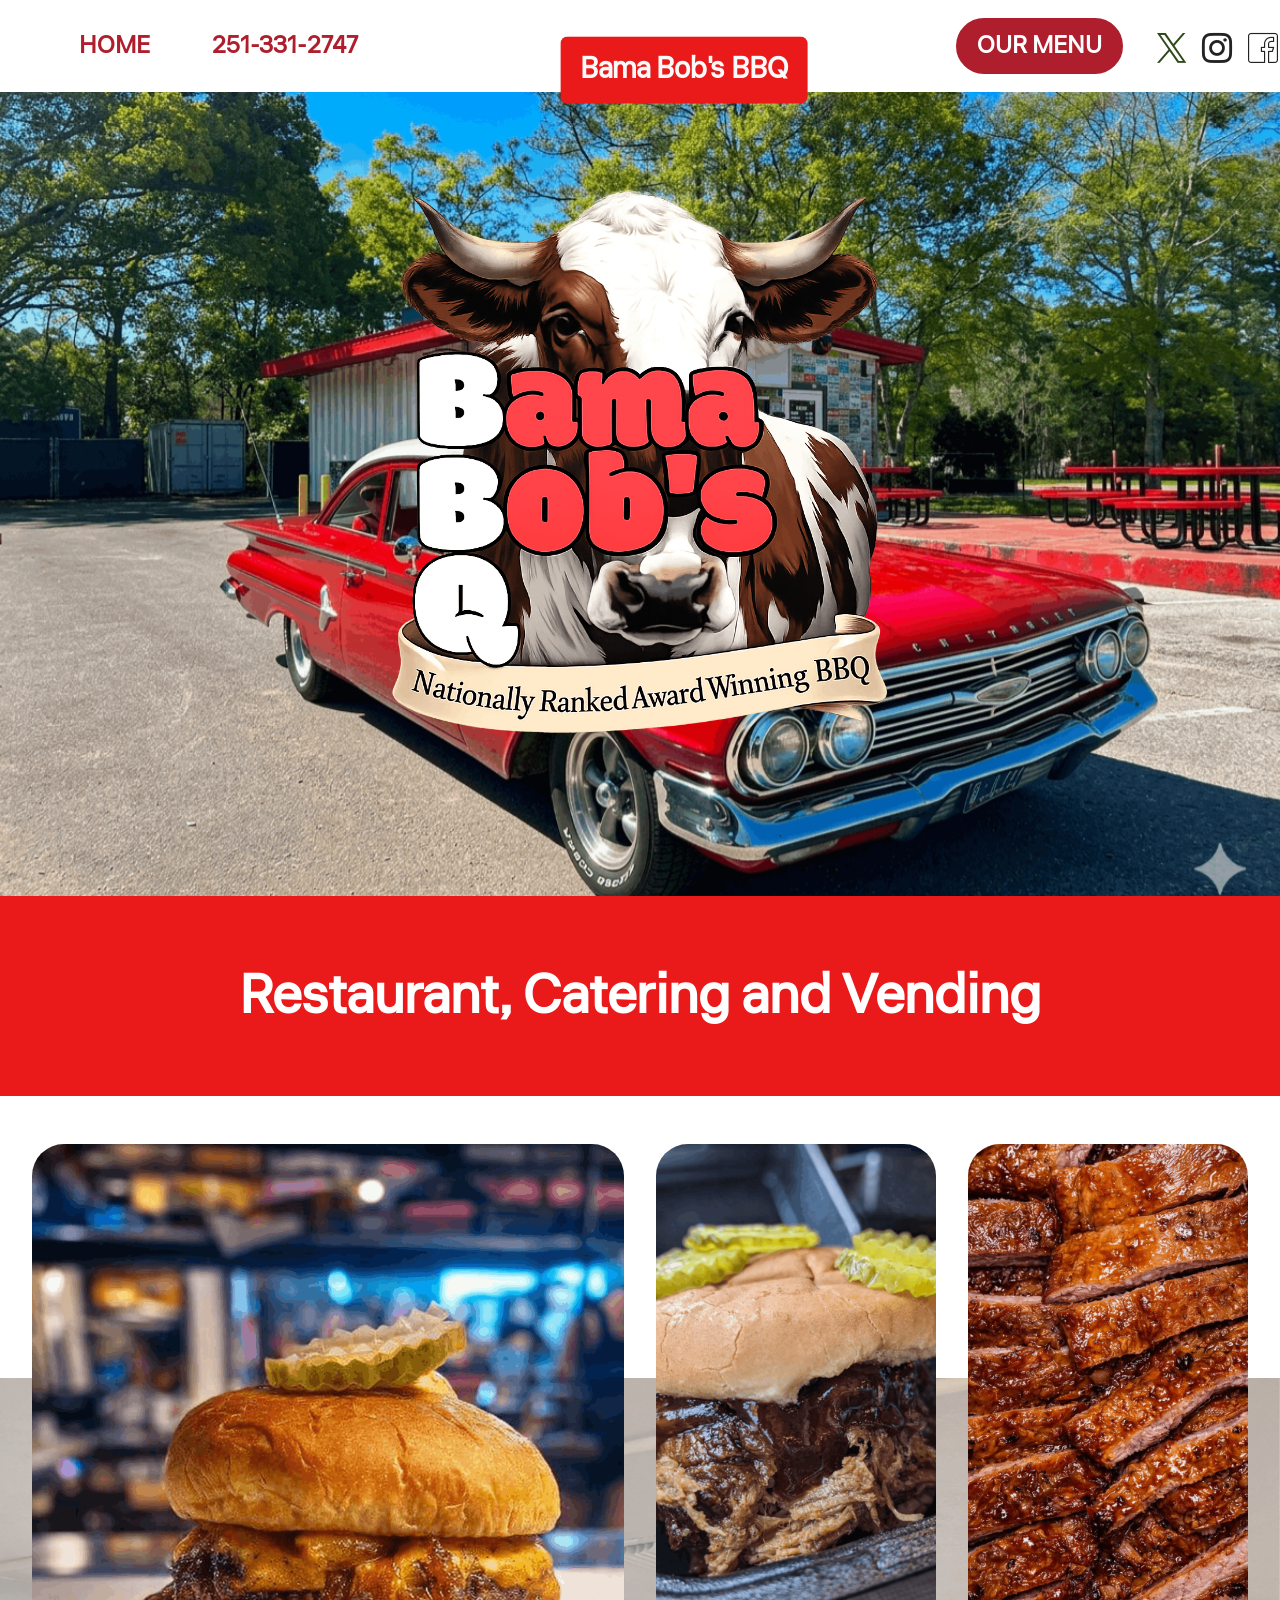
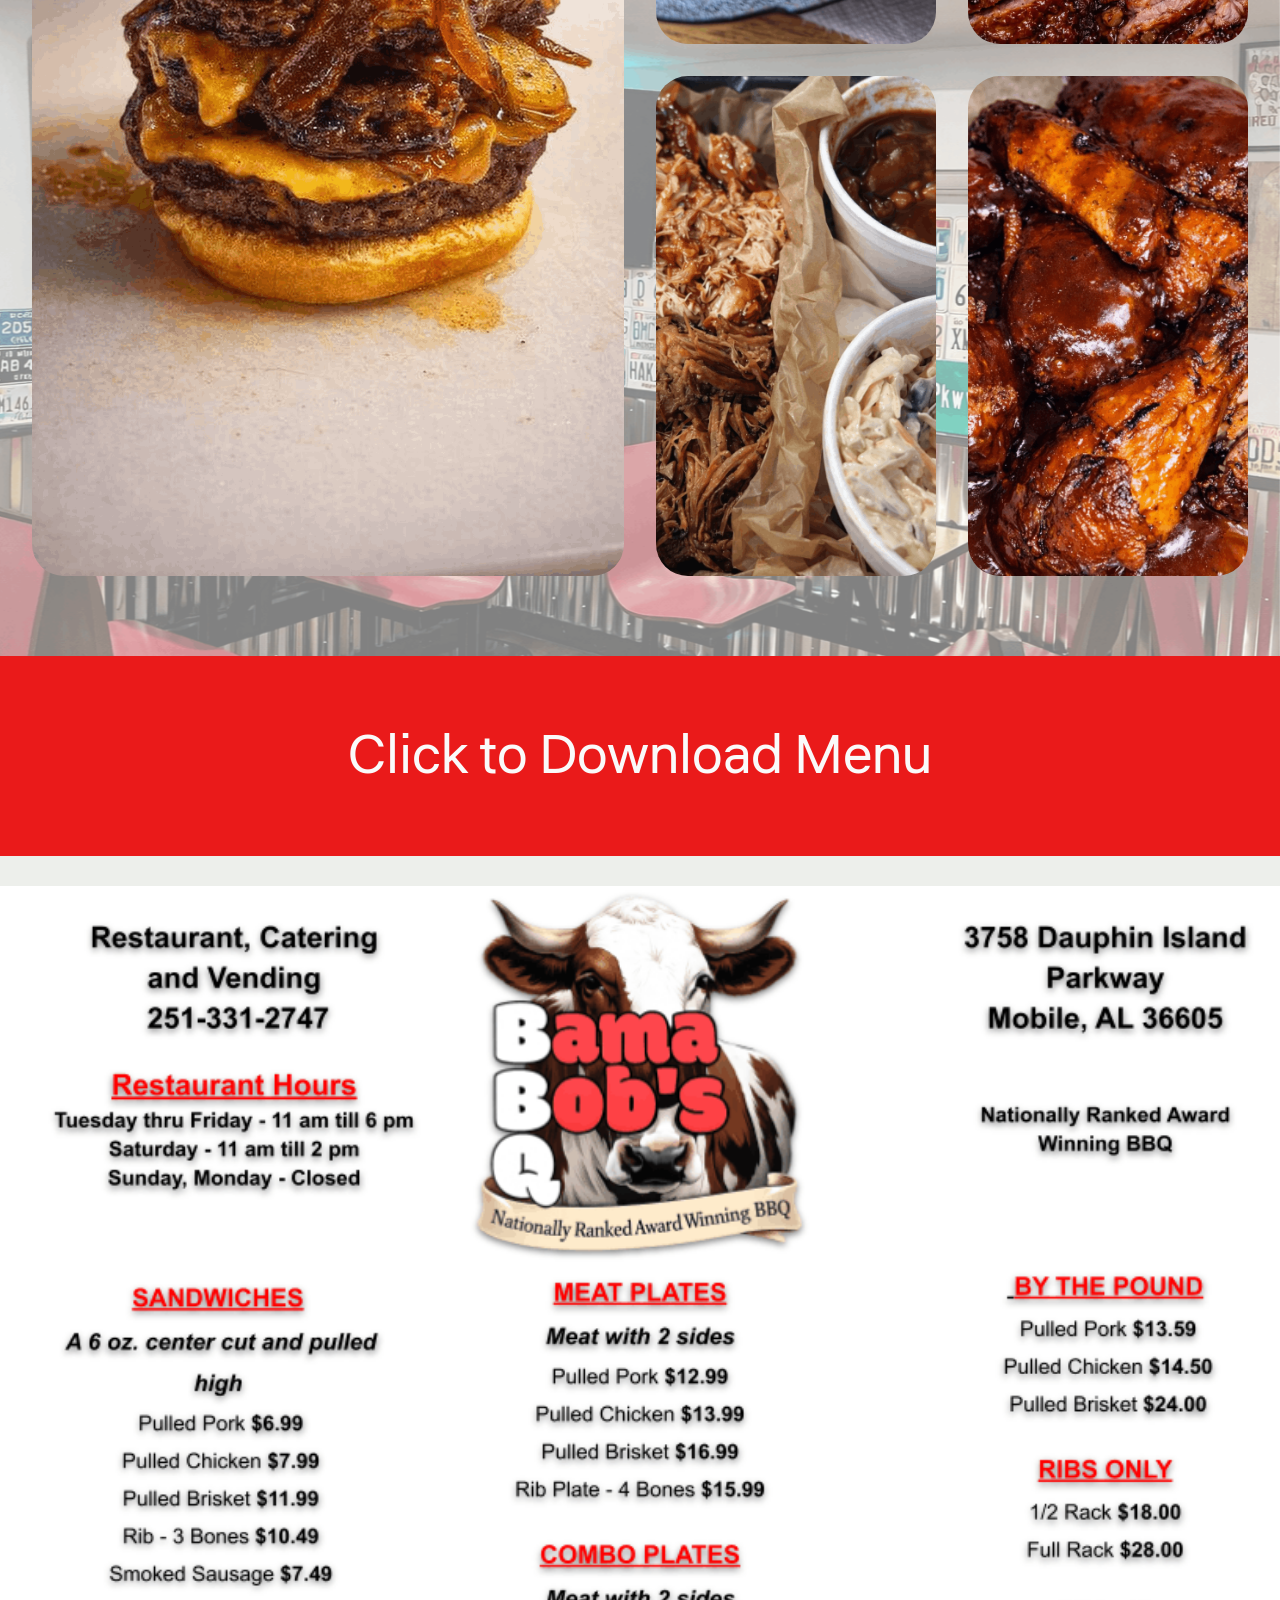
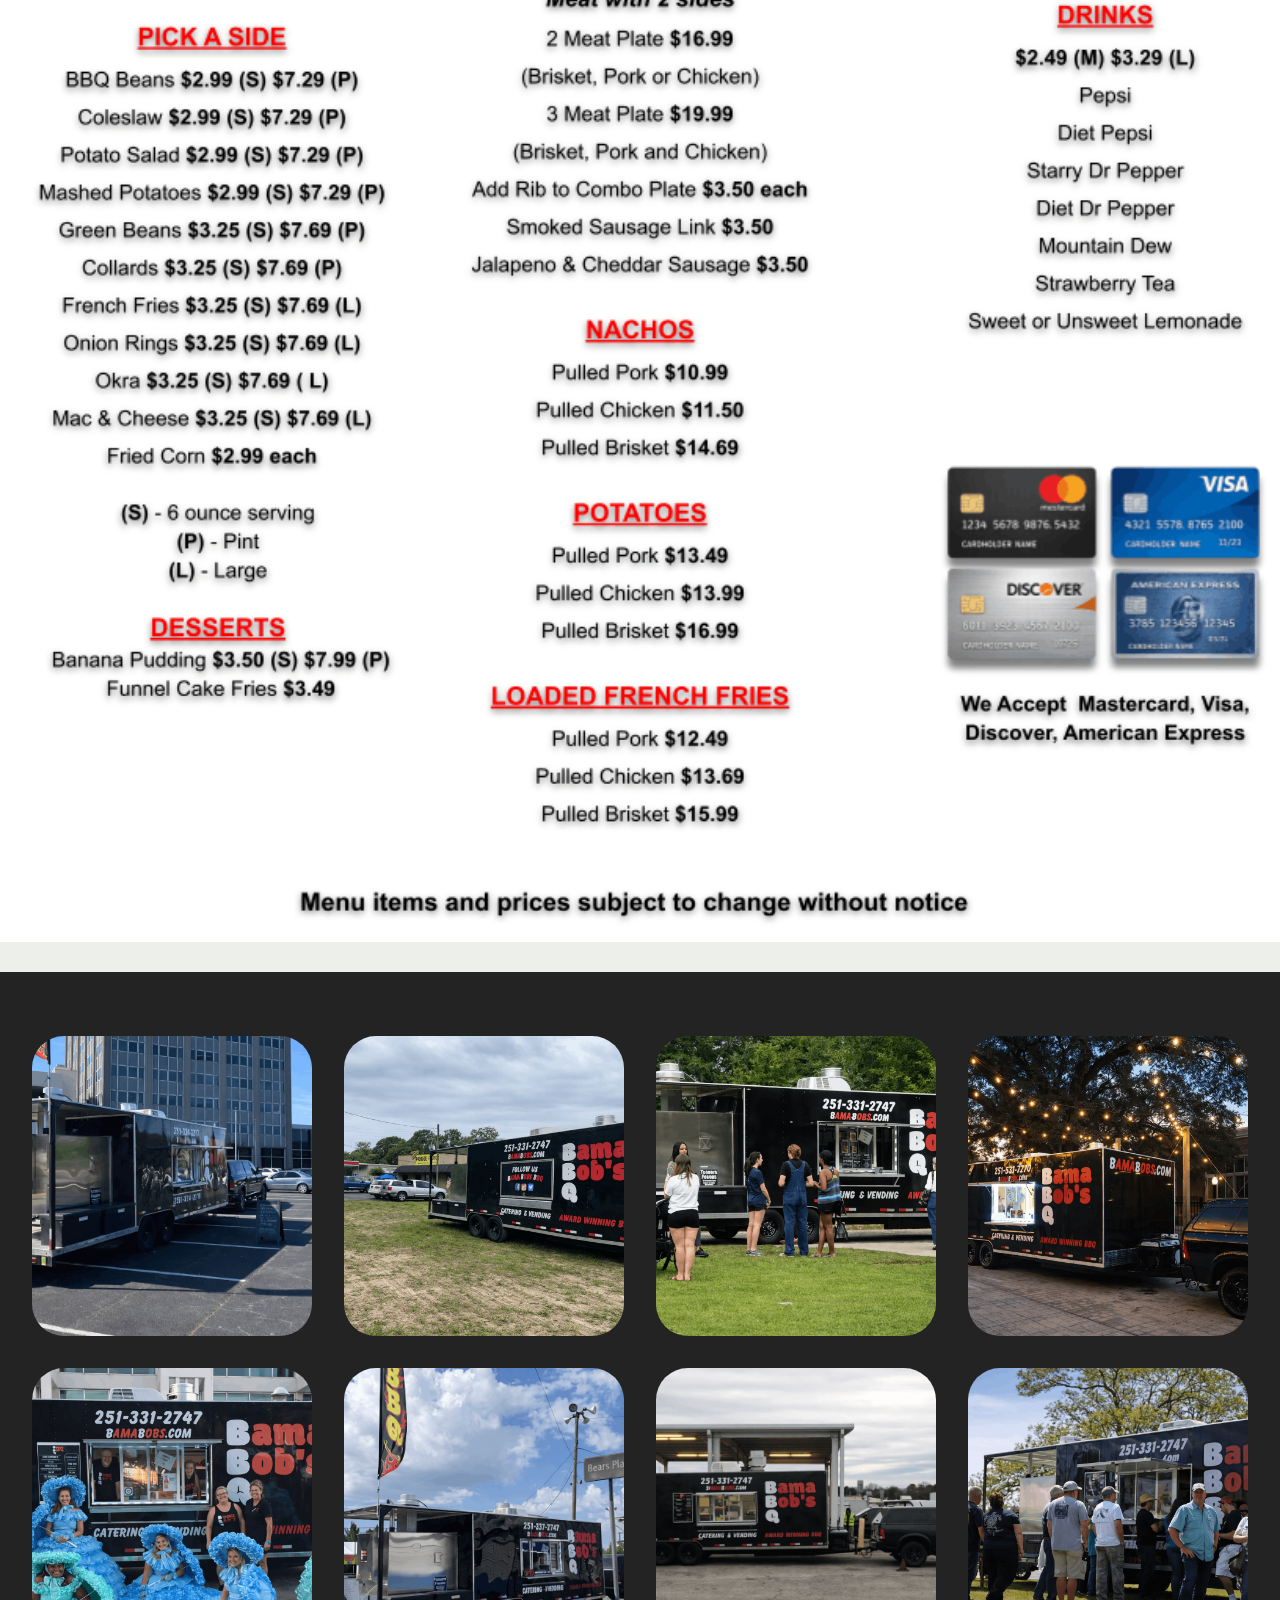
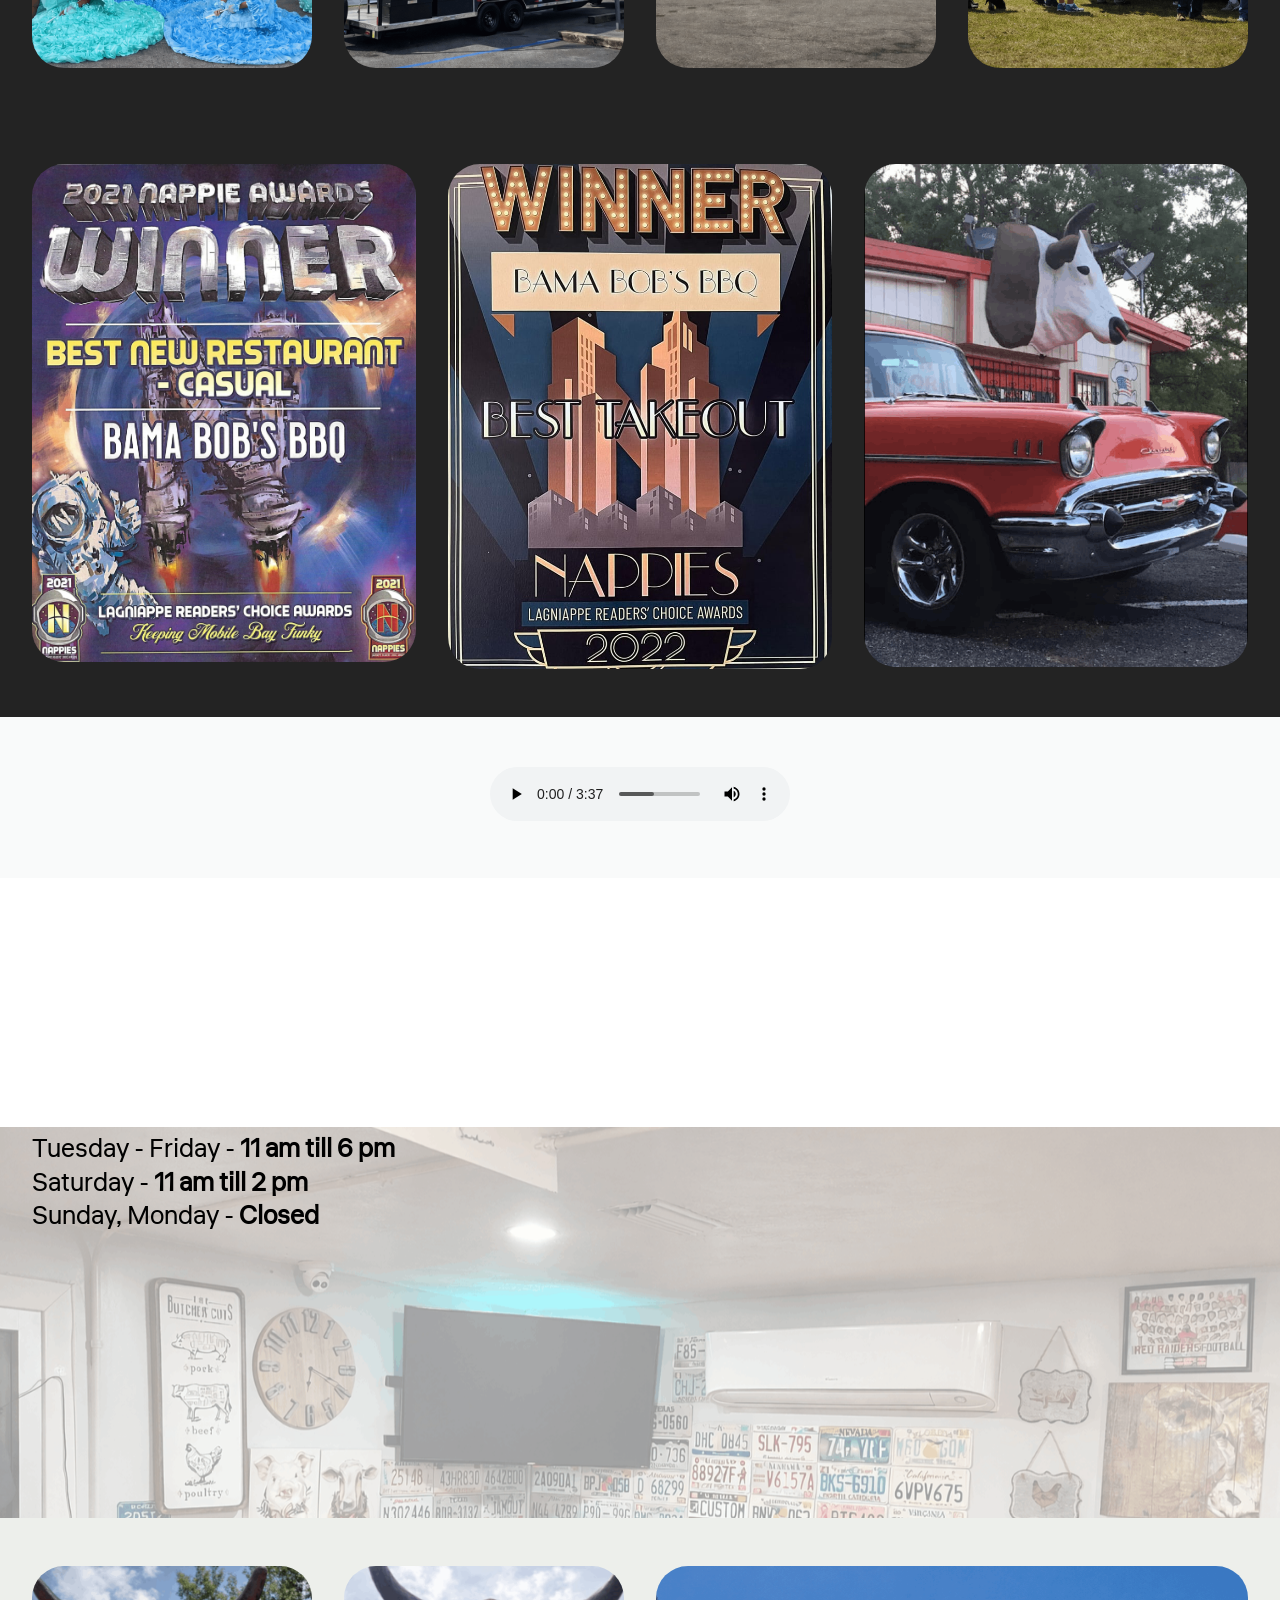
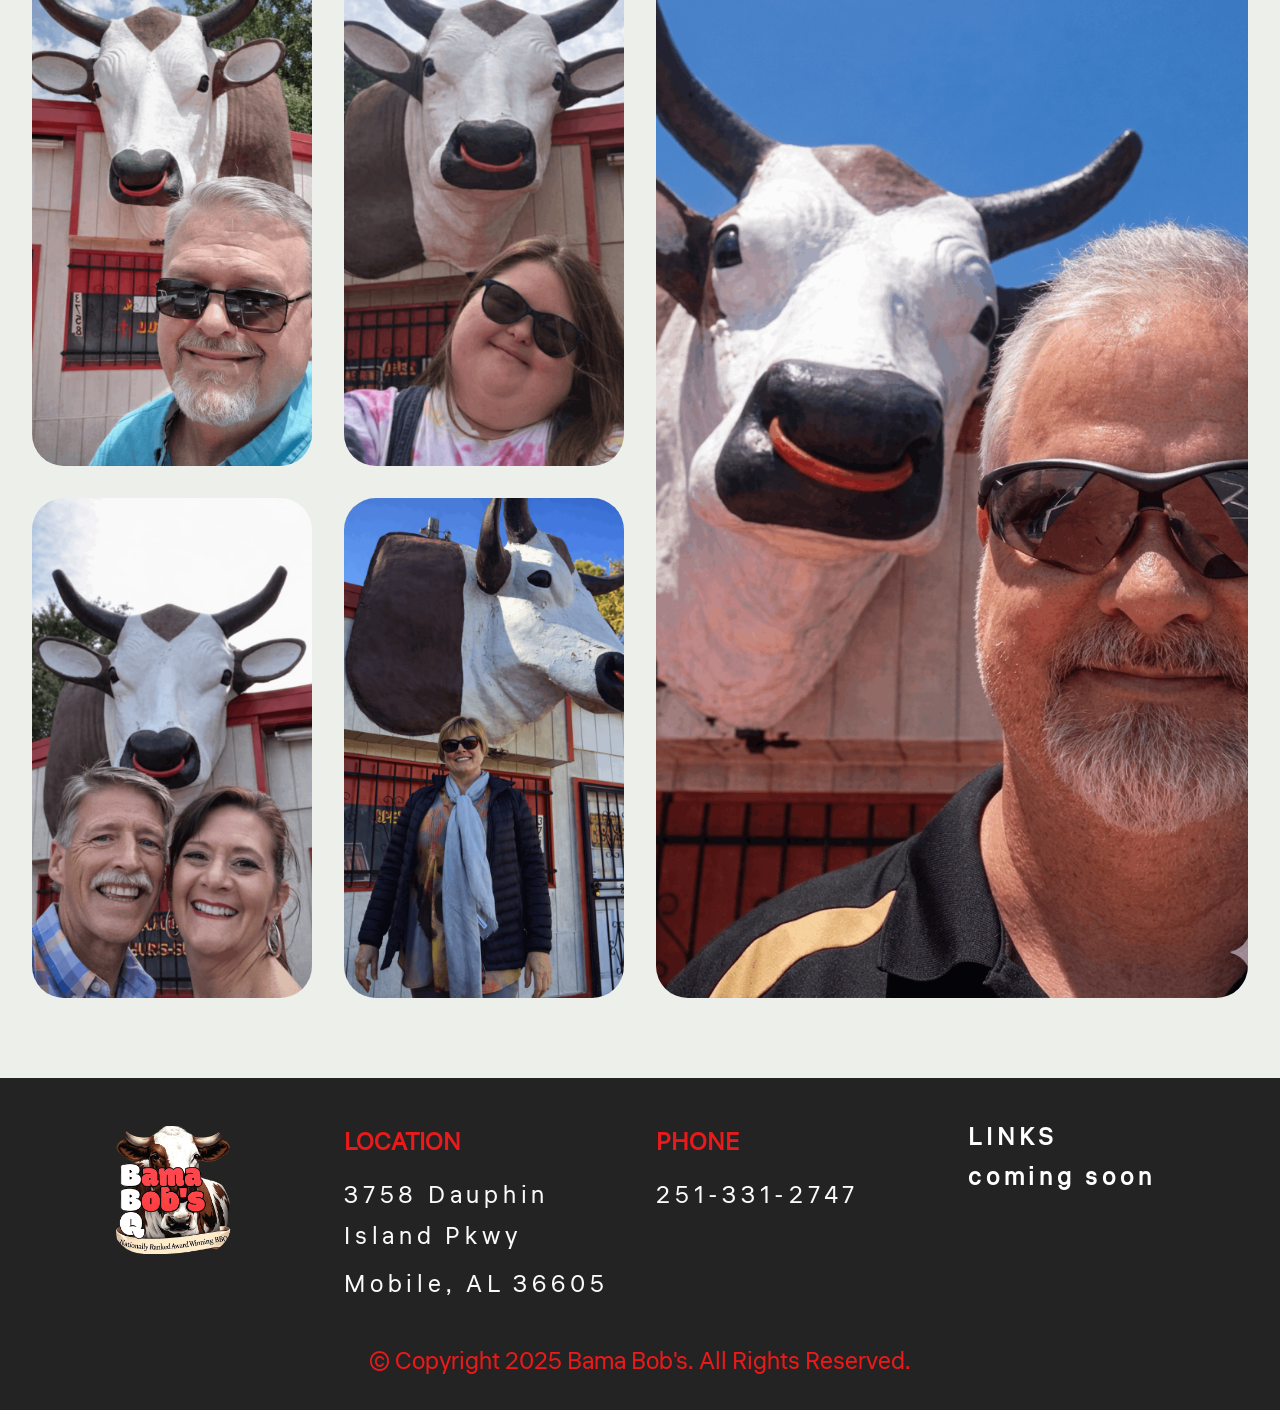
==== index.html @ 4043eb8b "create github pages" ====
<!DOCTYPE html>
<html  >
<head>
  
  <meta charset="UTF-8">
  <meta http-equiv="X-UA-Compatible" content="IE=edge">
  
  <meta name="twitter:card" content="summary_large_image"/>
  <meta name="twitter:image:src" content="assets/images/index-meta.jpg">
  <meta property="og:image" content="assets/images/index-meta.jpg">
  <meta name="twitter:title" content="Bama Bob's BBQ">
  <meta name="viewport" content="width=device-width, initial-scale=1, minimum-scale=1">
  <link rel="shortcut icon" href="assets/images/corrected-ribbon-tex.png-2-256x256.png" type="image/x-icon">
  <meta name="description" content="Nationally Ranked Award Winning BBQ, 3758 Dauphin Island Pkwy Mobile, AL 36605">
  
  
  <title>Bama Bob's BBQ</title>
  <link rel="stylesheet" href="assets/icon54/style.css">
  <link rel="stylesheet" href="assets/bootstrap/css/bootstrap.min.css">
  <link rel="stylesheet" href="assets/bootstrap/css/bootstrap-grid.min.css">
  <link rel="stylesheet" href="assets/bootstrap/css/bootstrap-reboot.min.css">
  <link rel="stylesheet" href="assets/parallax/jarallax.css">
  <link rel="stylesheet" href="assets/animatecss/animate.css">
  <link rel="stylesheet" href="assets/popup-overlay-plugin/style.css">
  <link rel="stylesheet" href="assets/dropdown/css/style.css">
  <link rel="stylesheet" href="assets/socicon/css/styles.css">
  <link rel="stylesheet" href="assets/theme/css/style.css">
  <link rel="preload" href="https://fonts.googleapis.com/css?family=Inter+Tight:100,200,300,400,500,600,700,800,900,100i,200i,300i,400i,500i,600i,700i,800i,900i&display=swap" as="style" onload="this.onload=null;this.rel='stylesheet'">
  <noscript><link rel="stylesheet" href="https://fonts.googleapis.com/css?family=Inter+Tight:100,200,300,400,500,600,700,800,900,100i,200i,300i,400i,500i,600i,700i,800i,900i&display=swap"></noscript>
  <link rel="preload" href="https://fonts.googleapis.com/css2?family=Liter&display=swap&display=swap" as="style" onload="this.onload=null;this.rel='stylesheet'">
  <noscript><link rel="stylesheet" href="https://fonts.googleapis.com/css2?family=Liter&display=swap&display=swap"></noscript>
  <link rel="preload" as="style" href="assets/mobirise/css/mbr-additional.css?v=a1lYY1"><link rel="stylesheet" href="assets/mobirise/css/mbr-additional.css?v=a1lYY1" type="text/css">

  
  
  
</head>
<body>

<!-- Analytics -->
<!-- Google tag (gtag.js) -->
<script async="" src="https://www.googletagmanager.com/gtag/js?id=G-2ENRTNZQX8"></script>
<script>
  window.dataLayer = window.dataLayer || [];
  function gtag(){dataLayer.push(arguments);}
  gtag('js', new Date());

  gtag('config', 'G-2ENRTNZQX8');
</script>
<!-- /Analytics -->


  
  <section data-bs-version="5.1" class="menu menu3 dinerm4_menu3 cid-v1Y5ZNMbxJ" once="menu" id="menu3-1">

	


	<nav class="navbar navbar-dropdown navbar-fixed-top navbar-expand-lg">

		<div class="container">

			<button class="navbar-toggler" type="button" data-toggle="collapse" data-bs-toggle="collapse" data-target="#navbarSupportedContent" data-bs-target="#navbarSupportedContent" aria-controls="navbarNavAltMarkup" aria-expanded="false" aria-label="Toggle navigation">
				<div class="hamburger">
					<span></span>
					<span></span>
					<span></span>
					<span></span>
				</div>
			</button>
			<div class="collapse navbar-collapse" id="navbarSupportedContent">
				<ul class="navbar-nav nav-dropdown" data-app-modern-menu="true"><li class="nav-item">
						<a class="nav-link link text-danger display-7" href="index.html">
							HOME</a>
					</li>
					
					<li class="nav-item"><a class="nav-link link text-danger display-7" href="tel:251-331-2747">251-331-2747</a>
					</li></ul>


				<div class="navbar-brand">
					
					<span class="navbar-caption-wrap"><a class="navbar-caption mbr-light text-white display-7" href="index.html">Bama Bob's BBQ</a></span>
				</div>

				<div class="wrapper">
					<div class="navbar-buttons mbr-section-btn"><a class="btn btn-sm btn-danger display-4" href="index.html#image04-1j">OUR MENU</a></div>


					<div class="icons-menu">
						
							<a href="https://x.com/BbqBama " target="_blank"><span class="p-2 mbr-iconfont socicon-twitter socicon" style="color: rgb(46, 72, 26); fill: rgb(46, 72, 26); font-size: 30px;"></span></a>
						
						
							<a href="https://www.instagram.com/bamabobs/" target="_blank"><span class="p-2 mbr-iconfont socicon-instagram socicon" style="color: rgb(35, 35, 35); fill: rgb(35, 35, 35); font-size: 30px;"></span></a>
						
						
							<a href="https://www.facebook.com/bamabobsbbq" target="_blank"><span class="p-2 mbr-iconfont icon54-v1-facebook-1" style="color: rgb(35, 35, 35); fill: rgb(35, 35, 35); font-size: 30px;"></span></a>
						
						
						
						
					</div>
				</div>
			</div>
		</div>
	</nav>

</section>

<section data-bs-version="5.1" class="header12 cid-vfAcAhOZ6c mbr-parallax-background" id="header12-1p">
  
  

  <div class="text-center container">
    <div class="row mb-4 justify-content-center">
      <div class="col-12 col-md-6">
        <img class="w-100 lazyload" src="[data-uri]" alt="Bama Bob's BBQ" loading="lazy" data-src="assets/images/corrected-ribbon-tex.png-1024x1024.png">
      </div>
    </div>
    <div class="row justify-content-center">
      <div class="col-md-12 content-head">
        
        
        
      </div>
    </div>
  </div>
</section>

<section data-bs-version="5.1" class="article11 cid-vfmSznZLU3" id="article11-1f">
    

    
    
    <div class="container-fluid">
        <div class="row justify-content-center">
            <div class="title col-md-12 col-lg-10">
                <h3 class="mbr-section-title mbr-fonts-style align-center mt-0 mb-0 display-2"><strong>Restaurant, Catering and Vending</strong></h3>
                
                
            </div>
        </div>
    </div>
</section>

<section data-bs-version="5.1" class="gallery05 cid-vflHhaTtaM mbr-fullscreen mbr-parallax-background" id="gallery05-12">
    

    
    <div class="mbr-overlay" style="opacity: 0.5; background-color: rgb(255, 255, 255);"></div>
    <div class="container-fluid">
        
        <div class="row justify-content-center  blockContent">
            <div class="col-12 col-lg-6">
                <div class="row">
                    <div class="col-xs-12 col-sm-12 col-md-6 col-lg-6 active">
                        <div class="item-wrapper">
                            <div class="item-img">
                                <img src="[data-uri]" alt="Nationally Ranked Award Winning BBQ" title="" data-slide-to="0" data-bs-slide-to="0" class="smallImage lazyload" loading="lazy" data-src="assets/images/high-definition-bbq-.png-872x1308.png">
                            </div>

                        </div>
                    </div>
                    <div class="col-md-6 col-xs-12 col-sm-12 col-lg-6">
                        <div class="item-wrapper">
                            <div class="item-img">
                                <img src="[data-uri]" alt="Nationally Ranked Award Winning BBQ" title="" data-slide-to="1" data-bs-slide-to="1" class="smallImage lazyload" loading="lazy" data-src="assets/images/hd-pulled-pork-sandw.png-872x1308.png">
                            </div>

                        </div>
                    </div>
                    <div class="col-xs-12 col-sm-12 col-md-6 col-lg-6">
                        <div class="item-wrapper">
                            <div class="item-img">
                                <img src="[data-uri]" alt="Nationally Ranked Award Winning BBQ" title="" data-slide-to="2" data-bs-slide-to="2" class="smallImage lazyload" loading="lazy" data-src="assets/images/hd-chicken-drumstick.png-872x581.png">
                            </div>
                        </div>
                    </div>
                    <div class="col-xs-12 col-sm-12 col-md-6 col-lg-6">
                        <div class="item-wrapper">
                            <div class="item-img">
                                <img src="[data-uri]" alt="Nationally Ranked Award Winning BBQ" title="" data-slide-to="3" data-bs-slide-to="3" class="smallImage lazyload" loading="lazy" data-src="assets/images/hd-food-enhancement.png-872x581.png">
                            </div>
                        </div>
                    </div>
                </div>
            </div>
            <div class="col-12 col-lg-6">
                <div class="item-wrapper">
                    <div class="item-img ">
                        <img class="w-100 largeImage lazyload" src="[data-uri]" alt="Nationally Ranked Award Winning BBQ" data-slide-to="3" data-bs-slide-to="3" loading="lazy" data-src="assets/images/hd-burger-enhancemen.png-1024x1536.png">
                    </div>

                </div>
            </div>
        </div>
    </div>
</section>

<section data-bs-version="5.1" class="article11 cid-vfzL7rUfbB" id="article11-1l">
    

    
    
    <div class="container-fluid">
        <div class="row justify-content-center">
            <div class="title col-md-12 col-lg-10">
                <h3 class="mbr-section-title mbr-fonts-style align-center mt-0 mb-0 display-2"><strong><a href="assets/files/BamaBobsMenu.pdf" class="text-white text-primary" target="_blank">Click to&nbsp;Download Menu</a></strong></h3>
                
                
            </div>
        </div>
    </div>
</section>

<section data-bs-version="5.1" class="image03 cid-vfoSZCIFXT" id="image04-1j">
    

    <div class="image-block m-auto">
        <img src="[data-uri]" alt="Bama Bob's" loading="lazy" class="lazyload" data-src="assets/images/bamabobsmenu.png-1-816x1056.png">
        
    </div>
</section>

<section data-bs-version="5.1" class="gallery06 cid-vfAmK0suLt" id="gallery06-1t">
    
    
    <div class="container-fluid">
        <div class="row justify-content-center">
            <div class="col-12 content-head">
                
            </div>
        </div>
        <div class="row">
            <div class="item features-image col-12 col-md-6 col-lg-3 active">
                <div class="item-wrapper">
                    <div class="item-img">
                        <img src="[data-uri]" alt="Bama Bob's BBQ" title="" data-slide-to="0" data-bs-slide-to="0" loading="lazy" class="lazyload" data-src="assets/images/high-definition-food.png-1-1024x1536.png">
                    </div>
                </div>
            </div>
            <div class="item features-image col-12 col-md-6 col-lg-3">
                <div class="item-wrapper">
                    <div class="item-img">
                        <img src="[data-uri]" alt="Bama Bob's BBQ" title="" data-slide-to="1" data-bs-slide-to="1" loading="lazy" class="lazyload" data-src="assets/images/hd-trailer-enhanceme.png-1536x1024.png">
                    </div>
                </div>
            </div>
            <div class="item features-image col-12 col-md-6 col-lg-3">
                <div class="item-wrapper">
                    <div class="item-img">
                        <img src="[data-uri]" alt="Bama Bob's BBQ" title="" data-slide-to="2" data-bs-slide-to="2" loading="lazy" class="lazyload" data-src="assets/images/hd-food-truck-enhanc.png-1536x1024.png">
                    </div>
                </div>
            </div>
            <div class="item features-image col-12 col-md-6 col-lg-3">
                <div class="item-wrapper">
                    <div class="item-img">
                        <img src="[data-uri]" alt="Bama Bob's BBQ" title="" data-slide-to="3" data-bs-slide-to="3" loading="lazy" class="lazyload" data-src="assets/images/hd-food-trailer.png-1536x1024.png">
                    </div>
                </div>
            </div>
            <div class="item features-image col-12 col-md-6 col-lg-3">
                <div class="item-wrapper">
                    <div class="item-img">
                        <img src="[data-uri]" alt="Bama Bob's BBQ" title="" data-slide-to="4" data-bs-slide-to="4" loading="lazy" class="lazyload" data-src="assets/images/hd-food-truck-scene.png-1536x1024.png">
                    </div>
                </div>
            </div>
            <div class="item features-image col-12 col-md-6 col-lg-3">
                <div class="item-wrapper">
                    <div class="item-img">
                        <img src="[data-uri]" alt="Bama Bob's BBQ" title="" data-slide-to="5" data-bs-slide-to="5" loading="lazy" class="lazyload" data-src="assets/images/hd-food-trailer-enha.png-1-1024x1024.png">
                    </div>
                </div>
            </div>
            <div class="item features-image col-12 col-md-6 col-lg-3">
                <div class="item-wrapper">
                    <div class="item-img">
                        <img src="[data-uri]" alt="Bama Bob's BBQ" title="" data-slide-to="6" data-bs-slide-to="6" loading="lazy" class="lazyload" data-src="assets/images/exact-hd-trailer-pho.png-1017x678.png">
                    </div>
                </div>
            </div>
            <div class="item features-image col-12 col-md-6 col-lg-3">
                <div class="item-wrapper">
                    <div class="item-img">
                        <img src="[data-uri]" alt="" title="" data-slide-to="7" data-bs-slide-to="7" loading="lazy" class="lazyload" data-src="assets/images/hd-food-truck-scene2.png-1536x1024.png">
                    </div>
                </div>
            </div>

        </div>
        
    </div>
</section>

<section data-bs-version="5.1" class="image3 cid-vfLO1qKpbO" id="image3-21">
    

    

    <div class="container-fluid">
        <div class="row justify-content-start">
            <div class="col-12 col-sm-6 col-lg-4 item features-image">
                <div class="item-wrapper">
                    <div class="item-img">
                        <img src="[data-uri]" alt="Bama Bob's Nappie Awards Winner 2021" data-slide-to="0" data-bs-slide-to="0" loading="lazy" class="lazyload" data-src="assets/images/e-sfubfx0aaxplo.jpg-1809x2345.jpg">
                    </div>
                </div>
                
            </div>
            <div class="col-12 col-sm-6 col-lg-4 item features-image">
                <div class="item-wrapper">
                    <div class="item-img">
                        <img src="[data-uri]" alt="Bama Bob's Nappie Awards Winner 2022" data-slide-to="1" data-bs-slide-to="1" loading="lazy" class="lazyload" data-src="assets/images/fzumafuxoaua2ye.jpg-742x975.jpg">
                    </div>
                </div>
                
            </div><div class="col-12 col-sm-6 col-lg-4 item features-image">
                <div class="item-wrapper">
                    <div class="item-img">
                        <img src="[data-uri]" alt="Bama Bob's Nappie Awards Winner 2022" data-slide-to="2" data-bs-slide-to="2" loading="lazy" class="lazyload" data-src="assets/images/screenshot-2026-04-02-082624.png-574x751.png">
                    </div>
                </div>
                
            </div>
            
        </div>
    </div>
</section>

<div id="custom-html-17"><!-- Type valid HTML here -->

<div>
<audio controls="">
  <source src="Bama-Bobs.mp3" type="audio/mpeg">
</audio>

</div></div>

<section data-bs-version="5.1" class="contacts03 cid-vflK0IaBhf mbr-parallax-background" id="contacts03-14">
  

  <div class="mbr-overlay" style="opacity: 0.6; background-color: rgb(255, 255, 255);"></div>
  <div class="container-fluid">
    <div class="row justify-content-center">
      <div class="col-lg-4">
        <div class="col-12 col-md-12">
          <h5 class="mbr-section-title mbr-fonts-style mt-0 mb-4 display-2"><strong>Restaurant Hours</strong></h5>
          <h6 class="mbr-section-subtitle mbr-fonts-style mt-0 mb-4 display-7"><div><span style="font-size: 1.6rem;">Tuesday - Friday - <strong>11 am till 6 pm</strong><br>Saturday - <strong>11 am till 2 pm</strong><br>Sunday, Monday - <strong>Closed</strong></span></div></h6>
          <div class="mbr-section-btn item-footer mt-3 main-button"><a href="tel:251-331-2747" class="btn item-btn btn-danger display-7">251-331-2747</a></div>
        </div>
      </div>
      <div class="col-lg-8 side-features">
        <div class="google-map"><iframe frameborder="0" style="border:0" src="https://www.google.com/maps/embed?pb=!4v1774870638155!6m8!1m7!1saKHbR4bE9_xt2vOtBn2mCg!2m2!1d30.5932650631149!2d-88.0794818237052!3f275.73!4f0!5f0.7820865974627469" allowfullscreen="" loading="lazy" class="lazyload"></iframe></div>
      </div>
    </div>
  </div>
</section>

<section data-bs-version="5.1" class="gallery05 cid-vfDISMT4cH mbr-fullscreen" id="gallery05-1u">
    

    
    
    <div class="container-fluid">
        
        <div class="row justify-content-center  blockContent">
            <div class="col-12 col-lg-6">
                <div class="row">
                    <div class="col-xs-12 col-sm-12 col-md-6 col-lg-6 active">
                        <div class="item-wrapper">
                            <div class="item-img">
                                <img src="[data-uri]" alt="Bama Bob's BBQ Bull" title="" data-slide-to="0" data-bs-slide-to="0" class="smallImage lazyload" loading="lazy" data-src="assets/images/high-definition-enha.png-872x1308.png">
                            </div>

                        </div>
                    </div>
                    <div class="col-md-6 col-xs-12 col-sm-12 col-lg-6">
                        <div class="item-wrapper">
                            <div class="item-img">
                                <img src="[data-uri]" alt="Bama Bob's BBQ Bull" title="" data-slide-to="1" data-bs-slide-to="1" class="smallImage lazyload" loading="lazy" data-src="assets/images/highdefinition-cow-.png-872x1308.png">
                            </div>

                        </div>
                    </div>
                    <div class="col-xs-12 col-sm-12 col-md-6 col-lg-6">
                        <div class="item-wrapper">
                            <div class="item-img">
                                <img src="[data-uri]" alt="Bama Bob's BBQ Bull" title="" data-slide-to="2" data-bs-slide-to="2" class="smallImage lazyload" loading="lazy" data-src="assets/images/high-definition-enha.2png.png-872x1308.png">
                            </div>
                        </div>
                    </div>
                    <div class="col-xs-12 col-sm-12 col-md-6 col-lg-6">
                        <div class="item-wrapper">
                            <div class="item-img">
                                <img src="[data-uri]" alt="Bama Bob's BBQ Bull" title="" data-slide-to="3" data-bs-slide-to="3" class="smallImage lazyload" loading="lazy" data-src="assets/images/high-definition-enha3.png-872x1308.png">
                            </div>
                        </div>
                    </div>
                </div>
            </div>
            <div class="col-12 col-lg-6">
                <div class="item-wrapper">
                    <div class="item-img ">
                        <img class="w-100 largeImage lazyload" src="[data-uri]" alt="Bama Bob's BBQ Bull" data-slide-to="3" data-bs-slide-to="3" loading="lazy" data-src="assets/images/gemini-generated-image-hnuzskhnuzskhnuz.png-842x1264.png">
                    </div>

                </div>
            </div>
        </div>
    </div>
</section>

<section data-bs-version="5.1" class="footer2 cid-v1ZCyiUUAL" once="footers" id="footer2-3">
    
    

    

    <div class="container-fluid">
        <div class="row">
            <div class="col-12 col-md-3 soc">
                <ul class="list mbr-fonts-style cont display-4"><p><strong>LINKS</strong></p><p><strong>coming soon</strong></p></ul>
            </div>
            <div class="col-12 col-md col-lg">
                <h5 class="mbr-section-subtitle mbr-fonts-style mb-3 display-7"><strong>
                    PHONE</strong></h5>
                <ul class="list mbr-fonts-style display-4">
                    <li class="mbr-text item-wrap"><strong><a href="tel:251-331-2747" class="text-white">251-331-2747</a></strong></li>
                </ul>
            </div>
            <div class="col-12 col-md col-lg">
                <h5 class="mbr-section-subtitle mbr-fonts-style mb-3 display-7"><strong>
                    LOCATION</strong></h5>
                <ul class="list mbr-fonts-style display-4">
                    <li class="mbr-text item-wrap"><strong><a href="https://share.google/ZGANuPJrES9EW3oVA" class="text-white" target="_blank">3758 Dauphin Island Pkwy
</a></strong></li><li class="mbr-text item-wrap"><strong><a href="https://share.google/ZGANuPJrES9EW3oVA" class="text-white" target="_blank">Mobile, AL 36605</a></strong></li>
                </ul>
            </div>
            <div class="col-12 col-lg-3 logo">
                <div class="si">
                    <img class="sign lazyload" src="[data-uri]" alt="Bama Bob's BBQ" style="height: 8rem;" loading="lazy" data-src="assets/images/corrected-ribbon-tex.png-1-256x256.png">
                </div>
                
            </div>
            <div class="col-12">
                <p class="mb-0 copyright mbr-fonts-style mbr-white align-center mt-4 display-4">
                    © Copyright 2025 Bama Bob's. All Rights Reserved.
                </p>
            </div>
        </div>
    </div>
</section>


<script src="assets/bootstrap/js/bootstrap.bundle.min.js"></script>
  <script src="assets/parallax/jarallax.js"></script>
  <script src="assets/smoothscroll/smooth-scroll.js"></script>
  <script src="assets/ytplayer/index.js"></script>
  <script src="assets/dropdown/js/navbar-dropdown.js"></script>
  <script src="assets/playervimeo/vimeo_player.js"></script>
  <script src="assets/theme/js/script.js"></script>
  
  
  
 <div id="scrollToTop" class="scrollToTop mbr-arrow-up"><a style="text-align: center;"><i class="mbr-arrow-up-icon mbr-arrow-up-icon-cm cm-icon cm-icon-smallarrow-up"></i></a></div>
    <input name="animation" type="hidden">
  <script>"use strict";if("loading"in HTMLImageElement.prototype){document.querySelectorAll('img[loading="lazy"]').forEach(e=>{e.src=e.dataset.src;if(e.getAttribute("style")){e.setAttribute("data-temp-style",e.getAttribute("style"))};if(e.getAttribute("data-aspectratio")){e.style.paddingTop=100*e.getAttribute("data-aspectratio")+"%";e.style.height=0;}e.onload=function(){if(e.getAttribute("data-temp-style")){e.setAttribute("style", e.getAttribute("data-temp-style"))}else{e.removeAttribute("style")};e.removeAttribute("data-temp-style")}})}else{const e=document.createElement("script");e.src="https://cdnjs.cloudflare.com/ajax/libs/lazysizes/5.1.2/lazysizes.min.js";document.body.appendChild(e)}</script>
</body>
</html>
---- assets/icon54/style.css ----
@font-face {
    font-family: 'icon54';
    src: url('fonts/icon54.eot?uf6sbu');
    src: url('fonts/icon54.eot?uf6sbu#iefix') format('embedded-opentype'),
        url('fonts/icon54.ttf?uf6sbu') format('truetype'),
        url('fonts/icon54.woff?uf6sbu') format('woff'),
        url('fonts/icon54.svg?uf6sbu#icon54') format('svg');
    font-weight: normal;
    font-style: normal;
}

[class^='icon54-v1-'],
[class*=' icon54-v1-'] {
    /* use !important to prevent issues with browser extensions that change fonts */
    font-family: 'icon54' !important;
    speak: none;
    font-style: normal;
    font-weight: normal;
    font-variant: normal;
    text-transform: none;
    line-height: 1;

    /* Better Font Rendering =========== */
    -webkit-font-smoothing: antialiased;
    -moz-osx-font-smoothing: grayscale;
}

.icon54-v1-add-bag::before {
    content: '\e900';
}
.icon54-v1-add-cart2::before {
    content: '\e901';
}
.icon54-v1-add-chat1::before {
    content: '\e902';
}
.icon54-v1-add-chat2::before {
    content: '\e903';
}
.icon54-v1-add-chat3::before {
    content: '\e904';
}
.icon54-v1-bitcoin-bag::before {
    content: '\e905';
}
.icon54-v1-bitcoin-cart::before {
    content: '\e906';
}
.icon54-v1-cart::before {
    content: '\e907';
}
.icon54-v1-char-search2::before {
    content: '\e908';
}
.icon54-v1-chat-1::before {
    content: '\e909';
}
.icon54-v1-chat-2::before {
    content: '\e90a';
}
.icon54-v1-chat-3::before {
    content: '\e90b';
}
.icon54-v1-chat-bubble1::before {
    content: '\e90c';
}
.icon54-v1-chat-bubble2::before {
    content: '\e90d';
}
.icon54-v1-chat-bubble4::before {
    content: '\e90e';
}
.icon54-v1-chat-bubble5::before {
    content: '\e90f';
}
.icon54-v1-chat-buble3::before {
    content: '\e910';
}
.icon54-v1-chat-delete1::before {
    content: '\e911';
}
.icon54-v1-chat-delete2::before {
    content: '\e912';
}
.icon54-v1-chat-delete3::before {
    content: '\e913';
}
.icon54-v1-chat-error1::before {
    content: '\e914';
}
.icon54-v1-chat-error2::before {
    content: '\e915';
}
.icon54-v1-chat-error3::before {
    content: '\e916';
}
.icon54-v1-chat-help1::before {
    content: '\e917';
}
.icon54-v1-chat-help2::before {
    content: '\e918';
}
.icon54-v1-chat-help3::before {
    content: '\e919';
}
.icon54-v1-chat-remouve1::before {
    content: '\e91a';
}
.icon54-v1-chat-remouve2::before {
    content: '\e91b';
}
.icon54-v1-chat-remouve3::before {
    content: '\e91c';
}
.icon54-v1-chat-search1::before {
    content: '\e91d';
}
.icon54-v1-chat-search3::before {
    content: '\e91e';
}
.icon54-v1-chat-settings1::before {
    content: '\e91f';
}
.icon54-v1-chat-settings2::before {
    content: '\e920';
}
.icon54-v1-chat-settings3::before {
    content: '\e921';
}
.icon54-v1-chat-user1::before {
    content: '\e922';
}
.icon54-v1-chat-user2::before {
    content: '\e923';
}
.icon54-v1-chat-user3::before {
    content: '\e924';
}
.icon54-v1-chat-user4::before {
    content: '\e925';
}
.icon54-v1-check-out::before {
    content: '\e926';
}
.icon54-v1-clear-bag::before {
    content: '\e927';
}
.icon54-v1-clear-cart2::before {
    content: '\e928';
}
.icon54-v1-conference-chat::before {
    content: '\e929';
}
.icon54-v1-conference-speach::before {
    content: '\e92a';
}
.icon54-v1-credit-card::before {
    content: '\e92b';
}
.icon54-v1-cuppon::before {
    content: '\e92c';
}
.icon54-v1-dismiss-bag::before {
    content: '\e92d';
}
.icon54-v1-dismiss-cart::before {
    content: '\e92e';
}
.icon54-v1-dismiss-chat1::before {
    content: '\e92f';
}
.icon54-v1-dismiss-chat2::before {
    content: '\e930';
}
.icon54-v1-dismiss-chat3::before {
    content: '\e931';
}
.icon54-v1-dollar-bag::before {
    content: '\e932';
}
.icon54-v1-dollar-cart::before {
    content: '\e933';
}
.icon54-v1-done-bag::before {
    content: '\e934';
}
.icon54-v1-done-cat::before {
    content: '\e935';
}
.icon54-v1-dream-bubble1::before {
    content: '\e936';
}
.icon54-v1-dream-bubble2::before {
    content: '\e937';
}
.icon54-v1-dreamimg-2::before {
    content: '\e938';
}
.icon54-v1-dreaming-1::before {
    content: '\e939';
}
.icon54-v1-euro-bag::before {
    content: '\e93a';
}
.icon54-v1-euro-cart::before {
    content: '\e93b';
}
.icon54-v1-favorite-bag::before {
    content: '\e93c';
}
.icon54-v1-favorite-cart::before {
    content: '\e93d';
}
.icon54-v1-favorite-chat1::before {
    content: '\e93e';
}
.icon54-v1-favorite-chat2::before {
    content: '\e93f';
}
.icon54-v1-favorite-chat3::before {
    content: '\e940';
}
.icon54-v1-full-cart2::before {
    content: '\e941';
}
.icon54-v1-gift-box2::before {
    content: '\e942';
}
.icon54-v1-gift-card2::before {
    content: '\e943';
}
.icon54-v1-home-bag::before {
    content: '\e944';
}
.icon54-v1-hot-offer::before {
    content: '\e945';
}
.icon54-v1-mobile-shopping1::before {
    content: '\e946';
}
.icon54-v1-mobile-shopping2::before {
    content: '\e947';
}
.icon54-v1-on-sale2::before {
    content: '\e948';
}
.icon54-v1-on-sale::before {
    content: '\e949';
}
.icon54-v1-online-shopping1::before {
    content: '\e94a';
}
.icon54-v1-online-store::before {
    content: '\e94b';
}
.icon54-v1-open-box::before {
    content: '\e94c';
}
.icon54-v1-pound-bag::before {
    content: '\e94d';
}
.icon54-v1-pound-cart::before {
    content: '\e94e';
}
.icon54-v1-remouve-bag::before {
    content: '\e94f';
}
.icon54-v1-remouve-cart2::before {
    content: '\e950';
}
.icon54-v1-rotate-2::before {
    content: '\e951';
}
.icon54-v1-search-bag::before {
    content: '\e952';
}
.icon54-v1-search-cart::before {
    content: '\e953';
}
.icon54-v1-secure-shopping3::before {
    content: '\e954';
}
.icon54-v1-secure-shopping4::before {
    content: '\e955';
}
.icon54-v1-secure-shopping5::before {
    content: '\e956';
}
.icon54-v1-share-conversation1::before {
    content: '\e957';
}
.icon54-v1-share-conversation2::before {
    content: '\e958';
}
.icon54-v1-share-conversation3::before {
    content: '\e959';
}
.icon54-v1-shipping-box::before {
    content: '\e95a';
}
.icon54-v1-shipping-scedule::before {
    content: '\e95b';
}
.icon54-v1-shipping::before {
    content: '\e95c';
}
.icon54-v1-shopping-bag::before {
    content: '\e95d';
}
.icon54-v1-video-message::before {
    content: '\e95e';
}
.icon54-v1-voice-message::before {
    content: '\e95f';
}
.icon54-v1-web-shop1::before {
    content: '\e960';
}
.icon54-v1-web-shop2::before {
    content: '\e961';
}
.icon54-v1-web-shop3::before {
    content: '\e962';
}
.icon54-v1-d-blockchart1::before {
    content: '\e963';
}
.icon54-v1-112::before {
    content: '\e964';
}
.icon54-v1-911::before {
    content: '\e965';
}
.icon54-v1-add-call::before {
    content: '\e966';
}
.icon54-v1-balloons::before {
    content: '\e967';
}
.icon54-v1-baseball-cap::before {
    content: '\e968';
}
.icon54-v1-bat-man::before {
    content: '\e969';
}
.icon54-v1-block-call::before {
    content: '\e96a';
}
.icon54-v1-block-chart1::before {
    content: '\e96b';
}
.icon54-v1-block-chart2::before {
    content: '\e96c';
}
.icon54-v1-block-chart3::before {
    content: '\e96d';
}
.icon54-v1-bluetuth-phonespeaker::before {
    content: '\e96e';
}
.icon54-v1-call-24h::before {
    content: '\e96f';
}
.icon54-v1-call-center24h::before {
    content: '\e970';
}
.icon54-v1-call-forward::before {
    content: '\e971';
}
.icon54-v1-call-made::before {
    content: '\e972';
}
.icon54-v1-call-recieved::before {
    content: '\e973';
}
.icon54-v1-call-reservation::before {
    content: '\e974';
}
.icon54-v1-clear-call::before {
    content: '\e975';
}
.icon54-v1-crain-hook::before {
    content: '\e976';
}
.icon54-v1-decreasing-chart1::before {
    content: '\e977';
}
.icon54-v1-decreasing-chart2::before {
    content: '\e978';
}
.icon54-v1-delayed-call::before {
    content: '\e979';
}
.icon54-v1-diagram-1::before {
    content: '\e97a';
}
.icon54-v1-diagram-2::before {
    content: '\e97b';
}
.icon54-v1-diagram-3::before {
    content: '\e97c';
}
.icon54-v1-diagram-4::before {
    content: '\e97d';
}
.icon54-v1-dial-pad2::before {
    content: '\e97e';
}
.icon54-v1-dot-chart1::before {
    content: '\e97f';
}
.icon54-v1-dot-chart2::before {
    content: '\e980';
}
.icon54-v1-dot-chart3::before {
    content: '\e981';
}
.icon54-v1-enter-1::before {
    content: '\e982';
}
.icon54-v1-enter-2::before {
    content: '\e983';
}
.icon54-v1-exit-1::before {
    content: '\e984';
}
.icon54-v1-exit-2::before {
    content: '\e985';
}
.icon54-v1-fax-phone::before {
    content: '\e986';
}
.icon54-v1-fragment-chart::before {
    content: '\e987';
}
.icon54-v1-hold-theline::before {
    content: '\e988';
}
.icon54-v1-id-tag::before {
    content: '\e989';
}
.icon54-v1-increasing-chart1::before {
    content: '\e98a';
}
.icon54-v1-increasing-chart2::before {
    content: '\e98b';
}
.icon54-v1-key-2::before {
    content: '\e98c';
}
.icon54-v1-key-hole1::before {
    content: '\e98d';
}
.icon54-v1-key-hole2::before {
    content: '\e98e';
}
.icon54-v1-landscape-chart::before {
    content: '\e98f';
}
.icon54-v1-line-chart1::before {
    content: '\e990';
}
.icon54-v1-line-chart2::before {
    content: '\e991';
}
.icon54-v1-line-chart3::before {
    content: '\e992';
}
.icon54-v1-lock-1::before {
    content: '\e993';
}
.icon54-v1-lock-call::before {
    content: '\e994';
}
.icon54-v1-lock-user1::before {
    content: '\e995';
}
.icon54-v1-lock-user2::before {
    content: '\e996';
}
.icon54-v1-login-form1::before {
    content: '\e997';
}
.icon54-v1-login-form2::before {
    content: '\e998';
}
.icon54-v1-marge-call::before {
    content: '\e999';
}
.icon54-v1-missed-call::before {
    content: '\e99a';
}
.icon54-v1-name-tag::before {
    content: '\e99b';
}
.icon54-v1-open-lock::before {
    content: '\e99c';
}
.icon54-v1-pause-call::before {
    content: '\e99d';
}
.icon54-v1-phone-1::before {
    content: '\e99e';
}
.icon54-v1-phone-2::before {
    content: '\e99f';
}
.icon54-v1-phone-3::before {
    content: '\e9a0';
}
.icon54-v1-phone-4::before {
    content: '\e9a1';
}
.icon54-v1-phone-book::before {
    content: '\e9a2';
}
.icon54-v1-phone-box::before {
    content: '\e9a3';
}
.icon54-v1-phone-intalk::before {
    content: '\e9a4';
}
.icon54-v1-phone-ring::before {
    content: '\e9a5';
}
.icon54-v1-phone-shopping::before {
    content: '\e9a6';
}
.icon54-v1-pie-chart1::before {
    content: '\e9a7';
}
.icon54-v1-pie-chart2::before {
    content: '\e9a8';
}
.icon54-v1-pie-chart3::before {
    content: '\e9a9';
}
.icon54-v1-pin-code::before {
    content: '\e9aa';
}
.icon54-v1-public-phone::before {
    content: '\e9ab';
}
.icon54-v1-recall::before {
    content: '\e9ac';
}
.icon54-v1-record-call::before {
    content: '\e9ad';
}
.icon54-v1-remouve-call::before {
    content: '\e9ae';
}
.icon54-v1-ring-chart1::before {
    content: '\e9af';
}
.icon54-v1-ring-chart2::before {
    content: '\e9b0';
}
.icon54-v1-signal-0::before {
    content: '\e9b1';
}
.icon54-v1-signal-1::before {
    content: '\e9b2';
}
.icon54-v1-signal-2::before {
    content: '\e9b3';
}
.icon54-v1-signal-3::before {
    content: '\e9b4';
}
.icon54-v1-signal-4::before {
    content: '\e9b5';
}
.icon54-v1-signal-5::before {
    content: '\e9b6';
}
.icon54-v1-sinus::before {
    content: '\e9b7';
}
.icon54-v1-split-call::before {
    content: '\e9b8';
}
.icon54-v1-success-chart::before {
    content: '\e9b9';
}
.icon54-v1-table-chart1::before {
    content: '\e9ba';
}
.icon54-v1-table-chart2::before {
    content: '\e9bb';
}
.icon54-v1-tangent::before {
    content: '\e9bc';
}
.icon54-v1-bedroom::before {
    content: '\e9bd';
}
.icon54-v1-fingertouch::before {
    content: '\e9be';
}
.icon54-v1-hour::before {
    content: '\e9bf';
}
.icon54-v1-bedroom2::before {
    content: '\e9c0';
}
.icon54-v1-files::before {
    content: '\e9c1';
}
.icon54-v1-fingertouch2::before {
    content: '\e9c2';
}
.icon54-v1-files2::before {
    content: '\e9c3';
}
.icon54-v1-fingertouch3::before {
    content: '\e9c4';
}
.icon54-v1-starbed::before {
    content: '\e9c5';
}
.icon54-v1-g-network::before {
    content: '\e9c6';
}
.icon54-v1-gp-doc::before {
    content: '\e9c7';
}
.icon54-v1-fingerroatate::before {
    content: '\e9c8';
}
.icon54-v1-fingertouch4::before {
    content: '\e9c9';
}
.icon54-v1-g-network2::before {
    content: '\e9ca';
}
.icon54-v1-starhotel1::before {
    content: '\e9cb';
}
.icon54-v1-starhotel2::before {
    content: '\e9cc';
}
.icon54-v1-ball::before {
    content: '\e9cd';
}
.icon54-v1-min::before {
    content: '\e9ce';
}
.icon54-v1-by7::before {
    content: '\e9cf';
}
.icon54-v1-min2::before {
    content: '\e9d0';
}
.icon54-v1-min3::before {
    content: '\e9d1';
}
.icon54-v1-abascus-calculator::before {
    content: '\e9d2';
}
.icon54-v1-accordion::before {
    content: '\e9d3';
}
.icon54-v1-acrobat-file::before {
    content: '\e9d4';
}
.icon54-v1-add-basket::before {
    content: '\e9d5';
}
.icon54-v1-add-bookmark::before {
    content: '\e9d6';
}
.icon54-v1-add-card::before {
    content: '\e9d7';
}
.icon54-v1-add-cart::before {
    content: '\e9d8';
}
.icon54-v1-add-cloud::before {
    content: '\e9d9';
}
.icon54-v1-add-doc::before {
    content: '\e9da';
}
.icon54-v1-add-file::before {
    content: '\e9db';
}
.icon54-v1-add-folder::before {
    content: '\e9dc';
}
.icon54-v1-add-location::before {
    content: '\e9dd';
}
.icon54-v1-add-mail::before {
    content: '\e9de';
}
.icon54-v1-add-wifi::before {
    content: '\e9df';
}
.icon54-v1-addon-setting::before {
    content: '\e9e0';
}
.icon54-v1-addvertise::before {
    content: '\e9e1';
}
.icon54-v1-adobe-flashplayer::before {
    content: '\e9e2';
}
.icon54-v1-adobe::before {
    content: '\e9e3';
}
.icon54-v1-aif-doc::before {
    content: '\e9e4';
}
.icon54-v1-air-conditioner2::before {
    content: '\e9e5';
}
.icon54-v1-air-conditioner::before {
    content: '\e9e6';
}
.icon54-v1-air-conditioner1::before {
    content: '\e9e7';
}
.icon54-v1-airbnb::before {
    content: '\e9e8';
}
.icon54-v1-alambic::before {
    content: '\e9e9';
}
.icon54-v1-alarm-clock1::before {
    content: '\e9ea';
}
.icon54-v1-alarm-clock2::before {
    content: '\e9eb';
}
.icon54-v1-alarm-clock3::before {
    content: '\e9ec';
}
.icon54-v1-alarm-sound::before {
    content: '\e9ed';
}
.icon54-v1-align-center::before {
    content: '\e9ee';
}
.icon54-v1-align-left::before {
    content: '\e9ef';
}
.icon54-v1-align-right::before {
    content: '\e9f0';
}
.icon54-v1-all-directions::before {
    content: '\e9f1';
}
.icon54-v1-allert-card::before {
    content: '\e9f2';
}
.icon54-v1-alligator::before {
    content: '\e9f3';
}
.icon54-v1-alphabet-list::before {
    content: '\e9f4';
}
.icon54-v1-alu-recycle::before {
    content: '\e9f5';
}
.icon54-v1-amazon::before {
    content: '\e9f6';
}
.icon54-v1-ambulance-1::before {
    content: '\e9f7';
}
.icon54-v1-ambulance::before {
    content: '\e9f8';
}
.icon54-v1-amd::before {
    content: '\e9f9';
}
.icon54-v1-amex-2::before {
    content: '\e9fa';
}
.icon54-v1-amex::before {
    content: '\e9fb';
}
.icon54-v1-amplifier-1::before {
    content: '\e9fc';
}
.icon54-v1-amplifier-2::before {
    content: '\e9fd';
}
.icon54-v1-analogue-antenna::before {
    content: '\e9fe';
}
.icon54-v1-anchor::before {
    content: '\e9ff';
}
.icon54-v1-android::before {
    content: '\ea00';
}
.icon54-v1-angel2::before {
    content: '\ea01';
}
.icon54-v1-angel::before {
    content: '\ea02';
}
.icon54-v1-angry-birds2::before {
    content: '\ea03';
}
.icon54-v1-angry-birds::before {
    content: '\ea04';
}
.icon54-v1-anonymous-1::before {
    content: '\ea05';
}
.icon54-v1-anonymous-2::before {
    content: '\ea06';
}
.icon54-v1-ant::before {
    content: '\ea07';
}
.icon54-v1-antilop::before {
    content: '\ea08';
}
.icon54-v1-app-setting::before {
    content: '\ea09';
}
.icon54-v1-apple2::before {
    content: '\ea0a';
}
.icon54-v1-apple::before {
    content: '\ea0b';
}
.icon54-v1-appstore-2::before {
    content: '\ea0c';
}
.icon54-v1-arc-phisics::before {
    content: '\ea0d';
}
.icon54-v1-arcade::before {
    content: '\ea0e';
}
.icon54-v1-archery-1::before {
    content: '\ea0f';
}
.icon54-v1-archery-2::before {
    content: '\ea10';
}
.icon54-v1-aries::before {
    content: '\ea11';
}
.icon54-v1-army-solider::before {
    content: '\ea12';
}
.icon54-v1-artboard::before {
    content: '\ea13';
}
.icon54-v1-astronaut::before {
    content: '\ea14';
}
.icon54-v1-at-symbol::before {
    content: '\ea15';
}
.icon54-v1-ati::before {
    content: '\ea16';
}
.icon54-v1-atm-1::before {
    content: '\ea17';
}
.icon54-v1-atm-2::before {
    content: '\ea18';
}
.icon54-v1-atm-3::before {
    content: '\ea19';
}
.icon54-v1-atom::before {
    content: '\ea1a';
}
.icon54-v1-atomic-reactor::before {
    content: '\ea1b';
}
.icon54-v1-attach-file::before {
    content: '\ea1c';
}
.icon54-v1-attache-mail::before {
    content: '\ea1d';
}
.icon54-v1-attacher::before {
    content: '\ea1e';
}
.icon54-v1-attention-cloud::before {
    content: '\ea1f';
}
.icon54-v1-attention1-doc::before {
    content: '\ea20';
}
.icon54-v1-attention2-doc::before {
    content: '\ea21';
}
.icon54-v1-auction::before {
    content: '\ea22';
}
.icon54-v1-auto-flash::before {
    content: '\ea23';
}
.icon54-v1-auto-gearbox::before {
    content: '\ea24';
}
.icon54-v1-aux-cabel::before {
    content: '\ea25';
}
.icon54-v1-avi-doc::before {
    content: '\ea26';
}
.icon54-v1-backward-button::before {
    content: '\ea27';
}
.icon54-v1-backward::before {
    content: '\ea28';
}
.icon54-v1-bacteria-1::before {
    content: '\ea29';
}
.icon54-v1-bacteria-4::before {
    content: '\ea2a';
}
.icon54-v1-bad-pig::before {
    content: '\ea2b';
}
.icon54-v1-badminton::before {
    content: '\ea2c';
}
.icon54-v1-bag-1::before {
    content: '\ea2d';
}
.icon54-v1-bag-2::before {
    content: '\ea2e';
}
.icon54-v1-balance-1::before {
    content: '\ea2f';
}
.icon54-v1-balance-2::before {
    content: '\ea30';
}
.icon54-v1-bald-male::before {
    content: '\ea31';
}
.icon54-v1-ball-pen::before {
    content: '\ea32';
}
.icon54-v1-baloon::before {
    content: '\ea33';
}
.icon54-v1-banana::before {
    content: '\ea34';
}
.icon54-v1-banch::before {
    content: '\ea35';
}
.icon54-v1-bank-1::before {
    content: '\ea36';
}
.icon54-v1-bank-2::before {
    content: '\ea37';
}
.icon54-v1-bank3::before {
    content: '\ea38';
}
.icon54-v1-barbeque::before {
    content: '\ea39';
}
.icon54-v1-barcode-scanner::before {
    content: '\ea3a';
}
.icon54-v1-barcode::before {
    content: '\ea3b';
}
.icon54-v1-barrow::before {
    content: '\ea3c';
}
.icon54-v1-baseball-2::before {
    content: '\ea3d';
}
.icon54-v1-baseball::before {
    content: '\ea3e';
}
.icon54-v1-basket-1::before {
    content: '\ea3f';
}
.icon54-v1-basket-2::before {
    content: '\ea40';
}
.icon54-v1-basket-ball::before {
    content: '\ea41';
}
.icon54-v1-basket::before {
    content: '\ea42';
}
.icon54-v1-bass-key::before {
    content: '\ea43';
}
.icon54-v1-bat::before {
    content: '\ea44';
}
.icon54-v1-bath-robe::before {
    content: '\ea45';
}
.icon54-v1-battery2::before {
    content: '\ea46';
}
.icon54-v1-battery-0::before {
    content: '\ea47';
}
.icon54-v1-battery-1::before {
    content: '\ea48';
}
.icon54-v1-battery-2::before {
    content: '\ea49';
}
.icon54-v1-battery-3::before {
    content: '\ea4a';
}
.icon54-v1-battery-4::before {
    content: '\ea4b';
}
.icon54-v1-battery::before {
    content: '\ea4c';
}
.icon54-v1-battrey-charge::before {
    content: '\ea4d';
}
.icon54-v1-beach-ball::before {
    content: '\ea4e';
}
.icon54-v1-beanie-hat::before {
    content: '\ea4f';
}
.icon54-v1-bear::before {
    content: '\ea50';
}
.icon54-v1-beard-man::before {
    content: '\ea51';
}
.icon54-v1-beatle::before {
    content: '\ea52';
}
.icon54-v1-beats::before {
    content: '\ea53';
}
.icon54-v1-bee::before {
    content: '\ea54';
}
.icon54-v1-beer-mug::before {
    content: '\ea55';
}
.icon54-v1-behance::before {
    content: '\ea56';
}
.icon54-v1-bell2::before {
    content: '\ea57';
}
.icon54-v1-bell::before {
    content: '\ea58';
}
.icon54-v1-bellboy::before {
    content: '\ea59';
}
.icon54-v1-bellhop::before {
    content: '\ea5a';
}
.icon54-v1-belt::before {
    content: '\ea5b';
}
.icon54-v1-benjo::before {
    content: '\ea5c';
}
.icon54-v1-bezier-1::before {
    content: '\ea5d';
}
.icon54-v1-bezier-2::before {
    content: '\ea5e';
}
.icon54-v1-big-eye::before {
    content: '\ea5f';
}
.icon54-v1-big-jack::before {
    content: '\ea60';
}
.icon54-v1-big-shopping::before {
    content: '\ea61';
}
.icon54-v1-big-smile::before {
    content: '\ea62';
}
.icon54-v1-bike-1::before {
    content: '\ea63';
}
.icon54-v1-bike-2::before {
    content: '\ea64';
}
.icon54-v1-bike-3::before {
    content: '\ea65';
}
.icon54-v1-bike::before {
    content: '\ea66';
}
.icon54-v1-bikini::before {
    content: '\ea67';
}
.icon54-v1-binders::before {
    content: '\ea68';
}
.icon54-v1-bing::before {
    content: '\ea69';
}
.icon54-v1-binocular::before {
    content: '\ea6a';
}
.icon54-v1-bio-1::before {
    content: '\ea6b';
}
.icon54-v1-bio-2::before {
    content: '\ea6c';
}
.icon54-v1-bio-ennergy::before {
    content: '\ea6d';
}
.icon54-v1-bio-gas::before {
    content: '\ea6e';
}
.icon54-v1-biohazzard::before {
    content: '\ea6f';
}
.icon54-v1-bitcoin-2::before {
    content: '\ea70';
}
.icon54-v1-bitcoin-3::before {
    content: '\ea71';
}
.icon54-v1-bitcoin-cloud::before {
    content: '\ea72';
}
.icon54-v1-bitcoin-doc::before {
    content: '\ea73';
}
.icon54-v1-black-friday::before {
    content: '\ea74';
}
.icon54-v1-blank-file::before {
    content: '\ea75';
}
.icon54-v1-blend-tool::before {
    content: '\ea76';
}
.icon54-v1-blogger::before {
    content: '\ea77';
}
.icon54-v1-blood-drop::before {
    content: '\ea78';
}
.icon54-v1-bluetuth::before {
    content: '\ea79';
}
.icon54-v1-blututh-headset::before {
    content: '\ea7a';
}
.icon54-v1-boiled-egg::before {
    content: '\ea7b';
}
.icon54-v1-bold::before {
    content: '\ea7c';
}
.icon54-v1-bomb::before {
    content: '\ea7d';
}
.icon54-v1-bomber-man::before {
    content: '\ea7e';
}
.icon54-v1-bookmark-1::before {
    content: '\ea7f';
}
.icon54-v1-bookmark-2::before {
    content: '\ea80';
}
.icon54-v1-bookmark-3::before {
    content: '\ea81';
}
.icon54-v1-bookmark-4::before {
    content: '\ea82';
}
.icon54-v1-bookmark-settings::before {
    content: '\ea83';
}
.icon54-v1-bookmark-site2::before {
    content: '\ea84';
}
.icon54-v1-bookmark-site::before {
    content: '\ea85';
}
.icon54-v1-bookmarked-file::before {
    content: '\ea86';
}
.icon54-v1-boot::before {
    content: '\ea87';
}
.icon54-v1-botcoin-1::before {
    content: '\ea88';
}
.icon54-v1-bow-tie::before {
    content: '\ea89';
}
.icon54-v1-bow::before {
    content: '\ea8a';
}
.icon54-v1-bowler-hat::before {
    content: '\ea8b';
}
.icon54-v1-bowling-ball::before {
    content: '\ea8c';
}
.icon54-v1-bowling::before {
    content: '\ea8d';
}
.icon54-v1-boxing-bag::before {
    content: '\ea8e';
}
.icon54-v1-boxing-glov::before {
    content: '\ea8f';
}
.icon54-v1-boxing-helmet::before {
    content: '\ea90';
}
.icon54-v1-boxing-ring::before {
    content: '\ea91';
}
.icon54-v1-bra::before {
    content: '\ea92';
}
.icon54-v1-brain::before {
    content: '\ea93';
}
.icon54-v1-bread::before {
    content: '\ea94';
}
.icon54-v1-breakout::before {
    content: '\ea95';
}
.icon54-v1-bridge::before {
    content: '\ea96';
}
.icon54-v1-briefcase-1::before {
    content: '\ea97';
}
.icon54-v1-briefcase-2::before {
    content: '\ea98';
}
.icon54-v1-brightness-2::before {
    content: '\ea99';
}
.icon54-v1-brightness-3::before {
    content: '\ea9a';
}
.icon54-v1-brigthness-1::before {
    content: '\ea9b';
}
.icon54-v1-broken-glas::before {
    content: '\ea9c';
}
.icon54-v1-broken-heart::before {
    content: '\ea9d';
}
.icon54-v1-broken-link::before {
    content: '\ea9e';
}
.icon54-v1-brush-1::before {
    content: '\ea9f';
}
.icon54-v1-brush-2::before {
    content: '\eaa0';
}
.icon54-v1-bucket::before {
    content: '\eaa1';
}
.icon54-v1-buddybuilding::before {
    content: '\eaa2';
}
.icon54-v1-bug-protect::before {
    content: '\eaa3';
}
.icon54-v1-bullet-list::before {
    content: '\eaa4';
}
.icon54-v1-bulleted-list::before {
    content: '\eaa5';
}
.icon54-v1-bus-1::before {
    content: '\eaa6';
}
.icon54-v1-bus-2::before {
    content: '\eaa7';
}
.icon54-v1-bus-3::before {
    content: '\eaa8';
}
.icon54-v1-busi-2::before {
    content: '\eaa9';
}
.icon54-v1-business-man::before {
    content: '\eaaa';
}
.icon54-v1-business-woman::before {
    content: '\eaab';
}
.icon54-v1-busy-1::before {
    content: '\eaac';
}
.icon54-v1-butterfly::before {
    content: '\eaad';
}
.icon54-v1-button::before {
    content: '\eaae';
}
.icon54-v1-cab::before {
    content: '\eaaf';
}
.icon54-v1-cabine-lift::before {
    content: '\eab0';
}
.icon54-v1-cactus::before {
    content: '\eab1';
}
.icon54-v1-caffe-bean::before {
    content: '\eab2';
}
.icon54-v1-caffe-mug::before {
    content: '\eab3';
}
.icon54-v1-calculator-1::before {
    content: '\eab4';
}
.icon54-v1-calculator-2::before {
    content: '\eab5';
}
.icon54-v1-calculator-3::before {
    content: '\eab6';
}
.icon54-v1-calculator-4::before {
    content: '\eab7';
}
.icon54-v1-calendar-clock::before {
    content: '\eab8';
}
.icon54-v1-calendar::before {
    content: '\eab9';
}
.icon54-v1-call::before {
    content: '\eaba';
}
.icon54-v1-camel::before {
    content: '\eabb';
}
.icon54-v1-camera-12::before {
    content: '\eabc';
}
.icon54-v1-camera-1::before {
    content: '\eabd';
}
.icon54-v1-camera-22::before {
    content: '\eabe';
}
.icon54-v1-camera-2::before {
    content: '\eabf';
}
.icon54-v1-camera-3::before {
    content: '\eac0';
}
.icon54-v1-camera-42::before {
    content: '\eac1';
}
.icon54-v1-camera-4::before {
    content: '\eac2';
}
.icon54-v1-camera-5::before {
    content: '\eac3';
}
.icon54-v1-camera-6::before {
    content: '\eac4';
}
.icon54-v1-camera-7::before {
    content: '\eac5';
}
.icon54-v1-camera-8::before {
    content: '\eac6';
}
.icon54-v1-camera-9::before {
    content: '\eac7';
}
.icon54-v1-camera-rear::before {
    content: '\eac8';
}
.icon54-v1-camera-roll::before {
    content: '\eac9';
}
.icon54-v1-camp-bag::before {
    content: '\eaca';
}
.icon54-v1-camp-fire2::before {
    content: '\eacb';
}
.icon54-v1-camp-fire::before {
    content: '\eacc';
}
.icon54-v1-camping-knief::before {
    content: '\eacd';
}
.icon54-v1-candell::before {
    content: '\eace';
}
.icon54-v1-candy-stick::before {
    content: '\eacf';
}
.icon54-v1-candy::before {
    content: '\ead0';
}
.icon54-v1-captain-america::before {
    content: '\ead1';
}
.icon54-v1-car-1::before {
    content: '\ead2';
}
.icon54-v1-car-2::before {
    content: '\ead3';
}
.icon54-v1-car-3::before {
    content: '\ead4';
}
.icon54-v1-car-airpump::before {
    content: '\ead5';
}
.icon54-v1-car-secure::before {
    content: '\ead6';
}
.icon54-v1-car-service::before {
    content: '\ead7';
}
.icon54-v1-car-wash::before {
    content: '\ead8';
}
.icon54-v1-card-pay::before {
    content: '\ead9';
}
.icon54-v1-card-validity::before {
    content: '\eada';
}
.icon54-v1-cargo-ship::before {
    content: '\eadb';
}
.icon54-v1-carnaval::before {
    content: '\eadc';
}
.icon54-v1-carrot::before {
    content: '\eadd';
}
.icon54-v1-cart-1::before {
    content: '\eade';
}
.icon54-v1-cart-2::before {
    content: '\eadf';
}
.icon54-v1-cart-done::before {
    content: '\eae0';
}
.icon54-v1-cash-pay::before {
    content: '\eae1';
}
.icon54-v1-cash-payment::before {
    content: '\eae2';
}
.icon54-v1-cassette::before {
    content: '\eae3';
}
.icon54-v1-cat::before {
    content: '\eae4';
}
.icon54-v1-cd-case::before {
    content: '\eae5';
}
.icon54-v1-cello::before {
    content: '\eae6';
}
.icon54-v1-celsius::before {
    content: '\eae7';
}
.icon54-v1-chaplin::before {
    content: '\eae8';
}
.icon54-v1-character-spacing::before {
    content: '\eae9';
}
.icon54-v1-check-file::before {
    content: '\eaea';
}
.icon54-v1-check::before {
    content: '\eaeb';
}
.icon54-v1-checkout-bitcoin1::before {
    content: '\eaec';
}
.icon54-v1-checkout-bitcoin2::before {
    content: '\eaed';
}
.icon54-v1-checkout-dollar1::before {
    content: '\eaee';
}
.icon54-v1-checkout-dollar2::before {
    content: '\eaef';
}
.icon54-v1-checkout-euro1::before {
    content: '\eaf0';
}
.icon54-v1-checkout-euro2::before {
    content: '\eaf1';
}
.icon54-v1-checkout-pound1::before {
    content: '\eaf2';
}
.icon54-v1-checout-pound2::before {
    content: '\eaf3';
}
.icon54-v1-cheese::before {
    content: '\eaf4';
}
.icon54-v1-cheetah::before {
    content: '\eaf5';
}
.icon54-v1-chef::before {
    content: '\eaf6';
}
.icon54-v1-cherry::before {
    content: '\eaf7';
}
.icon54-v1-chess::before {
    content: '\eaf8';
}
.icon54-v1-chicken-leg::before {
    content: '\eaf9';
}
.icon54-v1-chicken::before {
    content: '\eafa';
}
.icon54-v1-chilly::before {
    content: '\eafb';
}
.icon54-v1-chimney::before {
    content: '\eafc';
}
.icon54-v1-chip::before {
    content: '\eafd';
}
.icon54-v1-christmas-decoration::before {
    content: '\eafe';
}
.icon54-v1-christmas-light::before {
    content: '\eaff';
}
.icon54-v1-christmas-star::before {
    content: '\eb00';
}
.icon54-v1-christmas-tree::before {
    content: '\eb01';
}
.icon54-v1-chrome::before {
    content: '\eb02';
}
.icon54-v1-circus::before {
    content: '\eb03';
}
.icon54-v1-clear-basket::before {
    content: '\eb04';
}
.icon54-v1-clear-bookmark::before {
    content: '\eb05';
}
.icon54-v1-clear-cart::before {
    content: '\eb06';
}
.icon54-v1-clear-file::before {
    content: '\eb07';
}
.icon54-v1-clear-folder::before {
    content: '\eb08';
}
.icon54-v1-clear-format::before {
    content: '\eb09';
}
.icon54-v1-clear-formatting::before {
    content: '\eb0a';
}
.icon54-v1-clear-location::before {
    content: '\eb0b';
}
.icon54-v1-clear-network::before {
    content: '\eb0c';
}
.icon54-v1-click-1::before {
    content: '\eb0d';
}
.icon54-v1-click-2::before {
    content: '\eb0e';
}
.icon54-v1-clock-1::before {
    content: '\eb0f';
}
.icon54-v1-clock-2::before {
    content: '\eb10';
}
.icon54-v1-clone-cloud::before {
    content: '\eb11';
}
.icon54-v1-close-2::before {
    content: '\eb12';
}
.icon54-v1-closr-1::before {
    content: '\eb13';
}
.icon54-v1-cloud2::before {
    content: '\eb14';
}
.icon54-v1-cloud-download::before {
    content: '\eb15';
}
.icon54-v1-cloud-drive::before {
    content: '\eb16';
}
.icon54-v1-cloud-folder2::before {
    content: '\eb17';
}
.icon54-v1-cloud-folder::before {
    content: '\eb18';
}
.icon54-v1-cloud-help::before {
    content: '\eb19';
}
.icon54-v1-cloud-list::before {
    content: '\eb1a';
}
.icon54-v1-cloud-network::before {
    content: '\eb1b';
}
.icon54-v1-cloud-server::before {
    content: '\eb1c';
}
.icon54-v1-cloud-setting::before {
    content: '\eb1d';
}
.icon54-v1-cloud-upload::before {
    content: '\eb1e';
}
.icon54-v1-cloud::before {
    content: '\eb1f';
}
.icon54-v1-cloudy-day::before {
    content: '\eb20';
}
.icon54-v1-cloudy-fog::before {
    content: '\eb21';
}
.icon54-v1-cloudy-night::before {
    content: '\eb22';
}
.icon54-v1-cloudy::before {
    content: '\eb23';
}
.icon54-v1-clown::before {
    content: '\eb24';
}
.icon54-v1-clubs-acecard::before {
    content: '\eb25';
}
.icon54-v1-cmera-3::before {
    content: '\eb26';
}
.icon54-v1-cmyk::before {
    content: '\eb27';
}
.icon54-v1-coal-railcar::before {
    content: '\eb28';
}
.icon54-v1-coat-rank::before {
    content: '\eb29';
}
.icon54-v1-coat::before {
    content: '\eb2a';
}
.icon54-v1-coce-withglass::before {
    content: '\eb2b';
}
.icon54-v1-cockroach::before {
    content: '\eb2c';
}
.icon54-v1-coctail-glass1::before {
    content: '\eb2d';
}
.icon54-v1-coctail-glass2::before {
    content: '\eb2e';
}
.icon54-v1-coding::before {
    content: '\eb2f';
}
.icon54-v1-coffe-togo::before {
    content: '\eb30';
}
.icon54-v1-coffe::before {
    content: '\eb31';
}
.icon54-v1-coin-andcash::before {
    content: '\eb32';
}
.icon54-v1-coins-1::before {
    content: '\eb33';
}
.icon54-v1-coins-2::before {
    content: '\eb34';
}
.icon54-v1-coins-3::before {
    content: '\eb35';
}
.icon54-v1-combine-file::before {
    content: '\eb36';
}
.icon54-v1-compact-disc::before {
    content: '\eb37';
}
.icon54-v1-compas-rose::before {
    content: '\eb38';
}
.icon54-v1-compass-1::before {
    content: '\eb39';
}
.icon54-v1-compass-2::before {
    content: '\eb3a';
}
.icon54-v1-compose-mail1::before {
    content: '\eb3b';
}
.icon54-v1-compose-mail2::before {
    content: '\eb3c';
}
.icon54-v1-computer-download::before {
    content: '\eb3d';
}
.icon54-v1-computer-network1::before {
    content: '\eb3e';
}
.icon54-v1-computer-network2::before {
    content: '\eb3f';
}
.icon54-v1-computer-upload::before {
    content: '\eb40';
}
.icon54-v1-concert-lighting::before {
    content: '\eb41';
}
.icon54-v1-concrete-truck::before {
    content: '\eb42';
}
.icon54-v1-conga-1::before {
    content: '\eb43';
}
.icon54-v1-conga-2::before {
    content: '\eb44';
}
.icon54-v1-contact-book1::before {
    content: '\eb45';
}
.icon54-v1-contact-book2::before {
    content: '\eb46';
}
.icon54-v1-contact-folder::before {
    content: '\eb47';
}
.icon54-v1-contact-info::before {
    content: '\eb48';
}
.icon54-v1-container-railcar::before {
    content: '\eb49';
}
.icon54-v1-contract-1::before {
    content: '\eb4a';
}
.icon54-v1-contract-2::before {
    content: '\eb4b';
}
.icon54-v1-converse::before {
    content: '\eb4c';
}
.icon54-v1-convert-bitcoin::before {
    content: '\eb4d';
}
.icon54-v1-convert-curency::before {
    content: '\eb4e';
}
.icon54-v1-cookie-man::before {
    content: '\eb4f';
}
.icon54-v1-copy-machine::before {
    content: '\eb50';
}
.icon54-v1-corn::before {
    content: '\eb51';
}
.icon54-v1-coroflot::before {
    content: '\eb52';
}
.icon54-v1-corrector::before {
    content: '\eb53';
}
.icon54-v1-countdown-1::before {
    content: '\eb54';
}
.icon54-v1-countdown-2::before {
    content: '\eb55';
}
.icon54-v1-countdown-3::before {
    content: '\eb56';
}
.icon54-v1-countdown-4::before {
    content: '\eb57';
}
.icon54-v1-countdown-5::before {
    content: '\eb58';
}
.icon54-v1-cow::before {
    content: '\eb59';
}
.icon54-v1-crain-truck2::before {
    content: '\eb5a';
}
.icon54-v1-crain-truck::before {
    content: '\eb5b';
}
.icon54-v1-crain::before {
    content: '\eb5c';
}
.icon54-v1-credit-card1::before {
    content: '\eb5d';
}
.icon54-v1-credit-card2::before {
    content: '\eb5e';
}
.icon54-v1-credit-card3::before {
    content: '\eb5f';
}
.icon54-v1-criminal::before {
    content: '\eb60';
}
.icon54-v1-croissant::before {
    content: '\eb61';
}
.icon54-v1-cronometer::before {
    content: '\eb62';
}
.icon54-v1-crop-image::before {
    content: '\eb63';
}
.icon54-v1-crop-tool::before {
    content: '\eb64';
}
.icon54-v1-crown-1::before {
    content: '\eb65';
}
.icon54-v1-crown-2::before {
    content: '\eb66';
}
.icon54-v1-crunchyroll::before {
    content: '\eb67';
}
.icon54-v1-cry-hard::before {
    content: '\eb68';
}
.icon54-v1-cry::before {
    content: '\eb69';
}
.icon54-v1-css-3::before {
    content: '\eb6a';
}
.icon54-v1-cup-1::before {
    content: '\eb6b';
}
.icon54-v1-cup-2::before {
    content: '\eb6c';
}
.icon54-v1-cup-3::before {
    content: '\eb6d';
}
.icon54-v1-cursor-select1::before {
    content: '\eb6e';
}
.icon54-v1-cusror-select2::before {
    content: '\eb6f';
}
.icon54-v1-cuter::before {
    content: '\eb70';
}
.icon54-v1-cylinder-hat::before {
    content: '\eb71';
}
.icon54-v1-cymbal::before {
    content: '\eb72';
}
.icon54-v1-cystern-railcar::before {
    content: '\eb73';
}
.icon54-v1-cystern-truck::before {
    content: '\eb74';
}
.icon54-v1-dailybooth::before {
    content: '\eb75';
}
.icon54-v1-darth-vader::before {
    content: '\eb76';
}
.icon54-v1-darts::before {
    content: '\eb77';
}
.icon54-v1-decode-file::before {
    content: '\eb78';
}
.icon54-v1-decrease-indent::before {
    content: '\eb79';
}
.icon54-v1-decrease-margin::before {
    content: '\eb7a';
}
.icon54-v1-deer::before {
    content: '\eb7b';
}
.icon54-v1-delete-mail::before {
    content: '\eb7c';
}
.icon54-v1-delicious::before {
    content: '\eb7d';
}
.icon54-v1-desert::before {
    content: '\eb7e';
}
.icon54-v1-design-software::before {
    content: '\eb7f';
}
.icon54-v1-designfloat::before {
    content: '\eb80';
}
.icon54-v1-designmoo::before {
    content: '\eb81';
}
.icon54-v1-desktop-security::before {
    content: '\eb82';
}
.icon54-v1-deviant-art::before {
    content: '\eb83';
}
.icon54-v1-devil::before {
    content: '\eb84';
}
.icon54-v1-dial-pad::before {
    content: '\eb85';
}
.icon54-v1-diamond-acecard::before {
    content: '\eb86';
}
.icon54-v1-diamond::before {
    content: '\eb87';
}
.icon54-v1-dice2::before {
    content: '\eb88';
}
.icon54-v1-dice::before {
    content: '\eb89';
}
.icon54-v1-digg::before {
    content: '\eb8a';
}
.icon54-v1-digital-alarmclock::before {
    content: '\eb8b';
}
.icon54-v1-digital-design::before {
    content: '\eb8c';
}
.icon54-v1-diigo::before {
    content: '\eb8d';
}
.icon54-v1-direction-control1::before {
    content: '\eb8e';
}
.icon54-v1-direction-control2::before {
    content: '\eb8f';
}
.icon54-v1-direction-select1::before {
    content: '\eb90';
}
.icon54-v1-direction-select2::before {
    content: '\eb91';
}
.icon54-v1-directions-2::before {
    content: '\eb92';
}
.icon54-v1-directions::before {
    content: '\eb93';
}
.icon54-v1-disc-doc::before {
    content: '\eb94';
}
.icon54-v1-discount-bitcoin::before {
    content: '\eb95';
}
.icon54-v1-discount-coupon::before {
    content: '\eb96';
}
.icon54-v1-discount-dollar::before {
    content: '\eb97';
}
.icon54-v1-discount-euro::before {
    content: '\eb98';
}
.icon54-v1-discount-pound::before {
    content: '\eb99';
}
.icon54-v1-disk-cutter::before {
    content: '\eb9a';
}
.icon54-v1-dismiss-bookmark::before {
    content: '\eb9b';
}
.icon54-v1-dismiss-card::before {
    content: '\eb9c';
}
.icon54-v1-dismiss-cloud::before {
    content: '\eb9d';
}
.icon54-v1-dismiss-doc::before {
    content: '\eb9e';
}
.icon54-v1-dismiss-file::before {
    content: '\eb9f';
}
.icon54-v1-dismiss-firewall::before {
    content: '\eba0';
}
.icon54-v1-dismiss-folder::before {
    content: '\eba1';
}
.icon54-v1-dismiss-mail::before {
    content: '\eba2';
}
.icon54-v1-dismiss-network::before {
    content: '\eba3';
}
.icon54-v1-dismiss-settings::before {
    content: '\eba4';
}
.icon54-v1-dispacher-1::before {
    content: '\eba5';
}
.icon54-v1-dispacher-2::before {
    content: '\eba6';
}
.icon54-v1-distance-1::before {
    content: '\eba7';
}
.icon54-v1-distance-2::before {
    content: '\eba8';
}
.icon54-v1-diving-mask::before {
    content: '\eba9';
}
.icon54-v1-dj-mixer::before {
    content: '\ebaa';
}
.icon54-v1-dna::before {
    content: '\ebab';
}
.icon54-v1-do-notdisturbe::before {
    content: '\ebac';
}
.icon54-v1-document-cutter::before {
    content: '\ebad';
}
.icon54-v1-document-file::before {
    content: '\ebae';
}
.icon54-v1-documents::before {
    content: '\ebaf';
}
.icon54-v1-dodgem::before {
    content: '\ebb0';
}
.icon54-v1-dog::before {
    content: '\ebb1';
}
.icon54-v1-dollar-1::before {
    content: '\ebb2';
}
.icon54-v1-dollar-2::before {
    content: '\ebb3';
}
.icon54-v1-dollar-3::before {
    content: '\ebb4';
}
.icon54-v1-dollar-card::before {
    content: '\ebb5';
}
.icon54-v1-dollar-cloud::before {
    content: '\ebb6';
}
.icon54-v1-dollar-doc::before {
    content: '\ebb7';
}
.icon54-v1-dollar-fall::before {
    content: '\ebb8';
}
.icon54-v1-dollar-rise::before {
    content: '\ebb9';
}
.icon54-v1-dolphin::before {
    content: '\ebba';
}
.icon54-v1-domino::before {
    content: '\ebbb';
}
.icon54-v1-donate-blood::before {
    content: '\ebbc';
}
.icon54-v1-donate::before {
    content: '\ebbd';
}
.icon54-v1-done-basket::before {
    content: '\ebbe';
}
.icon54-v1-done-bookmark::before {
    content: '\ebbf';
}
.icon54-v1-done-card::before {
    content: '\ebc0';
}
.icon54-v1-done-cloud::before {
    content: '\ebc1';
}
.icon54-v1-done-doc::before {
    content: '\ebc2';
}
.icon54-v1-done-folder::before {
    content: '\ebc3';
}
.icon54-v1-done-location::before {
    content: '\ebc4';
}
.icon54-v1-done-mail::before {
    content: '\ebc5';
}
.icon54-v1-donkey::before {
    content: '\ebc6';
}
.icon54-v1-dont-touchround::before {
    content: '\ebc7';
}
.icon54-v1-dont-touch::before {
    content: '\ebc8';
}
.icon54-v1-donut::before {
    content: '\ebc9';
}
.icon54-v1-door-hanger::before {
    content: '\ebca';
}
.icon54-v1-double-click1::before {
    content: '\ebcb';
}
.icon54-v1-double-click2::before {
    content: '\ebcc';
}
.icon54-v1-double-tap::before {
    content: '\ebcd';
}
.icon54-v1-dove::before {
    content: '\ebce';
}
.icon54-v1-down-1::before {
    content: '\ebcf';
}
.icon54-v1-down-2::before {
    content: '\ebd0';
}
.icon54-v1-down-3::before {
    content: '\ebd1';
}
.icon54-v1-down-4::before {
    content: '\ebd2';
}
.icon54-v1-down-5::before {
    content: '\ebd3';
}
.icon54-v1-down-6::before {
    content: '\ebd4';
}
.icon54-v1-down-7::before {
    content: '\ebd5';
}
.icon54-v1-down-8::before {
    content: '\ebd6';
}
.icon54-v1-down-9::before {
    content: '\ebd7';
}
.icon54-v1-down-10::before {
    content: '\ebd8';
}
.icon54-v1-down-11::before {
    content: '\ebd9';
}
.icon54-v1-down-12::before {
    content: '\ebda';
}
.icon54-v1-down-left1::before {
    content: '\ebdb';
}
.icon54-v1-down-right1::before {
    content: '\ebdc';
}
.icon54-v1-download-bookmark::before {
    content: '\ebdd';
}
.icon54-v1-download-doc::before {
    content: '\ebde';
}
.icon54-v1-download-file::before {
    content: '\ebdf';
}
.icon54-v1-download-folder::before {
    content: '\ebe0';
}
.icon54-v1-download::before {
    content: '\ebe1';
}
.icon54-v1-drag-drop::before {
    content: '\ebe2';
}
.icon54-v1-drag-down::before {
    content: '\ebe3';
}
.icon54-v1-drag-hand1::before {
    content: '\ebe4';
}
.icon54-v1-drag-hand2::before {
    content: '\ebe5';
}
.icon54-v1-drag-location::before {
    content: '\ebe6';
}
.icon54-v1-drag-up::before {
    content: '\ebe7';
}
.icon54-v1-dress-1::before {
    content: '\ebe8';
}
.icon54-v1-dress-2::before {
    content: '\ebe9';
}
.icon54-v1-dribbble::before {
    content: '\ebea';
}
.icon54-v1-driller::before {
    content: '\ebeb';
}
.icon54-v1-drive-file::before {
    content: '\ebec';
}
.icon54-v1-drive-folder::before {
    content: '\ebed';
}
.icon54-v1-drool::before {
    content: '\ebee';
}
.icon54-v1-dropbox-file::before {
    content: '\ebef';
}
.icon54-v1-dropbox-folder::before {
    content: '\ebf0';
}
.icon54-v1-dropbox::before {
    content: '\ebf1';
}
.icon54-v1-drowing::before {
    content: '\ebf2';
}
.icon54-v1-drum-1::before {
    content: '\ebf3';
}
.icon54-v1-drum-2::before {
    content: '\ebf4';
}
.icon54-v1-drum-sticks::before {
    content: '\ebf5';
}
.icon54-v1-drupal::before {
    content: '\ebf6';
}
.icon54-v1-duck::before {
    content: '\ebf7';
}
.icon54-v1-dumbbell::before {
    content: '\ebf8';
}
.icon54-v1-dumper-truck::before {
    content: '\ebf9';
}
.icon54-v1-dvd-case::before {
    content: '\ebfa';
}
.icon54-v1-dvd-disc::before {
    content: '\ebfb';
}
.icon54-v1-dvd-sign::before {
    content: '\ebfc';
}
.icon54-v1-dzone::before {
    content: '\ebfd';
}
.icon54-v1-eagle-1::before {
    content: '\ebfe';
}
.icon54-v1-eagle-2::before {
    content: '\ebff';
}
.icon54-v1-earphone-1::before {
    content: '\ec00';
}
.icon54-v1-earphone-2::before {
    content: '\ec01';
}
.icon54-v1-eatrh-support::before {
    content: '\ec02';
}
.icon54-v1-ebay::before {
    content: '\ec03';
}
.icon54-v1-ebooks-folder::before {
    content: '\ec04';
}
.icon54-v1-eco-badge::before {
    content: '\ec05';
}
.icon54-v1-eco-bulb1::before {
    content: '\ec06';
}
.icon54-v1-eco-bulb2::before {
    content: '\ec07';
}
.icon54-v1-eco-earth::before {
    content: '\ec08';
}
.icon54-v1-ecuation::before {
    content: '\ec09';
}
.icon54-v1-edge::before {
    content: '\ec0a';
}
.icon54-v1-edit-doc::before {
    content: '\ec0b';
}
.icon54-v1-edit-wifi::before {
    content: '\ec0c';
}
.icon54-v1-egg-holder::before {
    content: '\ec0d';
}
.icon54-v1-einstein::before {
    content: '\ec0e';
}
.icon54-v1-electric-guitar1::before {
    content: '\ec0f';
}
.icon54-v1-electric-guitar2::before {
    content: '\ec10';
}
.icon54-v1-electric-plug::before {
    content: '\ec11';
}
.icon54-v1-elephant::before {
    content: '\ec12';
}
.icon54-v1-elevator::before {
    content: '\ec13';
}
.icon54-v1-elf::before {
    content: '\ec14';
}
.icon54-v1-elvis::before {
    content: '\ec15';
}
.icon54-v1-email-file::before {
    content: '\ec16';
}
.icon54-v1-email-folder::before {
    content: '\ec17';
}
.icon54-v1-encode-file::before {
    content: '\ec18';
}
.icon54-v1-end-call::before {
    content: '\ec19';
}
.icon54-v1-energy-drink::before {
    content: '\ec1a';
}
.icon54-v1-enter-pin2::before {
    content: '\ec1b';
}
.icon54-v1-enter-pin::before {
    content: '\ec1c';
}
.icon54-v1-envato::before {
    content: '\ec1d';
}
.icon54-v1-eraser-tool::before {
    content: '\ec1e';
}
.icon54-v1-eroor-folder::before {
    content: '\ec1f';
}
.icon54-v1-error-bookmark::before {
    content: '\ec20';
}
.icon54-v1-error-card::before {
    content: '\ec21';
}
.icon54-v1-error-cloud::before {
    content: '\ec22';
}
.icon54-v1-error-doc::before {
    content: '\ec23';
}
.icon54-v1-espresso::before {
    content: '\ec24';
}
.icon54-v1-ethernet::before {
    content: '\ec25';
}
.icon54-v1-euro-1::before {
    content: '\ec26';
}
.icon54-v1-euro-2::before {
    content: '\ec27';
}
.icon54-v1-euro-3::before {
    content: '\ec28';
}
.icon54-v1-euro-card::before {
    content: '\ec29';
}
.icon54-v1-euro-cloud::before {
    content: '\ec2a';
}
.icon54-v1-euro-doc::before {
    content: '\ec2b';
}
.icon54-v1-euro-fall::before {
    content: '\ec2c';
}
.icon54-v1-euro-rise::before {
    content: '\ec2d';
}
.icon54-v1-evernote::before {
    content: '\ec2e';
}
.icon54-v1-evil::before {
    content: '\ec2f';
}
.icon54-v1-excavator-1::before {
    content: '\ec30';
}
.icon54-v1-excavator-2::before {
    content: '\ec31';
}
.icon54-v1-excel::before {
    content: '\ec32';
}
.icon54-v1-exit-sign::before {
    content: '\ec33';
}
.icon54-v1-expensive::before {
    content: '\ec34';
}
.icon54-v1-expisior::before {
    content: '\ec35';
}
.icon54-v1-eyedropper::before {
    content: '\ec36';
}
.icon54-v1-facebook-1::before {
    content: '\ec37';
}
.icon54-v1-facebook-2::before {
    content: '\ec38';
}
.icon54-v1-facebook-messenger::before {
    content: '\ec39';
}
.icon54-v1-factory-1::before {
    content: '\ec3a';
}
.icon54-v1-factory-2::before {
    content: '\ec3b';
}
.icon54-v1-factory-3::before {
    content: '\ec3c';
}
.icon54-v1-factory-chimneys::before {
    content: '\ec3d';
}
.icon54-v1-factory-line::before {
    content: '\ec3e';
}
.icon54-v1-fahrenheit::before {
    content: '\ec3f';
}
.icon54-v1-fan::before {
    content: '\ec40';
}
.icon54-v1-favorit-file::before {
    content: '\ec41';
}
.icon54-v1-favorit-location::before {
    content: '\ec42';
}
.icon54-v1-favorit-network::before {
    content: '\ec43';
}
.icon54-v1-favorite-card::before {
    content: '\ec44';
}
.icon54-v1-favorite-cloud::before {
    content: '\ec45';
}
.icon54-v1-favorite-doc::before {
    content: '\ec46';
}
.icon54-v1-favorite-folder::before {
    content: '\ec47';
}
.icon54-v1-favorite-mail::before {
    content: '\ec48';
}
.icon54-v1-favorite-store::before {
    content: '\ec49';
}
.icon54-v1-favorite-wifi::before {
    content: '\ec4a';
}
.icon54-v1-favorite::before {
    content: '\ec4b';
}
.icon54-v1-feather::before {
    content: '\ec4c';
}
.icon54-v1-feedburner::before {
    content: '\ec4d';
}
.icon54-v1-feeling-sick::before {
    content: '\ec4e';
}
.icon54-v1-female-1::before {
    content: '\ec4f';
}
.icon54-v1-female-2::before {
    content: '\ec50';
}
.icon54-v1-female-user::before {
    content: '\ec51';
}
.icon54-v1-fever::before {
    content: '\ec52';
}
.icon54-v1-file-error::before {
    content: '\ec53';
}
.icon54-v1-file-settings::before {
    content: '\ec54';
}
.icon54-v1-film-clapper::before {
    content: '\ec55';
}
.icon54-v1-film-roll::before {
    content: '\ec56';
}
.icon54-v1-film-stripe::before {
    content: '\ec57';
}
.icon54-v1-filter::before {
    content: '\ec58';
}
.icon54-v1-financial-care1::before {
    content: '\ec59';
}
.icon54-v1-financial-care2::before {
    content: '\ec5a';
}
.icon54-v1-financial-care3::before {
    content: '\ec5b';
}
.icon54-v1-finder::before {
    content: '\ec5c';
}
.icon54-v1-finger-print::before {
    content: '\ec5d';
}
.icon54-v1-fire-alarm::before {
    content: '\ec5e';
}
.icon54-v1-fire-extinguisher::before {
    content: '\ec5f';
}
.icon54-v1-fire-fighjter::before {
    content: '\ec60';
}
.icon54-v1-firefox::before {
    content: '\ec61';
}
.icon54-v1-firewall-attention::before {
    content: '\ec62';
}
.icon54-v1-firewall-error::before {
    content: '\ec63';
}
.icon54-v1-firewall-off::before {
    content: '\ec64';
}
.icon54-v1-firewall-ok::before {
    content: '\ec65';
}
.icon54-v1-firewall-on::before {
    content: '\ec66';
}
.icon54-v1-firewall-settings::before {
    content: '\ec67';
}
.icon54-v1-firewall::before {
    content: '\ec68';
}
.icon54-v1-fireworks-1::before {
    content: '\ec69';
}
.icon54-v1-fireworks-2::before {
    content: '\ec6a';
}
.icon54-v1-fish::before {
    content: '\ec6b';
}
.icon54-v1-fishing::before {
    content: '\ec6c';
}
.icon54-v1-flamingo::before {
    content: '\ec6d';
}
.icon54-v1-flash-1::before {
    content: '\ec6e';
}
.icon54-v1-flash-light::before {
    content: '\ec6f';
}
.icon54-v1-flash-off::before {
    content: '\ec70';
}
.icon54-v1-flash-on::before {
    content: '\ec71';
}
.icon54-v1-flash-video::before {
    content: '\ec72';
}
.icon54-v1-flickr-2::before {
    content: '\ec73';
}
.icon54-v1-flickr::before {
    content: '\ec74';
}
.icon54-v1-flower::before {
    content: '\ec75';
}
.icon54-v1-flusk-holder::before {
    content: '\ec76';
}
.icon54-v1-flute2::before {
    content: '\ec77';
}
.icon54-v1-flute::before {
    content: '\ec78';
}
.icon54-v1-flv-doc::before {
    content: '\ec79';
}
.icon54-v1-fly::before {
    content: '\ec7a';
}
.icon54-v1-focus-auto::before {
    content: '\ec7b';
}
.icon54-v1-focus-center::before {
    content: '\ec7c';
}
.icon54-v1-fog-day::before {
    content: '\ec7d';
}
.icon54-v1-fog-night::before {
    content: '\ec7e';
}
.icon54-v1-fog::before {
    content: '\ec7f';
}
.icon54-v1-folder-1::before {
    content: '\ec80';
}
.icon54-v1-folder-tree::before {
    content: '\ec81';
}
.icon54-v1-folder-withdoc::before {
    content: '\ec82';
}
.icon54-v1-font-szie::before {
    content: '\ec83';
}
.icon54-v1-foodspotting::before {
    content: '\ec84';
}
.icon54-v1-football::before {
    content: '\ec85';
}
.icon54-v1-fork-knife::before {
    content: '\ec86';
}
.icon54-v1-fork-lifter::before {
    content: '\ec87';
}
.icon54-v1-formal-coat::before {
    content: '\ec88';
}
.icon54-v1-formal-pants::before {
    content: '\ec89';
}
.icon54-v1-forrest::before {
    content: '\ec8a';
}
.icon54-v1-forrst::before {
    content: '\ec8b';
}
.icon54-v1-forward-allmail::before {
    content: '\ec8c';
}
.icon54-v1-forward-button::before {
    content: '\ec8d';
}
.icon54-v1-forward-mail::before {
    content: '\ec8e';
}
.icon54-v1-forward::before {
    content: '\ec8f';
}
.icon54-v1-foursquare::before {
    content: '\ec90';
}
.icon54-v1-fox::before {
    content: '\ec91';
}
.icon54-v1-free-tag1::before {
    content: '\ec92';
}
.icon54-v1-free-tag2::before {
    content: '\ec93';
}
.icon54-v1-french-fries::before {
    content: '\ec94';
}
.icon54-v1-fried-egg::before {
    content: '\ec95';
}
.icon54-v1-frog::before {
    content: '\ec96';
}
.icon54-v1-front-camera::before {
    content: '\ec97';
}
.icon54-v1-full-cart::before {
    content: '\ec98';
}
.icon54-v1-full-hd::before {
    content: '\ec99';
}
.icon54-v1-full-moon::before {
    content: '\ec9a';
}
.icon54-v1-gallery-1::before {
    content: '\ec9b';
}
.icon54-v1-gallery-2::before {
    content: '\ec9c';
}
.icon54-v1-game-console1::before {
    content: '\ec9d';
}
.icon54-v1-game-console2::before {
    content: '\ec9e';
}
.icon54-v1-game-console3::before {
    content: '\ec9f';
}
.icon54-v1-game-console::before {
    content: '\eca0';
}
.icon54-v1-gameboy-1::before {
    content: '\eca1';
}
.icon54-v1-gameboy-2::before {
    content: '\eca2';
}
.icon54-v1-games-folder::before {
    content: '\eca3';
}
.icon54-v1-gas-can::before {
    content: '\eca4';
}
.icon54-v1-gas-container::before {
    content: '\eca5';
}
.icon54-v1-gas-pump2::before {
    content: '\eca6';
}
.icon54-v1-gas-pump::before {
    content: '\eca7';
}
.icon54-v1-gdgt::before {
    content: '\eca8';
}
.icon54-v1-gear-12::before {
    content: '\eca9';
}
.icon54-v1-gear-1::before {
    content: '\ecaa';
}
.icon54-v1-gear-2::before {
    content: '\ecab';
}
.icon54-v1-gear-3::before {
    content: '\ecac';
}
.icon54-v1-gear-4::before {
    content: '\ecad';
}
.icon54-v1-gear-box::before {
    content: '\ecae';
}
.icon54-v1-geek-1::before {
    content: '\ecaf';
}
.icon54-v1-geek-2::before {
    content: '\ecb0';
}
.icon54-v1-gem::before {
    content: '\ecb1';
}
.icon54-v1-geooveshark::before {
    content: '\ecb2';
}
.icon54-v1-gift-box::before {
    content: '\ecb3';
}
.icon54-v1-gift-card::before {
    content: '\ecb4';
}
.icon54-v1-giraffe::before {
    content: '\ecb5';
}
.icon54-v1-github::before {
    content: '\ecb6';
}
.icon54-v1-glases-1::before {
    content: '\ecb7';
}
.icon54-v1-glases-2::before {
    content: '\ecb8';
}
.icon54-v1-glitter-eye::before {
    content: '\ecb9';
}
.icon54-v1-global-network1::before {
    content: '\ecba';
}
.icon54-v1-global-network2::before {
    content: '\ecbb';
}
.icon54-v1-global-position::before {
    content: '\ecbc';
}
.icon54-v1-globe-1::before {
    content: '\ecbd';
}
.icon54-v1-globe-2::before {
    content: '\ecbe';
}
.icon54-v1-globe-4::before {
    content: '\ecbf';
}
.icon54-v1-globe::before {
    content: '\ecc0';
}
.icon54-v1-glue::before {
    content: '\ecc1';
}
.icon54-v1-gmail::before {
    content: '\ecc2';
}
.icon54-v1-gold-bars1::before {
    content: '\ecc3';
}
.icon54-v1-gold-bars2::before {
    content: '\ecc4';
}
.icon54-v1-golf-ball::before {
    content: '\ecc5';
}
.icon54-v1-golf::before {
    content: '\ecc6';
}
.icon54-v1-gong::before {
    content: '\ecc7';
}
.icon54-v1-google-::before {
    content: '\ecc8';
}
.icon54-v1-google-1::before {
    content: '\ecc9';
}
.icon54-v1-google-2::before {
    content: '\ecca';
}
.icon54-v1-google-camera::before {
    content: '\eccb';
}
.icon54-v1-google-drive::before {
    content: '\eccc';
}
.icon54-v1-google-earth::before {
    content: '\eccd';
}
.icon54-v1-google-maps::before {
    content: '\ecce';
}
.icon54-v1-google-play::before {
    content: '\eccf';
}
.icon54-v1-google-walet::before {
    content: '\ecd0';
}
.icon54-v1-gorilla::before {
    content: '\ecd1';
}
.icon54-v1-gowala::before {
    content: '\ecd2';
}
.icon54-v1-gps-fixed::before {
    content: '\ecd3';
}
.icon54-v1-gps-notfixed::before {
    content: '\ecd4';
}
.icon54-v1-gps-off::before {
    content: '\ecd5';
}
.icon54-v1-grab-hand::before {
    content: '\ecd6';
}
.icon54-v1-gradient-tool::before {
    content: '\ecd7';
}
.icon54-v1-grid-tool::before {
    content: '\ecd8';
}
.icon54-v1-grill::before {
    content: '\ecd9';
}
.icon54-v1-guitar-amplifier::before {
    content: '\ecda';
}
.icon54-v1-guitar-head1::before {
    content: '\ecdb';
}
.icon54-v1-guitar-head2::before {
    content: '\ecdc';
}
.icon54-v1-guitar::before {
    content: '\ecdd';
}
.icon54-v1-hailstorm-day::before {
    content: '\ecde';
}
.icon54-v1-hailstorm-night::before {
    content: '\ecdf';
}
.icon54-v1-hailstorm::before {
    content: '\ece0';
}
.icon54-v1-hairdryer::before {
    content: '\ece1';
}
.icon54-v1-half-life::before {
    content: '\ece2';
}
.icon54-v1-ham::before {
    content: '\ece3';
}
.icon54-v1-hamburger::before {
    content: '\ece4';
}
.icon54-v1-hammer2::before {
    content: '\ece5';
}
.icon54-v1-hammer::before {
    content: '\ece6';
}
.icon54-v1-hamster::before {
    content: '\ece7';
}
.icon54-v1-handshake::before {
    content: '\ece8';
}
.icon54-v1-hanger::before {
    content: '\ece9';
}
.icon54-v1-hangout::before {
    content: '\ecea';
}
.icon54-v1-happy-wink::before {
    content: '\eceb';
}
.icon54-v1-happy::before {
    content: '\ecec';
}
.icon54-v1-harph-1::before {
    content: '\eced';
}
.icon54-v1-harph-2::before {
    content: '\ecee';
}
.icon54-v1-harry-potter::before {
    content: '\ecef';
}
.icon54-v1-hash-tag::before {
    content: '\ecf0';
}
.icon54-v1-hat::before {
    content: '\ecf1';
}
.icon54-v1-hawk::before {
    content: '\ecf2';
}
.icon54-v1-hdmi::before {
    content: '\ecf3';
}
.icon54-v1-hdr-off::before {
    content: '\ecf4';
}
.icon54-v1-hdr-on::before {
    content: '\ecf5';
}
.icon54-v1-headache::before {
    content: '\ecf6';
}
.icon54-v1-headset-1::before {
    content: '\ecf7';
}
.icon54-v1-headset-2::before {
    content: '\ecf8';
}
.icon54-v1-heart2::before {
    content: '\ecf9';
}
.icon54-v1-heart-acecard::before {
    content: '\ecfa';
}
.icon54-v1-heart-beat::before {
    content: '\ecfb';
}
.icon54-v1-heart::before {
    content: '\ecfc';
}
.icon54-v1-heat-balloon::before {
    content: '\ecfd';
}
.icon54-v1-heater::before {
    content: '\ecfe';
}
.icon54-v1-heels::before {
    content: '\ecff';
}
.icon54-v1-helicopter::before {
    content: '\ed00';
}
.icon54-v1-helmet-1::before {
    content: '\ed01';
}
.icon54-v1-helmet-2::before {
    content: '\ed02';
}
.icon54-v1-helmet-3::before {
    content: '\ed03';
}
.icon54-v1-hide-file::before {
    content: '\ed04';
}
.icon54-v1-hiden-file::before {
    content: '\ed05';
}
.icon54-v1-hiden-folder::before {
    content: '\ed06';
}
.icon54-v1-hidrant::before {
    content: '\ed07';
}
.icon54-v1-hipo::before {
    content: '\ed08';
}
.icon54-v1-hokey-disc::before {
    content: '\ed09';
}
.icon54-v1-hokey-skate::before {
    content: '\ed0a';
}
.icon54-v1-hokey::before {
    content: '\ed0b';
}
.icon54-v1-hold::before {
    content: '\ed0c';
}
.icon54-v1-hole-puncher::before {
    content: '\ed0d';
}
.icon54-v1-home-location::before {
    content: '\ed0e';
}
.icon54-v1-home-security::before {
    content: '\ed0f';
}
.icon54-v1-home-wifi::before {
    content: '\ed10';
}
.icon54-v1-hoodie::before {
    content: '\ed11';
}
.icon54-v1-horn-trompet::before {
    content: '\ed12';
}
.icon54-v1-horn::before {
    content: '\ed13';
}
.icon54-v1-horse-shoe::before {
    content: '\ed14';
}
.icon54-v1-horse::before {
    content: '\ed15';
}
.icon54-v1-hospital-1::before {
    content: '\ed16';
}
.icon54-v1-hospital-bed::before {
    content: '\ed17';
}
.icon54-v1-hot-dog1::before {
    content: '\ed18';
}
.icon54-v1-hotdog-2::before {
    content: '\ed19';
}
.icon54-v1-hotel-bell::before {
    content: '\ed1a';
}
.icon54-v1-hotel-sign1::before {
    content: '\ed1b';
}
.icon54-v1-hotel::before {
    content: '\ed1c';
}
.icon54-v1-hotspot-mobile::before {
    content: '\ed1d';
}
.icon54-v1-html-5::before {
    content: '\ed1e';
}
.icon54-v1-hypnotized::before {
    content: '\ed1f';
}
.icon54-v1-hypster::before {
    content: '\ed20';
}
.icon54-v1-icecream::before {
    content: '\ed21';
}
.icon54-v1-icloud::before {
    content: '\ed22';
}
.icon54-v1-icq::before {
    content: '\ed23';
}
.icon54-v1-illustrator::before {
    content: '\ed24';
}
.icon54-v1-image-file::before {
    content: '\ed25';
}
.icon54-v1-imdb::before {
    content: '\ed26';
}
.icon54-v1-in-lineimage::before {
    content: '\ed27';
}
.icon54-v1-in-love::before {
    content: '\ed28';
}
.icon54-v1-inbox-google::before {
    content: '\ed29';
}
.icon54-v1-inbox-in::before {
    content: '\ed2a';
}
.icon54-v1-inbox-letter::before {
    content: '\ed2b';
}
.icon54-v1-inbox-out::before {
    content: '\ed2c';
}
.icon54-v1-inbox::before {
    content: '\ed2d';
}
.icon54-v1-increase-indent::before {
    content: '\ed2e';
}
.icon54-v1-increase-margin::before {
    content: '\ed2f';
}
.icon54-v1-info-point::before {
    content: '\ed30';
}
.icon54-v1-infuzion::before {
    content: '\ed31';
}
.icon54-v1-initial::before {
    content: '\ed32';
}
.icon54-v1-insert-image::before {
    content: '\ed33';
}
.icon54-v1-inshurance-2::before {
    content: '\ed34';
}
.icon54-v1-inshurance::before {
    content: '\ed35';
}
.icon54-v1-instagram::before {
    content: '\ed36';
}
.icon54-v1-intel::before {
    content: '\ed37';
}
.icon54-v1-internet-explorer::before {
    content: '\ed38';
}
.icon54-v1-iron-man::before {
    content: '\ed39';
}
.icon54-v1-isert-tabel::before {
    content: '\ed3a';
}
.icon54-v1-italic::before {
    content: '\ed3b';
}
.icon54-v1-jack-hammer::before {
    content: '\ed3c';
}
.icon54-v1-jack-sparrow::before {
    content: '\ed3d';
}
.icon54-v1-jacket::before {
    content: '\ed3e';
}
.icon54-v1-jason::before {
    content: '\ed3f';
}
.icon54-v1-jeans::before {
    content: '\ed40';
}
.icon54-v1-jeep::before {
    content: '\ed41';
}
.icon54-v1-jetplnade::before {
    content: '\ed42';
}
.icon54-v1-joy-stick::before {
    content: '\ed43';
}
.icon54-v1-juice::before {
    content: '\ed44';
}
.icon54-v1-justify-center::before {
    content: '\ed45';
}
.icon54-v1-justify-left::before {
    content: '\ed46';
}
.icon54-v1-justify-right::before {
    content: '\ed47';
}
.icon54-v1-karate::before {
    content: '\ed48';
}
.icon54-v1-keep-out::before {
    content: '\ed49';
}
.icon54-v1-kerneling::before {
    content: '\ed4a';
}
.icon54-v1-key-1::before {
    content: '\ed4b';
}
.icon54-v1-key-22::before {
    content: '\ed4c';
}
.icon54-v1-key-3::before {
    content: '\ed4d';
}
.icon54-v1-key-tosuccess::before {
    content: '\ed4e';
}
.icon54-v1-kickstarter::before {
    content: '\ed4f';
}
.icon54-v1-kidneys::before {
    content: '\ed50';
}
.icon54-v1-kiss::before {
    content: '\ed51';
}
.icon54-v1-kite::before {
    content: '\ed52';
}
.icon54-v1-koala::before {
    content: '\ed53';
}
.icon54-v1-ladys-t-shirt::before {
    content: '\ed54';
}
.icon54-v1-ladys-underwear::before {
    content: '\ed55';
}
.icon54-v1-lama::before {
    content: '\ed56';
}
.icon54-v1-lamp-1::before {
    content: '\ed57';
}
.icon54-v1-lamp-2::before {
    content: '\ed58';
}
.icon54-v1-lamp-3::before {
    content: '\ed59';
}
.icon54-v1-landing-plane::before {
    content: '\ed5a';
}
.icon54-v1-lasso-tool::before {
    content: '\ed5b';
}
.icon54-v1-last-fm::before {
    content: '\ed5c';
}
.icon54-v1-laugh-hard::before {
    content: '\ed5d';
}
.icon54-v1-layer-2::before {
    content: '\ed5e';
}
.icon54-v1-layer-4::before {
    content: '\ed5f';
}
.icon54-v1-layer-30::before {
    content: '\ed60';
}
.icon54-v1-layer-56::before {
    content: '\ed61';
}
.icon54-v1-leaf-1::before {
    content: '\ed62';
}
.icon54-v1-left-1::before {
    content: '\ed63';
}
.icon54-v1-left-2::before {
    content: '\ed64';
}
.icon54-v1-left-3::before {
    content: '\ed65';
}
.icon54-v1-left-4::before {
    content: '\ed66';
}
.icon54-v1-left-5::before {
    content: '\ed67';
}
.icon54-v1-left-6::before {
    content: '\ed68';
}
.icon54-v1-left-7::before {
    content: '\ed69';
}
.icon54-v1-left-8::before {
    content: '\ed6a';
}
.icon54-v1-left-9::before {
    content: '\ed6b';
}
.icon54-v1-left-10::before {
    content: '\ed6c';
}
.icon54-v1-left-11::before {
    content: '\ed6d';
}
.icon54-v1-left-12::before {
    content: '\ed6e';
}
.icon54-v1-left-13::before {
    content: '\ed6f';
}
.icon54-v1-left-14::before {
    content: '\ed70';
}
.icon54-v1-lego-brick::before {
    content: '\ed71';
}
.icon54-v1-lego-head::before {
    content: '\ed72';
}
.icon54-v1-lens-1::before {
    content: '\ed73';
}
.icon54-v1-lens-2::before {
    content: '\ed74';
}
.icon54-v1-lifter::before {
    content: '\ed75';
}
.icon54-v1-lifting-phisics::before {
    content: '\ed76';
}
.icon54-v1-ligatures2::before {
    content: '\ed77';
}
.icon54-v1-ligatures::before {
    content: '\ed78';
}
.icon54-v1-light-1::before {
    content: '\ed79';
}
.icon54-v1-light-2::before {
    content: '\ed7a';
}
.icon54-v1-light-bulb::before {
    content: '\ed7b';
}
.icon54-v1-light-switch::before {
    content: '\ed7c';
}
.icon54-v1-lightning-day::before {
    content: '\ed7d';
}
.icon54-v1-lightning-night::before {
    content: '\ed7e';
}
.icon54-v1-lightning::before {
    content: '\ed7f';
}
.icon54-v1-line-spacing2::before {
    content: '\ed80';
}
.icon54-v1-line-spacing::before {
    content: '\ed81';
}
.icon54-v1-line-tool::before {
    content: '\ed82';
}
.icon54-v1-link-select1::before {
    content: '\ed83';
}
.icon54-v1-link-select2::before {
    content: '\ed84';
}
.icon54-v1-link::before {
    content: '\ed85';
}
.icon54-v1-linkedin::before {
    content: '\ed86';
}
.icon54-v1-lion::before {
    content: '\ed87';
}
.icon54-v1-list-doc::before {
    content: '\ed88';
}
.icon54-v1-list-folder::before {
    content: '\ed89';
}
.icon54-v1-litter::before {
    content: '\ed8a';
}
.icon54-v1-liver::before {
    content: '\ed8b';
}
.icon54-v1-load-button::before {
    content: '\ed8c';
}
.icon54-v1-load-cloud1::before {
    content: '\ed8d';
}
.icon54-v1-load-cloud2::before {
    content: '\ed8e';
}
.icon54-v1-load-cloud3::before {
    content: '\ed8f';
}
.icon54-v1-load-doc::before {
    content: '\ed90';
}
.icon54-v1-load-file::before {
    content: '\ed91';
}
.icon54-v1-load-folder::before {
    content: '\ed92';
}
.icon54-v1-local-airport::before {
    content: '\ed93';
}
.icon54-v1-local-bank::before {
    content: '\ed94';
}
.icon54-v1-local-gasstation::before {
    content: '\ed95';
}
.icon54-v1-local-hospital::before {
    content: '\ed96';
}
.icon54-v1-local-library::before {
    content: '\ed97';
}
.icon54-v1-local-monument::before {
    content: '\ed98';
}
.icon54-v1-local-parking::before {
    content: '\ed99';
}
.icon54-v1-local-port::before {
    content: '\ed9a';
}
.icon54-v1-local-pub::before {
    content: '\ed9b';
}
.icon54-v1-local-restaurant::before {
    content: '\ed9c';
}
.icon54-v1-local-transport::before {
    content: '\ed9d';
}
.icon54-v1-location-1::before {
    content: '\ed9e';
}
.icon54-v1-location-3::before {
    content: '\ed9f';
}
.icon54-v1-location-4::before {
    content: '\eda0';
}
.icon54-v1-location-a::before {
    content: '\eda1';
}
.icon54-v1-location-b::before {
    content: '\eda2';
}
.icon54-v1-locatoin-2::before {
    content: '\eda3';
}
.icon54-v1-lock-12::before {
    content: '\eda4';
}
.icon54-v1-lock-2::before {
    content: '\eda5';
}
.icon54-v1-lock-mail::before {
    content: '\eda6';
}
.icon54-v1-lock-screenrotation::before {
    content: '\eda7';
}
.icon54-v1-lock-wifi::before {
    content: '\eda8';
}
.icon54-v1-locked-parking::before {
    content: '\eda9';
}
.icon54-v1-locl-shop::before {
    content: '\edaa';
}
.icon54-v1-locomotive::before {
    content: '\edab';
}
.icon54-v1-lol::before {
    content: '\edac';
}
.icon54-v1-loudspeaker::before {
    content: '\edad';
}
.icon54-v1-love-mail::before {
    content: '\edae';
}
.icon54-v1-loyalty-card2::before {
    content: '\edaf';
}
.icon54-v1-loyalty-card::before {
    content: '\edb0';
}
.icon54-v1-luggage::before {
    content: '\edb1';
}
.icon54-v1-lungs::before {
    content: '\edb2';
}
.icon54-v1-macro::before {
    content: '\edb3';
}
.icon54-v1-magic-hat::before {
    content: '\edb4';
}
.icon54-v1-magic-wand::before {
    content: '\edb5';
}
.icon54-v1-magnet::before {
    content: '\edb6';
}
.icon54-v1-magnetic-field::before {
    content: '\edb7';
}
.icon54-v1-maid::before {
    content: '\edb8';
}
.icon54-v1-mail-at::before {
    content: '\edb9';
}
.icon54-v1-mail-box1::before {
    content: '\edba';
}
.icon54-v1-mail-box2::before {
    content: '\edbb';
}
.icon54-v1-mail-box3::before {
    content: '\edbc';
}
.icon54-v1-mail-error::before {
    content: '\edbd';
}
.icon54-v1-mail-help::before {
    content: '\edbe';
}
.icon54-v1-mail-inbox::before {
    content: '\edbf';
}
.icon54-v1-mail-notification::before {
    content: '\edc0';
}
.icon54-v1-mail-outbox::before {
    content: '\edc1';
}
.icon54-v1-mail-settings::before {
    content: '\edc2';
}
.icon54-v1-mail::before {
    content: '\edc3';
}
.icon54-v1-mailing-list::before {
    content: '\edc4';
}
.icon54-v1-male-1::before {
    content: '\edc5';
}
.icon54-v1-male-2::before {
    content: '\edc6';
}
.icon54-v1-mans-shoe::before {
    content: '\edc7';
}
.icon54-v1-mans-uderweare::before {
    content: '\edc8';
}
.icon54-v1-map-1::before {
    content: '\edc9';
}
.icon54-v1-map-2::before {
    content: '\edca';
}
.icon54-v1-map-3::before {
    content: '\edcb';
}
.icon54-v1-map-pin1::before {
    content: '\edcc';
}
.icon54-v1-map-pin2::before {
    content: '\edcd';
}
.icon54-v1-map-pin3::before {
    content: '\edce';
}
.icon54-v1-map-pin4::before {
    content: '\edcf';
}
.icon54-v1-map-pin5::before {
    content: '\edd0';
}
.icon54-v1-map-pin6::before {
    content: '\edd1';
}
.icon54-v1-map-screen::before {
    content: '\edd2';
}
.icon54-v1-mario-mushroom::before {
    content: '\edd3';
}
.icon54-v1-marker::before {
    content: '\edd4';
}
.icon54-v1-marry-goround::before {
    content: '\edd5';
}
.icon54-v1-martini-glass::before {
    content: '\edd6';
}
.icon54-v1-master-card2::before {
    content: '\edd7';
}
.icon54-v1-master-card::before {
    content: '\edd8';
}
.icon54-v1-master-yoda::before {
    content: '\edd9';
}
.icon54-v1-medal-1::before {
    content: '\edda';
}
.icon54-v1-medal-2::before {
    content: '\eddb';
}
.icon54-v1-medal-3::before {
    content: '\eddc';
}
.icon54-v1-medic::before {
    content: '\eddd';
}
.icon54-v1-medical-bag::before {
    content: '\edde';
}
.icon54-v1-medical-symbol::before {
    content: '\eddf';
}
.icon54-v1-medicine-mixing::before {
    content: '\ede0';
}
.icon54-v1-medicine::before {
    content: '\ede1';
}
.icon54-v1-metro::before {
    content: '\ede2';
}
.icon54-v1-metronome::before {
    content: '\ede3';
}
.icon54-v1-microphone-1::before {
    content: '\ede4';
}
.icon54-v1-microphone-2::before {
    content: '\ede5';
}
.icon54-v1-microphone-3::before {
    content: '\ede6';
}
.icon54-v1-microscope::before {
    content: '\ede7';
}
.icon54-v1-microsoft-store::before {
    content: '\ede8';
}
.icon54-v1-midi-doc::before {
    content: '\ede9';
}
.icon54-v1-milk::before {
    content: '\edea';
}
.icon54-v1-mini-bar::before {
    content: '\edeb';
}
.icon54-v1-mini-bus::before {
    content: '\edec';
}
.icon54-v1-mini-truck2::before {
    content: '\eded';
}
.icon54-v1-mini-truck::before {
    content: '\edee';
}
.icon54-v1-mini-van::before {
    content: '\edef';
}
.icon54-v1-mining-helmet::before {
    content: '\edf0';
}
.icon54-v1-mining-pick::before {
    content: '\edf1';
}
.icon54-v1-mining-railcar::before {
    content: '\edf2';
}
.icon54-v1-minion-1::before {
    content: '\edf3';
}
.icon54-v1-minion-2::before {
    content: '\edf4';
}
.icon54-v1-mirc::before {
    content: '\edf5';
}
.icon54-v1-mirror2::before {
    content: '\edf6';
}
.icon54-v1-mirror::before {
    content: '\edf7';
}
.icon54-v1-mistletoe::before {
    content: '\edf8';
}
.icon54-v1-mixer-1::before {
    content: '\edf9';
}
.icon54-v1-mixer-2::before {
    content: '\edfa';
}
.icon54-v1-mobile-1::before {
    content: '\edfb';
}
.icon54-v1-mobile-2::before {
    content: '\edfc';
}
.icon54-v1-mobile-3::before {
    content: '\edfd';
}
.icon54-v1-mobile-4::before {
    content: '\edfe';
}
.icon54-v1-mobile-5::before {
    content: '\edff';
}
.icon54-v1-mobile-map::before {
    content: '\ee00';
}
.icon54-v1-mobile-network::before {
    content: '\ee01';
}
.icon54-v1-mobile-security::before {
    content: '\ee02';
}
.icon54-v1-mobile-touch::before {
    content: '\ee03';
}
.icon54-v1-molecule-1::before {
    content: '\ee04';
}
.icon54-v1-molecule-2::before {
    content: '\ee05';
}
.icon54-v1-money-bag2::before {
    content: '\ee06';
}
.icon54-v1-money-bag::before {
    content: '\ee07';
}
.icon54-v1-money-eye::before {
    content: '\ee08';
}
.icon54-v1-money-network::before {
    content: '\ee09';
}
.icon54-v1-money-protect::before {
    content: '\ee0a';
}
.icon54-v1-monkey::before {
    content: '\ee0b';
}
.icon54-v1-moon-2::before {
    content: '\ee0c';
}
.icon54-v1-moon-3::before {
    content: '\ee0d';
}
.icon54-v1-mosquito::before {
    content: '\ee0e';
}
.icon54-v1-motorcycle::before {
    content: '\ee0f';
}
.icon54-v1-mountain::before {
    content: '\ee10';
}
.icon54-v1-mouse-pointer1::before {
    content: '\ee11';
}
.icon54-v1-mouse-pointer2::before {
    content: '\ee12';
}
.icon54-v1-mouse::before {
    content: '\ee13';
}
.icon54-v1-mov-doc::before {
    content: '\ee14';
}
.icon54-v1-mp3-doc::before {
    content: '\ee15';
}
.icon54-v1-mp3-player1::before {
    content: '\ee16';
}
.icon54-v1-mp3-player2::before {
    content: '\ee17';
}
.icon54-v1-mp4-doc::before {
    content: '\ee18';
}
.icon54-v1-mpg-doc::before {
    content: '\ee19';
}
.icon54-v1-mpu-doc::before {
    content: '\ee1a';
}
.icon54-v1-multimeter::before {
    content: '\ee1b';
}
.icon54-v1-mushroom-cloud::before {
    content: '\ee1c';
}
.icon54-v1-music-doc::before {
    content: '\ee1d';
}
.icon54-v1-music-folder2::before {
    content: '\ee1e';
}
.icon54-v1-music-folder::before {
    content: '\ee1f';
}
.icon54-v1-music-note1::before {
    content: '\ee20';
}
.icon54-v1-music-note2::before {
    content: '\ee21';
}
.icon54-v1-music-note3::before {
    content: '\ee22';
}
.icon54-v1-music-note4::before {
    content: '\ee23';
}
.icon54-v1-music-note5::before {
    content: '\ee24';
}
.icon54-v1-music-note6::before {
    content: '\ee25';
}
.icon54-v1-music-note7::before {
    content: '\ee26';
}
.icon54-v1-mute-headset::before {
    content: '\ee27';
}
.icon54-v1-mute-microphone::before {
    content: '\ee28';
}
.icon54-v1-my-space::before {
    content: '\ee29';
}
.icon54-v1-n-w-8::before {
    content: '\ee2a';
}
.icon54-v1-n-w-9::before {
    content: '\ee2b';
}
.icon54-v1-navigation-1::before {
    content: '\ee2c';
}
.icon54-v1-navigation-2::before {
    content: '\ee2d';
}
.icon54-v1-needle::before {
    content: '\ee2e';
}
.icon54-v1-negative-temperature::before {
    content: '\ee2f';
}
.icon54-v1-nest::before {
    content: '\ee30';
}
.icon54-v1-network-add::before {
    content: '\ee31';
}
.icon54-v1-network-cable::before {
    content: '\ee32';
}
.icon54-v1-network-error::before {
    content: '\ee33';
}
.icon54-v1-network-file::before {
    content: '\ee34';
}
.icon54-v1-network-folder::before {
    content: '\ee35';
}
.icon54-v1-network-plug::before {
    content: '\ee36';
}
.icon54-v1-network-question::before {
    content: '\ee37';
}
.icon54-v1-network-settings::before {
    content: '\ee38';
}
.icon54-v1-networking-1::before {
    content: '\ee39';
}
.icon54-v1-networking-2::before {
    content: '\ee3a';
}
.icon54-v1-new-mail::before {
    content: '\ee3b';
}
.icon54-v1-new-tag1::before {
    content: '\ee3c';
}
.icon54-v1-new-tag2::before {
    content: '\ee3d';
}
.icon54-v1-new-tag3::before {
    content: '\ee3e';
}
.icon54-v1-new-tag5::before {
    content: '\ee3f';
}
.icon54-v1-new-tga4::before {
    content: '\ee40';
}
.icon54-v1-newtons-cradle::before {
    content: '\ee41';
}
.icon54-v1-next-button::before {
    content: '\ee42';
}
.icon54-v1-night-mode::before {
    content: '\ee43';
}
.icon54-v1-ninja::before {
    content: '\ee44';
}
.icon54-v1-nird::before {
    content: '\ee45';
}
.icon54-v1-no-batery::before {
    content: '\ee46';
}
.icon54-v1-no-sim::before {
    content: '\ee47';
}
.icon54-v1-no-television::before {
    content: '\ee48';
}
.icon54-v1-no-wifi2::before {
    content: '\ee49';
}
.icon54-v1-no-wifi::before {
    content: '\ee4a';
}
.icon54-v1-nuclear-symbol2::before {
    content: '\ee4b';
}
.icon54-v1-nuclear-symbol::before {
    content: '\ee4c';
}
.icon54-v1-numbered-list2::before {
    content: '\ee4d';
}
.icon54-v1-numbered-list::before {
    content: '\ee4e';
}
.icon54-v1-nurse::before {
    content: '\ee4f';
}
.icon54-v1-nvidia::before {
    content: '\ee50';
}
.icon54-v1-observatory::before {
    content: '\ee51';
}
.icon54-v1-odnoklassniki::before {
    content: '\ee52';
}
.icon54-v1-office-chair::before {
    content: '\ee53';
}
.icon54-v1-office::before {
    content: '\ee54';
}
.icon54-v1-oil-extractor::before {
    content: '\ee55';
}
.icon54-v1-oil-tower::before {
    content: '\ee56';
}
.icon54-v1-old-clock::before {
    content: '\ee57';
}
.icon54-v1-old-man::before {
    content: '\ee58';
}
.icon54-v1-omega::before {
    content: '\ee59';
}
.icon54-v1-on-air1::before {
    content: '\ee5a';
}
.icon54-v1-on-air2::before {
    content: '\ee5b';
}
.icon54-v1-one-click1::before {
    content: '\ee5c';
}
.icon54-v1-one-click2::before {
    content: '\ee5d';
}
.icon54-v1-open-1::before {
    content: '\ee5e';
}
.icon54-v1-open-2::before {
    content: '\ee5f';
}
.icon54-v1-open-bookmark::before {
    content: '\ee60';
}
.icon54-v1-open-folder::before {
    content: '\ee61';
}
.icon54-v1-open-hand1::before {
    content: '\ee62';
}
.icon54-v1-open-hand2::before {
    content: '\ee63';
}
.icon54-v1-open-hand::before {
    content: '\ee64';
}
.icon54-v1-open-mail2::before {
    content: '\ee65';
}
.icon54-v1-open-mail::before {
    content: '\ee66';
}
.icon54-v1-open-sourceiniciative::before {
    content: '\ee67';
}
.icon54-v1-opera::before {
    content: '\ee68';
}
.icon54-v1-ornament::before {
    content: '\ee69';
}
.icon54-v1-ornamnt-2::before {
    content: '\ee6a';
}
.icon54-v1-owl::before {
    content: '\ee6b';
}
.icon54-v1-packman::before {
    content: '\ee6c';
}
.icon54-v1-pacman-ghost::before {
    content: '\ee6d';
}
.icon54-v1-page-break::before {
    content: '\ee6e';
}
.icon54-v1-page-size::before {
    content: '\ee6f';
}
.icon54-v1-paint-bucket::before {
    content: '\ee70';
}
.icon54-v1-paint-format::before {
    content: '\ee71';
}
.icon54-v1-paint-roller::before {
    content: '\ee72';
}
.icon54-v1-painting-stand::before {
    content: '\ee73';
}
.icon54-v1-palm-tree::before {
    content: '\ee74';
}
.icon54-v1-palm::before {
    content: '\ee75';
}
.icon54-v1-panda::before {
    content: '\ee76';
}
.icon54-v1-panorama::before {
    content: '\ee77';
}
.icon54-v1-paper-clip1::before {
    content: '\ee78';
}
.icon54-v1-paper-clip2::before {
    content: '\ee79';
}
.icon54-v1-paper-clip3::before {
    content: '\ee7a';
}
.icon54-v1-paper-roll::before {
    content: '\ee7b';
}
.icon54-v1-paprika::before {
    content: '\ee7c';
}
.icon54-v1-parabolic-antena::before {
    content: '\ee7d';
}
.icon54-v1-paragraph-tool::before {
    content: '\ee7e';
}
.icon54-v1-park::before {
    content: '\ee7f';
}
.icon54-v1-parrot::before {
    content: '\ee80';
}
.icon54-v1-party-hat::before {
    content: '\ee81';
}
.icon54-v1-party-ribbon::before {
    content: '\ee82';
}
.icon54-v1-paste-here::before {
    content: '\ee83';
}
.icon54-v1-path::before {
    content: '\ee84';
}
.icon54-v1-pause-button::before {
    content: '\ee85';
}
.icon54-v1-pause::before {
    content: '\ee86';
}
.icon54-v1-paypal-1::before {
    content: '\ee87';
}
.icon54-v1-paypal-2::before {
    content: '\ee88';
}
.icon54-v1-peace::before {
    content: '\ee89';
}
.icon54-v1-pear::before {
    content: '\ee8a';
}
.icon54-v1-pelican::before {
    content: '\ee8b';
}
.icon54-v1-pen-holder::before {
    content: '\ee8c';
}
.icon54-v1-pen-tool::before {
    content: '\ee8d';
}
.icon54-v1-pencil-sharpener::before {
    content: '\ee8e';
}
.icon54-v1-pencil-tool::before {
    content: '\ee8f';
}
.icon54-v1-penguin::before {
    content: '\ee90';
}
.icon54-v1-pet-bottle::before {
    content: '\ee91';
}
.icon54-v1-pet-recycle::before {
    content: '\ee92';
}
.icon54-v1-pharmaceutical-symbol::before {
    content: '\ee93';
}
.icon54-v1-phone-download::before {
    content: '\ee94';
}
.icon54-v1-phone-upload::before {
    content: '\ee95';
}
.icon54-v1-photo-library::before {
    content: '\ee96';
}
.icon54-v1-photoshop::before {
    content: '\ee97';
}
.icon54-v1-piano-keyboard::before {
    content: '\ee98';
}
.icon54-v1-piano::before {
    content: '\ee99';
}
.icon54-v1-picasa::before {
    content: '\ee9a';
}
.icon54-v1-pickup-1::before {
    content: '\ee9b';
}
.icon54-v1-pickup-2::before {
    content: '\ee9c';
}
.icon54-v1-pickup-3::before {
    content: '\ee9d';
}
.icon54-v1-pickup::before {
    content: '\ee9e';
}
.icon54-v1-picture-1::before {
    content: '\ee9f';
}
.icon54-v1-picture-2::before {
    content: '\eea0';
}
.icon54-v1-picture-3::before {
    content: '\eea1';
}
.icon54-v1-picture-folder::before {
    content: '\eea2';
}
.icon54-v1-pie::before {
    content: '\eea3';
}
.icon54-v1-pikachu::before {
    content: '\eea4';
}
.icon54-v1-pills::before {
    content: '\eea5';
}
.icon54-v1-pin::before {
    content: '\eea6';
}
.icon54-v1-pine-tree::before {
    content: '\eea7';
}
.icon54-v1-pinterest::before {
    content: '\eea8';
}
.icon54-v1-pirate::before {
    content: '\eea9';
}
.icon54-v1-pizza-slice::before {
    content: '\eeaa';
}
.icon54-v1-pizza::before {
    content: '\eeab';
}
.icon54-v1-plane-1::before {
    content: '\eeac';
}
.icon54-v1-plane-2::before {
    content: '\eead';
}
.icon54-v1-plane-3::before {
    content: '\eeae';
}
.icon54-v1-plane-4::before {
    content: '\eeaf';
}
.icon54-v1-plane-front::before {
    content: '\eeb0';
}
.icon54-v1-planet::before {
    content: '\eeb1';
}
.icon54-v1-plant-2::before {
    content: '\eeb2';
}
.icon54-v1-plant-care::before {
    content: '\eeb3';
}
.icon54-v1-plant::before {
    content: '\eeb4';
}
.icon54-v1-play-button::before {
    content: '\eeb5';
}
.icon54-v1-play-stor::before {
    content: '\eeb6';
}
.icon54-v1-play-store2::before {
    content: '\eeb7';
}
.icon54-v1-play::before {
    content: '\eeb8';
}
.icon54-v1-player-1::before {
    content: '\eeb9';
}
.icon54-v1-player-2::before {
    content: '\eeba';
}
.icon54-v1-playground::before {
    content: '\eebb';
}
.icon54-v1-playing::before {
    content: '\eebc';
}
.icon54-v1-plurk::before {
    content: '\eebd';
}
.icon54-v1-podium::before {
    content: '\eebe';
}
.icon54-v1-pointer-help1::before {
    content: '\eebf';
}
.icon54-v1-pointer-help2::before {
    content: '\eec0';
}
.icon54-v1-pointer-working1::before {
    content: '\eec1';
}
.icon54-v1-pointer-working2::before {
    content: '\eec2';
}
.icon54-v1-poke::before {
    content: '\eec3';
}
.icon54-v1-pokemon::before {
    content: '\eec4';
}
.icon54-v1-police-car::before {
    content: '\eec5';
}
.icon54-v1-police::before {
    content: '\eec6';
}
.icon54-v1-pong::before {
    content: '\eec7';
}
.icon54-v1-pool2::before {
    content: '\eec8';
}
.icon54-v1-pool::before {
    content: '\eec9';
}
.icon54-v1-postit::before {
    content: '\eeca';
}
.icon54-v1-pound-1::before {
    content: '\eecb';
}
.icon54-v1-pound-2::before {
    content: '\eecc';
}
.icon54-v1-pound-3::before {
    content: '\eecd';
}
.icon54-v1-pound-card::before {
    content: '\eece';
}
.icon54-v1-pound-cloud::before {
    content: '\eecf';
}
.icon54-v1-pound-doc::before {
    content: '\eed0';
}
.icon54-v1-pound-fall::before {
    content: '\eed1';
}
.icon54-v1-pound-rise::before {
    content: '\eed2';
}
.icon54-v1-power-socket1::before {
    content: '\eed3';
}
.icon54-v1-power-socket2::before {
    content: '\eed4';
}
.icon54-v1-powerpoint::before {
    content: '\eed5';
}
.icon54-v1-pozitive-temperature::before {
    content: '\eed6';
}
.icon54-v1-precision-seledt1::before {
    content: '\eed7';
}
.icon54-v1-precision-seledt2::before {
    content: '\eed8';
}
.icon54-v1-precision-seledt3::before {
    content: '\eed9';
}
.icon54-v1-predator::before {
    content: '\eeda';
}
.icon54-v1-present-box::before {
    content: '\eedb';
}
.icon54-v1-presentation-2::before {
    content: '\eedc';
}
.icon54-v1-presentation-3::before {
    content: '\eedd';
}
.icon54-v1-presentation-file::before {
    content: '\eede';
}
.icon54-v1-pressure-checker::before {
    content: '\eedf';
}
.icon54-v1-prev-button::before {
    content: '\eee0';
}
.icon54-v1-prezentation-1::before {
    content: '\eee1';
}
.icon54-v1-price-tag1::before {
    content: '\eee2';
}
.icon54-v1-price-tag2::before {
    content: '\eee3';
}
.icon54-v1-print::before {
    content: '\eee4';
}
.icon54-v1-prisoner::before {
    content: '\eee5';
}
.icon54-v1-projector::before {
    content: '\eee6';
}
.icon54-v1-protect-wifi::before {
    content: '\eee7';
}
.icon54-v1-protection-helmet::before {
    content: '\eee8';
}
.icon54-v1-public-wifi::before {
    content: '\eee9';
}
.icon54-v1-pulley-phisics::before {
    content: '\eeea';
}
.icon54-v1-punk::before {
    content: '\eeeb';
}
.icon54-v1-puzzle-piece::before {
    content: '\eeec';
}
.icon54-v1-qr-code::before {
    content: '\eeed';
}
.icon54-v1-question-bookmark::before {
    content: '\eeee';
}
.icon54-v1-question-doc::before {
    content: '\eeef';
}
.icon54-v1-question-file::before {
    content: '\eef0';
}
.icon54-v1-question-folder::before {
    content: '\eef1';
}
.icon54-v1-quicktime-doc::before {
    content: '\eef2';
}
.icon54-v1-quicktime-player::before {
    content: '\eef3';
}
.icon54-v1-quiet::before {
    content: '\eef4';
}
.icon54-v1-quote-1::before {
    content: '\eef5';
}
.icon54-v1-quote-2::before {
    content: '\eef6';
}
.icon54-v1-rabit::before {
    content: '\eef7';
}
.icon54-v1-raccoon::before {
    content: '\eef8';
}
.icon54-v1-radio-1::before {
    content: '\eef9';
}
.icon54-v1-radio-2::before {
    content: '\eefa';
}
.icon54-v1-radio-3::before {
    content: '\eefb';
}
.icon54-v1-rain-day::before {
    content: '\eefc';
}
.icon54-v1-rain-night::before {
    content: '\eefd';
}
.icon54-v1-rain-storm::before {
    content: '\eefe';
}
.icon54-v1-raining::before {
    content: '\eeff';
}
.icon54-v1-rattles-1::before {
    content: '\ef00';
}
.icon54-v1-rattles-2::before {
    content: '\ef01';
}
.icon54-v1-razor-blade::before {
    content: '\ef02';
}
.icon54-v1-rec-button::before {
    content: '\ef03';
}
.icon54-v1-reception::before {
    content: '\ef04';
}
.icon54-v1-recieve-mail::before {
    content: '\ef05';
}
.icon54-v1-recycle-1::before {
    content: '\ef06';
}
.icon54-v1-recycle-2::before {
    content: '\ef07';
}
.icon54-v1-recycle-binfile::before {
    content: '\ef08';
}
.icon54-v1-recycle-container::before {
    content: '\ef09';
}
.icon54-v1-recycle-water::before {
    content: '\ef0a';
}
.icon54-v1-reddit::before {
    content: '\ef0b';
}
.icon54-v1-redo::before {
    content: '\ef0c';
}
.icon54-v1-reflection-tool::before {
    content: '\ef0d';
}
.icon54-v1-refresh-folder::before {
    content: '\ef0e';
}
.icon54-v1-refresh-mail::before {
    content: '\ef0f';
}
.icon54-v1-refresh-network::before {
    content: '\ef10';
}
.icon54-v1-refresh-wifi::before {
    content: '\ef11';
}
.icon54-v1-registry-1::before {
    content: '\ef12';
}
.icon54-v1-registry-2::before {
    content: '\ef13';
}
.icon54-v1-registry-3::before {
    content: '\ef14';
}
.icon54-v1-registry-list::before {
    content: '\ef15';
}
.icon54-v1-relativity::before {
    content: '\ef16';
}
.icon54-v1-reload-mail::before {
    content: '\ef17';
}
.icon54-v1-remote-control::before {
    content: '\ef18';
}
.icon54-v1-remouve-basket::before {
    content: '\ef19';
}
.icon54-v1-remouve-bookmark::before {
    content: '\ef1a';
}
.icon54-v1-remouve-card::before {
    content: '\ef1b';
}
.icon54-v1-remouve-cart::before {
    content: '\ef1c';
}
.icon54-v1-remouve-cloud::before {
    content: '\ef1d';
}
.icon54-v1-remouve-doc::before {
    content: '\ef1e';
}
.icon54-v1-remouve-file::before {
    content: '\ef1f';
}
.icon54-v1-remouve-folder::before {
    content: '\ef20';
}
.icon54-v1-remouve-location::before {
    content: '\ef21';
}
.icon54-v1-remouve-network::before {
    content: '\ef22';
}
.icon54-v1-remouve-wifi::before {
    content: '\ef23';
}
.icon54-v1-renew-card::before {
    content: '\ef24';
}
.icon54-v1-repeat-doc::before {
    content: '\ef25';
}
.icon54-v1-replay-doc::before {
    content: '\ef26';
}
.icon54-v1-reply-all::before {
    content: '\ef27';
}
.icon54-v1-reply::before {
    content: '\ef28';
}
.icon54-v1-reset-settings::before {
    content: '\ef29';
}
.icon54-v1-resize-corner::before {
    content: '\ef2a';
}
.icon54-v1-responsive-design::before {
    content: '\ef2b';
}
.icon54-v1-restaurant::before {
    content: '\ef2c';
}
.icon54-v1-retina-scan::before {
    content: '\ef2d';
}
.icon54-v1-rgb::before {
    content: '\ef2e';
}
.icon54-v1-rhyno::before {
    content: '\ef2f';
}
.icon54-v1-right-1::before {
    content: '\ef30';
}
.icon54-v1-right-2::before {
    content: '\ef31';
}
.icon54-v1-right-3::before {
    content: '\ef32';
}
.icon54-v1-right-4::before {
    content: '\ef33';
}
.icon54-v1-right-5::before {
    content: '\ef34';
}
.icon54-v1-right-6::before {
    content: '\ef35';
}
.icon54-v1-right-7::before {
    content: '\ef36';
}
.icon54-v1-right-8::before {
    content: '\ef37';
}
.icon54-v1-right-9::before {
    content: '\ef38';
}
.icon54-v1-right-10::before {
    content: '\ef39';
}
.icon54-v1-right-11::before {
    content: '\ef3a';
}
.icon54-v1-right-12::before {
    content: '\ef3b';
}
.icon54-v1-right-13::before {
    content: '\ef3c';
}
.icon54-v1-right-14::before {
    content: '\ef3d';
}
.icon54-v1-roadster::before {
    content: '\ef3e';
}
.icon54-v1-roasted-chicken::before {
    content: '\ef3f';
}
.icon54-v1-rocket-2::before {
    content: '\ef40';
}
.icon54-v1-rocket::before {
    content: '\ef41';
}
.icon54-v1-roller-coaster::before {
    content: '\ef42';
}
.icon54-v1-rolling-skate::before {
    content: '\ef43';
}
.icon54-v1-room-key::before {
    content: '\ef44';
}
.icon54-v1-room-service2::before {
    content: '\ef45';
}
.icon54-v1-room-service::before {
    content: '\ef46';
}
.icon54-v1-rotate-camera::before {
    content: '\ef47';
}
.icon54-v1-rotate-left::before {
    content: '\ef48';
}
.icon54-v1-rotate-right::before {
    content: '\ef49';
}
.icon54-v1-rotate::before {
    content: '\ef4a';
}
.icon54-v1-rotation-tool::before {
    content: '\ef4b';
}
.icon54-v1-round-swipe::before {
    content: '\ef4c';
}
.icon54-v1-rss::before {
    content: '\ef4d';
}
.icon54-v1-rubber::before {
    content: '\ef4e';
}
.icon54-v1-rudolf-deer::before {
    content: '\ef4f';
}
.icon54-v1-ruler-1::before {
    content: '\ef50';
}
.icon54-v1-ruler-2::before {
    content: '\ef51';
}
.icon54-v1-ruler-tool::before {
    content: '\ef52';
}
.icon54-v1-s-e-1::before {
    content: '\ef53';
}
.icon54-v1-s-e-4::before {
    content: '\ef54';
}
.icon54-v1-s-e-5::before {
    content: '\ef55';
}
.icon54-v1-s-e-7::before {
    content: '\ef56';
}
.icon54-v1-s-e-11::before {
    content: '\ef57';
}
.icon54-v1-s-e-12::before {
    content: '\ef58';
}
.icon54-v1-s-w-1::before {
    content: '\ef59';
}
.icon54-v1-s-w-4::before {
    content: '\ef5a';
}
.icon54-v1-s-w-5::before {
    content: '\ef5b';
}
.icon54-v1-s-w-7::before {
    content: '\ef5c';
}
.icon54-v1-s-w-8::before {
    content: '\ef5d';
}
.icon54-v1-s-w-9::before {
    content: '\ef5e';
}
.icon54-v1-s-w-11::before {
    content: '\ef5f';
}
.icon54-v1-s-w-12::before {
    content: '\ef60';
}
.icon54-v1-safari::before {
    content: '\ef61';
}
.icon54-v1-safe-box1::before {
    content: '\ef62';
}
.icon54-v1-safe-box2::before {
    content: '\ef63';
}
.icon54-v1-safty-pin1::before {
    content: '\ef64';
}
.icon54-v1-safty-pin2::before {
    content: '\ef65';
}
.icon54-v1-sale-1::before {
    content: '\ef66';
}
.icon54-v1-sale-2::before {
    content: '\ef67';
}
.icon54-v1-sale-tag1::before {
    content: '\ef68';
}
.icon54-v1-salt-pepper::before {
    content: '\ef69';
}
.icon54-v1-sand-clock::before {
    content: '\ef6a';
}
.icon54-v1-sandwich::before {
    content: '\ef6b';
}
.icon54-v1-santa-bag::before {
    content: '\ef6c';
}
.icon54-v1-santa-claus2::before {
    content: '\ef6d';
}
.icon54-v1-santa-claus::before {
    content: '\ef6e';
}
.icon54-v1-santa-hat1::before {
    content: '\ef6f';
}
.icon54-v1-santa-hat2::before {
    content: '\ef70';
}
.icon54-v1-santa-slide::before {
    content: '\ef71';
}
.icon54-v1-satellite::before {
    content: '\ef72';
}
.icon54-v1-save-fromcloud::before {
    content: '\ef73';
}
.icon54-v1-save-settings::before {
    content: '\ef74';
}
.icon54-v1-save-tocloud::before {
    content: '\ef75';
}
.icon54-v1-saxophone::before {
    content: '\ef76';
}
.icon54-v1-scale-tool::before {
    content: '\ef77';
}
.icon54-v1-school-bus::before {
    content: '\ef78';
}
.icon54-v1-scooter-2::before {
    content: '\ef79';
}
.icon54-v1-scooter::before {
    content: '\ef7a';
}
.icon54-v1-scorll-leftright1::before {
    content: '\ef7b';
}
.icon54-v1-scorll-leftright2::before {
    content: '\ef7c';
}
.icon54-v1-scream::before {
    content: '\ef7d';
}
.icon54-v1-screen-lock::before {
    content: '\ef7e';
}
.icon54-v1-screen-rotation::before {
    content: '\ef7f';
}
.icon54-v1-screw::before {
    content: '\ef80';
}
.icon54-v1-screwdriver2::before {
    content: '\ef81';
}
.icon54-v1-screwdriver::before {
    content: '\ef82';
}
.icon54-v1-scroll-alldirection1::before {
    content: '\ef83';
}
.icon54-v1-scroll-alldirection2::before {
    content: '\ef84';
}
.icon54-v1-scroll-down::before {
    content: '\ef85';
}
.icon54-v1-scroll-up::before {
    content: '\ef86';
}
.icon54-v1-seadog::before {
    content: '\ef87';
}
.icon54-v1-search-cloud::before {
    content: '\ef88';
}
.icon54-v1-search-doc::before {
    content: '\ef89';
}
.icon54-v1-search-file::before {
    content: '\ef8a';
}
.icon54-v1-search-folder::before {
    content: '\ef8b';
}
.icon54-v1-search-job::before {
    content: '\ef8c';
}
.icon54-v1-search-mail::before {
    content: '\ef8d';
}
.icon54-v1-search-money::before {
    content: '\ef8e';
}
.icon54-v1-search-network::before {
    content: '\ef8f';
}
.icon54-v1-search-wifi::before {
    content: '\ef90';
}
.icon54-v1-seatbelt::before {
    content: '\ef91';
}
.icon54-v1-secure-card::before {
    content: '\ef92';
}
.icon54-v1-secure-file::before {
    content: '\ef93';
}
.icon54-v1-secure-folder::before {
    content: '\ef94';
}
.icon54-v1-secure-shopping1::before {
    content: '\ef95';
}
.icon54-v1-secure-shopping2::before {
    content: '\ef96';
}
.icon54-v1-security-camera1::before {
    content: '\ef97';
}
.icon54-v1-security-camera2::before {
    content: '\ef98';
}
.icon54-v1-security-camera3::before {
    content: '\ef99';
}
.icon54-v1-sedan::before {
    content: '\ef9a';
}
.icon54-v1-select-1::before {
    content: '\ef9b';
}
.icon54-v1-select-2::before {
    content: '\ef9c';
}
.icon54-v1-selection-tool::before {
    content: '\ef9d';
}
.icon54-v1-send-mail1::before {
    content: '\ef9e';
}
.icon54-v1-send-mail2::before {
    content: '\ef9f';
}
.icon54-v1-send-mail::before {
    content: '\efa0';
}
.icon54-v1-send-money::before {
    content: '\efa1';
}
.icon54-v1-settings-attention::before {
    content: '\efa2';
}
.icon54-v1-settings-doc::before {
    content: '\efa3';
}
.icon54-v1-settings-done::before {
    content: '\efa4';
}
.icon54-v1-settings-error::before {
    content: '\efa5';
}
.icon54-v1-settings-folder::before {
    content: '\efa6';
}
.icon54-v1-settings-help::before {
    content: '\efa7';
}
.icon54-v1-settings-window::before {
    content: '\efa8';
}
.icon54-v1-sextant::before {
    content: '\efa9';
}
.icon54-v1-shake::before {
    content: '\efaa';
}
.icon54-v1-share-cloud::before {
    content: '\efab';
}
.icon54-v1-share-file1::before {
    content: '\efac';
}
.icon54-v1-share-file2::before {
    content: '\efad';
}
.icon54-v1-share-folder::before {
    content: '\efae';
}
.icon54-v1-shark::before {
    content: '\efaf';
}
.icon54-v1-shear-tool::before {
    content: '\efb0';
}
.icon54-v1-sheep::before {
    content: '\efb1';
}
.icon54-v1-sheet-file::before {
    content: '\efb2';
}
.icon54-v1-ship-1::before {
    content: '\efb3';
}
.icon54-v1-ship-2::before {
    content: '\efb4';
}
.icon54-v1-shirt-1::before {
    content: '\efb5';
}
.icon54-v1-shirt-2::before {
    content: '\efb6';
}
.icon54-v1-shopping-list::before {
    content: '\efb7';
}
.icon54-v1-shorts::before {
    content: '\efb8';
}
.icon54-v1-shower-1::before {
    content: '\efb9';
}
.icon54-v1-shower-2::before {
    content: '\efba';
}
.icon54-v1-shuffle-doc::before {
    content: '\efbb';
}
.icon54-v1-shufle-folder::before {
    content: '\efbc';
}
.icon54-v1-shy::before {
    content: '\efbd';
}
.icon54-v1-sign-contract::before {
    content: '\efbe';
}
.icon54-v1-sign-post::before {
    content: '\efbf';
}
.icon54-v1-silo-storage::before {
    content: '\efc0';
}
.icon54-v1-sim-card::before {
    content: '\efc1';
}
.icon54-v1-sims::before {
    content: '\efc2';
}
.icon54-v1-simulator::before {
    content: '\efc3';
}
.icon54-v1-siutecase::before {
    content: '\efc4';
}
.icon54-v1-skate-board::before {
    content: '\efc5';
}
.icon54-v1-skeleton::before {
    content: '\efc6';
}
.icon54-v1-skirt::before {
    content: '\efc7';
}
.icon54-v1-skrill::before {
    content: '\efc8';
}
.icon54-v1-skull2::before {
    content: '\efc9';
}
.icon54-v1-skull::before {
    content: '\efca';
}
.icon54-v1-skype::before {
    content: '\efcb';
}
.icon54-v1-sleeping::before {
    content: '\efcc';
}
.icon54-v1-slide-leftright::before {
    content: '\efcd';
}
.icon54-v1-slippers::before {
    content: '\efce';
}
.icon54-v1-slot-7::before {
    content: '\efcf';
}
.icon54-v1-slot-machine::before {
    content: '\efd0';
}
.icon54-v1-small-jack::before {
    content: '\efd1';
}
.icon54-v1-smile::before {
    content: '\efd2';
}
.icon54-v1-snail::before {
    content: '\efd3';
}
.icon54-v1-snake::before {
    content: '\efd4';
}
.icon54-v1-snooze::before {
    content: '\efd5';
}
.icon54-v1-snow-day::before {
    content: '\efd6';
}
.icon54-v1-snow-flake::before {
    content: '\efd7';
}
.icon54-v1-snow-man::before {
    content: '\efd8';
}
.icon54-v1-snow-night::before {
    content: '\efd9';
}
.icon54-v1-snow-rainday::before {
    content: '\efda';
}
.icon54-v1-snow-rainnight::before {
    content: '\efdb';
}
.icon54-v1-snow-rain::before {
    content: '\efdc';
}
.icon54-v1-snow::before {
    content: '\efdd';
}
.icon54-v1-snowbulb::before {
    content: '\efde';
}
.icon54-v1-snowing::before {
    content: '\efdf';
}
.icon54-v1-soccer-ball::before {
    content: '\efe0';
}
.icon54-v1-soda-can::before {
    content: '\efe1';
}
.icon54-v1-solar-panel::before {
    content: '\efe2';
}
.icon54-v1-solar-system::before {
    content: '\efe3';
}
.icon54-v1-solider::before {
    content: '\efe4';
}
.icon54-v1-sonic::before {
    content: '\efe5';
}
.icon54-v1-sonny-see::before {
    content: '\efe6';
}
.icon54-v1-soop::before {
    content: '\efe7';
}
.icon54-v1-sound-cloud::before {
    content: '\efe8';
}
.icon54-v1-sound-off::before {
    content: '\efe9';
}
.icon54-v1-sound-wave1::before {
    content: '\efea';
}
.icon54-v1-sound-wave2::before {
    content: '\efeb';
}
.icon54-v1-sound-wave3::before {
    content: '\efec';
}
.icon54-v1-spa-towel::before {
    content: '\efed';
}
.icon54-v1-space-invaders::before {
    content: '\efee';
}
.icon54-v1-spade-acecard::before {
    content: '\efef';
}
.icon54-v1-speaker-1::before {
    content: '\eff0';
}
.icon54-v1-speaker-2::before {
    content: '\eff1';
}
.icon54-v1-speaker-3::before {
    content: '\eff2';
}
.icon54-v1-speaker-4::before {
    content: '\eff3';
}
.icon54-v1-speakers-1::before {
    content: '\eff4';
}
.icon54-v1-speakers-phone::before {
    content: '\eff5';
}
.icon54-v1-speed-meter::before {
    content: '\eff6';
}
.icon54-v1-spider::before {
    content: '\eff7';
}
.icon54-v1-split-file::before {
    content: '\eff8';
}
.icon54-v1-split::before {
    content: '\eff9';
}
.icon54-v1-sport-car1::before {
    content: '\effa';
}
.icon54-v1-sport-flusk::before {
    content: '\effb';
}
.icon54-v1-sport-shirt::before {
    content: '\effc';
}
.icon54-v1-sport-shoe::before {
    content: '\effd';
}
.icon54-v1-spotifi::before {
    content: '\effe';
}
.icon54-v1-sprayer-tool::before {
    content: '\efff';
}
.icon54-v1-sputnic::before {
    content: '\f000';
}
.icon54-v1-spy::before {
    content: '\f001';
}
.icon54-v1-squirel::before {
    content: '\f002';
}
.icon54-v1-sroll-updown1::before {
    content: '\f003';
}
.icon54-v1-sroll-updown2::before {
    content: '\f004';
}
.icon54-v1-stamp-1::before {
    content: '\f005';
}
.icon54-v1-stamp-2::before {
    content: '\f006';
}
.icon54-v1-stamp::before {
    content: '\f007';
}
.icon54-v1-star-night::before {
    content: '\f008';
}
.icon54-v1-star::before {
    content: '\f009';
}
.icon54-v1-starfish::before {
    content: '\f00a';
}
.icon54-v1-steak::before {
    content: '\f00b';
}
.icon54-v1-steam::before {
    content: '\f00c';
}
.icon54-v1-stetoscope::before {
    content: '\f00d';
}
.icon54-v1-steve-jobs::before {
    content: '\f00e';
}
.icon54-v1-stock-ofmoney::before {
    content: '\f00f';
}
.icon54-v1-stomach::before {
    content: '\f010';
}
.icon54-v1-stop-button::before {
    content: '\f011';
}
.icon54-v1-stop-watch1::before {
    content: '\f012';
}
.icon54-v1-stop-watch2::before {
    content: '\f013';
}
.icon54-v1-store::before {
    content: '\f014';
}
.icon54-v1-storm-day::before {
    content: '\f015';
}
.icon54-v1-storm-night::before {
    content: '\f016';
}
.icon54-v1-stormtrooper::before {
    content: '\f017';
}
.icon54-v1-strait::before {
    content: '\f018';
}
.icon54-v1-strategy-1::before {
    content: '\f019';
}
.icon54-v1-street-view::before {
    content: '\f01a';
}
.icon54-v1-striketrough::before {
    content: '\f01b';
}
.icon54-v1-student::before {
    content: '\f01c';
}
.icon54-v1-stumbleupon::before {
    content: '\f01d';
}
.icon54-v1-subscript::before {
    content: '\f01e';
}
.icon54-v1-sum::before {
    content: '\f01f';
}
.icon54-v1-sun-glases::before {
    content: '\f020';
}
.icon54-v1-sun::before {
    content: '\f021';
}
.icon54-v1-sunglass::before {
    content: '\f022';
}
.icon54-v1-sunny-fields::before {
    content: '\f023';
}
.icon54-v1-super-mario::before {
    content: '\f024';
}
.icon54-v1-superscript::before {
    content: '\f025';
}
.icon54-v1-sushi::before {
    content: '\f026';
}
.icon54-v1-swan::before {
    content: '\f027';
}
.icon54-v1-swarm::before {
    content: '\f028';
}
.icon54-v1-sweating::before {
    content: '\f029';
}
.icon54-v1-swiming-short::before {
    content: '\f02a';
}
.icon54-v1-swimwear::before {
    content: '\f02b';
}
.icon54-v1-swipe-leftright::before {
    content: '\f02c';
}
.icon54-v1-swipe-left::before {
    content: '\f02d';
}
.icon54-v1-swipe-right::before {
    content: '\f02e';
}
.icon54-v1-switch-1::before {
    content: '\f02f';
}
.icon54-v1-switch-2::before {
    content: '\f030';
}
.icon54-v1-switch-3::before {
    content: '\f031';
}
.icon54-v1-switch-4::before {
    content: '\f032';
}
.icon54-v1-switch-5::before {
    content: '\f033';
}
.icon54-v1-sync-cloud::before {
    content: '\f034';
}
.icon54-v1-syncronize-files::before {
    content: '\f035';
}
.icon54-v1-syncronize-folder2::before {
    content: '\f036';
}
.icon54-v1-syncronize-folders::before {
    content: '\f037';
}
.icon54-v1-synthesizer::before {
    content: '\f038';
}
.icon54-v1-syringe::before {
    content: '\f039';
}
.icon54-v1-t-shirt-2::before {
    content: '\f03a';
}
.icon54-v1-t-shirt::before {
    content: '\f03b';
}
.icon54-v1-table-tenis::before {
    content: '\f03c';
}
.icon54-v1-tablet-download::before {
    content: '\f03d';
}
.icon54-v1-tablet-security::before {
    content: '\f03e';
}
.icon54-v1-tablet-touch::before {
    content: '\f03f';
}
.icon54-v1-tablet-upload::before {
    content: '\f040';
}
.icon54-v1-tag-1::before {
    content: '\f041';
}
.icon54-v1-tag-2::before {
    content: '\f042';
}
.icon54-v1-take-offplane::before {
    content: '\f043';
}
.icon54-v1-tap::before {
    content: '\f044';
}
.icon54-v1-tape-1::before {
    content: '\f045';
}
.icon54-v1-tape-2::before {
    content: '\f046';
}
.icon54-v1-tape-meter::before {
    content: '\f047';
}
.icon54-v1-target-group::before {
    content: '\f048';
}
.icon54-v1-target-money::before {
    content: '\f049';
}
.icon54-v1-target::before {
    content: '\f04a';
}
.icon54-v1-taxi::before {
    content: '\f04b';
}
.icon54-v1-tea-mug::before {
    content: '\f04c';
}
.icon54-v1-teamviewer::before {
    content: '\f04d';
}
.icon54-v1-tect-cursor::before {
    content: '\f04e';
}
.icon54-v1-telephone::before {
    content: '\f04f';
}
.icon54-v1-telescope::before {
    content: '\f050';
}
.icon54-v1-television::before {
    content: '\f051';
}
.icon54-v1-temperatur-night::before {
    content: '\f052';
}
.icon54-v1-temperature-day::before {
    content: '\f053';
}
.icon54-v1-tempometer::before {
    content: '\f054';
}
.icon54-v1-tenis-ball::before {
    content: '\f055';
}
.icon54-v1-tenis::before {
    content: '\f056';
}
.icon54-v1-tent::before {
    content: '\f057';
}
.icon54-v1-termometer2::before {
    content: '\f058';
}
.icon54-v1-termometer::before {
    content: '\f059';
}
.icon54-v1-test-flusk1::before {
    content: '\f05a';
}
.icon54-v1-test-flusk2::before {
    content: '\f05b';
}
.icon54-v1-test-tube::before {
    content: '\f05c';
}
.icon54-v1-tetris::before {
    content: '\f05d';
}
.icon54-v1-text-box2::before {
    content: '\f05e';
}
.icon54-v1-text-box::before {
    content: '\f05f';
}
.icon54-v1-text-color::before {
    content: '\f060';
}
.icon54-v1-text-select1::before {
    content: '\f061';
}
.icon54-v1-text-select2::before {
    content: '\f062';
}
.icon54-v1-text-size::before {
    content: '\f063';
}
.icon54-v1-theatre-scene::before {
    content: '\f064';
}
.icon54-v1-theatre::before {
    content: '\f065';
}
.icon54-v1-thin-pen::before {
    content: '\f066';
}
.icon54-v1-thoung-out::before {
    content: '\f067';
}
.icon54-v1-thread::before {
    content: '\f068';
}
.icon54-v1-thumbs-down::before {
    content: '\f069';
}
.icon54-v1-thumbs-up::before {
    content: '\f06a';
}
.icon54-v1-thunder-stormday::before {
    content: '\f06b';
}
.icon54-v1-thunder-stormnight::before {
    content: '\f06c';
}
.icon54-v1-thunderstorm::before {
    content: '\f06d';
}
.icon54-v1-tic-tactoe::before {
    content: '\f06e';
}
.icon54-v1-ticket::before {
    content: '\f06f';
}
.icon54-v1-tie::before {
    content: '\f070';
}
.icon54-v1-tiger::before {
    content: '\f071';
}
.icon54-v1-time-doc::before {
    content: '\f072';
}
.icon54-v1-time-folder::before {
    content: '\f073';
}
.icon54-v1-timemoney::before {
    content: '\f074';
}
.icon54-v1-timer-egg::before {
    content: '\f075';
}
.icon54-v1-toast::before {
    content: '\f076';
}
.icon54-v1-toilet-paper::before {
    content: '\f077';
}
.icon54-v1-toilet-pump::before {
    content: '\f078';
}
.icon54-v1-toilet::before {
    content: '\f079';
}
.icon54-v1-tomato::before {
    content: '\f07a';
}
.icon54-v1-tools::before {
    content: '\f07b';
}
.icon54-v1-tooth::before {
    content: '\f07c';
}
.icon54-v1-tornado::before {
    content: '\f07d';
}
.icon54-v1-total-commander::before {
    content: '\f07e';
}
.icon54-v1-touch-lock::before {
    content: '\f07f';
}
.icon54-v1-towel::before {
    content: '\f080';
}
.icon54-v1-traffic-cone::before {
    content: '\f081';
}
.icon54-v1-trafic-light1::before {
    content: '\f082';
}
.icon54-v1-trafic-light2::before {
    content: '\f083';
}
.icon54-v1-train-1::before {
    content: '\f084';
}
.icon54-v1-train-2::before {
    content: '\f085';
}
.icon54-v1-train-3::before {
    content: '\f086';
}
.icon54-v1-tram::before {
    content: '\f087';
}
.icon54-v1-translate2::before {
    content: '\f088';
}
.icon54-v1-translate::before {
    content: '\f089';
}
.icon54-v1-transmition-tower::before {
    content: '\f08a';
}
.icon54-v1-trash-protection::before {
    content: '\f08b';
}
.icon54-v1-trashcan::before {
    content: '\f08c';
}
.icon54-v1-tree-1::before {
    content: '\f08d';
}
.icon54-v1-treehouse::before {
    content: '\f08e';
}
.icon54-v1-tresure-chest::before {
    content: '\f08f';
}
.icon54-v1-tripit::before {
    content: '\f090';
}
.icon54-v1-troleybus::before {
    content: '\f091';
}
.icon54-v1-trompet-1::before {
    content: '\f092';
}
.icon54-v1-trompet-2::before {
    content: '\f093';
}
.icon54-v1-truck-1::before {
    content: '\f094';
}
.icon54-v1-truck-2::before {
    content: '\f095';
}
.icon54-v1-truck::before {
    content: '\f096';
}
.icon54-v1-tub::before {
    content: '\f097';
}
.icon54-v1-tuenti::before {
    content: '\f098';
}
.icon54-v1-tumblr::before {
    content: '\f099';
}
.icon54-v1-turn-page::before {
    content: '\f09a';
}
.icon54-v1-turtle::before {
    content: '\f09b';
}
.icon54-v1-twitch::before {
    content: '\f09c';
}
.icon54-v1-twitter-1::before {
    content: '\f09d';
}
.icon54-v1-twitter-2::before {
    content: '\f09e';
}
.icon54-v1-type-tool::before {
    content: '\f09f';
}
.icon54-v1-ubuntu::before {
    content: '\f0a0';
}
.icon54-v1-ufo::before {
    content: '\f0a1';
}
.icon54-v1-umbrella::before {
    content: '\f0a2';
}
.icon54-v1-unavailable-1::before {
    content: '\f0a3';
}
.icon54-v1-unavailable-2::before {
    content: '\f0a4';
}
.icon54-v1-unclean-water::before {
    content: '\f0a5';
}
.icon54-v1-underline::before {
    content: '\f0a6';
}
.icon54-v1-undo::before {
    content: '\f0a7';
}
.icon54-v1-unlock::before {
    content: '\f0a8';
}
.icon54-v1-up-1::before {
    content: '\f0a9';
}
.icon54-v1-up-2::before {
    content: '\f0aa';
}
.icon54-v1-up-3::before {
    content: '\f0ab';
}
.icon54-v1-up-4::before {
    content: '\f0ac';
}
.icon54-v1-up-5::before {
    content: '\f0ad';
}
.icon54-v1-up-6::before {
    content: '\f0ae';
}
.icon54-v1-up-7::before {
    content: '\f0af';
}
.icon54-v1-up-8::before {
    content: '\f0b0';
}
.icon54-v1-up-9::before {
    content: '\f0b1';
}
.icon54-v1-up-10::before {
    content: '\f0b2';
}
.icon54-v1-up-11::before {
    content: '\f0b3';
}
.icon54-v1-up-12::before {
    content: '\f0b4';
}
.icon54-v1-update-time::before {
    content: '\f0b5';
}
.icon54-v1-upload-bookmark::before {
    content: '\f0b6';
}
.icon54-v1-upload-doc::before {
    content: '\f0b7';
}
.icon54-v1-upload-file::before {
    content: '\f0b8';
}
.icon54-v1-upload-folder::before {
    content: '\f0b9';
}
.icon54-v1-upload-fond::before {
    content: '\f0ba';
}
.icon54-v1-upload::before {
    content: '\f0bb';
}
.icon54-v1-usb-modem::before {
    content: '\f0bc';
}
.icon54-v1-user-security1::before {
    content: '\f0bd';
}
.icon54-v1-user-security2::before {
    content: '\f0be';
}
.icon54-v1-user::before {
    content: '\f0bf';
}
.icon54-v1-vase::before {
    content: '\f0c0';
}
.icon54-v1-vector-file::before {
    content: '\f0c1';
}
.icon54-v1-vest::before {
    content: '\f0c2';
}
.icon54-v1-vhs-cassette::before {
    content: '\f0c3';
}
.icon54-v1-viddler::before {
    content: '\f0c4';
}
.icon54-v1-video-disc::before {
    content: '\f0c5';
}
.icon54-v1-video-file::before {
    content: '\f0c6';
}
.icon54-v1-video-folder2::before {
    content: '\f0c7';
}
.icon54-v1-video-folder::before {
    content: '\f0c8';
}
.icon54-v1-vimeo::before {
    content: '\f0c9';
}
.icon54-v1-violine-key::before {
    content: '\f0ca';
}
.icon54-v1-violine::before {
    content: '\f0cb';
}
.icon54-v1-virus-1::before {
    content: '\f0cc';
}
.icon54-v1-virus-2::before {
    content: '\f0cd';
}
.icon54-v1-visa-2::before {
    content: '\f0ce';
}
.icon54-v1-visa::before {
    content: '\f0cf';
}
.icon54-v1-vk::before {
    content: '\f0d0';
}
.icon54-v1-vlc-player::before {
    content: '\f0d1';
}
.icon54-v1-voice-mail::before {
    content: '\f0d2';
}
.icon54-v1-voley-ball::before {
    content: '\f0d3';
}
.icon54-v1-volume-10::before {
    content: '\f0d4';
}
.icon54-v1-volume-11::before {
    content: '\f0d5';
}
.icon54-v1-volume-12::before {
    content: '\f0d6';
}
.icon54-v1-volume-13::before {
    content: '\f0d7';
}
.icon54-v1-volume-1down::before {
    content: '\f0d8';
}
.icon54-v1-volume-1mute::before {
    content: '\f0d9';
}
.icon54-v1-volume-1up::before {
    content: '\f0da';
}
.icon54-v1-volume-20::before {
    content: '\f0db';
}
.icon54-v1-volume-21::before {
    content: '\f0dc';
}
.icon54-v1-volume-22::before {
    content: '\f0dd';
}
.icon54-v1-volume-23::before {
    content: '\f0de';
}
.icon54-v1-volume-2down::before {
    content: '\f0df';
}
.icon54-v1-volume-2mute::before {
    content: '\f0e0';
}
.icon54-v1-volume-2up::before {
    content: '\f0e1';
}
.icon54-v1-volume-controler::before {
    content: '\f0e2';
}
.icon54-v1-vomiting::before {
    content: '\f0e3';
}
.icon54-v1-vulverine::before {
    content: '\f0e4';
}
.icon54-v1-vw-bug::before {
    content: '\f0e5';
}
.icon54-v1-vw-t1::before {
    content: '\f0e6';
}
.icon54-v1-wach-4::before {
    content: '\f0e7';
}
.icon54-v1-waiter::before {
    content: '\f0e8';
}
.icon54-v1-waitress::before {
    content: '\f0e9';
}
.icon54-v1-wall::before {
    content: '\f0ea';
}
.icon54-v1-wallet-1::before {
    content: '\f0eb';
}
.icon54-v1-wallet-2::before {
    content: '\f0ec';
}
.icon54-v1-wallet-3::before {
    content: '\f0ed';
}
.icon54-v1-watch-1::before {
    content: '\f0ee';
}
.icon54-v1-watch-2::before {
    content: '\f0ef';
}
.icon54-v1-watch-3::before {
    content: '\f0f0';
}
.icon54-v1-water-tap::before {
    content: '\f0f1';
}
.icon54-v1-watering-can::before {
    content: '\f0f2';
}
.icon54-v1-wattpad::before {
    content: '\f0f3';
}
.icon54-v1-wav-doc::before {
    content: '\f0f4';
}
.icon54-v1-wb-incandescent::before {
    content: '\f0f5';
}
.icon54-v1-wb-irradescent::before {
    content: '\f0f6';
}
.icon54-v1-wb-suny::before {
    content: '\f0f7';
}
.icon54-v1-wechat::before {
    content: '\f0f8';
}
.icon54-v1-weight-libra::before {
    content: '\f0f9';
}
.icon54-v1-weight-lift::before {
    content: '\f0fa';
}
.icon54-v1-weight::before {
    content: '\f0fb';
}
.icon54-v1-whatsapp::before {
    content: '\f0fc';
}
.icon54-v1-wheel-chair::before {
    content: '\f0fd';
}
.icon54-v1-wheel-swing::before {
    content: '\f0fe';
}
.icon54-v1-whistle::before {
    content: '\f0ff';
}
.icon54-v1-wierd-1::before {
    content: '\f100';
}
.icon54-v1-wierd-2::before {
    content: '\f101';
}
.icon54-v1-wifi-1::before {
    content: '\f102';
}
.icon54-v1-wifi-2::before {
    content: '\f103';
}
.icon54-v1-wifi-3::before {
    content: '\f104';
}
.icon54-v1-wifi-4::before {
    content: '\f105';
}
.icon54-v1-wifi-cloud::before {
    content: '\f106';
}
.icon54-v1-wifi-delay::before {
    content: '\f107';
}
.icon54-v1-wifi-error1::before {
    content: '\f108';
}
.icon54-v1-wifi-error2::before {
    content: '\f109';
}
.icon54-v1-wifi-question::before {
    content: '\f10a';
}
.icon54-v1-wifi-router::before {
    content: '\f10b';
}
.icon54-v1-wifi-settings::before {
    content: '\f10c';
}
.icon54-v1-wii-console::before {
    content: '\f10d';
}
.icon54-v1-wind-game::before {
    content: '\f10e';
}
.icon54-v1-wind-turbine::before {
    content: '\f10f';
}
.icon54-v1-wind::before {
    content: '\f110';
}
.icon54-v1-window::before {
    content: '\f111';
}
.icon54-v1-windows-mediaplayer::before {
    content: '\f112';
}
.icon54-v1-windows::before {
    content: '\f113';
}
.icon54-v1-windshield-cleaner::before {
    content: '\f114';
}
.icon54-v1-wine-bottle::before {
    content: '\f115';
}
.icon54-v1-wine-glass::before {
    content: '\f116';
}
.icon54-v1-wink::before {
    content: '\f117';
}
.icon54-v1-winter-temperature::before {
    content: '\f118';
}
.icon54-v1-wireles-headset::before {
    content: '\f119';
}
.icon54-v1-withrow-fond::before {
    content: '\f11a';
}
.icon54-v1-wma-doc2::before {
    content: '\f11b';
}
.icon54-v1-wma-doc::before {
    content: '\f11c';
}
.icon54-v1-wolf::before {
    content: '\f11d';
}
.icon54-v1-wondering::before {
    content: '\f11e';
}
.icon54-v1-word::before {
    content: '\f11f';
}
.icon54-v1-wordpress::before {
    content: '\f120';
}
.icon54-v1-worker::before {
    content: '\f121';
}
.icon54-v1-world-ofwarcraft::before {
    content: '\f122';
}
.icon54-v1-world-wideweb::before {
    content: '\f123';
}
.icon54-v1-worms-armagedon::before {
    content: '\f124';
}
.icon54-v1-wow::before {
    content: '\f125';
}
.icon54-v1-wrap-imagecenter::before {
    content: '\f126';
}
.icon54-v1-wrap-imageleft::before {
    content: '\f127';
}
.icon54-v1-wrap-imageright::before {
    content: '\f128';
}
.icon54-v1-wrench-1::before {
    content: '\f129';
}
.icon54-v1-wrench-2::before {
    content: '\f12a';
}
.icon54-v1-wrench-3::before {
    content: '\f12b';
}
.icon54-v1-wrench-4::before {
    content: '\f12c';
}
.icon54-v1-x-eye::before {
    content: '\f12d';
}
.icon54-v1-x-mouth::before {
    content: '\f12e';
}
.icon54-v1-xilophone::before {
    content: '\f12f';
}
.icon54-v1-xing::before {
    content: '\f130';
}
.icon54-v1-xmas-soks::before {
    content: '\f131';
}
.icon54-v1-xmas-tag::before {
    content: '\f132';
}
.icon54-v1-yagermeister::before {
    content: '\f133';
}
.icon54-v1-yahoo-messenger::before {
    content: '\f134';
}
.icon54-v1-yahoo::before {
    content: '\f135';
}
.icon54-v1-yammer::before {
    content: '\f136';
}
.icon54-v1-yelling::before {
    content: '\f137';
}
.icon54-v1-you-rock::before {
    content: '\f138';
}
.icon54-v1-youtube-1::before {
    content: '\f139';
}
.icon54-v1-youtube-2::before {
    content: '\f13a';
}
.icon54-v1-zip-file::before {
    content: '\f13b';
}
.icon54-v1-zip-folder::before {
    content: '\f13c';
}
.icon54-v1-zipper::before {
    content: '\f13d';
}
.icon54-v1-zombie::before {
    content: '\f13e';
}
.icon54-v1-zoom-in2::before {
    content: '\f13f';
}
.icon54-v1-zoom-in3::before {
    content: '\f140';
}
.icon54-v1-zoom-in::before {
    content: '\f141';
}
.icon54-v1-zoom-out2::before {
    content: '\f142';
}
.icon54-v1-zoom-out3::before {
    content: '\f143';
}
.icon54-v1-zoom-out::before {
    content: '\f144';
}
.icon54-v1-zootool::before {
    content: '\f145';
}
---- assets/parallax/jarallax.css ----
.jarallax {
    position: relative;
    z-index: 0;
}
.jarallax > .jarallax-img {
    position: absolute;
    object-fit: cover;
    /* support for plugin https://github.com/bfred-it/object-fit-images */
    font-family: 'object-fit: cover;';
    top: 0;
    left: 0;
    width: 100%;
    height: 100%;
    z-index: -1;
}
---- assets/popup-overlay-plugin/style.css ----
html.is-builder .modal-backdrop.show {
    display: none !important;
}
---- assets/dropdown/css/style.css ----
.navbar-dropdown {
  left: 0;
  padding: 0;
  position: absolute;
  right: 0;
  top: 0;
  transition: all 0.45s ease;
  z-index: 1030;
  background: #282828; }
  .navbar-dropdown .navbar-logo {
    margin-right: 0.8rem;
    transition: margin 0.3s ease-in-out;
    vertical-align: middle; }
    .navbar-dropdown .navbar-logo img {
      height: 3.125rem;
      transition: all 0.3s ease-in-out; }
    .navbar-dropdown .navbar-logo.mbr-iconfont {
      font-size: 3.125rem;
      line-height: 3.125rem; }
  .navbar-dropdown .navbar-caption {
    font-weight: 700;
    white-space: normal;
    vertical-align: -4px;
    line-height: 3.125rem !important; }
    .navbar-dropdown .navbar-caption, .navbar-dropdown .navbar-caption:hover {
      color: inherit;
      text-decoration: none; }
  .navbar-dropdown .mbr-iconfont + .navbar-caption {
    vertical-align: -1px; }
  .navbar-dropdown.navbar-fixed-top {
    position: fixed; }
  .navbar-dropdown .navbar-brand span {
    vertical-align: -4px; }
  .navbar-dropdown.bg-color.transparent {
    background: none; }
  .navbar-dropdown.navbar-short .navbar-brand {
    padding: 0.625rem 0; }
    .navbar-dropdown.navbar-short .navbar-brand span {
      vertical-align: -1px; }
  .navbar-dropdown.navbar-short .navbar-caption {
    line-height: 2.375rem !important;
    vertical-align: -2px; }
  .navbar-dropdown.navbar-short .navbar-logo {
    margin-right: 0.5rem; }
    .navbar-dropdown.navbar-short .navbar-logo img {
      height: 2.375rem; }
    .navbar-dropdown.navbar-short .navbar-logo.mbr-iconfont {
      font-size: 2.375rem;
      line-height: 2.375rem; }
  .navbar-dropdown.navbar-short .mbr-table-cell {
    height: 3.625rem; }
  .navbar-dropdown .navbar-close {
    left: 0.6875rem;
    position: fixed;
    top: 0.75rem;
    z-index: 1000; }
  .navbar-dropdown .hamburger-icon {
    content: "";
    display: inline-block;
    vertical-align: middle;
    width: 16px;
    -webkit-box-shadow: 0 -6px 0 1px #282828,0 0 0 1px #282828,0 6px 0 1px #282828;
    -moz-box-shadow: 0 -6px 0 1px #282828,0 0 0 1px #282828,0 6px 0 1px #282828;
    box-shadow: 0 -6px 0 1px #282828,0 0 0 1px #282828,0 6px 0 1px #282828; }

.dropdown-menu .dropdown-toggle[data-toggle="dropdown-submenu"]::after {
  border-bottom: 0.35em solid transparent;
  border-left: 0.35em solid;
  border-right: 0;
  border-top: 0.35em solid transparent;
  margin-left: 0.3rem; }

.dropdown-menu .dropdown-item:focus {
  outline: 0; }

.nav-dropdown {
  font-size: 0.75rem;
  font-weight: 500;
  height: auto !important; }
  .nav-dropdown .nav-btn {
    padding-left: 1rem; }
  .nav-dropdown .link {
    margin: .667em 1.667em;
    font-weight: 500;
    padding: 0;
    transition: color .2s ease-in-out; }
    .nav-dropdown .link.dropdown-toggle {
      margin-right: 2.583em; }
      .nav-dropdown .link.dropdown-toggle::after {
        margin-left: .25rem;
        border-top: 0.35em solid;
        border-right: 0.35em solid transparent;
        border-left: 0.35em solid transparent;
        border-bottom: 0; }
      .nav-dropdown .link.dropdown-toggle[aria-expanded="true"] {
        margin: 0;
        padding: 0.667em 3.263em  0.667em 1.667em; }
  .nav-dropdown .link::after,
  .nav-dropdown .dropdown-item::after {
    color: inherit; }
  .nav-dropdown .btn {
    font-size: 0.75rem;
    font-weight: 700;
    letter-spacing: 0;
    margin-bottom: 0;
    padding-left: 1.25rem;
    padding-right: 1.25rem; }
  .nav-dropdown .dropdown-menu {
    border-radius: 0;
    border: 0;
    left: 0;
    margin: 0;
    padding-bottom: 1.25rem;
    padding-top: 1.25rem;
    position: relative; }
  .nav-dropdown .dropdown-submenu {
    margin-left: 0.125rem;
    top: 0; }
  .nav-dropdown .dropdown-item {
    font-weight: 500;
    line-height: 2;
    padding: 0.3846em 4.615em 0.3846em 1.5385em;
    position: relative;
    transition: color .2s ease-in-out, background-color .2s ease-in-out; }
    .nav-dropdown .dropdown-item::after {
      margin-top: -0.3077em;
      position: absolute;
      right: 1.1538em;
      top: 50%; }
    .nav-dropdown .dropdown-item:focus, .nav-dropdown .dropdown-item:hover {
      background: none; }

@media (max-width: 767px) {
  .nav-dropdown.navbar-toggleable-sm {
    bottom: 0;
    display: none;
    left: 0;
    overflow-x: hidden;
    position: fixed;
    top: 0;
    transform: translateX(-100%);
    -ms-transform: translateX(-100%);
    -webkit-transform: translateX(-100%);
    width: 18.75rem;
    z-index: 999; } }
.nav-dropdown.navbar-toggleable-xl {
  bottom: 0;
  display: none;
  left: 0;
  overflow-x: hidden;
  position: fixed;
  top: 0;
  transform: translateX(-100%);
  -ms-transform: translateX(-100%);
  -webkit-transform: translateX(-100%);
  width: 18.75rem;
  z-index: 999; }

.nav-dropdown-sm {
  display: block !important;
  overflow-x: hidden;
  overflow: auto;
  padding-top: 3.875rem; }
  .nav-dropdown-sm::after {
    content: "";
    display: block;
    height: 3rem;
    width: 100%; }
  .nav-dropdown-sm.collapse.in ~ .navbar-close {
    display: block !important; }
  .nav-dropdown-sm.collapsing, .nav-dropdown-sm.collapse.in {
    transform: translateX(0);
    -ms-transform: translateX(0);
    -webkit-transform: translateX(0);
    transition: all 0.25s ease-out;
    -webkit-transition: all 0.25s ease-out;
    background: #282828; }
  .nav-dropdown-sm.collapsing[aria-expanded="false"] {
    transform: translateX(-100%);
    -ms-transform: translateX(-100%);
    -webkit-transform: translateX(-100%); }
  .nav-dropdown-sm .nav-item {
    display: block;
    margin-left: 0 !important;
    padding-left: 0; }
  .nav-dropdown-sm .link,
  .nav-dropdown-sm .dropdown-item {
    border-top: 1px dotted rgba(255, 255, 255, 0.1);
    font-size: 0.8125rem;
    line-height: 1.6;
    margin: 0 !important;
    padding: 0.875rem 2.4rem 0.875rem 1.5625rem !important;
    position: relative;
    white-space: normal; }
    .nav-dropdown-sm .link:focus, .nav-dropdown-sm .link:hover,
    .nav-dropdown-sm .dropdown-item:focus,
    .nav-dropdown-sm .dropdown-item:hover {
      background: rgba(0, 0, 0, 0.2) !important;
      color: #c0a375; }
  .nav-dropdown-sm .nav-btn {
    position: relative;
    padding: 1.5625rem 1.5625rem 0 1.5625rem; }
    .nav-dropdown-sm .nav-btn::before {
      border-top: 1px dotted rgba(255, 255, 255, 0.1);
      content: "";
      left: 0;
      position: absolute;
      top: 0;
      width: 100%; }
    .nav-dropdown-sm .nav-btn + .nav-btn {
      padding-top: 0.625rem; }
      .nav-dropdown-sm .nav-btn + .nav-btn::before {
        display: none; }
  .nav-dropdown-sm .btn {
    padding: 0.625rem 0; }
  .nav-dropdown-sm .dropdown-toggle[data-toggle="dropdown-submenu"]::after {
    margin-left: .25rem;
    border-top: 0.35em solid;
    border-right: 0.35em solid transparent;
    border-left: 0.35em solid transparent;
    border-bottom: 0; }
  .nav-dropdown-sm .dropdown-toggle[data-toggle="dropdown-submenu"][aria-expanded="true"]::after {
    border-top: 0;
    border-right: 0.35em solid transparent;
    border-left: 0.35em solid transparent;
    border-bottom: 0.35em solid; }
  .nav-dropdown-sm .dropdown-menu {
    margin: 0;
    padding: 0;
    position: relative;
    top: 0;
    left: 0;
    width: 100%;
    border: 0;
    float: none;
    border-radius: 0;
    background: none; }
  .nav-dropdown-sm .dropdown-submenu {
    left: 100%;
    margin-left: 0.125rem;
    margin-top: -1.25rem;
    top: 0; }

.navbar-toggleable-sm .nav-dropdown .dropdown-menu {
  position: absolute; }

.navbar-toggleable-sm .nav-dropdown .dropdown-submenu {
  left: 100%;
  margin-left: 0.125rem;
  margin-top: -1.25rem;
  top: 0; }

.navbar-toggleable-sm.opened .nav-dropdown .dropdown-menu {
  position: relative; }

.navbar-toggleable-sm.opened .nav-dropdown .dropdown-submenu {
  left: 0;
  margin-left: 00rem;
  margin-top: 0rem;
  top: 0; }

.is-builder .nav-dropdown.collapsing {
  transition: none !important; }
---- assets/socicon/css/styles.css ----
@charset "UTF-8";

@font-face {
  font-family: 'Socicon';
  src:  url('../fonts/socicon.eot');
  src:  url('../fonts/socicon.eot?#iefix') format('embedded-opentype'),
    url('../fonts/socicon.woff2') format('woff2'),
    url('../fonts/socicon.ttf') format('truetype'),
    url('../fonts/socicon.woff') format('woff'),
    url('../fonts/socicon.svg#socicon') format('svg');
  font-weight: normal;
  font-style: normal;
  font-display: swap;
}

[data-icon]:before {
  font-family: "socicon" !important;
  content: attr(data-icon);
  font-style: normal !important;
  font-weight: normal !important;
  font-variant: normal !important;
  text-transform: none !important;
  speak: none;
  line-height: 1;
  -webkit-font-smoothing: antialiased;
  -moz-osx-font-smoothing: grayscale;
}

[class^="socicon-"], [class*=" socicon-"] {
  /* use !important to prevent issues with browser extensions that change fonts */
  font-family: 'Socicon' !important;
  speak: none;
  font-style: normal;
  font-weight: normal;
  font-variant: normal;
  text-transform: none;
  line-height: 1;

  /* Better Font Rendering =========== */
  -webkit-font-smoothing: antialiased;
  -moz-osx-font-smoothing: grayscale;
}

.socicon-500px:before {
  content: "\e000";
}
.socicon-8tracks:before {
  content: "\e001";
}
.socicon-airbnb:before {
  content: "\e002";
}
.socicon-alliance:before {
  content: "\e003";
}
.socicon-amazon:before {
  content: "\e004";
}
.socicon-amplement:before {
  content: "\e005";
}
.socicon-android:before {
  content: "\e006";
}
.socicon-angellist:before {
  content: "\e007";
}
.socicon-apple:before {
  content: "\e008";
}
.socicon-appnet:before {
  content: "\e009";
}
.socicon-baidu:before {
  content: "\e00a";
}
.socicon-bandcamp:before {
  content: "\e00b";
}
.socicon-battlenet:before {
  content: "\e00c";
}
.socicon-mixer:before {
  content: "\e00d";
}
.socicon-bebee:before {
  content: "\e00e";
}
.socicon-bebo:before {
  content: "\e00f";
}
.socicon-behance:before {
  content: "\e010";
}
.socicon-blizzard:before {
  content: "\e011";
}
.socicon-blogger:before {
  content: "\e012";
}
.socicon-buffer:before {
  content: "\e013";
}
.socicon-chrome:before {
  content: "\e014";
}
.socicon-coderwall:before {
  content: "\e015";
}
.socicon-curse:before {
  content: "\e016";
}
.socicon-dailymotion:before {
  content: "\e017";
}
.socicon-deezer:before {
  content: "\e018";
}
.socicon-delicious:before {
  content: "\e019";
}
.socicon-deviantart:before {
  content: "\e01a";
}
.socicon-diablo:before {
  content: "\e01b";
}
.socicon-digg:before {
  content: "\e01c";
}
.socicon-discord:before {
  content: "\e01d";
}
.socicon-disqus:before {
  content: "\e01e";
}
.socicon-douban:before {
  content: "\e01f";
}
.socicon-draugiem:before {
  content: "\e020";
}
.socicon-dribbble:before {
  content: "\e021";
}
.socicon-drupal:before {
  content: "\e022";
}
.socicon-ebay:before {
  content: "\e023";
}
.socicon-ello:before {
  content: "\e024";
}
.socicon-endomodo:before {
  content: "\e025";
}
.socicon-envato:before {
  content: "\e026";
}
.socicon-etsy:before {
  content: "\e027";
}
.socicon-facebook:before {
  content: "\e028";
}
.socicon-feedburner:before {
  content: "\e029";
}
.socicon-filmweb:before {
  content: "\e02a";
}
.socicon-firefox:before {
  content: "\e02b";
}
.socicon-flattr:before {
  content: "\e02c";
}
.socicon-flickr:before {
  content: "\e02d";
}
.socicon-formulr:before {
  content: "\e02e";
}
.socicon-forrst:before {
  content: "\e02f";
}
.socicon-foursquare:before {
  content: "\e030";
}
.socicon-friendfeed:before {
  content: "\e031";
}
.socicon-github:before {
  content: "\e032";
}
.socicon-goodreads:before {
  content: "\e033";
}
.socicon-google:before {
  content: "\e034";
}
.socicon-googlescholar:before {
  content: "\e035";
}
.socicon-googlegroups:before {
  content: "\e036";
}
.socicon-googlephotos:before {
  content: "\e037";
}
.socicon-googleplus:before {
  content: "\e038";
}
.socicon-grooveshark:before {
  content: "\e039";
}
.socicon-hackerrank:before {
  content: "\e03a";
}
.socicon-hearthstone:before {
  content: "\e03b";
}
.socicon-hellocoton:before {
  content: "\e03c";
}
.socicon-heroes:before {
  content: "\e03d";
}
.socicon-smashcast:before {
  content: "\e03e";
}
.socicon-horde:before {
  content: "\e03f";
}
.socicon-houzz:before {
  content: "\e040";
}
.socicon-icq:before {
  content: "\e041";
}
.socicon-identica:before {
  content: "\e042";
}
.socicon-imdb:before {
  content: "\e043";
}
.socicon-instagram:before {
  content: "\e044";
}
.socicon-issuu:before {
  content: "\e045";
}
.socicon-istock:before {
  content: "\e046";
}
.socicon-itunes:before {
  content: "\e047";
}
.socicon-keybase:before {
  content: "\e048";
}
.socicon-lanyrd:before {
  content: "\e049";
}
.socicon-lastfm:before {
  content: "\e04a";
}
.socicon-line:before {
  content: "\e04b";
}
.socicon-linkedin:before {
  content: "\e04c";
}
.socicon-livejournal:before {
  content: "\e04d";
}
.socicon-lyft:before {
  content: "\e04e";
}
.socicon-macos:before {
  content: "\e04f";
}
.socicon-mail:before {
  content: "\e050";
}
.socicon-medium:before {
  content: "\e051";
}
.socicon-meetup:before {
  content: "\e052";
}
.socicon-mixcloud:before {
  content: "\e053";
}
.socicon-modelmayhem:before {
  content: "\e054";
}
.socicon-mumble:before {
  content: "\e055";
}
.socicon-myspace:before {
  content: "\e056";
}
.socicon-newsvine:before {
  content: "\e057";
}
.socicon-nintendo:before {
  content: "\e058";
}
.socicon-npm:before {
  content: "\e059";
}
.socicon-odnoklassniki:before {
  content: "\e05a";
}
.socicon-openid:before {
  content: "\e05b";
}
.socicon-opera:before {
  content: "\e05c";
}
.socicon-outlook:before {
  content: "\e05d";
}
.socicon-overwatch:before {
  content: "\e05e";
}
.socicon-patreon:before {
  content: "\e05f";
}
.socicon-paypal:before {
  content: "\e060";
}
.socicon-periscope:before {
  content: "\e061";
}
.socicon-persona:before {
  content: "\e062";
}
.socicon-pinterest:before {
  content: "\e063";
}
.socicon-play:before {
  content: "\e064";
}
.socicon-player:before {
  content: "\e065";
}
.socicon-playstation:before {
  content: "\e066";
}
.socicon-pocket:before {
  content: "\e067";
}
.socicon-qq:before {
  content: "\e068";
}
.socicon-quora:before {
  content: "\e069";
}
.socicon-raidcall:before {
  content: "\e06a";
}
.socicon-ravelry:before {
  content: "\e06b";
}
.socicon-reddit:before {
  content: "\e06c";
}
.socicon-renren:before {
  content: "\e06d";
}
.socicon-researchgate:before {
  content: "\e06e";
}
.socicon-residentadvisor:before {
  content: "\e06f";
}
.socicon-reverbnation:before {
  content: "\e070";
}
.socicon-rss:before {
  content: "\e071";
}
.socicon-sharethis:before {
  content: "\e072";
}
.socicon-skype:before {
  content: "\e073";
}
.socicon-slideshare:before {
  content: "\e074";
}
.socicon-smugmug:before {
  content: "\e075";
}
.socicon-snapchat:before {
  content: "\e076";
}
.socicon-songkick:before {
  content: "\e077";
}
.socicon-soundcloud:before {
  content: "\e078";
}
.socicon-spotify:before {
  content: "\e079";
}
.socicon-stackexchange:before {
  content: "\e07a";
}
.socicon-stackoverflow:before {
  content: "\e07b";
}
.socicon-starcraft:before {
  content: "\e07c";
}
.socicon-stayfriends:before {
  content: "\e07d";
}
.socicon-steam:before {
  content: "\e07e";
}
.socicon-storehouse:before {
  content: "\e07f";
}
.socicon-strava:before {
  content: "\e080";
}
.socicon-streamjar:before {
  content: "\e081";
}
.socicon-stumbleupon:before {
  content: "\e082";
}
.socicon-swarm:before {
  content: "\e083";
}
.socicon-teamspeak:before {
  content: "\e084";
}
.socicon-teamviewer:before {
  content: "\e085";
}
.socicon-technorati:before {
  content: "\e086";
}
.socicon-telegram:before {
  content: "\e087";
}
.socicon-tripadvisor:before {
  content: "\e088";
}
.socicon-tripit:before {
  content: "\e089";
}
.socicon-triplej:before {
  content: "\e08a";
}
.socicon-tumblr:before {
  content: "\e08b";
}
.socicon-twitch:before {
  content: "\e08c";
}
.socicon-twitter:before {
  content: "\e08d";
}
.socicon-uber:before {
  content: "\e08e";
}
.socicon-ventrilo:before {
  content: "\e08f";
}
.socicon-viadeo:before {
  content: "\e090";
}
.socicon-viber:before {
  content: "\e091";
}
.socicon-viewbug:before {
  content: "\e092";
}
.socicon-vimeo:before {
  content: "\e093";
}
.socicon-vine:before {
  content: "\e094";
}
.socicon-vkontakte:before {
  content: "\e095";
}
.socicon-warcraft:before {
  content: "\e096";
}
.socicon-wechat:before {
  content: "\e097";
}
.socicon-weibo:before {
  content: "\e098";
}
.socicon-whatsapp:before {
  content: "\e099";
}
.socicon-wikipedia:before {
  content: "\e09a";
}
.socicon-windows:before {
  content: "\e09b";
}
.socicon-wordpress:before {
  content: "\e09c";
}
.socicon-wykop:before {
  content: "\e09d";
}
.socicon-xbox:before {
  content: "\e09e";
}
.socicon-xing:before {
  content: "\e09f";
}
.socicon-yahoo:before {
  content: "\e0a0";
}
.socicon-yammer:before {
  content: "\e0a1";
}
.socicon-yandex:before {
  content: "\e0a2";
}
.socicon-yelp:before {
  content: "\e0a3";
}
.socicon-younow:before {
  content: "\e0a4";
}
.socicon-youtube:before {
  content: "\e0a5";
}
.socicon-zapier:before {
  content: "\e0a6";
}
.socicon-zerply:before {
  content: "\e0a7";
}
.socicon-zomato:before {
  content: "\e0a8";
}
.socicon-zynga:before {
  content: "\e0a9";
}
.socicon-spreadshirt:before {
  content: "\e901";
}
.socicon-gamejolt:before {
  content: "\e902";
}
.socicon-trello:before {
  content: "\e903";
}
.socicon-tunein:before {
  content: "\e904";
}
.socicon-bloglovin:before {
  content: "\e905";
}
.socicon-gamewisp:before {
  content: "\e906";
}
.socicon-messenger:before {
  content: "\e907";
}
.socicon-pandora:before {
  content: "\e908";
}
.socicon-augment:before {
  content: "\e909";
}
.socicon-bitbucket:before {
  content: "\e90a";
}
.socicon-fyuse:before {
  content: "\e90b";
}
.socicon-yt-gaming:before {
  content: "\e90c";
}
.socicon-sketchfab:before {
  content: "\e90d";
}
.socicon-mobcrush:before {
  content: "\e90e";
}
.socicon-microsoft:before {
  content: "\e90f";
}
.socicon-realtor:before {
  content: "\e910";
}
.socicon-tidal:before {
  content: "\e911";
}
.socicon-qobuz:before {
  content: "\e912";
}
.socicon-natgeo:before {
  content: "\e913";
}
.socicon-mastodon:before {
  content: "\e914";
}
.socicon-unsplash:before {
  content: "\e915";
}
.socicon-homeadvisor:before {
  content: "\e916";
}
.socicon-angieslist:before {
  content: "\e917";
}
.socicon-codepen:before {
  content: "\e918";
}
.socicon-slack:before {
  content: "\e919";
}
.socicon-openaigym:before {
  content: "\e91a";
}
.socicon-logmein:before {
  content: "\e91b";
}
.socicon-fiverr:before {
  content: "\e91c";
}
.socicon-gotomeeting:before {
  content: "\e91d";
}
.socicon-aliexpress:before {
  content: "\e91e";
}
.socicon-guru:before {
  content: "\e91f";
}
.socicon-appstore:before {
  content: "\e920";
}
.socicon-homes:before {
  content: "\e921";
}
.socicon-zoom:before {
  content: "\e922";
}
.socicon-alibaba:before {
  content: "\e923";
}
.socicon-craigslist:before {
  content: "\e924";
}
.socicon-wix:before {
  content: "\e925";
}
.socicon-redfin:before {
  content: "\e926";
}
.socicon-googlecalendar:before {
  content: "\e927";
}
.socicon-shopify:before {
  content: "\e928";
}
.socicon-freelancer:before {
  content: "\e929";
}
.socicon-seedrs:before {
  content: "\e92a";
}
.socicon-bing:before {
  content: "\e92b";
}
.socicon-doodle:before {
  content: "\e92c";
}
.socicon-bonanza:before {
  content: "\e92d";
}
.socicon-squarespace:before {
  content: "\e92e";
}
.socicon-toptal:before {
  content: "\e92f";
}
.socicon-gust:before {
  content: "\e930";
}
.socicon-ask:before {
  content: "\e931";
}
.socicon-trulia:before {
  content: "\e932";
}
.socicon-loomly:before {
  content: "\e933";
}
.socicon-ghost:before {
  content: "\e934";
}
.socicon-upwork:before {
  content: "\e935";
}
.socicon-fundable:before {
  content: "\e936";
}
.socicon-booking:before {
  content: "\e937";
}
.socicon-googlemaps:before {
  content: "\e938";
}
.socicon-zillow:before {
  content: "\e939";
}
.socicon-niconico:before {
  content: "\e93a";
}
.socicon-toneden:before {
  content: "\e93b";
}
.socicon-crunchbase:before {
  content: "\e93c";
}
.socicon-homefy:before {
  content: "\e93d";
}
.socicon-calendly:before {
  content: "\e93e";
}
.socicon-livemaster:before {
  content: "\e93f";
}
.socicon-udemy:before {
  content: "\e940";
}
.socicon-codered:before {
  content: "\e941";
}
.socicon-origin:before {
  content: "\e942";
}
.socicon-nextdoor:before {
  content: "\e943";
}
.socicon-portfolio:before {
  content: "\e944";
}
.socicon-instructables:before {
  content: "\e945";
}
.socicon-gitlab:before {
  content: "\e946";
}
.socicon-hackernews:before {
  content: "\e947";
}
.socicon-smashwords:before {
  content: "\e948";
}
.socicon-kobo:before {
  content: "\e949";
}
.socicon-bookbub:before {
  content: "\e94a";
}
.socicon-mailru:before {
  content: "\e94b";
}
.socicon-moddb:before {
  content: "\e94c";
}
.socicon-indiedb:before {
  content: "\e94d";
}
.socicon-traxsource:before {
  content: "\e94e";
}
.socicon-gamefor:before {
  content: "\e94f";
}
.socicon-pixiv:before {
  content: "\e950";
}
.socicon-myanimelist:before {
  content: "\e951";
}
.socicon-blackberry:before {
  content: "\e952";
}
.socicon-wickr:before {
  content: "\e953";
}
.socicon-spip:before {
  content: "\e954";
}
.socicon-napster:before {
  content: "\e955";
}
.socicon-beatport:before {
  content: "\e956";
}
.socicon-hackerone:before {
  content: "\e957";
}
.socicon-internet:before {
  content: "\e958";
}
.socicon-ubuntu:before {
  content: "\e959";
}
.socicon-artstation:before {
  content: "\e95a";
}
.socicon-invision:before {
  content: "\e95b";
}
.socicon-torial:before {
  content: "\e95c";
}
.socicon-collectorz:before {
  content: "\e95d";
}
.socicon-seenthis:before {
  content: "\e95e";
}
.socicon-googleplaymusic:before {
  content: "\e95f";
}
.socicon-debian:before {
  content: "\e960";
}
.socicon-filmfreeway:before {
  content: "\e961";
}
.socicon-gnome:before {
  content: "\e962";
}
.socicon-itchio:before {
  content: "\e963";
}
.socicon-jamendo:before {
  content: "\e964";
}
.socicon-mix:before {
  content: "\e965";
}
.socicon-sharepoint:before {
  content: "\e966";
}
.socicon-tinder:before {
  content: "\e967";
}
.socicon-windguru:before {
  content: "\e968";
}
.socicon-cdbaby:before {
  content: "\e969";
}
.socicon-elementaryos:before {
  content: "\e96a";
}
.socicon-stage32:before {
  content: "\e96b";
}
.socicon-tiktok:before {
  content: "\e96c";
}
.socicon-gitter:before {
  content: "\e96d";
}
.socicon-letterboxd:before {
  content: "\e96e";
}
.socicon-threema:before {
  content: "\e96f";
}
.socicon-splice:before {
  content: "\e970";
}
.socicon-metapop:before {
  content: "\e971";
}
.socicon-naver:before {
  content: "\e972";
}
.socicon-remote:before {
  content: "\e973";
}
.socicon-flipboard:before {
  content: "\e974";
}
.socicon-googlehangouts:before {
  content: "\e975";
}
.socicon-dlive:before {
  content: "\e976";
}
.socicon-vsco:before {
  content: "\e977";
}
.socicon-stitcher:before {
  content: "\e978";
}
.socicon-avvo:before {
  content: "\e979";
}
.socicon-redbubble:before {
  content: "\e97a";
}
.socicon-society6:before {
  content: "\e97b";
}
.socicon-zazzle:before {
  content: "\e97c";
}
.socicon-eitaa:before {
  content: "\e97d";
}
.socicon-soroush:before {
  content: "\e97e";
}
.socicon-bale:before {
  content: "\e97f";
}
---- assets/theme/css/style.css ----
@charset "UTF-8";
section {
  background-color: #ffffff;
}

body {
  font-style: normal;
  line-height: 1.5;
  font-weight: 400;
  color: #232323;
  position: relative;
}

button {
  background-color: transparent;
  border-color: transparent;
}

.embla__button,
.carousel-control {
  background-color: #edefea !important;
  opacity: 0.8 !important;
  color: #464845 !important;
  border-color: #edefea !important;
}

.carousel .close,
.modalWindow .close {
  background-color: #edefea !important;
  color: #464845 !important;
  border-color: #edefea !important;
  opacity: 0.8 !important;
}

.carousel .close:hover,
.modalWindow .close:hover {
  opacity: 1 !important;
}

.carousel-indicators li {
  background-color: #edefea !important;
  border: 2px solid #464845 !important;
}

.carousel-indicators li:hover,
.carousel-indicators li:active {
  opacity: 0.8 !important;
}

.embla__button:hover,
.carousel-control:hover {
  background-color: #edefea !important;
  opacity: 1 !important;
}

.modalWindow-video-container {
  height: 80%;
}

section,
.container,
.container-fluid {
  position: relative;
  word-wrap: break-word;
}

a.mbr-iconfont:hover {
  text-decoration: none;
}

.article .lead p,
.article .lead ul,
.article .lead ol,
.article .lead pre,
.article .lead blockquote {
  margin-bottom: 0;
}

a {
  font-style: normal;
  font-weight: 400;
  cursor: pointer;
}
a, a:hover {
  text-decoration: none;
}

.mbr-section-title {
  font-style: normal;
  line-height: 1.3;
}

.mbr-section-subtitle {
  line-height: 1.3;
}

.mbr-text {
  font-style: normal;
  line-height: 1.7;
}

h1,
h2,
h3,
h4,
h5,
h6,
.display-1,
.display-2,
.display-4,
.display-5,
.display-7,
span,
p,
a {
  line-height: 1;
  word-break: break-word;
  word-wrap: break-word;
  font-weight: 400;
}

b,
strong {
  font-weight: bold;
}

input:-webkit-autofill, input:-webkit-autofill:hover, input:-webkit-autofill:focus, input:-webkit-autofill:active {
  transition-delay: 9999s;
  -webkit-transition-property: background-color, color;
  transition-property: background-color, color;
}

textarea[type=hidden] {
  display: none;
}

section {
  background-position: 50% 50%;
  background-repeat: no-repeat;
  background-size: cover;
}
section .mbr-background-video,
section .mbr-background-video-preview {
  position: absolute;
  bottom: 0;
  left: 0;
  right: 0;
  top: 0;
}

.hidden {
  visibility: hidden;
}

.mbr-z-index20 {
  z-index: 20;
}

/*! Base colors */
.mbr-white {
  color: #ffffff;
}

.mbr-black {
  color: #111111;
}

.mbr-bg-white {
  background-color: #ffffff;
}

.mbr-bg-black {
  background-color: #000000;
}

/*! Text-aligns */
.align-left {
  text-align: left;
}

.align-center {
  text-align: center;
}

.align-right {
  text-align: right;
}

/*! Font-weight  */
.mbr-light {
  font-weight: 300;
}

.mbr-regular {
  font-weight: 400;
}

.mbr-semibold {
  font-weight: 500;
}

.mbr-bold {
  font-weight: 700;
}

/*! Media  */
.media-content {
  flex-basis: 100%;
}

.media-container-row {
  display: flex;
  flex-direction: row;
  flex-wrap: wrap;
  justify-content: center;
  align-content: center;
  align-items: start;
}
.media-container-row .media-size-item {
  width: 400px;
}

.media-container-column {
  display: flex;
  flex-direction: column;
  flex-wrap: wrap;
  justify-content: center;
  align-content: center;
  align-items: stretch;
}
.media-container-column > * {
  width: 100%;
}

@media (min-width: 992px) {
  .media-container-row {
    flex-wrap: nowrap;
  }
}
figure {
  margin-bottom: 0;
  overflow: hidden;
}

figure[mbr-media-size] {
  transition: width 0.1s;
}

img,
iframe {
  display: block;
  width: 100%;
}

.card {
  background-color: transparent;
  border: none;
}

.card-box {
  width: 100%;
}

.card-img {
  text-align: center;
  flex-shrink: 0;
  -webkit-flex-shrink: 0;
}

.media {
  max-width: 100%;
  margin: 0 auto;
}

.mbr-figure {
  align-self: center;
}

.media-container > div {
  max-width: 100%;
}

.mbr-figure img,
.card-img img {
  width: 100%;
}

@media (max-width: 991px) {
  .media-size-item {
    width: auto !important;
  }
  .media {
    width: auto;
  }
  .mbr-figure {
    width: 100% !important;
  }
}
/*! Buttons */
.mbr-section-btn {
  margin-left: -0.6rem;
  margin-right: -0.6rem;
  font-size: 0;
}

.btn {
  font-weight: 600;
  border-width: 1px;
  font-style: normal;
  margin: 0.6rem 0.6rem;
  white-space: normal;
  transition: all 0.2s ease-in-out;
  display: inline-flex;
  align-items: center;
  justify-content: center;
  word-break: break-word;
}

.btn-sm {
  font-weight: 600;
  letter-spacing: 0px;
  transition: all 0.3s ease-in-out;
}

.btn-md {
  font-weight: 600;
  letter-spacing: 0px;
  transition: all 0.3s ease-in-out;
}

.btn-lg {
  font-weight: 600;
  letter-spacing: 0px;
  transition: all 0.3s ease-in-out;
}

.btn-form {
  margin: 0;
}
.btn-form:hover {
  cursor: pointer;
}

nav .mbr-section-btn {
  margin-left: 0rem;
  margin-right: 0rem;
}

/*! Btn icon margin */
.btn .mbr-iconfont,
.btn.btn-sm .mbr-iconfont {
  order: 1;
  cursor: pointer;
  margin-left: 0.5rem;
  vertical-align: sub;
}

.btn.btn-md .mbr-iconfont,
.btn.btn-md .mbr-iconfont {
  margin-left: 0.8rem;
}

.mbr-regular {
  font-weight: 400;
}

.mbr-semibold {
  font-weight: 500;
}

.mbr-bold {
  font-weight: 700;
}

[type=submit] {
  -webkit-appearance: none;
}

/*! Full-screen */
.mbr-fullscreen .mbr-overlay {
  min-height: 100vh;
}

.mbr-fullscreen {
  display: flex;
  display: -moz-flex;
  display: -ms-flex;
  display: -o-flex;
  align-items: center;
  min-height: 100vh;
  padding-top: 3rem;
  padding-bottom: 3rem;
}

/*! Map */
.map {
  height: 25rem;
  position: relative;
}
.map iframe {
  width: 100%;
  height: 100%;
}

/*! Scroll to top arrow */
.mbr-arrow-up {
  bottom: 25px;
  right: 90px;
  position: fixed;
  text-align: right;
  z-index: 5000;
  color: #ffffff;
  font-size: 22px;
}

.mbr-arrow-up a {
  background: rgba(0, 0, 0, 0.2);
  border-radius: 50%;
  color: #fff;
  display: inline-block;
  height: 60px;
  width: 60px;
  border: 2px solid #fff;
  outline-style: none !important;
  position: relative;
  text-decoration: none;
  transition: all 0.3s ease-in-out;
  cursor: pointer;
  text-align: center;
}
.mbr-arrow-up a:hover {
  background-color: rgba(0, 0, 0, 0.4);
}
.mbr-arrow-up a i {
  line-height: 60px;
}

.mbr-arrow-up-icon {
  display: block;
  color: #fff;
}

.mbr-arrow-up-icon::before {
  content: "›";
  display: inline-block;
  font-family: serif;
  font-size: 22px;
  line-height: 1;
  font-style: normal;
  position: relative;
  top: 6px;
  left: -4px;
  transform: rotate(-90deg);
}

/*! Arrow Down */
.mbr-arrow {
  position: absolute;
  bottom: 45px;
  left: 50%;
  width: 60px;
  height: 60px;
  cursor: pointer;
  background-color: rgba(80, 80, 80, 0.5);
  border-radius: 50%;
  transform: translateX(-50%);
}
@media (max-width: 767px) {
  .mbr-arrow {
    display: none;
  }
}
.mbr-arrow > a {
  display: inline-block;
  text-decoration: none;
  outline-style: none;
  animation: arrowdown 1.7s ease-in-out infinite;
  color: #ffffff;
}
.mbr-arrow > a > i {
  position: absolute;
  top: -2px;
  left: 15px;
  font-size: 2rem;
}

#scrollToTop a i::before {
  content: "";
  position: absolute;
  display: block;
  border-bottom: 2.5px solid #fff;
  border-left: 2.5px solid #fff;
  width: 27.8%;
  height: 27.8%;
  left: 50%;
  top: 51%;
  transform: translateY(-30%) translateX(-50%) rotate(135deg);
}

@keyframes arrowdown {
  0% {
    transform: translateY(0px);
  }
  50% {
    transform: translateY(-5px);
  }
  100% {
    transform: translateY(0px);
  }
}
@media (max-width: 500px) {
  .mbr-arrow-up {
    left: 0;
    right: 0;
    text-align: center;
  }
}
/*Gradients animation*/
@keyframes gradient-animation {
  from {
    background-position: 0% 100%;
    animation-timing-function: ease-in-out;
  }
  to {
    background-position: 100% 0%;
    animation-timing-function: ease-in-out;
  }
}
.bg-gradient {
  background-size: 200% 200%;
  animation: gradient-animation 5s infinite alternate;
  -webkit-animation: gradient-animation 5s infinite alternate;
}

.menu .navbar-brand {
  display: -webkit-flex;
}
.menu .navbar-brand span {
  display: flex;
  display: -webkit-flex;
}
.menu .navbar-brand .navbar-caption-wrap {
  display: -webkit-flex;
}
.menu .navbar-brand .navbar-logo img {
  display: -webkit-flex;
  width: auto;
}
@media (min-width: 768px) and (max-width: 991px) {
  .menu .navbar-toggleable-sm .navbar-nav {
    display: -ms-flexbox;
  }
}
@media (max-width: 991px) {
  .menu .navbar-collapse {
    max-height: 93.5vh;
  }
  .menu .navbar-collapse.show {
    overflow: auto;
  }
}
@media (min-width: 992px) {
  .menu .navbar-nav.nav-dropdown {
    display: -webkit-flex;
  }
  .menu .navbar-toggleable-sm .navbar-collapse {
    display: -webkit-flex !important;
  }
  .menu .collapsed .navbar-collapse {
    max-height: 93.5vh;
  }
  .menu .collapsed .navbar-collapse.show {
    overflow: auto;
  }
}
@media (max-width: 767px) {
  .menu .navbar-collapse {
    max-height: 80vh;
  }
}

.nav-link .mbr-iconfont {
  margin-right: 0.5rem;
}

.navbar {
  display: -webkit-flex;
  -webkit-flex-wrap: wrap;
  -webkit-align-items: center;
  -webkit-justify-content: space-between;
}

.navbar-collapse {
  -webkit-flex-basis: 100%;
  -webkit-flex-grow: 1;
  -webkit-align-items: center;
}

.nav-dropdown .link {
  padding: 0.667em 1.667em !important;
  margin: 0 !important;
}

.nav {
  display: -webkit-flex;
  -webkit-flex-wrap: wrap;
}

.row {
  display: -webkit-flex;
  -webkit-flex-wrap: wrap;
}

.justify-content-center {
  -webkit-justify-content: center;
}

.form-inline {
  display: -webkit-flex;
}

.card-wrapper {
  -webkit-flex: 1;
}

.carousel-control {
  z-index: 10;
  display: -webkit-flex;
}

.carousel-controls {
  display: -webkit-flex;
}

.media {
  display: -webkit-flex;
}

.form-group:focus {
  outline: none;
}

.jq-selectbox__select {
  padding: 7px 0;
  position: relative;
}

.jq-selectbox__dropdown {
  overflow: hidden;
  border-radius: 10px;
  position: absolute;
  top: 100%;
  left: 0 !important;
  width: 100% !important;
}

.jq-selectbox__trigger-arrow {
  right: 0;
  transform: translateY(-50%);
}

.jq-selectbox li {
  padding: 1.07em 0.5em;
}

input[type=range] {
  padding-left: 0 !important;
  padding-right: 0 !important;
}

.modal-dialog,
.modal-content {
  height: 100%;
}

.modal-dialog .carousel-inner {
  height: calc(100vh - 1.75rem);
}
@media (max-width: 575px) {
  .modal-dialog .carousel-inner {
    height: calc(100vh - 1rem);
  }
}

.carousel-item {
  text-align: center;
}

.carousel-item img {
  margin: auto;
}

.navbar-toggler {
  align-self: flex-start;
  padding: 0.25rem 0.75rem;
  font-size: 1.25rem;
  line-height: 1;
  background: transparent;
  border: 1px solid transparent;
  border-radius: 0.25rem;
}

.navbar-toggler:focus,
.navbar-toggler:hover {
  text-decoration: none;
  box-shadow: none;
}

.navbar-toggler-icon {
  display: inline-block;
  width: 1.5em;
  height: 1.5em;
  vertical-align: middle;
  content: "";
  background: no-repeat center center;
  background-size: 100% 100%;
}

.navbar-toggler-left {
  position: absolute;
  left: 1rem;
}

.navbar-toggler-right {
  position: absolute;
  right: 1rem;
}

.card-img {
  width: auto;
}

.menu .navbar.collapsed:not(.beta-menu) {
  flex-direction: column;
}

.carousel-item.active,
.carousel-item-next,
.carousel-item-prev {
  display: flex;
}

.note-air-layout .dropup .dropdown-menu,
.note-air-layout .navbar-fixed-bottom .dropdown .dropdown-menu {
  bottom: initial !important;
}

html,
body {
  height: auto;
  min-height: 100vh;
}

.dropup .dropdown-toggle::after {
  display: none;
}

.form-asterisk {
  font-family: initial;
  position: absolute;
  top: -2px;
  font-weight: normal;
}

.form-control-label {
  position: relative;
  cursor: pointer;
  margin-bottom: 0.357em;
  padding: 0;
}

.alert {
  color: #ffffff;
  border-radius: 0;
  border: 0;
  font-size: 1.1rem;
  line-height: 1.5;
  margin-bottom: 1.875rem;
  padding: 1.25rem;
  position: relative;
  text-align: center;
}
.alert.alert-form::after {
  background-color: inherit;
  bottom: -7px;
  content: "";
  display: block;
  height: 14px;
  left: 50%;
  margin-left: -7px;
  position: absolute;
  transform: rotate(45deg);
  width: 14px;
}

.form-control {
  background-color: #ffffff;
  background-clip: border-box;
  color: #232323;
  line-height: 1rem !important;
  height: auto;
  padding: 1.2rem 2rem;
  transition: border-color 0.25s ease 0s;
  border: 1px solid transparent !important;
  border-radius: 4px;
  box-shadow: rgba(0, 0, 0, 0.07) 0px 1px 1px 0px, rgba(0, 0, 0, 0.07) 0px 1px 3px 0px, rgba(0, 0, 0, 0.03) 0px 0px 0px 1px;
}
.form-active .form-control:invalid {
  border-color: red;
}

.row > * {
  padding-right: 1rem;
  padding-left: 1rem;
}

form .row {
  margin-left: -0.6rem;
  margin-right: -0.6rem;
}
form .row [class*=col] {
  padding-left: 0.6rem;
  padding-right: 0.6rem;
}

form .mbr-section-btn {
  padding-left: 0.6rem;
  padding-right: 0.6rem;
}

form .form-check-input {
  margin-top: 0.5;
}

textarea.form-control {
  line-height: 1.5rem !important;
}

.form-group {
  margin-bottom: 1.2rem;
}

.form-control,
form .btn {
  min-height: 48px;
}

.gdpr-block label span.textGDPR input[name=gdpr] {
  top: 7px;
}

.form-control:focus {
  box-shadow: none;
}

:focus {
  outline: none;
}

.mbr-overlay {
  background-color: #000;
  bottom: 0;
  left: 0;
  opacity: 0.5;
  position: absolute;
  right: 0;
  top: 0;
  z-index: 0;
  pointer-events: none;
}

blockquote {
  font-style: italic;
  padding: 3rem;
  font-size: 1.09rem;
  position: relative;
  border-left: 3px solid;
}

ul,
ol,
pre,
blockquote {
  margin-bottom: 2.3125rem;
}

.mt-4 {
  margin-top: 2rem !important;
}

.mb-4 {
  margin-bottom: 2rem !important;
}

.container,
.container-fluid {
  padding-left: 16px;
  padding-right: 16px;
}

.row {
  margin-left: -16px;
  margin-right: -16px;
}
.row > [class*=col] {
  padding-left: 16px;
  padding-right: 16px;
}

@media (min-width: 992px) {
  .container-fluid {
    padding-left: 32px;
    padding-right: 32px;
  }
}
@media (max-width: 991px) {
  .mbr-container {
    padding-left: 16px;
    padding-right: 16px;
  }
}
.app-video-wrapper > img {
  opacity: 1;
}

.app-video-wrapper {
  background: transparent;
}

.item {
  position: relative;
}

.dropdown-menu .dropdown-menu {
  left: 100%;
}

.dropdown-item + .dropdown-menu {
  display: none;
}

.dropdown-item:hover + .dropdown-menu,
.dropdown-menu:hover {
  display: block;
}

@media (min-aspect-ratio: 16/9) {
  .mbr-video-foreground {
    height: 300% !important;
    top: -100% !important;
  }
}
@media (max-aspect-ratio: 16/9) {
  .mbr-video-foreground {
    width: 300% !important;
    left: -100% !important;
  }
}
---- assets/mobirise/css/mbr-additional.css ----
.btn {
  border-width: 2px;
}
img,
.card-wrap,
.card-wrapper,
.video-wrapper,
.mbr-figure iframe,
.google-map iframe,
.slide-content,
.plan,
.card,
.item-wrapper {
  border-radius: 2rem !important;
}
.video-wrapper {
  overflow: hidden;
}
body {
  background-color: #f9fafa;
}
body {
  font-family: Liter;
}
.display-1 {
  font-family: 'Inter Tight', sans-serif;
  font-size: 6.4rem;
  line-height: 1;
}
.display-1 > .mbr-iconfont {
  font-size: 8rem;
}
.display-2 {
  font-family: 'Liter', sans-serif;
  font-size: 4rem;
  line-height: 1;
}
.display-2 > .mbr-iconfont {
  font-size: 5rem;
}
.display-4 {
  font-family: 'Liter', sans-serif;
  font-size: 1.6rem;
  line-height: 1.5;
}
.display-4 > .mbr-iconfont {
  font-size: 2rem;
}
.display-5 {
  font-family: 'Liter', sans-serif;
  font-size: 2.5rem;
  line-height: 1.5;
}
.display-5 > .mbr-iconfont {
  font-size: 3.125rem;
}
.display-7 {
  font-family: 'Liter', sans-serif;
  font-size: 1.6rem;
  line-height: 1.3;
}
.display-7 > .mbr-iconfont {
  font-size: 2rem;
}
/* ---- Fluid typography for mobile devices ---- */
/* 1.4 - font scale ratio ( bootstrap == 1.42857 ) */
/* 100vw - current viewport width */
/* (48 - 20)  48 == 48rem == 768px, 20 == 20rem == 320px(minimal supported viewport) */
/* 0.65 - min scale variable, may vary */
@media (max-width: 992px) {
  .display-1 {
    font-size: 5.12rem;
  }
}
@media (max-width: 768px) {
  .display-1 {
    font-size: 4.48rem;
    font-size: calc( 2.89rem + (6.4 - 2.89) * ((100vw - 20rem) / (48 - 20)));
    line-height: calc( 1.1 * (2.89rem + (6.4 - 2.89) * ((100vw - 20rem) / (48 - 20))));
  }
  .display-2 {
    font-size: 3.2rem;
    font-size: calc( 2.05rem + (4 - 2.05) * ((100vw - 20rem) / (48 - 20)));
    line-height: calc( 1.3 * (2.05rem + (4 - 2.05) * ((100vw - 20rem) / (48 - 20))));
  }
  .display-4 {
    font-size: 1.28rem;
    font-size: calc( 1.21rem + (1.6 - 1.21) * ((100vw - 20rem) / (48 - 20)));
    line-height: calc( 1.4 * (1.21rem + (1.6 - 1.21) * ((100vw - 20rem) / (48 - 20))));
  }
  .display-5 {
    font-size: 2rem;
    font-size: calc( 1.525rem + (2.5 - 1.525) * ((100vw - 20rem) / (48 - 20)));
    line-height: calc( 1.4 * (1.525rem + (2.5 - 1.525) * ((100vw - 20rem) / (48 - 20))));
  }
  .display-7 {
    font-size: 1.28rem;
    font-size: calc( 1.21rem + (1.6 - 1.21) * ((100vw - 20rem) / (48 - 20)));
    line-height: calc( 1.4 * (1.21rem + (1.6 - 1.21) * ((100vw - 20rem) / (48 - 20))));
  }
}
@media (min-width: 992px) and (max-width: 1400px) {
  .display-1 {
    font-size: 4.48rem;
    font-size: calc( 2.89rem + (6.4 - 2.89) * ((100vw - 62rem) / (87 - 62)));
    line-height: calc( 1.1 * (2.89rem + (6.4 - 2.89) * ((100vw - 62rem) / (87 - 62))));
  }
  .display-2 {
    font-size: 3.2rem;
    font-size: calc( 2.05rem + (4 - 2.05) * ((100vw - 62rem) / (87 - 62)));
    line-height: calc( 1.3 * (2.05rem + (4 - 2.05) * ((100vw - 62rem) / (87 - 62))));
  }
  .display-4 {
    font-size: 1.28rem;
    font-size: calc( 1.21rem + (1.6 - 1.21) * ((100vw - 62rem) / (87 - 62)));
    line-height: calc( 1.4 * (1.21rem + (1.6 - 1.21) * ((100vw - 62rem) / (87 - 62))));
  }
  .display-5 {
    font-size: 2rem;
    font-size: calc( 1.525rem + (2.5 - 1.525) * ((100vw - 62rem) / (87 - 62)));
    line-height: calc( 1.4 * (1.525rem + (2.5 - 1.525) * ((100vw - 62rem) / (87 - 62))));
  }
  .display-7 {
    font-size: 1.28rem;
    font-size: calc( 1.21rem + (1.6 - 1.21) * ((100vw - 62rem) / (87 - 62)));
    line-height: calc( 1.4 * (1.21rem + (1.6 - 1.21) * ((100vw - 62rem) / (87 - 62))));
  }
}
/* Buttons */
.btn {
  padding: 1.25rem 2rem;
  border-radius: 4px;
}
@media (max-width: 767px) {
  .btn {
    padding: 0.75rem 1.5rem;
  }
}
.btn-sm {
  padding: 0.6rem 1.2rem;
  border-radius: 4px;
}
.btn-md {
  padding: 0.6rem 1.2rem;
  border-radius: 4px;
}
.btn-lg {
  padding: 1.25rem 2rem;
  border-radius: 4px;
}
.bg-primary {
  background-color: #000000 !important;
}
.bg-success {
  background-color: #429007 !important;
}
.bg-info {
  background-color: #1d83ee !important;
}
.bg-warning {
  background-color: #cc9900 !important;
}
.bg-danger {
  background-color: #ae1e2c !important;
}
.btn-primary,
.btn-primary:active {
  background-color: #000000 !important;
  border-color: #000000 !important;
  color: #ffffff !important;
  box-shadow: none;
}
.btn-primary:hover,
.btn-primary:focus,
.btn-primary.focus,
.btn-primary.active {
  color: inherit;
  background-color: #1a1a1a !important;
  border-color: #1a1a1a !important;
  box-shadow: none;
}
.btn-primary.disabled,
.btn-primary:disabled {
  color: #ffffff !important;
  background-color: #1a1a1a !important;
  border-color: #1a1a1a !important;
}
.btn-secondary,
.btn-secondary:active {
  background-color: #ffa600 !important;
  border-color: #ffa600 !important;
  color: #ffffff !important;
  box-shadow: none;
}
.btn-secondary:hover,
.btn-secondary:focus,
.btn-secondary.focus,
.btn-secondary.active {
  color: inherit;
  background-color: #ffb833 !important;
  border-color: #ffb833 !important;
  box-shadow: none;
}
.btn-secondary.disabled,
.btn-secondary:disabled {
  color: #ffffff !important;
  background-color: #ffb833 !important;
  border-color: #ffb833 !important;
}
.btn-info,
.btn-info:active {
  background-color: #1d83ee !important;
  border-color: #1d83ee !important;
  color: #ffffff !important;
  box-shadow: none;
}
.btn-info:hover,
.btn-info:focus,
.btn-info.focus,
.btn-info.active {
  color: inherit;
  background-color: #4c9df2 !important;
  border-color: #4c9df2 !important;
  box-shadow: none;
}
.btn-info.disabled,
.btn-info:disabled {
  color: #ffffff !important;
  background-color: #4c9df2 !important;
  border-color: #4c9df2 !important;
}
.btn-success,
.btn-success:active {
  background-color: #429007 !important;
  border-color: #429007 !important;
  color: #ffffff !important;
  box-shadow: none;
}
.btn-success:hover,
.btn-success:focus,
.btn-success.focus,
.btn-success.active {
  color: inherit;
  background-color: #58c109 !important;
  border-color: #58c109 !important;
  box-shadow: none;
}
.btn-success.disabled,
.btn-success:disabled {
  color: #ffffff !important;
  background-color: #58c109 !important;
  border-color: #58c109 !important;
}
.btn-warning,
.btn-warning:active {
  background-color: #cc9900 !important;
  border-color: #cc9900 !important;
  color: #ffffff !important;
  box-shadow: none;
}
.btn-warning:hover,
.btn-warning:focus,
.btn-warning.focus,
.btn-warning.active {
  color: inherit;
  background-color: #ffbf00 !important;
  border-color: #ffbf00 !important;
  box-shadow: none;
}
.btn-warning.disabled,
.btn-warning:disabled {
  color: #ffffff !important;
  background-color: #ffbf00 !important;
  border-color: #ffbf00 !important;
}
.btn-danger,
.btn-danger:active {
  background-color: #ae1e2c !important;
  border-color: #ae1e2c !important;
  color: #ffffff !important;
  box-shadow: none;
}
.btn-danger:hover,
.btn-danger:focus,
.btn-danger.focus,
.btn-danger.active {
  color: inherit;
  background-color: #da2637 !important;
  border-color: #da2637 !important;
  box-shadow: none;
}
.btn-danger.disabled,
.btn-danger:disabled {
  color: #ffffff !important;
  background-color: #da2637 !important;
  border-color: #da2637 !important;
}
.btn-white,
.btn-white:active {
  background-color: #eff0ec !important;
  border-color: #eff0ec !important;
  color: #757b62 !important;
  box-shadow: none;
}
.btn-white:hover,
.btn-white:focus,
.btn-white.focus,
.btn-white.active {
  color: inherit;
  background-color: #ffffff !important;
  border-color: #ffffff !important;
  box-shadow: none;
}
.btn-white.disabled,
.btn-white:disabled {
  color: #757b62 !important;
  background-color: #ffffff !important;
  border-color: #ffffff !important;
}
.btn-black,
.btn-black:active {
  background-color: #232323 !important;
  border-color: #232323 !important;
  color: #ffffff !important;
  box-shadow: none;
}
.btn-black:hover,
.btn-black:focus,
.btn-black.focus,
.btn-black.active {
  color: inherit;
  background-color: #3d3d3d !important;
  border-color: #3d3d3d !important;
  box-shadow: none;
}
.btn-black.disabled,
.btn-black:disabled {
  color: #ffffff !important;
  background-color: #3d3d3d !important;
  border-color: #3d3d3d !important;
}
.btn-primary-outline,
.btn-primary-outline:active {
  background-color: transparent !important;
  border-color: #000000;
  color: #000000;
}
.btn-primary-outline:hover,
.btn-primary-outline:focus,
.btn-primary-outline.focus,
.btn-primary-outline.active {
  color: #000000 !important;
  background-color: transparent !important;
  border-color: #000000 !important;
  box-shadow: none !important;
}
.btn-primary-outline.disabled,
.btn-primary-outline:disabled {
  color: #ffffff !important;
  background-color: #000000 !important;
  border-color: #000000 !important;
}
.btn-secondary-outline,
.btn-secondary-outline:active {
  background-color: transparent !important;
  border-color: #ffa600;
  color: #ffa600;
}
.btn-secondary-outline:hover,
.btn-secondary-outline:focus,
.btn-secondary-outline.focus,
.btn-secondary-outline.active {
  color: #a86e00 !important;
  background-color: transparent !important;
  border-color: #a86e00 !important;
  box-shadow: none !important;
}
.btn-secondary-outline.disabled,
.btn-secondary-outline:disabled {
  color: #ffffff !important;
  background-color: #ffa600 !important;
  border-color: #ffa600 !important;
}
.btn-info-outline,
.btn-info-outline:active {
  background-color: transparent !important;
  border-color: #1d83ee;
  color: #1d83ee;
}
.btn-info-outline:hover,
.btn-info-outline:focus,
.btn-info-outline.focus,
.btn-info-outline.active {
  color: #0d58a8 !important;
  background-color: transparent !important;
  border-color: #0d58a8 !important;
  box-shadow: none !important;
}
.btn-info-outline.disabled,
.btn-info-outline:disabled {
  color: #ffffff !important;
  background-color: #1d83ee !important;
  border-color: #1d83ee !important;
}
.btn-success-outline,
.btn-success-outline:active {
  background-color: transparent !important;
  border-color: #429007;
  color: #429007;
}
.btn-success-outline:hover,
.btn-success-outline:focus,
.btn-success-outline.focus,
.btn-success-outline.active {
  color: #1c3d03 !important;
  background-color: transparent !important;
  border-color: #1c3d03 !important;
  box-shadow: none !important;
}
.btn-success-outline.disabled,
.btn-success-outline:disabled {
  color: #ffffff !important;
  background-color: #429007 !important;
  border-color: #429007 !important;
}
.btn-warning-outline,
.btn-warning-outline:active {
  background-color: transparent !important;
  border-color: #cc9900;
  color: #cc9900;
}
.btn-warning-outline:hover,
.btn-warning-outline:focus,
.btn-warning-outline.focus,
.btn-warning-outline.active {
  color: #755800 !important;
  background-color: transparent !important;
  border-color: #755800 !important;
  box-shadow: none !important;
}
.btn-warning-outline.disabled,
.btn-warning-outline:disabled {
  color: #ffffff !important;
  background-color: #cc9900 !important;
  border-color: #cc9900 !important;
}
.btn-danger-outline,
.btn-danger-outline:active {
  background-color: transparent !important;
  border-color: #ae1e2c;
  color: #ae1e2c;
}
.btn-danger-outline:hover,
.btn-danger-outline:focus,
.btn-danger-outline.focus,
.btn-danger-outline.active {
  color: #641119 !important;
  background-color: transparent !important;
  border-color: #641119 !important;
  box-shadow: none !important;
}
.btn-danger-outline.disabled,
.btn-danger-outline:disabled {
  color: #ffffff !important;
  background-color: #ae1e2c !important;
  border-color: #ae1e2c !important;
}
.btn-black-outline,
.btn-black-outline:active {
  background-color: transparent !important;
  border-color: #232323;
  color: #232323;
}
.btn-black-outline:hover,
.btn-black-outline:focus,
.btn-black-outline.focus,
.btn-black-outline.active {
  color: #000000 !important;
  background-color: transparent !important;
  border-color: #000000 !important;
  box-shadow: none !important;
}
.btn-black-outline.disabled,
.btn-black-outline:disabled {
  color: #ffffff !important;
  background-color: #232323 !important;
  border-color: #232323 !important;
}
.btn-white-outline,
.btn-white-outline:active {
  background-color: transparent !important;
  border-color: #fafafa;
  color: #fafafa;
}
.btn-white-outline:hover,
.btn-white-outline:focus,
.btn-white-outline.focus,
.btn-white-outline.active {
  color: #cfcfcf !important;
  background-color: transparent !important;
  border-color: #cfcfcf !important;
  box-shadow: none !important;
}
.btn-white-outline.disabled,
.btn-white-outline:disabled {
  color: #7a7a7a !important;
  background-color: #fafafa !important;
  border-color: #fafafa !important;
}
.text-primary {
  color: #000000 !important;
}
.text-secondary {
  color: #ffa600 !important;
}
.text-success {
  color: #429007 !important;
}
.text-info {
  color: #1d83ee !important;
}
.text-warning {
  color: #cc9900 !important;
}
.text-danger {
  color: #ae1e2c !important;
}
.text-white {
  color: #fafafa !important;
}
.text-black {
  color: #232323 !important;
}
a.text-primary:hover,
a.text-primary:focus,
a.text-primary.active {
  color: #000000 !important;
}
a.text-secondary:hover,
a.text-secondary:focus,
a.text-secondary.active {
  color: #996400 !important;
}
a.text-success:hover,
a.text-success:focus,
a.text-success.active {
  color: #152f02 !important;
}
a.text-info:hover,
a.text-info:focus,
a.text-info.active {
  color: #0c5199 !important;
}
a.text-warning:hover,
a.text-warning:focus,
a.text-warning.active {
  color: #664d00 !important;
}
a.text-danger:hover,
a.text-danger:focus,
a.text-danger.active {
  color: #570f16 !important;
}
a.text-white:hover,
a.text-white:focus,
a.text-white.active {
  color: #c7c7c7 !important;
}
a.text-black:hover,
a.text-black:focus,
a.text-black.active {
  color: #000000 !important;
}
a[class*="text-"]:not(.nav-link):not(.dropdown-item):not([role]):not(.navbar-caption) {
  position: relative;
  background-image: transparent;
  background-size: 10000px 2px;
  background-repeat: no-repeat;
  background-position: 0px 1.2em;
  background-position: -10000px 1.2em;
}
a[class*="text-"]:not(.nav-link):not(.dropdown-item):not([role]):not(.navbar-caption):hover {
  transition: background-position 2s ease-in-out;
  background-image: linear-gradient(currentColor 50%, currentColor 50%);
  background-position: 0px 1.2em;
}
.nav-tabs .nav-link.active {
  color: #000000;
}
.nav-tabs .nav-link:not(.active) {
  color: #232323;
}
.alert-success {
  background-color: #70c770;
}
.alert-info {
  background-color: #1d83ee;
}
.alert-warning {
  background-color: #cc9900;
}
.alert-danger {
  background-color: #ae1e2c;
}
.mbr-section-btn .btn:not(.btn-form) {
  border-radius: 100px;
}
.mbr-gallery-filter li a {
  border-radius: 100px !important;
}
.mbr-gallery-filter li.active .btn {
  background-color: #000000;
  border-color: #000000;
  color: #ffffff;
}
.mbr-gallery-filter li.active .btn:focus {
  box-shadow: none;
}
.nav-tabs .nav-link {
  border-radius: 100px !important;
}
a,
a:hover {
  color: #000000;
}
.mbr-plan-header.bg-primary .mbr-plan-subtitle,
.mbr-plan-header.bg-primary .mbr-plan-price-desc {
  color: #b3b3b3;
}
.mbr-plan-header.bg-success .mbr-plan-subtitle,
.mbr-plan-header.bg-success .mbr-plan-price-desc {
  color: #7df422;
}
.mbr-plan-header.bg-info .mbr-plan-subtitle,
.mbr-plan-header.bg-info .mbr-plan-price-desc {
  color: #dbebfc;
}
.mbr-plan-header.bg-warning .mbr-plan-subtitle,
.mbr-plan-header.bg-warning .mbr-plan-price-desc {
  color: #ffe599;
}
.mbr-plan-header.bg-danger .mbr-plan-subtitle,
.mbr-plan-header.bg-danger .mbr-plan-price-desc {
  color: #e56773;
}
/* Scroll to top button*/
#scrollToTop a {
  border-radius: 100px;
}
.form-control {
  font-family: 'Liter', sans-serif;
  font-size: 1.6rem;
  line-height: 1.3;
  font-weight: 400;
  border-radius: 40px !important;
}
.form-control > .mbr-iconfont {
  font-size: 2rem;
}
.form-control:hover,
.form-control:focus {
  box-shadow: rgba(0, 0, 0, 0.07) 0px 1px 1px 0px, rgba(0, 0, 0, 0.07) 0px 1px 3px 0px, rgba(0, 0, 0, 0.03) 0px 0px 0px 1px;
  border-color: #000000 !important;
}
.form-control:-webkit-input-placeholder {
  font-family: 'Liter', sans-serif;
  font-size: 1.6rem;
  line-height: 1.3;
  font-weight: 400;
}
.form-control:-webkit-input-placeholder > .mbr-iconfont {
  font-size: 2rem;
}
blockquote {
  border-color: #000000;
}
/* Forms */
.mbr-form .input-group-btn .btn {
  border-radius: 100px !important;
}
.mbr-form .input-group-btn .btn:hover {
  box-shadow: 0 10px 40px 0 rgba(0, 0, 0, 0.2);
}
.mbr-form .input-group-btn button[type="submit"] {
  border-radius: 100px !important;
  padding: 1rem 3rem;
}
.mbr-form .input-group-btn button[type="submit"]:hover {
  box-shadow: 0 10px 40px 0 rgba(0, 0, 0, 0.2);
}
.jq-selectbox li:hover,
.jq-selectbox li.selected {
  background-color: #000000;
  color: #ffffff;
}
.jq-number__spin {
  transition: 0.25s ease;
}
.jq-number__spin:hover {
  border-color: #000000;
}
.jq-selectbox .jq-selectbox__trigger-arrow,
.jq-number__spin.minus:after,
.jq-number__spin.plus:after {
  transition: 0.4s;
  border-top-color: #232323;
  border-bottom-color: #232323;
}
.jq-selectbox:hover .jq-selectbox__trigger-arrow,
.jq-number__spin.minus:hover:after,
.jq-number__spin.plus:hover:after {
  border-top-color: #000000;
  border-bottom-color: #000000;
}
.xdsoft_datetimepicker .xdsoft_calendar td.xdsoft_default,
.xdsoft_datetimepicker .xdsoft_calendar td.xdsoft_current,
.xdsoft_datetimepicker .xdsoft_timepicker .xdsoft_time_box > div > div.xdsoft_current {
  color: #ffffff !important;
  background-color: #000000 !important;
  box-shadow: none !important;
}
.xdsoft_datetimepicker .xdsoft_calendar td:hover,
.xdsoft_datetimepicker .xdsoft_timepicker .xdsoft_time_box > div > div:hover {
  color: #000000 !important;
  background: #ffa600 !important;
  box-shadow: none !important;
}
.lazy-bg {
  background-image: none !important;
}
.lazy-placeholder:not(section),
.lazy-none {
  display: block;
  position: relative;
  padding-bottom: 56.25%;
  width: 100%;
  height: auto;
}
iframe.lazy-placeholder,
.lazy-placeholder:after {
  content: '';
  position: absolute;
  width: 200px;
  height: 200px;
  background: transparent no-repeat center;
  background-size: contain;
  top: 50%;
  left: 50%;
  transform: translateX(-50%) translateY(-50%);
  background-image: url("data:image/svg+xml;charset=UTF-8,%3csvg width='32' height='32' viewBox='0 0 64 64' xmlns='http://www.w3.org/2000/svg' stroke='%23000000' %3e%3cg fill='none' fill-rule='evenodd'%3e%3cg transform='translate(16 16)' stroke-width='2'%3e%3ccircle stroke-opacity='.5' cx='16' cy='16' r='16'/%3e%3cpath d='M32 16c0-9.94-8.06-16-16-16'%3e%3canimateTransform attributeName='transform' type='rotate' from='0 16 16' to='360 16 16' dur='1s' repeatCount='indefinite'/%3e%3c/path%3e%3c/g%3e%3c/g%3e%3c/svg%3e");
}
section.lazy-placeholder:after {
  opacity: 0.5;
}
body {
  overflow-x: hidden;
}
a {
  transition: color 0.6s;
}
@media (max-width: 1400px) {
  .container {
    max-width: 100%;
  }
}
@media (max-width: 1400px) and (min-width: 768px) {
  .container {
    padding-left: 32px;
    padding-right: 32px;
  }
}
@media (max-width: 1400px) and (min-width: 768px) {
  .container-fluid {
    padding-left: 32px;
    padding-right: 32px;
  }
}
@media (max-width: 767px) {
  .container-fluid {
    padding-left: 16px;
    padding-right: 16px;
  }
}
.cid-v1Y5ZNMbxJ .dropdown-item:before {
  font-family: MobiriseIcons !important;
  content: '\e966';
  display: inline-block;
  width: 0;
  position: absolute;
  left: 1rem;
  top: 0.5rem;
  margin-right: 0.5rem;
  line-height: 1;
  font-size: inherit;
  vertical-align: middle;
  text-align: center;
  overflow: hidden;
  -webkit-transform: scale(0, 1);
  transform: scale(0, 1);
  -webkit-transition: all 0.25s ease-in-out;
  -moz-transition: all 0.25s ease-in-out;
  transition: all 0.25s ease-in-out;
}
@media (max-width: 992px) {
  .cid-v1Y5ZNMbxJ .navbar-brand {
    width: fit-content;
    margin: auto !important;
    margin-top: 1rem !important;
    margin-bottom: 1rem !important;
  }
  .cid-v1Y5ZNMbxJ .wrapper {
    justify-content: center;
    flex-direction: column;
  }
}
.cid-v1Y5ZNMbxJ .navbar.navbar-short .navbar-brand {
  padding: 1rem !important;
}
.cid-v1Y5ZNMbxJ .navbar-logo {
  margin: 0 !important;
}
.cid-v1Y5ZNMbxJ .navbar-brand {
  background-color: #ea1a1a;
  display: flex;
  margin-bottom: -3rem;
  transform: scale(1.2);
  flex-direction: column;
  -webkit-flex-shrink: 0;
  flex-shrink: 0;
  border-radius: 6px;
  padding: 1rem 1rem 1rem 1rem;
  -webkit-align-items: center;
  align-items: center;
  margin-right: 0;
  transition: all 0.3s;
  word-break: break-word;
  z-index: 1;
}
.cid-v1Y5ZNMbxJ .navbar-brand .navbar-caption {
  line-height: inherit !important;
}
.cid-v1Y5ZNMbxJ .navbar-brand .navbar-logo a {
  outline: none;
}
.cid-v1Y5ZNMbxJ .wrapper {
  display: flex;
  align-items: center;
  min-width: 43.5%;
  justify-content: flex-end;
}
.cid-v1Y5ZNMbxJ .navbar-nav {
  min-width: 45%;
}
.cid-v1Y5ZNMbxJ .dropdown-item:not(:last-child) {
  border-bottom: 1px solid lightgray;
}
.cid-v1Y5ZNMbxJ .dropdown-menu {
  padding: 0;
  background: #ffffff !important;
}
.cid-v1Y5ZNMbxJ .dropdown-item {
  color: #a6a99c !important;
}
.cid-v1Y5ZNMbxJ .dropdown-item:hover {
  color: #a6a99c !important;
}
.cid-v1Y5ZNMbxJ .nav-link {
  position: relative;
  font-weight: 600;
}
.cid-v1Y5ZNMbxJ .nav-link:hover {
  color: #ea1a1a !important;
}
.cid-v1Y5ZNMbxJ .nav-link:hover:before {
  opacity: 1;
}
.cid-v1Y5ZNMbxJ .nav-link:before {
  content: '';
  position: absolute;
  bottom: -5px;
  left: 50%;
  transform: translateX(-50%);
  height: 2px;
  width: 12px;
  transition: all 0.3s;
  opacity: 0;
  background: #ea1a1a;
}
.cid-v1Y5ZNMbxJ .btn-white {
  color: #000000 !important;
}
.cid-v1Y5ZNMbxJ .nav-dropdown .link {
  padding: 0 0.3em !important;
  margin: 0.667em 1em !important;
}
.cid-v1Y5ZNMbxJ .nav-dropdown .link.dropdown-toggle::after {
  margin-left: 0.5rem;
  margin-top: 0.2rem;
}
.cid-v1Y5ZNMbxJ .container {
  display: flex;
  margin: auto;
}
.cid-v1Y5ZNMbxJ .navbar.opened {
  background: #ffffff !important;
}
.cid-v1Y5ZNMbxJ .nav-item:focus,
.cid-v1Y5ZNMbxJ .nav-link:focus {
  outline: none;
}
.cid-v1Y5ZNMbxJ .dropdown .dropdown-menu .dropdown-item {
  width: auto;
  -webkit-transition: all 0.25s ease-in-out;
  -moz-transition: all 0.25s ease-in-out;
  transition: all 0.25s ease-in-out;
}
.cid-v1Y5ZNMbxJ .dropdown .dropdown-menu .dropdown-item::after {
  right: 0.5rem;
}
.cid-v1Y5ZNMbxJ .dropdown .dropdown-menu .dropdown-item .mbr-iconfont {
  margin-left: -1.8rem;
  padding-right: 1rem;
  font-size: inherit;
}
.cid-v1Y5ZNMbxJ .dropdown .dropdown-menu .dropdown-item .mbr-iconfont:before {
  display: inline-block;
  -webkit-transform: scale(1, 1);
  transform: scale(1, 1);
  -webkit-transition: all 0.25s ease-in-out;
  -moz-transition: all 0.25s ease-in-out;
  transition: all 0.25s ease-in-out;
}
.cid-v1Y5ZNMbxJ .collapsed .dropdown-menu .dropdown-item:before {
  display: none;
}
.cid-v1Y5ZNMbxJ .collapsed .dropdown .dropdown-menu .dropdown-item {
  padding: 0.5em 1.5em 0.5em 1.5em !important;
  transition: none;
  margin: 0 !important;
}
.cid-v1Y5ZNMbxJ .navbar {
  min-height: 77px;
  transition: all 0.3s;
  background: #ffffff;
}
.cid-v1Y5ZNMbxJ .navbar.opened {
  transition: all 0.3s;
}
.cid-v1Y5ZNMbxJ .navbar .dropdown-item {
  padding: 0.5rem 1.5rem;
}
.cid-v1Y5ZNMbxJ .navbar .navbar-collapse {
  justify-content: space-between;
  z-index: 1;
}
.cid-v1Y5ZNMbxJ .navbar.collapsed .nav-item .nav-link::before {
  display: none;
}
.cid-v1Y5ZNMbxJ .navbar.collapsed.opened .dropdown-menu {
  top: 0;
}
.cid-v1Y5ZNMbxJ .navbar.collapsed .dropdown-menu .dropdown-submenu {
  left: 0 !important;
}
.cid-v1Y5ZNMbxJ .navbar.collapsed .dropdown-menu .dropdown-item:after {
  right: auto;
}
.cid-v1Y5ZNMbxJ .navbar.collapsed .dropdown-menu .dropdown-toggle[data-toggle='dropdown-submenu']:after {
  margin-left: 0.5rem;
  margin-top: 0.2rem;
  border-top: 0.35em solid;
  border-right: 0.35em solid transparent;
  border-left: 0.35em solid transparent;
  border-bottom: 0;
  top: 55%;
}
.cid-v1Y5ZNMbxJ .navbar.collapsed ul.navbar-nav li {
  margin: auto;
}
.cid-v1Y5ZNMbxJ .navbar.collapsed .dropdown-menu .dropdown-item {
  padding: 0.25rem 1.5rem;
  text-align: center;
}
.cid-v1Y5ZNMbxJ .navbar.collapsed .icons-menu {
  padding-top: 0.5rem;
  padding-bottom: 0.5rem;
}
@media (max-width: 991px) {
  .cid-v1Y5ZNMbxJ .navbar .nav-item .nav-link::before {
    display: none;
  }
  .cid-v1Y5ZNMbxJ .navbar.opened .dropdown-menu {
    top: 0;
  }
  .cid-v1Y5ZNMbxJ .navbar .dropdown-menu .dropdown-submenu {
    left: 0 !important;
  }
  .cid-v1Y5ZNMbxJ .navbar .dropdown-menu .dropdown-item:after {
    right: auto;
  }
  .cid-v1Y5ZNMbxJ .navbar .dropdown-menu .dropdown-toggle[data-toggle='dropdown-submenu']:after {
    margin-left: 0.5rem;
    margin-top: 0.2rem;
    border-top: 0.35em solid;
    border-right: 0.35em solid transparent;
    border-left: 0.35em solid transparent;
    border-bottom: 0;
    top: 55%;
  }
  .cid-v1Y5ZNMbxJ .navbar .navbar-logo img {
    height: 3.8rem !important;
  }
  .cid-v1Y5ZNMbxJ .navbar ul.navbar-nav li {
    margin: auto;
  }
  .cid-v1Y5ZNMbxJ .navbar .dropdown-menu .dropdown-item {
    padding: 0.25rem 1.5rem !important;
    text-align: center;
  }
  .cid-v1Y5ZNMbxJ .navbar .navbar-brand {
    -webkit-flex-shrink: initial;
    flex-shrink: initial;
    -webkit-flex-basis: auto;
    flex-basis: auto;
    word-break: break-word;
  }
  .cid-v1Y5ZNMbxJ .navbar .navbar-toggler {
    -webkit-flex-basis: auto;
    flex-basis: auto;
  }
  .cid-v1Y5ZNMbxJ .navbar .icons-menu {
    padding-top: 0.5rem;
    padding-bottom: 0.5rem;
  }
}
.cid-v1Y5ZNMbxJ .navbar.navbar-short {
  background: #ffffff !important;
  min-height: 60px;
}
.cid-v1Y5ZNMbxJ .navbar.navbar-short .navbar-logo img {
  height: 3rem !important;
}
.cid-v1Y5ZNMbxJ .navbar.navbar-short .navbar-brand {
  padding: 0;
}
.cid-v1Y5ZNMbxJ .dropdown-item.active,
.cid-v1Y5ZNMbxJ .dropdown-item:active {
  background-color: transparent;
}
.cid-v1Y5ZNMbxJ .navbar-expand-lg .navbar-nav .nav-link {
  padding: 0;
}
.cid-v1Y5ZNMbxJ .nav-dropdown .link.dropdown-toggle {
  margin-right: 1.667em;
}
.cid-v1Y5ZNMbxJ .nav-dropdown .link.dropdown-toggle[aria-expanded='true'] {
  margin-right: 0;
  padding: 0.667em 1.667em;
}
.cid-v1Y5ZNMbxJ .navbar.navbar-expand-lg .dropdown .dropdown-menu {
  background: #ffffff;
}
.cid-v1Y5ZNMbxJ .navbar.navbar-expand-lg .dropdown .dropdown-menu .dropdown-submenu {
  margin: 0;
  left: 100%;
}
.cid-v1Y5ZNMbxJ .navbar .dropdown.open > .dropdown-menu {
  display: block;
}
.cid-v1Y5ZNMbxJ ul.navbar-nav {
  -webkit-flex-wrap: wrap;
  flex-wrap: wrap;
}
.cid-v1Y5ZNMbxJ .navbar-buttons {
  text-align: center;
}
.cid-v1Y5ZNMbxJ button.navbar-toggler {
  outline: none;
  width: 31px;
  height: 20px;
  cursor: pointer;
  transition: all 0.2s;
  position: relative;
  -webkit-align-self: center;
  align-self: center;
}
.cid-v1Y5ZNMbxJ button.navbar-toggler .hamburger span {
  position: absolute;
  right: 0;
  width: 30px;
  height: 2px;
  border-right: 5px;
  background-color: #000000;
}
.cid-v1Y5ZNMbxJ button.navbar-toggler .hamburger span:nth-child(1) {
  top: 0;
  transition: all 0.2s;
}
.cid-v1Y5ZNMbxJ button.navbar-toggler .hamburger span:nth-child(2) {
  top: 8px;
  transition: all 0.15s;
}
.cid-v1Y5ZNMbxJ button.navbar-toggler .hamburger span:nth-child(3) {
  top: 8px;
  transition: all 0.15s;
}
.cid-v1Y5ZNMbxJ button.navbar-toggler .hamburger span:nth-child(4) {
  top: 16px;
  transition: all 0.2s;
}
.cid-v1Y5ZNMbxJ nav.opened .hamburger span:nth-child(1) {
  top: 8px;
  width: 0;
  opacity: 0;
  right: 50%;
  transition: all 0.2s;
}
.cid-v1Y5ZNMbxJ nav.opened .hamburger span:nth-child(2) {
  -webkit-transform: rotate(45deg);
  transform: rotate(45deg);
  transition: all 0.25s;
}
.cid-v1Y5ZNMbxJ nav.opened .hamburger span:nth-child(3) {
  -webkit-transform: rotate(-45deg);
  transform: rotate(-45deg);
  transition: all 0.25s;
}
.cid-v1Y5ZNMbxJ nav.opened .hamburger span:nth-child(4) {
  top: 8px;
  width: 0;
  opacity: 0;
  right: 50%;
  transition: all 0.2s;
}
.cid-v1Y5ZNMbxJ .navbar-dropdown {
  padding: 0.5rem 1rem;
  position: fixed;
}
.cid-v1Y5ZNMbxJ a.nav-link {
  display: flex;
  -webkit-align-items: center;
  align-items: center;
  -webkit-justify-content: center;
  justify-content: center;
}
.cid-v1Y5ZNMbxJ .mbr-iconfont {
  font-size: 1.5rem;
  padding-right: 0.5rem;
}
.cid-v1Y5ZNMbxJ .icons-menu {
  -webkit-flex-wrap: wrap;
  flex-wrap: wrap;
  display: flex;
  -webkit-justify-content: center;
  justify-content: center;
  padding-left: 1rem;
  padding-right: 1rem;
  padding-top: 0.3rem;
  text-align: center;
}
.cid-v1Y5ZNMbxJ .icons-menu span {
  font-size: 20px;
  color: #ffffff;
}
@media screen and (-ms-high-contrast: active), (-ms-high-contrast: none) {
  .cid-v1Y5ZNMbxJ .navbar {
    height: 77px;
  }
  .cid-v1Y5ZNMbxJ .navbar.opened {
    height: auto;
  }
  .cid-v1Y5ZNMbxJ .nav-item .nav-link:hover::before {
    width: 175%;
    max-width: calc(100% + 2rem);
    left: -1rem;
  }
}
.cid-vfAcAhOZ6c {
  padding-top: 11rem;
  padding-bottom: 6rem;
  background-image: url("../../../assets/images/gemini-generated-image-6ocoi36ocoi36oco.png-1195x896.png");
}
.cid-vfAcAhOZ6c .content-head {
  max-width: 800px;
}
.cid-vfmSznZLU3 {
  padding-top: 4rem;
  padding-bottom: 4rem;
  background-color: #ea1a1a;
}
.cid-vfmSznZLU3 .mbr-fallback-image.disabled {
  display: none;
}
.cid-vfmSznZLU3 .mbr-fallback-image {
  display: block;
  background-size: cover;
  background-position: center center;
  width: 100%;
  height: 100%;
  position: absolute;
  top: 0;
}
.cid-vfmSznZLU3 .mbr-section-title {
  color: #ffffff;
}
.cid-vflHhaTtaM {
  background-image: url("../../../assets/images/hd-restaurant-interi.png-1536x1024.png");
}
.cid-vflHhaTtaM .item-wrapper {
  margin-bottom: 2rem;
}
@media (max-width: 767px) {
  .cid-vflHhaTtaM .smallImage {
    width: 100%;
    height: 100%;
    object-fit: cover;
  }
  .cid-vflHhaTtaM .largeImage {
    width: 100%;
    height: 100%;
    object-fit: cover;
  }
  .cid-vflHhaTtaM .largeImage .item {
    margin-bottom: 2rem;
  }
  .cid-vflHhaTtaM .item-wrapper {
    margin-bottom: 1rem;
  }
}
@media (max-width: 767px) and (max-width: 767px) {
  .cid-vflHhaTtaM .largeImage .item {
    margin-bottom: 1rem;
  }
}
.cid-vflHhaTtaM .mbr-fallback-image.disabled {
  display: none;
}
.cid-vflHhaTtaM .mbr-fallback-image {
  display: block;
  background-size: cover;
  background-position: center center;
  width: 100%;
  height: 100%;
  position: absolute;
  top: 0;
}
.cid-vflHhaTtaM .mbr-description {
  text-align: left;
}
.cid-vflHhaTtaM .card-title,
.cid-vflHhaTtaM .iconfont-wrapper {
  color: #000000;
}
.cid-vflHhaTtaM .card-text {
  color: #000000;
}
.cid-vflHhaTtaM .mbr-section-title {
  color: #000000;
  text-align: center;
}
.cid-vflHhaTtaM .mbr-number {
  color: #9fe870;
}
.cid-vflHhaTtaM .mbr-text,
.cid-vflHhaTtaM .mbr-section-btn {
  text-align: center;
}
.cid-vflHhaTtaM .card-text,
.cid-vflHhaTtaM .item .mbr-section-btn {
  text-align: left;
}
.cid-vflHhaTtaM .smallImage {
  width: 100%;
  height: 500px;
  object-fit: cover;
}
@media (max-width: 992px) {
  .cid-vflHhaTtaM .smallImage {
    height: 100%;
    object-fit: cover;
  }
}
.cid-vflHhaTtaM .largeImage {
  width: 100%;
  height: 1032px;
  object-fit: cover;
}
@media (max-width: 992px) {
  .cid-vflHhaTtaM .largeImage {
    height: 100%;
    object-fit: cover;
  }
}
.cid-vflHhaTtaM .row {
  flex-direction: row-reverse;
}
.cid-vfzL7rUfbB {
  padding-top: 4rem;
  padding-bottom: 4rem;
  background-color: #ea1a1a;
}
.cid-vfzL7rUfbB .mbr-fallback-image.disabled {
  display: none;
}
.cid-vfzL7rUfbB .mbr-fallback-image {
  display: block;
  background-size: cover;
  background-position: center center;
  width: 100%;
  height: 100%;
  position: absolute;
  top: 0;
}
.cid-vfzL7rUfbB .mbr-section-title {
  color: #ffffff;
}
.cid-vfoSZCIFXT {
  background-color: #edefeb;
  padding-top: 30px;
  padding-bottom: 30px;
}
.cid-vfoSZCIFXT img {
  object-fit: contain;
  border-radius: 0 !important;
}
.cid-vfAmK0suLt {
  padding-top: 4rem;
  padding-bottom: 2rem;
  background-color: #232323;
}
.cid-vfAmK0suLt h6 {
  line-height: 1.2;
}
.cid-vfAmK0suLt img,
.cid-vfAmK0suLt .item-img {
  width: 100%;
  height: 100%;
  height: 300px;
  object-fit: cover;
}
.cid-vfAmK0suLt .item:focus,
.cid-vfAmK0suLt span:focus {
  outline: none;
}
.cid-vfAmK0suLt .item-img a {
  cursor: pointer;
}
.cid-vfAmK0suLt .item-wrapper {
  position: relative;
  display: flex;
  flex-flow: column nowrap;
  margin-bottom: 2rem;
}
.cid-vfAmK0suLt .mbr-section-btn {
  margin-top: 1rem !important;
  text-align: center;
}
.cid-vfAmK0suLt .mbr-section-title {
  color: #000000;
}
.cid-vfAmK0suLt .mbr-text,
.cid-vfAmK0suLt .mbr-section-btn {
  color: #000000;
}
.cid-vfAmK0suLt .item-title {
  color: #000000;
  text-align: center;
}
.cid-vfAmK0suLt .item-subtitle {
  color: #000000;
  text-align: center;
}
.cid-vfAmK0suLt .item-text {
  color: #000000;
  text-align: center;
}
.cid-vfAmK0suLt .content-head {
  max-width: 800px;
}
@media (max-width: 767px) {
  .cid-vfAmK0suLt .item-wrapper {
    margin-bottom: 1rem;
    padding: 0;
  }
}
.cid-vfLO1qKpbO {
  padding-top: 2rem;
  padding-bottom: 3rem;
  background-color: #232323;
}
.cid-vfLO1qKpbO .card {
  padding-top: 30px;
  background: none;
  border-radius: 0;
}
.cid-vfLO1qKpbO .item-wrapper {
  transition: all .3s;
}
.cid-vfLO1qKpbO .mbr-text {
  font-weight: 700;
}
.cid-vfLO1qKpbO .features-image {
  padding-top: 65px;
}
.cid-vfLO1qKpbO .features-image:first-child {
  padding-top: 0px;
}
.cid-vfLO1qKpbO .features-image:nth-child(2) {
  padding-top: 0px;
}
.cid-vfLO1qKpbO .features-image:nth-child(3) {
  padding-top: 0px;
}
@media (min-width: 575px) and (max-width: 990px) {
  .cid-vfLO1qKpbO .features-image {
    padding-top: 65px;
  }
  .cid-vfLO1qKpbO .features-image:first-child {
    padding-top: 0px;
  }
  .cid-vfLO1qKpbO .features-image:nth-child(2) {
    padding-top: 0px;
  }
  .cid-vfLO1qKpbO .features-image:nth-child(3) {
    padding-top: 65px;
  }
}
@media (max-width: 574px) {
  .cid-vfLO1qKpbO .features-image {
    padding-top: 65px;
  }
  .cid-vfLO1qKpbO .features-image:first-child {
    padding-top: 0px;
  }
  .cid-vfLO1qKpbO .features-image:nth-child(2) {
    padding-top: 65px;
  }
  .cid-vfLO1qKpbO .features-image:nth-child(3) {
    padding-top: 65px;
  }
}
.cid-vfLO1qKpbO .col-12:hover .item-wrapper {
  box-shadow: 0 10px 30px 0 rgba(189, 189, 189, 0.35);
  transform: translateY(-6px);
  transition: all .3s;
}
.cid-vfLO1qKpbO .desc1,
.cid-vfLO1qKpbO .iconfont-wrapper {
  text-align: left;
}
#custom-html-17 {
  /* Type valid CSS here */
}
#custom-html-17 div {
  padding: 50px 0;
  color: #777;
  text-align: center;
}
#custom-html-17 p {
  font-size: 60px;
  color: #777;
}
.cid-vflK0IaBhf {
  padding-top: 5rem;
  padding-bottom: 5rem;
  background-image: url("../../../assets/images/hd-restaurant-interi.png-1536x1024.png");
}
.cid-vflK0IaBhf .mbr-fallback-image.disabled {
  display: none;
}
.cid-vflK0IaBhf .mbr-fallback-image {
  display: block;
  background-size: cover;
  background-position: center center;
  width: 100%;
  height: 100%;
  position: absolute;
  top: 0;
}
.cid-vflK0IaBhf .mbr-text {
  color: #000000;
}
.cid-vflK0IaBhf .mbr-section-subtitle {
  color: #ffffff;
  text-align: left;
}
.cid-vflK0IaBhf .main-button {
  margin-bottom: 2rem;
}
@media (max-width: 767px) {
  .cid-vflK0IaBhf .main-button {
    margin-bottom: 2rem;
  }
}
.cid-vflK0IaBhf .mbr-section-subtitle,
.cid-vflK0IaBhf .main-button {
  color: #000000;
}
.cid-vflK0IaBhf .google-map {
  height: 30rem;
  position: relative;
  border-radius: 2rem;
}
.cid-vflK0IaBhf .google-map iframe {
  height: 100%;
  width: 100%;
  border-radius: 2rem;
}
.cid-vflK0IaBhf .google-map [data-state-details] {
  color: #6b6763;
  height: 1.5em;
  margin-top: -0.75em;
  padding-left: 1.25rem;
  padding-right: 1.25rem;
  position: absolute;
  text-align: center;
  top: 50%;
  width: 100%;
}
.cid-vflK0IaBhf .google-map[data-state] {
  background: #e9e5dc;
}
.cid-vflK0IaBhf .google-map[data-state="loading"] [data-state-details] {
  display: none;
}
.cid-vflK0IaBhf .mbr-section-title {
  color: #000000;
  text-align: left;
}
.cid-vflK0IaBhf .mbr-section-subtitle,
.cid-vflK0IaBhf .main-button DIV {
  text-align: left;
}
.cid-vfDISMT4cH {
  background-color: #edefeb;
}
.cid-vfDISMT4cH .item-wrapper {
  margin-bottom: 2rem;
}
@media (max-width: 767px) {
  .cid-vfDISMT4cH .smallImage {
    width: 100%;
    height: 100%;
    object-fit: cover;
  }
  .cid-vfDISMT4cH .largeImage {
    width: 100%;
    height: 100%;
    object-fit: cover;
  }
  .cid-vfDISMT4cH .largeImage .item {
    margin-bottom: 2rem;
  }
  .cid-vfDISMT4cH .item-wrapper {
    margin-bottom: 1rem;
  }
}
@media (max-width: 767px) and (max-width: 767px) {
  .cid-vfDISMT4cH .largeImage .item {
    margin-bottom: 1rem;
  }
}
.cid-vfDISMT4cH .mbr-fallback-image.disabled {
  display: none;
}
.cid-vfDISMT4cH .mbr-fallback-image {
  display: block;
  background-size: cover;
  background-position: center center;
  width: 100%;
  height: 100%;
  position: absolute;
  top: 0;
}
.cid-vfDISMT4cH .mbr-description {
  text-align: left;
}
.cid-vfDISMT4cH .card-title,
.cid-vfDISMT4cH .iconfont-wrapper {
  color: #000000;
}
.cid-vfDISMT4cH .card-text {
  color: #000000;
}
.cid-vfDISMT4cH .mbr-section-title {
  color: #000000;
  text-align: center;
}
.cid-vfDISMT4cH .mbr-number {
  color: #9fe870;
}
.cid-vfDISMT4cH .mbr-text,
.cid-vfDISMT4cH .mbr-section-btn {
  text-align: center;
}
.cid-vfDISMT4cH .card-text,
.cid-vfDISMT4cH .item .mbr-section-btn {
  text-align: left;
}
.cid-vfDISMT4cH .smallImage {
  width: 100%;
  height: 500px;
  object-fit: cover;
}
@media (max-width: 992px) {
  .cid-vfDISMT4cH .smallImage {
    height: 100%;
    object-fit: cover;
  }
}
.cid-vfDISMT4cH .largeImage {
  width: 100%;
  height: 1032px;
  object-fit: cover;
}
@media (max-width: 992px) {
  .cid-vfDISMT4cH .largeImage {
    height: 100%;
    object-fit: cover;
  }
}
.cid-v1ZCyiUUAL {
  padding-top: 3rem;
  padding-bottom: 2rem;
  background-color: #232323;
}
.cid-v1ZCyiUUAL .row {
  flex-direction: row-reverse;
}
.cid-v1ZCyiUUAL img {
  display: inline;
}
.cid-v1ZCyiUUAL .si {
  width: 100%;
}
.cid-v1ZCyiUUAL .si img {
  width: auto;
}
.cid-v1ZCyiUUAL .text {
  color: #ffffff;
}
.cid-v1ZCyiUUAL .text,
.cid-v1ZCyiUUAL .si {
  color: #ffffff;
  text-align: center;
}
.cid-v1ZCyiUUAL .copyright {
  color: #ea1a1a;
}
.cid-v1ZCyiUUAL .list {
  letter-spacing: .2em;
  list-style: none;
  padding-left: 0;
  color: #000000;
}
@media (max-width: 991px) {
  .cid-v1ZCyiUUAL .list {
    margin-bottom: 2rem;
  }
}
@media (min-width: 992px) {
  .cid-v1ZCyiUUAL .list {
    margin-bottom: 0rem;
  }
}
.cid-v1ZCyiUUAL .list li {
  margin-bottom: .5rem;
}
.cid-v1ZCyiUUAL .mbr-section-title {
  color: #ffffff;
}
@media (max-width: 758px) {
  .cid-v1ZCyiUUAL .logo {
    margin-top: 2rem;
  }
}
.cid-v1ZCyiUUAL .mbr-section-subtitle {
  color: #ea1a1a;
}
.cid-v1ZCyiUUAL .cont {
  color: #ffffff;
}
---- assets/mobirise/css/mbr-additional.css ----
.btn {
  border-width: 2px;
}
img,
.card-wrap,
.card-wrapper,
.video-wrapper,
.mbr-figure iframe,
.google-map iframe,
.slide-content,
.plan,
.card,
.item-wrapper {
  border-radius: 2rem !important;
}
.video-wrapper {
  overflow: hidden;
}
body {
  background-color: #f9fafa;
}
body {
  font-family: Liter;
}
.display-1 {
  font-family: 'Inter Tight', sans-serif;
  font-size: 6.4rem;
  line-height: 1;
}
.display-1 > .mbr-iconfont {
  font-size: 8rem;
}
.display-2 {
  font-family: 'Liter', sans-serif;
  font-size: 4rem;
  line-height: 1;
}
.display-2 > .mbr-iconfont {
  font-size: 5rem;
}
.display-4 {
  font-family: 'Liter', sans-serif;
  font-size: 1.6rem;
  line-height: 1.5;
}
.display-4 > .mbr-iconfont {
  font-size: 2rem;
}
.display-5 {
  font-family: 'Liter', sans-serif;
  font-size: 2.5rem;
  line-height: 1.5;
}
.display-5 > .mbr-iconfont {
  font-size: 3.125rem;
}
.display-7 {
  font-family: 'Liter', sans-serif;
  font-size: 1.6rem;
  line-height: 1.3;
}
.display-7 > .mbr-iconfont {
  font-size: 2rem;
}
/* ---- Fluid typography for mobile devices ---- */
/* 1.4 - font scale ratio ( bootstrap == 1.42857 ) */
/* 100vw - current viewport width */
/* (48 - 20)  48 == 48rem == 768px, 20 == 20rem == 320px(minimal supported viewport) */
/* 0.65 - min scale variable, may vary */
@media (max-width: 992px) {
  .display-1 {
    font-size: 5.12rem;
  }
}
@media (max-width: 768px) {
  .display-1 {
    font-size: 4.48rem;
    font-size: calc( 2.89rem + (6.4 - 2.89) * ((100vw - 20rem) / (48 - 20)));
    line-height: calc( 1.1 * (2.89rem + (6.4 - 2.89) * ((100vw - 20rem) / (48 - 20))));
  }
  .display-2 {
    font-size: 3.2rem;
    font-size: calc( 2.05rem + (4 - 2.05) * ((100vw - 20rem) / (48 - 20)));
    line-height: calc( 1.3 * (2.05rem + (4 - 2.05) * ((100vw - 20rem) / (48 - 20))));
  }
  .display-4 {
    font-size: 1.28rem;
    font-size: calc( 1.21rem + (1.6 - 1.21) * ((100vw - 20rem) / (48 - 20)));
    line-height: calc( 1.4 * (1.21rem + (1.6 - 1.21) * ((100vw - 20rem) / (48 - 20))));
  }
  .display-5 {
    font-size: 2rem;
    font-size: calc( 1.525rem + (2.5 - 1.525) * ((100vw - 20rem) / (48 - 20)));
    line-height: calc( 1.4 * (1.525rem + (2.5 - 1.525) * ((100vw - 20rem) / (48 - 20))));
  }
  .display-7 {
    font-size: 1.28rem;
    font-size: calc( 1.21rem + (1.6 - 1.21) * ((100vw - 20rem) / (48 - 20)));
    line-height: calc( 1.4 * (1.21rem + (1.6 - 1.21) * ((100vw - 20rem) / (48 - 20))));
  }
}
@media (min-width: 992px) and (max-width: 1400px) {
  .display-1 {
    font-size: 4.48rem;
    font-size: calc( 2.89rem + (6.4 - 2.89) * ((100vw - 62rem) / (87 - 62)));
    line-height: calc( 1.1 * (2.89rem + (6.4 - 2.89) * ((100vw - 62rem) / (87 - 62))));
  }
  .display-2 {
    font-size: 3.2rem;
    font-size: calc( 2.05rem + (4 - 2.05) * ((100vw - 62rem) / (87 - 62)));
    line-height: calc( 1.3 * (2.05rem + (4 - 2.05) * ((100vw - 62rem) / (87 - 62))));
  }
  .display-4 {
    font-size: 1.28rem;
    font-size: calc( 1.21rem + (1.6 - 1.21) * ((100vw - 62rem) / (87 - 62)));
    line-height: calc( 1.4 * (1.21rem + (1.6 - 1.21) * ((100vw - 62rem) / (87 - 62))));
  }
  .display-5 {
    font-size: 2rem;
    font-size: calc( 1.525rem + (2.5 - 1.525) * ((100vw - 62rem) / (87 - 62)));
    line-height: calc( 1.4 * (1.525rem + (2.5 - 1.525) * ((100vw - 62rem) / (87 - 62))));
  }
  .display-7 {
    font-size: 1.28rem;
    font-size: calc( 1.21rem + (1.6 - 1.21) * ((100vw - 62rem) / (87 - 62)));
    line-height: calc( 1.4 * (1.21rem + (1.6 - 1.21) * ((100vw - 62rem) / (87 - 62))));
  }
}
/* Buttons */
.btn {
  padding: 1.25rem 2rem;
  border-radius: 4px;
}
@media (max-width: 767px) {
  .btn {
    padding: 0.75rem 1.5rem;
  }
}
.btn-sm {
  padding: 0.6rem 1.2rem;
  border-radius: 4px;
}
.btn-md {
  padding: 0.6rem 1.2rem;
  border-radius: 4px;
}
.btn-lg {
  padding: 1.25rem 2rem;
  border-radius: 4px;
}
.bg-primary {
  background-color: #000000 !important;
}
.bg-success {
  background-color: #429007 !important;
}
.bg-info {
  background-color: #1d83ee !important;
}
.bg-warning {
  background-color: #cc9900 !important;
}
.bg-danger {
  background-color: #ae1e2c !important;
}
.btn-primary,
.btn-primary:active {
  background-color: #000000 !important;
  border-color: #000000 !important;
  color: #ffffff !important;
  box-shadow: none;
}
.btn-primary:hover,
.btn-primary:focus,
.btn-primary.focus,
.btn-primary.active {
  color: inherit;
  background-color: #1a1a1a !important;
  border-color: #1a1a1a !important;
  box-shadow: none;
}
.btn-primary.disabled,
.btn-primary:disabled {
  color: #ffffff !important;
  background-color: #1a1a1a !important;
  border-color: #1a1a1a !important;
}
.btn-secondary,
.btn-secondary:active {
  background-color: #ffa600 !important;
  border-color: #ffa600 !important;
  color: #ffffff !important;
  box-shadow: none;
}
.btn-secondary:hover,
.btn-secondary:focus,
.btn-secondary.focus,
.btn-secondary.active {
  color: inherit;
  background-color: #ffb833 !important;
  border-color: #ffb833 !important;
  box-shadow: none;
}
.btn-secondary.disabled,
.btn-secondary:disabled {
  color: #ffffff !important;
  background-color: #ffb833 !important;
  border-color: #ffb833 !important;
}
.btn-info,
.btn-info:active {
  background-color: #1d83ee !important;
  border-color: #1d83ee !important;
  color: #ffffff !important;
  box-shadow: none;
}
.btn-info:hover,
.btn-info:focus,
.btn-info.focus,
.btn-info.active {
  color: inherit;
  background-color: #4c9df2 !important;
  border-color: #4c9df2 !important;
  box-shadow: none;
}
.btn-info.disabled,
.btn-info:disabled {
  color: #ffffff !important;
  background-color: #4c9df2 !important;
  border-color: #4c9df2 !important;
}
.btn-success,
.btn-success:active {
  background-color: #429007 !important;
  border-color: #429007 !important;
  color: #ffffff !important;
  box-shadow: none;
}
.btn-success:hover,
.btn-success:focus,
.btn-success.focus,
.btn-success.active {
  color: inherit;
  background-color: #58c109 !important;
  border-color: #58c109 !important;
  box-shadow: none;
}
.btn-success.disabled,
.btn-success:disabled {
  color: #ffffff !important;
  background-color: #58c109 !important;
  border-color: #58c109 !important;
}
.btn-warning,
.btn-warning:active {
  background-color: #cc9900 !important;
  border-color: #cc9900 !important;
  color: #ffffff !important;
  box-shadow: none;
}
.btn-warning:hover,
.btn-warning:focus,
.btn-warning.focus,
.btn-warning.active {
  color: inherit;
  background-color: #ffbf00 !important;
  border-color: #ffbf00 !important;
  box-shadow: none;
}
.btn-warning.disabled,
.btn-warning:disabled {
  color: #ffffff !important;
  background-color: #ffbf00 !important;
  border-color: #ffbf00 !important;
}
.btn-danger,
.btn-danger:active {
  background-color: #ae1e2c !important;
  border-color: #ae1e2c !important;
  color: #ffffff !important;
  box-shadow: none;
}
.btn-danger:hover,
.btn-danger:focus,
.btn-danger.focus,
.btn-danger.active {
  color: inherit;
  background-color: #da2637 !important;
  border-color: #da2637 !important;
  box-shadow: none;
}
.btn-danger.disabled,
.btn-danger:disabled {
  color: #ffffff !important;
  background-color: #da2637 !important;
  border-color: #da2637 !important;
}
.btn-white,
.btn-white:active {
  background-color: #eff0ec !important;
  border-color: #eff0ec !important;
  color: #757b62 !important;
  box-shadow: none;
}
.btn-white:hover,
.btn-white:focus,
.btn-white.focus,
.btn-white.active {
  color: inherit;
  background-color: #ffffff !important;
  border-color: #ffffff !important;
  box-shadow: none;
}
.btn-white.disabled,
.btn-white:disabled {
  color: #757b62 !important;
  background-color: #ffffff !important;
  border-color: #ffffff !important;
}
.btn-black,
.btn-black:active {
  background-color: #232323 !important;
  border-color: #232323 !important;
  color: #ffffff !important;
  box-shadow: none;
}
.btn-black:hover,
.btn-black:focus,
.btn-black.focus,
.btn-black.active {
  color: inherit;
  background-color: #3d3d3d !important;
  border-color: #3d3d3d !important;
  box-shadow: none;
}
.btn-black.disabled,
.btn-black:disabled {
  color: #ffffff !important;
  background-color: #3d3d3d !important;
  border-color: #3d3d3d !important;
}
.btn-primary-outline,
.btn-primary-outline:active {
  background-color: transparent !important;
  border-color: #000000;
  color: #000000;
}
.btn-primary-outline:hover,
.btn-primary-outline:focus,
.btn-primary-outline.focus,
.btn-primary-outline.active {
  color: #000000 !important;
  background-color: transparent !important;
  border-color: #000000 !important;
  box-shadow: none !important;
}
.btn-primary-outline.disabled,
.btn-primary-outline:disabled {
  color: #ffffff !important;
  background-color: #000000 !important;
  border-color: #000000 !important;
}
.btn-secondary-outline,
.btn-secondary-outline:active {
  background-color: transparent !important;
  border-color: #ffa600;
  color: #ffa600;
}
.btn-secondary-outline:hover,
.btn-secondary-outline:focus,
.btn-secondary-outline.focus,
.btn-secondary-outline.active {
  color: #a86e00 !important;
  background-color: transparent !important;
  border-color: #a86e00 !important;
  box-shadow: none !important;
}
.btn-secondary-outline.disabled,
.btn-secondary-outline:disabled {
  color: #ffffff !important;
  background-color: #ffa600 !important;
  border-color: #ffa600 !important;
}
.btn-info-outline,
.btn-info-outline:active {
  background-color: transparent !important;
  border-color: #1d83ee;
  color: #1d83ee;
}
.btn-info-outline:hover,
.btn-info-outline:focus,
.btn-info-outline.focus,
.btn-info-outline.active {
  color: #0d58a8 !important;
  background-color: transparent !important;
  border-color: #0d58a8 !important;
  box-shadow: none !important;
}
.btn-info-outline.disabled,
.btn-info-outline:disabled {
  color: #ffffff !important;
  background-color: #1d83ee !important;
  border-color: #1d83ee !important;
}
.btn-success-outline,
.btn-success-outline:active {
  background-color: transparent !important;
  border-color: #429007;
  color: #429007;
}
.btn-success-outline:hover,
.btn-success-outline:focus,
.btn-success-outline.focus,
.btn-success-outline.active {
  color: #1c3d03 !important;
  background-color: transparent !important;
  border-color: #1c3d03 !important;
  box-shadow: none !important;
}
.btn-success-outline.disabled,
.btn-success-outline:disabled {
  color: #ffffff !important;
  background-color: #429007 !important;
  border-color: #429007 !important;
}
.btn-warning-outline,
.btn-warning-outline:active {
  background-color: transparent !important;
  border-color: #cc9900;
  color: #cc9900;
}
.btn-warning-outline:hover,
.btn-warning-outline:focus,
.btn-warning-outline.focus,
.btn-warning-outline.active {
  color: #755800 !important;
  background-color: transparent !important;
  border-color: #755800 !important;
  box-shadow: none !important;
}
.btn-warning-outline.disabled,
.btn-warning-outline:disabled {
  color: #ffffff !important;
  background-color: #cc9900 !important;
  border-color: #cc9900 !important;
}
.btn-danger-outline,
.btn-danger-outline:active {
  background-color: transparent !important;
  border-color: #ae1e2c;
  color: #ae1e2c;
}
.btn-danger-outline:hover,
.btn-danger-outline:focus,
.btn-danger-outline.focus,
.btn-danger-outline.active {
  color: #641119 !important;
  background-color: transparent !important;
  border-color: #641119 !important;
  box-shadow: none !important;
}
.btn-danger-outline.disabled,
.btn-danger-outline:disabled {
  color: #ffffff !important;
  background-color: #ae1e2c !important;
  border-color: #ae1e2c !important;
}
.btn-black-outline,
.btn-black-outline:active {
  background-color: transparent !important;
  border-color: #232323;
  color: #232323;
}
.btn-black-outline:hover,
.btn-black-outline:focus,
.btn-black-outline.focus,
.btn-black-outline.active {
  color: #000000 !important;
  background-color: transparent !important;
  border-color: #000000 !important;
  box-shadow: none !important;
}
.btn-black-outline.disabled,
.btn-black-outline:disabled {
  color: #ffffff !important;
  background-color: #232323 !important;
  border-color: #232323 !important;
}
.btn-white-outline,
.btn-white-outline:active {
  background-color: transparent !important;
  border-color: #fafafa;
  color: #fafafa;
}
.btn-white-outline:hover,
.btn-white-outline:focus,
.btn-white-outline.focus,
.btn-white-outline.active {
  color: #cfcfcf !important;
  background-color: transparent !important;
  border-color: #cfcfcf !important;
  box-shadow: none !important;
}
.btn-white-outline.disabled,
.btn-white-outline:disabled {
  color: #7a7a7a !important;
  background-color: #fafafa !important;
  border-color: #fafafa !important;
}
.text-primary {
  color: #000000 !important;
}
.text-secondary {
  color: #ffa600 !important;
}
.text-success {
  color: #429007 !important;
}
.text-info {
  color: #1d83ee !important;
}
.text-warning {
  color: #cc9900 !important;
}
.text-danger {
  color: #ae1e2c !important;
}
.text-white {
  color: #fafafa !important;
}
.text-black {
  color: #232323 !important;
}
a.text-primary:hover,
a.text-primary:focus,
a.text-primary.active {
  color: #000000 !important;
}
a.text-secondary:hover,
a.text-secondary:focus,
a.text-secondary.active {
  color: #996400 !important;
}
a.text-success:hover,
a.text-success:focus,
a.text-success.active {
  color: #152f02 !important;
}
a.text-info:hover,
a.text-info:focus,
a.text-info.active {
  color: #0c5199 !important;
}
a.text-warning:hover,
a.text-warning:focus,
a.text-warning.active {
  color: #664d00 !important;
}
a.text-danger:hover,
a.text-danger:focus,
a.text-danger.active {
  color: #570f16 !important;
}
a.text-white:hover,
a.text-white:focus,
a.text-white.active {
  color: #c7c7c7 !important;
}
a.text-black:hover,
a.text-black:focus,
a.text-black.active {
  color: #000000 !important;
}
a[class*="text-"]:not(.nav-link):not(.dropdown-item):not([role]):not(.navbar-caption) {
  position: relative;
  background-image: transparent;
  background-size: 10000px 2px;
  background-repeat: no-repeat;
  background-position: 0px 1.2em;
  background-position: -10000px 1.2em;
}
a[class*="text-"]:not(.nav-link):not(.dropdown-item):not([role]):not(.navbar-caption):hover {
  transition: background-position 2s ease-in-out;
  background-image: linear-gradient(currentColor 50%, currentColor 50%);
  background-position: 0px 1.2em;
}
.nav-tabs .nav-link.active {
  color: #000000;
}
.nav-tabs .nav-link:not(.active) {
  color: #232323;
}
.alert-success {
  background-color: #70c770;
}
.alert-info {
  background-color: #1d83ee;
}
.alert-warning {
  background-color: #cc9900;
}
.alert-danger {
  background-color: #ae1e2c;
}
.mbr-section-btn .btn:not(.btn-form) {
  border-radius: 100px;
}
.mbr-gallery-filter li a {
  border-radius: 100px !important;
}
.mbr-gallery-filter li.active .btn {
  background-color: #000000;
  border-color: #000000;
  color: #ffffff;
}
.mbr-gallery-filter li.active .btn:focus {
  box-shadow: none;
}
.nav-tabs .nav-link {
  border-radius: 100px !important;
}
a,
a:hover {
  color: #000000;
}
.mbr-plan-header.bg-primary .mbr-plan-subtitle,
.mbr-plan-header.bg-primary .mbr-plan-price-desc {
  color: #b3b3b3;
}
.mbr-plan-header.bg-success .mbr-plan-subtitle,
.mbr-plan-header.bg-success .mbr-plan-price-desc {
  color: #7df422;
}
.mbr-plan-header.bg-info .mbr-plan-subtitle,
.mbr-plan-header.bg-info .mbr-plan-price-desc {
  color: #dbebfc;
}
.mbr-plan-header.bg-warning .mbr-plan-subtitle,
.mbr-plan-header.bg-warning .mbr-plan-price-desc {
  color: #ffe599;
}
.mbr-plan-header.bg-danger .mbr-plan-subtitle,
.mbr-plan-header.bg-danger .mbr-plan-price-desc {
  color: #e56773;
}
/* Scroll to top button*/
#scrollToTop a {
  border-radius: 100px;
}
.form-control {
  font-family: 'Liter', sans-serif;
  font-size: 1.6rem;
  line-height: 1.3;
  font-weight: 400;
  border-radius: 40px !important;
}
.form-control > .mbr-iconfont {
  font-size: 2rem;
}
.form-control:hover,
.form-control:focus {
  box-shadow: rgba(0, 0, 0, 0.07) 0px 1px 1px 0px, rgba(0, 0, 0, 0.07) 0px 1px 3px 0px, rgba(0, 0, 0, 0.03) 0px 0px 0px 1px;
  border-color: #000000 !important;
}
.form-control:-webkit-input-placeholder {
  font-family: 'Liter', sans-serif;
  font-size: 1.6rem;
  line-height: 1.3;
  font-weight: 400;
}
.form-control:-webkit-input-placeholder > .mbr-iconfont {
  font-size: 2rem;
}
blockquote {
  border-color: #000000;
}
/* Forms */
.mbr-form .input-group-btn .btn {
  border-radius: 100px !important;
}
.mbr-form .input-group-btn .btn:hover {
  box-shadow: 0 10px 40px 0 rgba(0, 0, 0, 0.2);
}
.mbr-form .input-group-btn button[type="submit"] {
  border-radius: 100px !important;
  padding: 1rem 3rem;
}
.mbr-form .input-group-btn button[type="submit"]:hover {
  box-shadow: 0 10px 40px 0 rgba(0, 0, 0, 0.2);
}
.jq-selectbox li:hover,
.jq-selectbox li.selected {
  background-color: #000000;
  color: #ffffff;
}
.jq-number__spin {
  transition: 0.25s ease;
}
.jq-number__spin:hover {
  border-color: #000000;
}
.jq-selectbox .jq-selectbox__trigger-arrow,
.jq-number__spin.minus:after,
.jq-number__spin.plus:after {
  transition: 0.4s;
  border-top-color: #232323;
  border-bottom-color: #232323;
}
.jq-selectbox:hover .jq-selectbox__trigger-arrow,
.jq-number__spin.minus:hover:after,
.jq-number__spin.plus:hover:after {
  border-top-color: #000000;
  border-bottom-color: #000000;
}
.xdsoft_datetimepicker .xdsoft_calendar td.xdsoft_default,
.xdsoft_datetimepicker .xdsoft_calendar td.xdsoft_current,
.xdsoft_datetimepicker .xdsoft_timepicker .xdsoft_time_box > div > div.xdsoft_current {
  color: #ffffff !important;
  background-color: #000000 !important;
  box-shadow: none !important;
}
.xdsoft_datetimepicker .xdsoft_calendar td:hover,
.xdsoft_datetimepicker .xdsoft_timepicker .xdsoft_time_box > div > div:hover {
  color: #000000 !important;
  background: #ffa600 !important;
  box-shadow: none !important;
}
.lazy-bg {
  background-image: none !important;
}
.lazy-placeholder:not(section),
.lazy-none {
  display: block;
  position: relative;
  padding-bottom: 56.25%;
  width: 100%;
  height: auto;
}
iframe.lazy-placeholder,
.lazy-placeholder:after {
  content: '';
  position: absolute;
  width: 200px;
  height: 200px;
  background: transparent no-repeat center;
  background-size: contain;
  top: 50%;
  left: 50%;
  transform: translateX(-50%) translateY(-50%);
  background-image: url("data:image/svg+xml;charset=UTF-8,%3csvg width='32' height='32' viewBox='0 0 64 64' xmlns='http://www.w3.org/2000/svg' stroke='%23000000' %3e%3cg fill='none' fill-rule='evenodd'%3e%3cg transform='translate(16 16)' stroke-width='2'%3e%3ccircle stroke-opacity='.5' cx='16' cy='16' r='16'/%3e%3cpath d='M32 16c0-9.94-8.06-16-16-16'%3e%3canimateTransform attributeName='transform' type='rotate' from='0 16 16' to='360 16 16' dur='1s' repeatCount='indefinite'/%3e%3c/path%3e%3c/g%3e%3c/g%3e%3c/svg%3e");
}
section.lazy-placeholder:after {
  opacity: 0.5;
}
body {
  overflow-x: hidden;
}
a {
  transition: color 0.6s;
}
@media (max-width: 1400px) {
  .container {
    max-width: 100%;
  }
}
@media (max-width: 1400px) and (min-width: 768px) {
  .container {
    padding-left: 32px;
    padding-right: 32px;
  }
}
@media (max-width: 1400px) and (min-width: 768px) {
  .container-fluid {
    padding-left: 32px;
    padding-right: 32px;
  }
}
@media (max-width: 767px) {
  .container-fluid {
    padding-left: 16px;
    padding-right: 16px;
  }
}
.cid-v1Y5ZNMbxJ .dropdown-item:before {
  font-family: MobiriseIcons !important;
  content: '\e966';
  display: inline-block;
  width: 0;
  position: absolute;
  left: 1rem;
  top: 0.5rem;
  margin-right: 0.5rem;
  line-height: 1;
  font-size: inherit;
  vertical-align: middle;
  text-align: center;
  overflow: hidden;
  -webkit-transform: scale(0, 1);
  transform: scale(0, 1);
  -webkit-transition: all 0.25s ease-in-out;
  -moz-transition: all 0.25s ease-in-out;
  transition: all 0.25s ease-in-out;
}
@media (max-width: 992px) {
  .cid-v1Y5ZNMbxJ .navbar-brand {
    width: fit-content;
    margin: auto !important;
    margin-top: 1rem !important;
    margin-bottom: 1rem !important;
  }
  .cid-v1Y5ZNMbxJ .wrapper {
    justify-content: center;
    flex-direction: column;
  }
}
.cid-v1Y5ZNMbxJ .navbar.navbar-short .navbar-brand {
  padding: 1rem !important;
}
.cid-v1Y5ZNMbxJ .navbar-logo {
  margin: 0 !important;
}
.cid-v1Y5ZNMbxJ .navbar-brand {
  background-color: #ea1a1a;
  display: flex;
  margin-bottom: -3rem;
  transform: scale(1.2);
  flex-direction: column;
  -webkit-flex-shrink: 0;
  flex-shrink: 0;
  border-radius: 6px;
  padding: 1rem 1rem 1rem 1rem;
  -webkit-align-items: center;
  align-items: center;
  margin-right: 0;
  transition: all 0.3s;
  word-break: break-word;
  z-index: 1;
}
.cid-v1Y5ZNMbxJ .navbar-brand .navbar-caption {
  line-height: inherit !important;
}
.cid-v1Y5ZNMbxJ .navbar-brand .navbar-logo a {
  outline: none;
}
.cid-v1Y5ZNMbxJ .wrapper {
  display: flex;
  align-items: center;
  min-width: 43.5%;
  justify-content: flex-end;
}
.cid-v1Y5ZNMbxJ .navbar-nav {
  min-width: 45%;
}
.cid-v1Y5ZNMbxJ .dropdown-item:not(:last-child) {
  border-bottom: 1px solid lightgray;
}
.cid-v1Y5ZNMbxJ .dropdown-menu {
  padding: 0;
  background: #ffffff !important;
}
.cid-v1Y5ZNMbxJ .dropdown-item {
  color: #a6a99c !important;
}
.cid-v1Y5ZNMbxJ .dropdown-item:hover {
  color: #a6a99c !important;
}
.cid-v1Y5ZNMbxJ .nav-link {
  position: relative;
  font-weight: 600;
}
.cid-v1Y5ZNMbxJ .nav-link:hover {
  color: #ea1a1a !important;
}
.cid-v1Y5ZNMbxJ .nav-link:hover:before {
  opacity: 1;
}
.cid-v1Y5ZNMbxJ .nav-link:before {
  content: '';
  position: absolute;
  bottom: -5px;
  left: 50%;
  transform: translateX(-50%);
  height: 2px;
  width: 12px;
  transition: all 0.3s;
  opacity: 0;
  background: #ea1a1a;
}
.cid-v1Y5ZNMbxJ .btn-white {
  color: #000000 !important;
}
.cid-v1Y5ZNMbxJ .nav-dropdown .link {
  padding: 0 0.3em !important;
  margin: 0.667em 1em !important;
}
.cid-v1Y5ZNMbxJ .nav-dropdown .link.dropdown-toggle::after {
  margin-left: 0.5rem;
  margin-top: 0.2rem;
}
.cid-v1Y5ZNMbxJ .container {
  display: flex;
  margin: auto;
}
.cid-v1Y5ZNMbxJ .navbar.opened {
  background: #ffffff !important;
}
.cid-v1Y5ZNMbxJ .nav-item:focus,
.cid-v1Y5ZNMbxJ .nav-link:focus {
  outline: none;
}
.cid-v1Y5ZNMbxJ .dropdown .dropdown-menu .dropdown-item {
  width: auto;
  -webkit-transition: all 0.25s ease-in-out;
  -moz-transition: all 0.25s ease-in-out;
  transition: all 0.25s ease-in-out;
}
.cid-v1Y5ZNMbxJ .dropdown .dropdown-menu .dropdown-item::after {
  right: 0.5rem;
}
.cid-v1Y5ZNMbxJ .dropdown .dropdown-menu .dropdown-item .mbr-iconfont {
  margin-left: -1.8rem;
  padding-right: 1rem;
  font-size: inherit;
}
.cid-v1Y5ZNMbxJ .dropdown .dropdown-menu .dropdown-item .mbr-iconfont:before {
  display: inline-block;
  -webkit-transform: scale(1, 1);
  transform: scale(1, 1);
  -webkit-transition: all 0.25s ease-in-out;
  -moz-transition: all 0.25s ease-in-out;
  transition: all 0.25s ease-in-out;
}
.cid-v1Y5ZNMbxJ .collapsed .dropdown-menu .dropdown-item:before {
  display: none;
}
.cid-v1Y5ZNMbxJ .collapsed .dropdown .dropdown-menu .dropdown-item {
  padding: 0.5em 1.5em 0.5em 1.5em !important;
  transition: none;
  margin: 0 !important;
}
.cid-v1Y5ZNMbxJ .navbar {
  min-height: 77px;
  transition: all 0.3s;
  background: #ffffff;
}
.cid-v1Y5ZNMbxJ .navbar.opened {
  transition: all 0.3s;
}
.cid-v1Y5ZNMbxJ .navbar .dropdown-item {
  padding: 0.5rem 1.5rem;
}
.cid-v1Y5ZNMbxJ .navbar .navbar-collapse {
  justify-content: space-between;
  z-index: 1;
}
.cid-v1Y5ZNMbxJ .navbar.collapsed .nav-item .nav-link::before {
  display: none;
}
.cid-v1Y5ZNMbxJ .navbar.collapsed.opened .dropdown-menu {
  top: 0;
}
.cid-v1Y5ZNMbxJ .navbar.collapsed .dropdown-menu .dropdown-submenu {
  left: 0 !important;
}
.cid-v1Y5ZNMbxJ .navbar.collapsed .dropdown-menu .dropdown-item:after {
  right: auto;
}
.cid-v1Y5ZNMbxJ .navbar.collapsed .dropdown-menu .dropdown-toggle[data-toggle='dropdown-submenu']:after {
  margin-left: 0.5rem;
  margin-top: 0.2rem;
  border-top: 0.35em solid;
  border-right: 0.35em solid transparent;
  border-left: 0.35em solid transparent;
  border-bottom: 0;
  top: 55%;
}
.cid-v1Y5ZNMbxJ .navbar.collapsed ul.navbar-nav li {
  margin: auto;
}
.cid-v1Y5ZNMbxJ .navbar.collapsed .dropdown-menu .dropdown-item {
  padding: 0.25rem 1.5rem;
  text-align: center;
}
.cid-v1Y5ZNMbxJ .navbar.collapsed .icons-menu {
  padding-top: 0.5rem;
  padding-bottom: 0.5rem;
}
@media (max-width: 991px) {
  .cid-v1Y5ZNMbxJ .navbar .nav-item .nav-link::before {
    display: none;
  }
  .cid-v1Y5ZNMbxJ .navbar.opened .dropdown-menu {
    top: 0;
  }
  .cid-v1Y5ZNMbxJ .navbar .dropdown-menu .dropdown-submenu {
    left: 0 !important;
  }
  .cid-v1Y5ZNMbxJ .navbar .dropdown-menu .dropdown-item:after {
    right: auto;
  }
  .cid-v1Y5ZNMbxJ .navbar .dropdown-menu .dropdown-toggle[data-toggle='dropdown-submenu']:after {
    margin-left: 0.5rem;
    margin-top: 0.2rem;
    border-top: 0.35em solid;
    border-right: 0.35em solid transparent;
    border-left: 0.35em solid transparent;
    border-bottom: 0;
    top: 55%;
  }
  .cid-v1Y5ZNMbxJ .navbar .navbar-logo img {
    height: 3.8rem !important;
  }
  .cid-v1Y5ZNMbxJ .navbar ul.navbar-nav li {
    margin: auto;
  }
  .cid-v1Y5ZNMbxJ .navbar .dropdown-menu .dropdown-item {
    padding: 0.25rem 1.5rem !important;
    text-align: center;
  }
  .cid-v1Y5ZNMbxJ .navbar .navbar-brand {
    -webkit-flex-shrink: initial;
    flex-shrink: initial;
    -webkit-flex-basis: auto;
    flex-basis: auto;
    word-break: break-word;
  }
  .cid-v1Y5ZNMbxJ .navbar .navbar-toggler {
    -webkit-flex-basis: auto;
    flex-basis: auto;
  }
  .cid-v1Y5ZNMbxJ .navbar .icons-menu {
    padding-top: 0.5rem;
    padding-bottom: 0.5rem;
  }
}
.cid-v1Y5ZNMbxJ .navbar.navbar-short {
  background: #ffffff !important;
  min-height: 60px;
}
.cid-v1Y5ZNMbxJ .navbar.navbar-short .navbar-logo img {
  height: 3rem !important;
}
.cid-v1Y5ZNMbxJ .navbar.navbar-short .navbar-brand {
  padding: 0;
}
.cid-v1Y5ZNMbxJ .dropdown-item.active,
.cid-v1Y5ZNMbxJ .dropdown-item:active {
  background-color: transparent;
}
.cid-v1Y5ZNMbxJ .navbar-expand-lg .navbar-nav .nav-link {
  padding: 0;
}
.cid-v1Y5ZNMbxJ .nav-dropdown .link.dropdown-toggle {
  margin-right: 1.667em;
}
.cid-v1Y5ZNMbxJ .nav-dropdown .link.dropdown-toggle[aria-expanded='true'] {
  margin-right: 0;
  padding: 0.667em 1.667em;
}
.cid-v1Y5ZNMbxJ .navbar.navbar-expand-lg .dropdown .dropdown-menu {
  background: #ffffff;
}
.cid-v1Y5ZNMbxJ .navbar.navbar-expand-lg .dropdown .dropdown-menu .dropdown-submenu {
  margin: 0;
  left: 100%;
}
.cid-v1Y5ZNMbxJ .navbar .dropdown.open > .dropdown-menu {
  display: block;
}
.cid-v1Y5ZNMbxJ ul.navbar-nav {
  -webkit-flex-wrap: wrap;
  flex-wrap: wrap;
}
.cid-v1Y5ZNMbxJ .navbar-buttons {
  text-align: center;
}
.cid-v1Y5ZNMbxJ button.navbar-toggler {
  outline: none;
  width: 31px;
  height: 20px;
  cursor: pointer;
  transition: all 0.2s;
  position: relative;
  -webkit-align-self: center;
  align-self: center;
}
.cid-v1Y5ZNMbxJ button.navbar-toggler .hamburger span {
  position: absolute;
  right: 0;
  width: 30px;
  height: 2px;
  border-right: 5px;
  background-color: #000000;
}
.cid-v1Y5ZNMbxJ button.navbar-toggler .hamburger span:nth-child(1) {
  top: 0;
  transition: all 0.2s;
}
.cid-v1Y5ZNMbxJ button.navbar-toggler .hamburger span:nth-child(2) {
  top: 8px;
  transition: all 0.15s;
}
.cid-v1Y5ZNMbxJ button.navbar-toggler .hamburger span:nth-child(3) {
  top: 8px;
  transition: all 0.15s;
}
.cid-v1Y5ZNMbxJ button.navbar-toggler .hamburger span:nth-child(4) {
  top: 16px;
  transition: all 0.2s;
}
.cid-v1Y5ZNMbxJ nav.opened .hamburger span:nth-child(1) {
  top: 8px;
  width: 0;
  opacity: 0;
  right: 50%;
  transition: all 0.2s;
}
.cid-v1Y5ZNMbxJ nav.opened .hamburger span:nth-child(2) {
  -webkit-transform: rotate(45deg);
  transform: rotate(45deg);
  transition: all 0.25s;
}
.cid-v1Y5ZNMbxJ nav.opened .hamburger span:nth-child(3) {
  -webkit-transform: rotate(-45deg);
  transform: rotate(-45deg);
  transition: all 0.25s;
}
.cid-v1Y5ZNMbxJ nav.opened .hamburger span:nth-child(4) {
  top: 8px;
  width: 0;
  opacity: 0;
  right: 50%;
  transition: all 0.2s;
}
.cid-v1Y5ZNMbxJ .navbar-dropdown {
  padding: 0.5rem 1rem;
  position: fixed;
}
.cid-v1Y5ZNMbxJ a.nav-link {
  display: flex;
  -webkit-align-items: center;
  align-items: center;
  -webkit-justify-content: center;
  justify-content: center;
}
.cid-v1Y5ZNMbxJ .mbr-iconfont {
  font-size: 1.5rem;
  padding-right: 0.5rem;
}
.cid-v1Y5ZNMbxJ .icons-menu {
  -webkit-flex-wrap: wrap;
  flex-wrap: wrap;
  display: flex;
  -webkit-justify-content: center;
  justify-content: center;
  padding-left: 1rem;
  padding-right: 1rem;
  padding-top: 0.3rem;
  text-align: center;
}
.cid-v1Y5ZNMbxJ .icons-menu span {
  font-size: 20px;
  color: #ffffff;
}
@media screen and (-ms-high-contrast: active), (-ms-high-contrast: none) {
  .cid-v1Y5ZNMbxJ .navbar {
    height: 77px;
  }
  .cid-v1Y5ZNMbxJ .navbar.opened {
    height: auto;
  }
  .cid-v1Y5ZNMbxJ .nav-item .nav-link:hover::before {
    width: 175%;
    max-width: calc(100% + 2rem);
    left: -1rem;
  }
}
.cid-vfAcAhOZ6c {
  padding-top: 11rem;
  padding-bottom: 6rem;
  background-image: url("../../../assets/images/gemini-generated-image-6ocoi36ocoi36oco.png-1195x896.png");
}
.cid-vfAcAhOZ6c .content-head {
  max-width: 800px;
}
.cid-vfmSznZLU3 {
  padding-top: 4rem;
  padding-bottom: 4rem;
  background-color: #ea1a1a;
}
.cid-vfmSznZLU3 .mbr-fallback-image.disabled {
  display: none;
}
.cid-vfmSznZLU3 .mbr-fallback-image {
  display: block;
  background-size: cover;
  background-position: center center;
  width: 100%;
  height: 100%;
  position: absolute;
  top: 0;
}
.cid-vfmSznZLU3 .mbr-section-title {
  color: #ffffff;
}
.cid-vflHhaTtaM {
  background-image: url("../../../assets/images/hd-restaurant-interi.png-1536x1024.png");
}
.cid-vflHhaTtaM .item-wrapper {
  margin-bottom: 2rem;
}
@media (max-width: 767px) {
  .cid-vflHhaTtaM .smallImage {
    width: 100%;
    height: 100%;
    object-fit: cover;
  }
  .cid-vflHhaTtaM .largeImage {
    width: 100%;
    height: 100%;
    object-fit: cover;
  }
  .cid-vflHhaTtaM .largeImage .item {
    margin-bottom: 2rem;
  }
  .cid-vflHhaTtaM .item-wrapper {
    margin-bottom: 1rem;
  }
}
@media (max-width: 767px) and (max-width: 767px) {
  .cid-vflHhaTtaM .largeImage .item {
    margin-bottom: 1rem;
  }
}
.cid-vflHhaTtaM .mbr-fallback-image.disabled {
  display: none;
}
.cid-vflHhaTtaM .mbr-fallback-image {
  display: block;
  background-size: cover;
  background-position: center center;
  width: 100%;
  height: 100%;
  position: absolute;
  top: 0;
}
.cid-vflHhaTtaM .mbr-description {
  text-align: left;
}
.cid-vflHhaTtaM .card-title,
.cid-vflHhaTtaM .iconfont-wrapper {
  color: #000000;
}
.cid-vflHhaTtaM .card-text {
  color: #000000;
}
.cid-vflHhaTtaM .mbr-section-title {
  color: #000000;
  text-align: center;
}
.cid-vflHhaTtaM .mbr-number {
  color: #9fe870;
}
.cid-vflHhaTtaM .mbr-text,
.cid-vflHhaTtaM .mbr-section-btn {
  text-align: center;
}
.cid-vflHhaTtaM .card-text,
.cid-vflHhaTtaM .item .mbr-section-btn {
  text-align: left;
}
.cid-vflHhaTtaM .smallImage {
  width: 100%;
  height: 500px;
  object-fit: cover;
}
@media (max-width: 992px) {
  .cid-vflHhaTtaM .smallImage {
    height: 100%;
    object-fit: cover;
  }
}
.cid-vflHhaTtaM .largeImage {
  width: 100%;
  height: 1032px;
  object-fit: cover;
}
@media (max-width: 992px) {
  .cid-vflHhaTtaM .largeImage {
    height: 100%;
    object-fit: cover;
  }
}
.cid-vflHhaTtaM .row {
  flex-direction: row-reverse;
}
.cid-vfzL7rUfbB {
  padding-top: 4rem;
  padding-bottom: 4rem;
  background-color: #ea1a1a;
}
.cid-vfzL7rUfbB .mbr-fallback-image.disabled {
  display: none;
}
.cid-vfzL7rUfbB .mbr-fallback-image {
  display: block;
  background-size: cover;
  background-position: center center;
  width: 100%;
  height: 100%;
  position: absolute;
  top: 0;
}
.cid-vfzL7rUfbB .mbr-section-title {
  color: #ffffff;
}
.cid-vfoSZCIFXT {
  background-color: #edefeb;
  padding-top: 30px;
  padding-bottom: 30px;
}
.cid-vfoSZCIFXT img {
  object-fit: contain;
  border-radius: 0 !important;
}
.cid-vfAmK0suLt {
  padding-top: 4rem;
  padding-bottom: 2rem;
  background-color: #232323;
}
.cid-vfAmK0suLt h6 {
  line-height: 1.2;
}
.cid-vfAmK0suLt img,
.cid-vfAmK0suLt .item-img {
  width: 100%;
  height: 100%;
  height: 300px;
  object-fit: cover;
}
.cid-vfAmK0suLt .item:focus,
.cid-vfAmK0suLt span:focus {
  outline: none;
}
.cid-vfAmK0suLt .item-img a {
  cursor: pointer;
}
.cid-vfAmK0suLt .item-wrapper {
  position: relative;
  display: flex;
  flex-flow: column nowrap;
  margin-bottom: 2rem;
}
.cid-vfAmK0suLt .mbr-section-btn {
  margin-top: 1rem !important;
  text-align: center;
}
.cid-vfAmK0suLt .mbr-section-title {
  color: #000000;
}
.cid-vfAmK0suLt .mbr-text,
.cid-vfAmK0suLt .mbr-section-btn {
  color: #000000;
}
.cid-vfAmK0suLt .item-title {
  color: #000000;
  text-align: center;
}
.cid-vfAmK0suLt .item-subtitle {
  color: #000000;
  text-align: center;
}
.cid-vfAmK0suLt .item-text {
  color: #000000;
  text-align: center;
}
.cid-vfAmK0suLt .content-head {
  max-width: 800px;
}
@media (max-width: 767px) {
  .cid-vfAmK0suLt .item-wrapper {
    margin-bottom: 1rem;
    padding: 0;
  }
}
.cid-vfLO1qKpbO {
  padding-top: 2rem;
  padding-bottom: 3rem;
  background-color: #232323;
}
.cid-vfLO1qKpbO .card {
  padding-top: 30px;
  background: none;
  border-radius: 0;
}
.cid-vfLO1qKpbO .item-wrapper {
  transition: all .3s;
}
.cid-vfLO1qKpbO .mbr-text {
  font-weight: 700;
}
.cid-vfLO1qKpbO .features-image {
  padding-top: 65px;
}
.cid-vfLO1qKpbO .features-image:first-child {
  padding-top: 0px;
}
.cid-vfLO1qKpbO .features-image:nth-child(2) {
  padding-top: 0px;
}
.cid-vfLO1qKpbO .features-image:nth-child(3) {
  padding-top: 0px;
}
@media (min-width: 575px) and (max-width: 990px) {
  .cid-vfLO1qKpbO .features-image {
    padding-top: 65px;
  }
  .cid-vfLO1qKpbO .features-image:first-child {
    padding-top: 0px;
  }
  .cid-vfLO1qKpbO .features-image:nth-child(2) {
    padding-top: 0px;
  }
  .cid-vfLO1qKpbO .features-image:nth-child(3) {
    padding-top: 65px;
  }
}
@media (max-width: 574px) {
  .cid-vfLO1qKpbO .features-image {
    padding-top: 65px;
  }
  .cid-vfLO1qKpbO .features-image:first-child {
    padding-top: 0px;
  }
  .cid-vfLO1qKpbO .features-image:nth-child(2) {
    padding-top: 65px;
  }
  .cid-vfLO1qKpbO .features-image:nth-child(3) {
    padding-top: 65px;
  }
}
.cid-vfLO1qKpbO .col-12:hover .item-wrapper {
  box-shadow: 0 10px 30px 0 rgba(189, 189, 189, 0.35);
  transform: translateY(-6px);
  transition: all .3s;
}
.cid-vfLO1qKpbO .desc1,
.cid-vfLO1qKpbO .iconfont-wrapper {
  text-align: left;
}
#custom-html-17 {
  /* Type valid CSS here */
}
#custom-html-17 div {
  padding: 50px 0;
  color: #777;
  text-align: center;
}
#custom-html-17 p {
  font-size: 60px;
  color: #777;
}
.cid-vflK0IaBhf {
  padding-top: 5rem;
  padding-bottom: 5rem;
  background-image: url("../../../assets/images/hd-restaurant-interi.png-1536x1024.png");
}
.cid-vflK0IaBhf .mbr-fallback-image.disabled {
  display: none;
}
.cid-vflK0IaBhf .mbr-fallback-image {
  display: block;
  background-size: cover;
  background-position: center center;
  width: 100%;
  height: 100%;
  position: absolute;
  top: 0;
}
.cid-vflK0IaBhf .mbr-text {
  color: #000000;
}
.cid-vflK0IaBhf .mbr-section-subtitle {
  color: #ffffff;
  text-align: left;
}
.cid-vflK0IaBhf .main-button {
  margin-bottom: 2rem;
}
@media (max-width: 767px) {
  .cid-vflK0IaBhf .main-button {
    margin-bottom: 2rem;
  }
}
.cid-vflK0IaBhf .mbr-section-subtitle,
.cid-vflK0IaBhf .main-button {
  color: #000000;
}
.cid-vflK0IaBhf .google-map {
  height: 30rem;
  position: relative;
  border-radius: 2rem;
}
.cid-vflK0IaBhf .google-map iframe {
  height: 100%;
  width: 100%;
  border-radius: 2rem;
}
.cid-vflK0IaBhf .google-map [data-state-details] {
  color: #6b6763;
  height: 1.5em;
  margin-top: -0.75em;
  padding-left: 1.25rem;
  padding-right: 1.25rem;
  position: absolute;
  text-align: center;
  top: 50%;
  width: 100%;
}
.cid-vflK0IaBhf .google-map[data-state] {
  background: #e9e5dc;
}
.cid-vflK0IaBhf .google-map[data-state="loading"] [data-state-details] {
  display: none;
}
.cid-vflK0IaBhf .mbr-section-title {
  color: #000000;
  text-align: left;
}
.cid-vflK0IaBhf .mbr-section-subtitle,
.cid-vflK0IaBhf .main-button DIV {
  text-align: left;
}
.cid-vfDISMT4cH {
  background-color: #edefeb;
}
.cid-vfDISMT4cH .item-wrapper {
  margin-bottom: 2rem;
}
@media (max-width: 767px) {
  .cid-vfDISMT4cH .smallImage {
    width: 100%;
    height: 100%;
    object-fit: cover;
  }
  .cid-vfDISMT4cH .largeImage {
    width: 100%;
    height: 100%;
    object-fit: cover;
  }
  .cid-vfDISMT4cH .largeImage .item {
    margin-bottom: 2rem;
  }
  .cid-vfDISMT4cH .item-wrapper {
    margin-bottom: 1rem;
  }
}
@media (max-width: 767px) and (max-width: 767px) {
  .cid-vfDISMT4cH .largeImage .item {
    margin-bottom: 1rem;
  }
}
.cid-vfDISMT4cH .mbr-fallback-image.disabled {
  display: none;
}
.cid-vfDISMT4cH .mbr-fallback-image {
  display: block;
  background-size: cover;
  background-position: center center;
  width: 100%;
  height: 100%;
  position: absolute;
  top: 0;
}
.cid-vfDISMT4cH .mbr-description {
  text-align: left;
}
.cid-vfDISMT4cH .card-title,
.cid-vfDISMT4cH .iconfont-wrapper {
  color: #000000;
}
.cid-vfDISMT4cH .card-text {
  color: #000000;
}
.cid-vfDISMT4cH .mbr-section-title {
  color: #000000;
  text-align: center;
}
.cid-vfDISMT4cH .mbr-number {
  color: #9fe870;
}
.cid-vfDISMT4cH .mbr-text,
.cid-vfDISMT4cH .mbr-section-btn {
  text-align: center;
}
.cid-vfDISMT4cH .card-text,
.cid-vfDISMT4cH .item .mbr-section-btn {
  text-align: left;
}
.cid-vfDISMT4cH .smallImage {
  width: 100%;
  height: 500px;
  object-fit: cover;
}
@media (max-width: 992px) {
  .cid-vfDISMT4cH .smallImage {
    height: 100%;
    object-fit: cover;
  }
}
.cid-vfDISMT4cH .largeImage {
  width: 100%;
  height: 1032px;
  object-fit: cover;
}
@media (max-width: 992px) {
  .cid-vfDISMT4cH .largeImage {
    height: 100%;
    object-fit: cover;
  }
}
.cid-v1ZCyiUUAL {
  padding-top: 3rem;
  padding-bottom: 2rem;
  background-color: #232323;
}
.cid-v1ZCyiUUAL .row {
  flex-direction: row-reverse;
}
.cid-v1ZCyiUUAL img {
  display: inline;
}
.cid-v1ZCyiUUAL .si {
  width: 100%;
}
.cid-v1ZCyiUUAL .si img {
  width: auto;
}
.cid-v1ZCyiUUAL .text {
  color: #ffffff;
}
.cid-v1ZCyiUUAL .text,
.cid-v1ZCyiUUAL .si {
  color: #ffffff;
  text-align: center;
}
.cid-v1ZCyiUUAL .copyright {
  color: #ea1a1a;
}
.cid-v1ZCyiUUAL .list {
  letter-spacing: .2em;
  list-style: none;
  padding-left: 0;
  color: #000000;
}
@media (max-width: 991px) {
  .cid-v1ZCyiUUAL .list {
    margin-bottom: 2rem;
  }
}
@media (min-width: 992px) {
  .cid-v1ZCyiUUAL .list {
    margin-bottom: 0rem;
  }
}
.cid-v1ZCyiUUAL .list li {
  margin-bottom: .5rem;
}
.cid-v1ZCyiUUAL .mbr-section-title {
  color: #ffffff;
}
@media (max-width: 758px) {
  .cid-v1ZCyiUUAL .logo {
    margin-top: 2rem;
  }
}
.cid-v1ZCyiUUAL .mbr-section-subtitle {
  color: #ea1a1a;
}
.cid-v1ZCyiUUAL .cont {
  color: #ffffff;
}
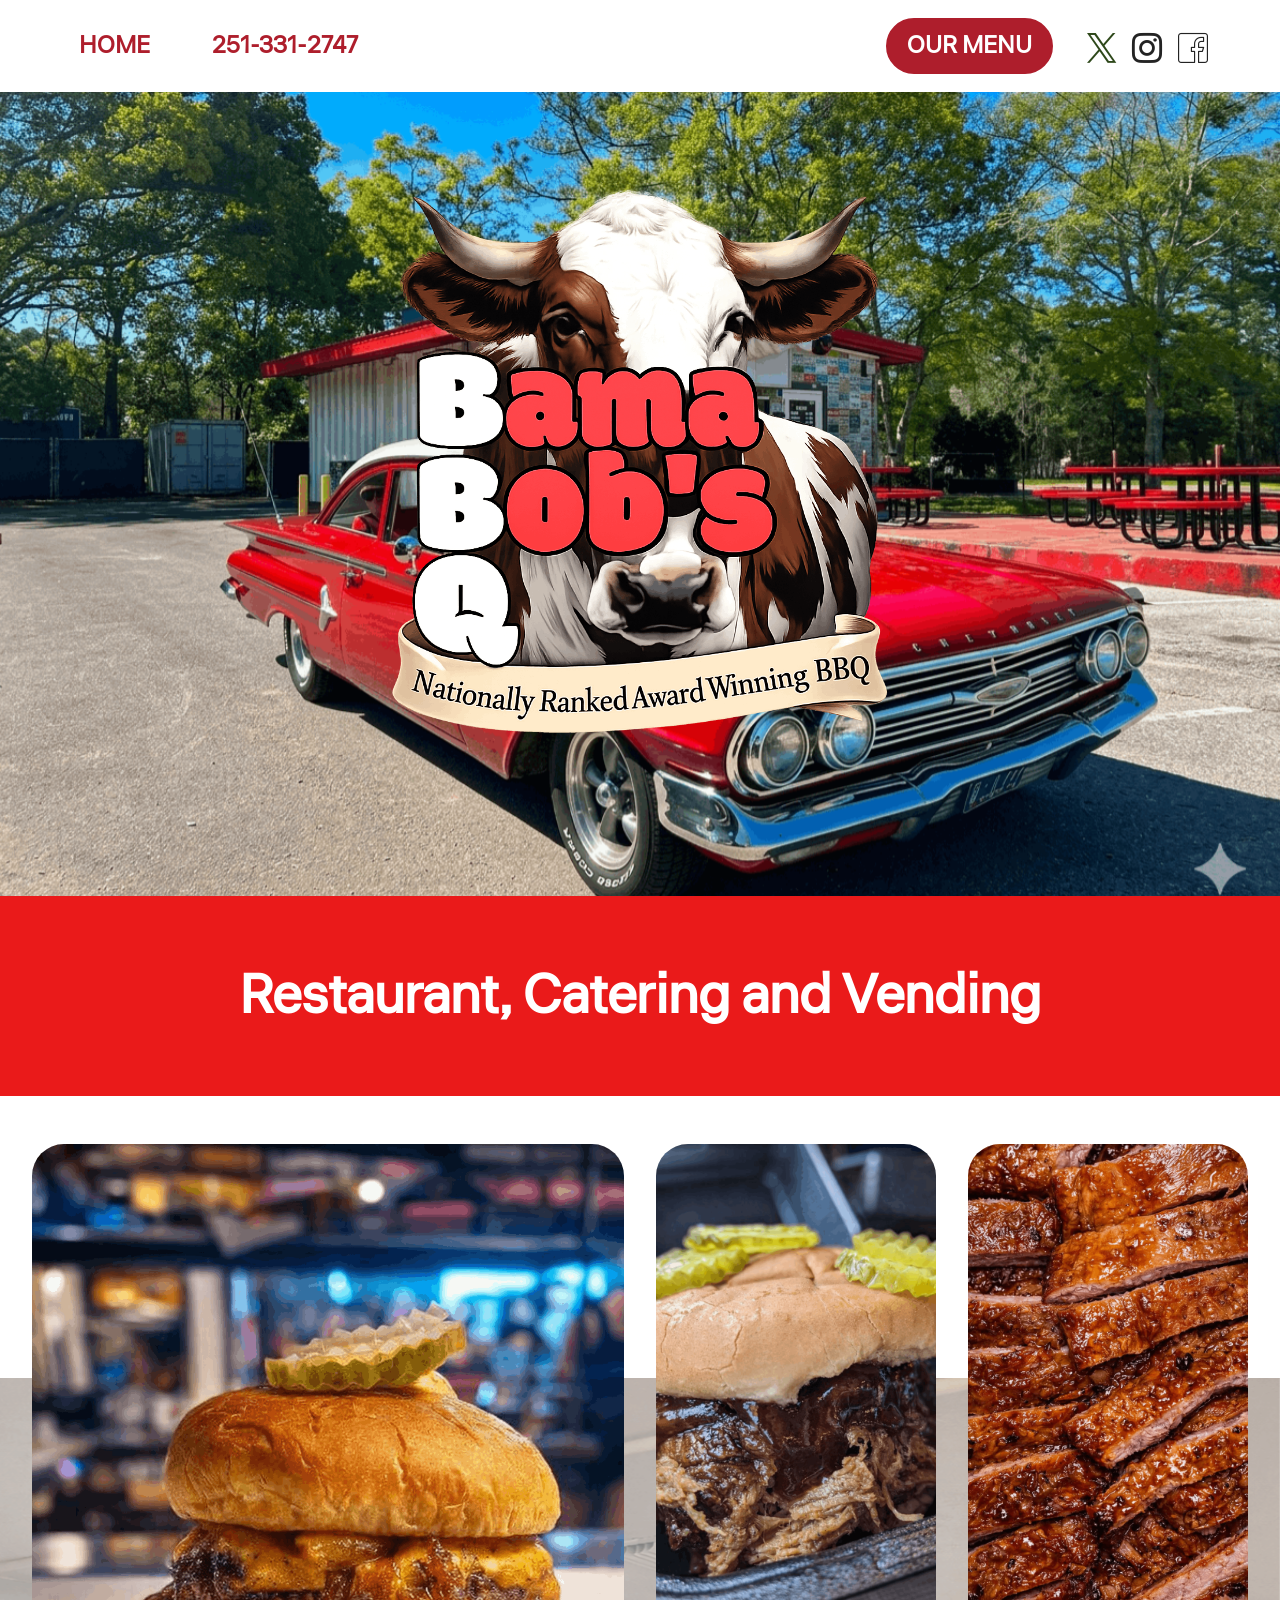
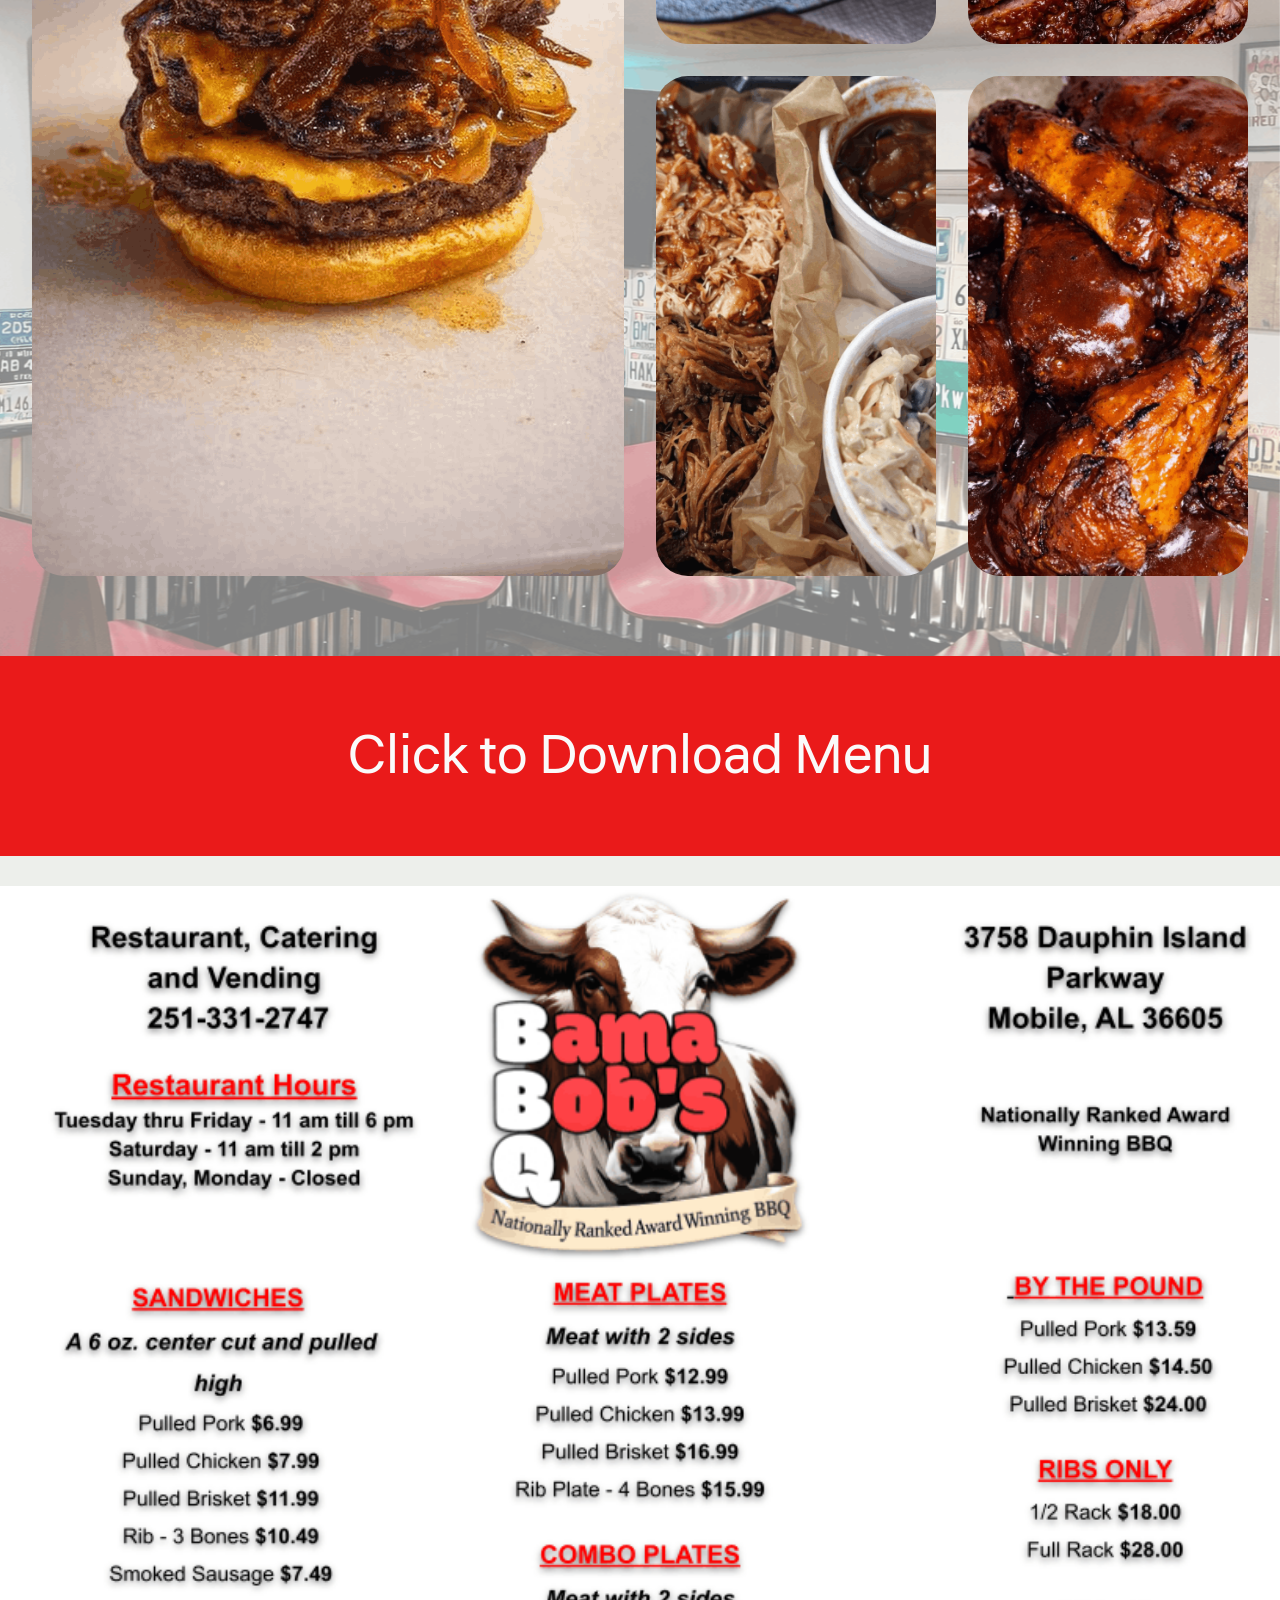
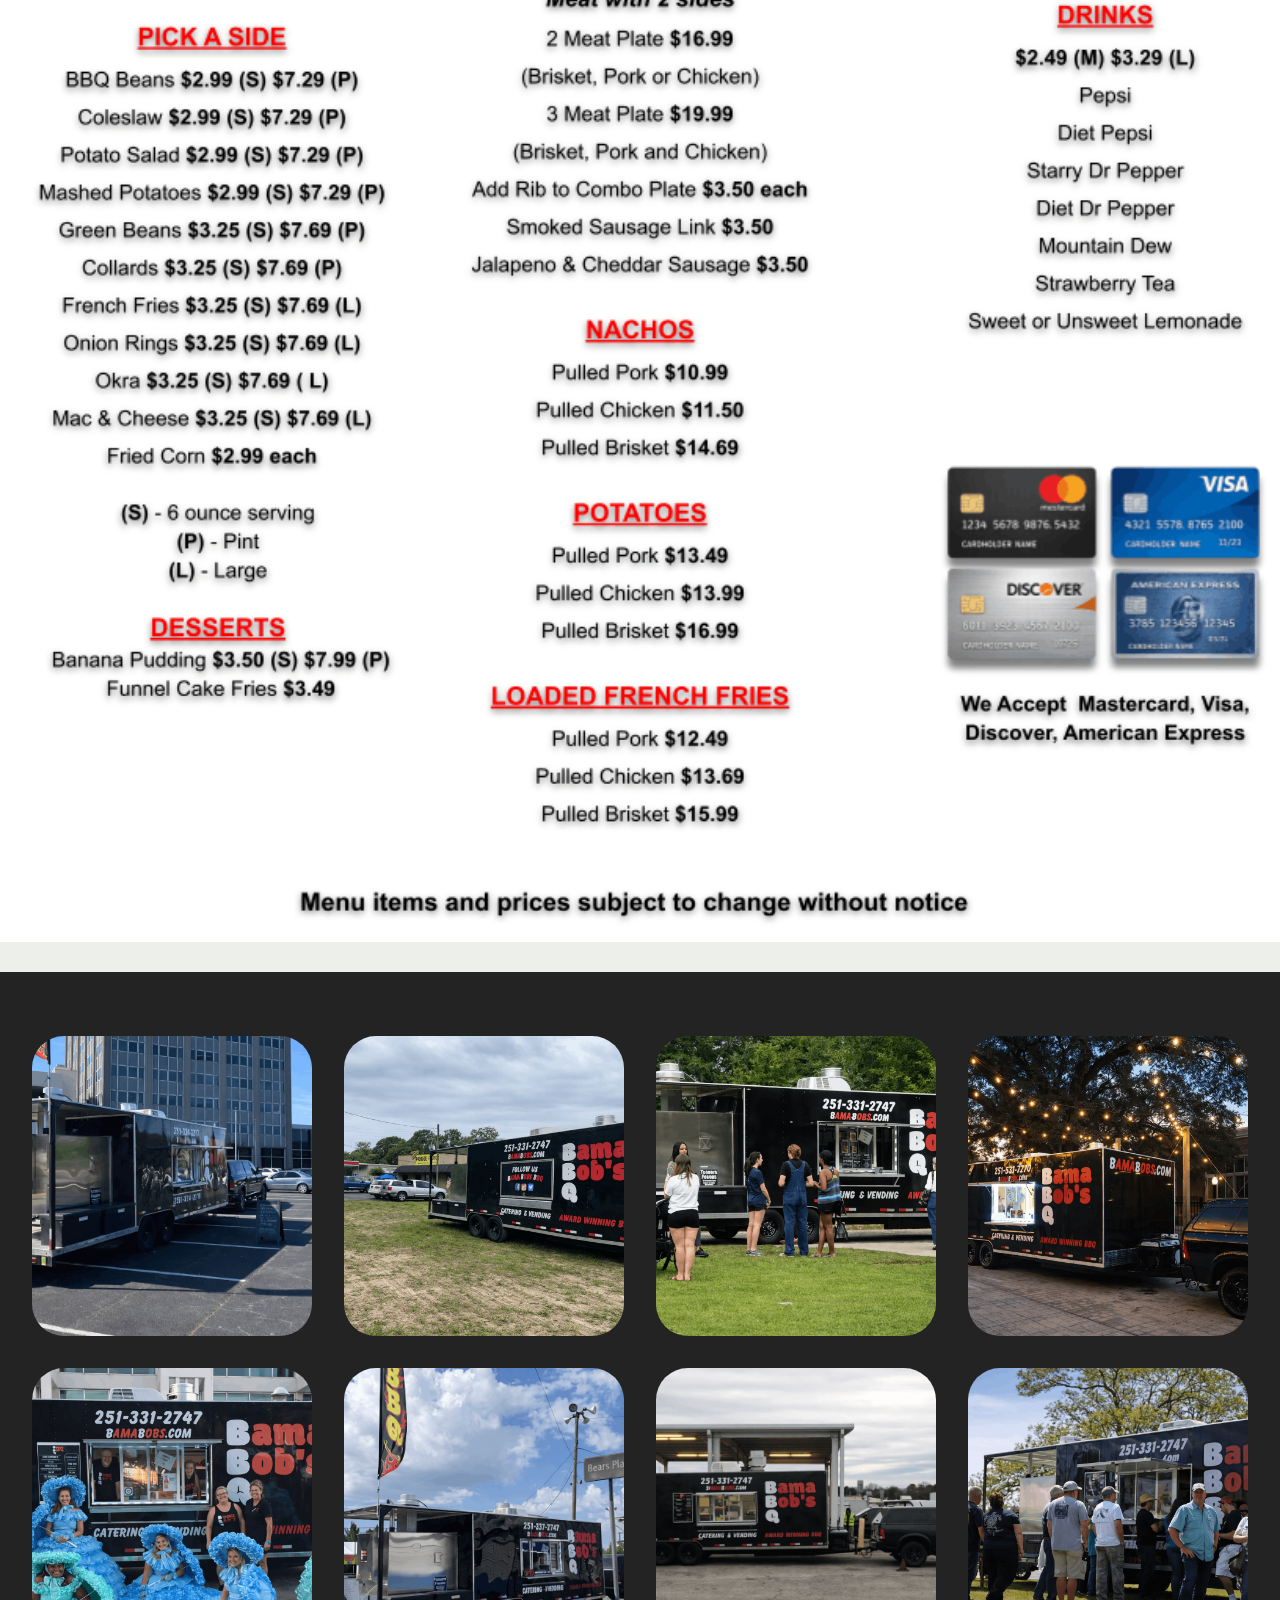
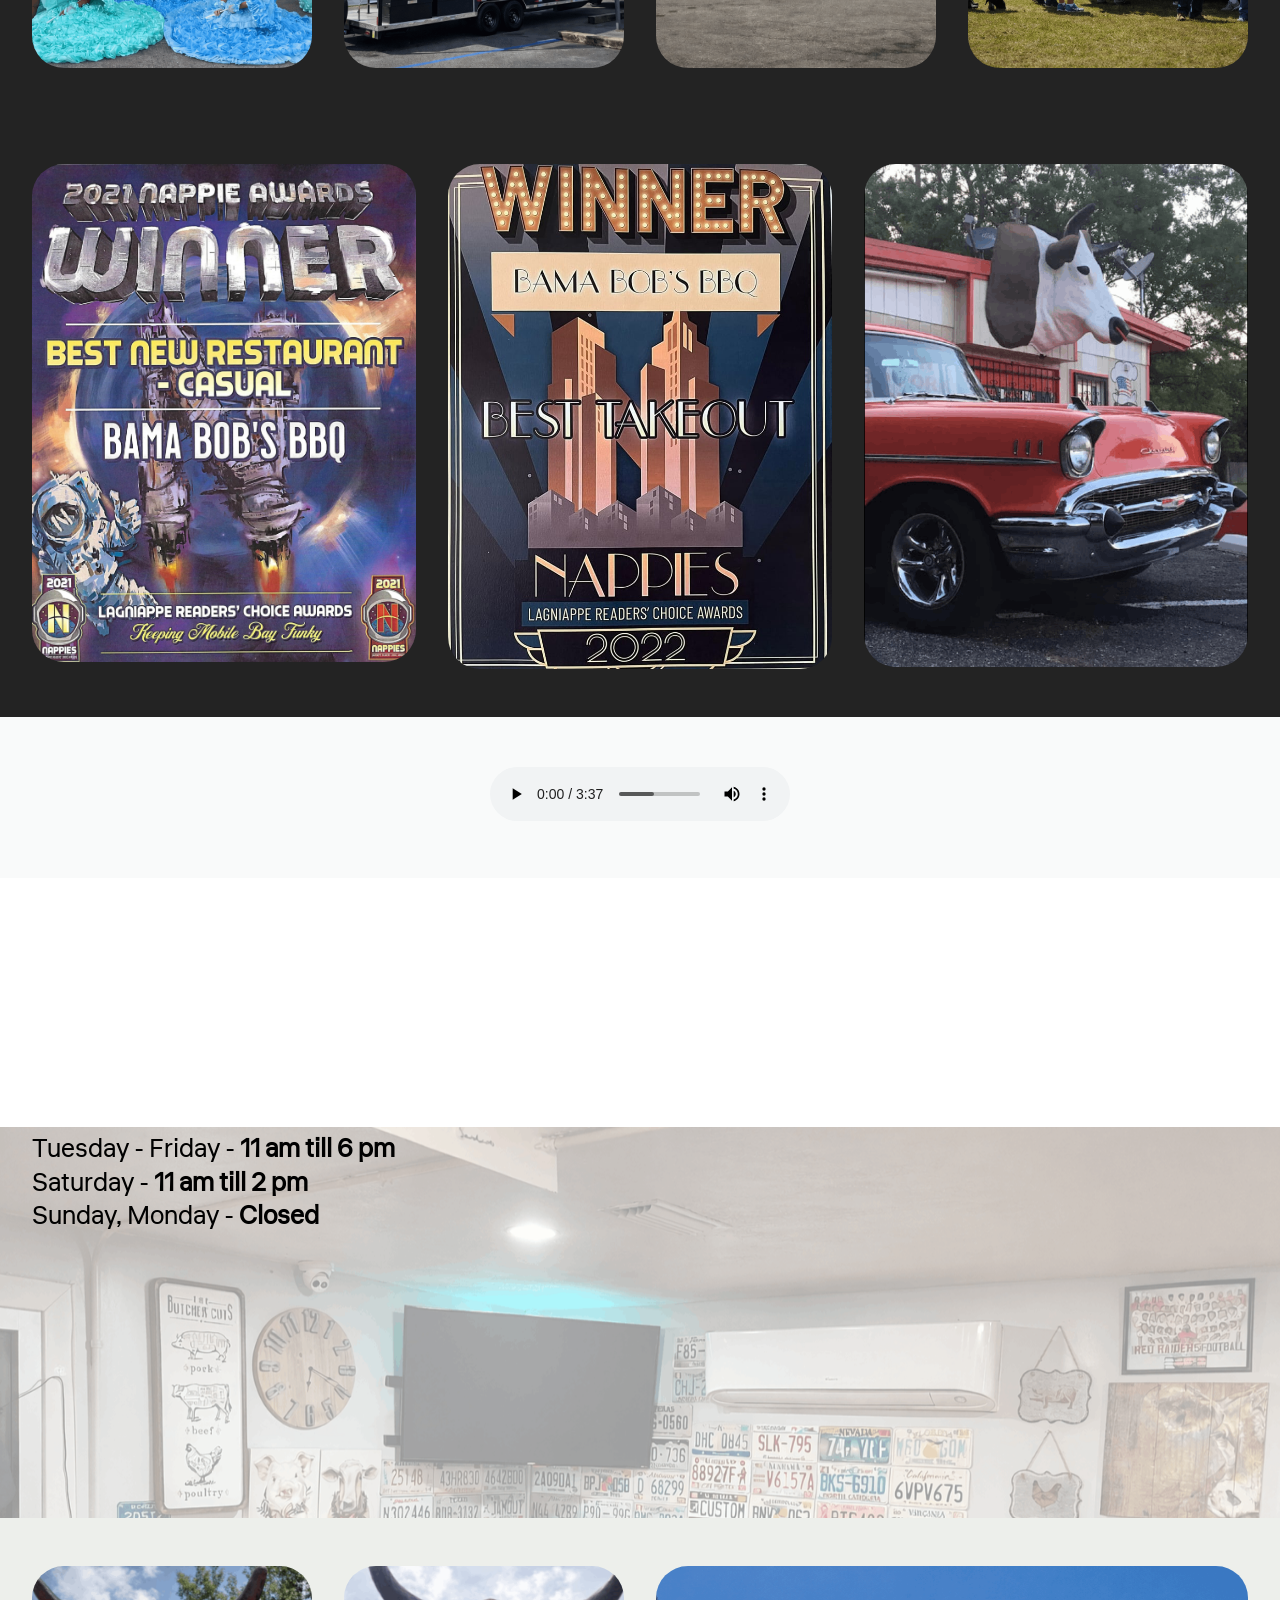
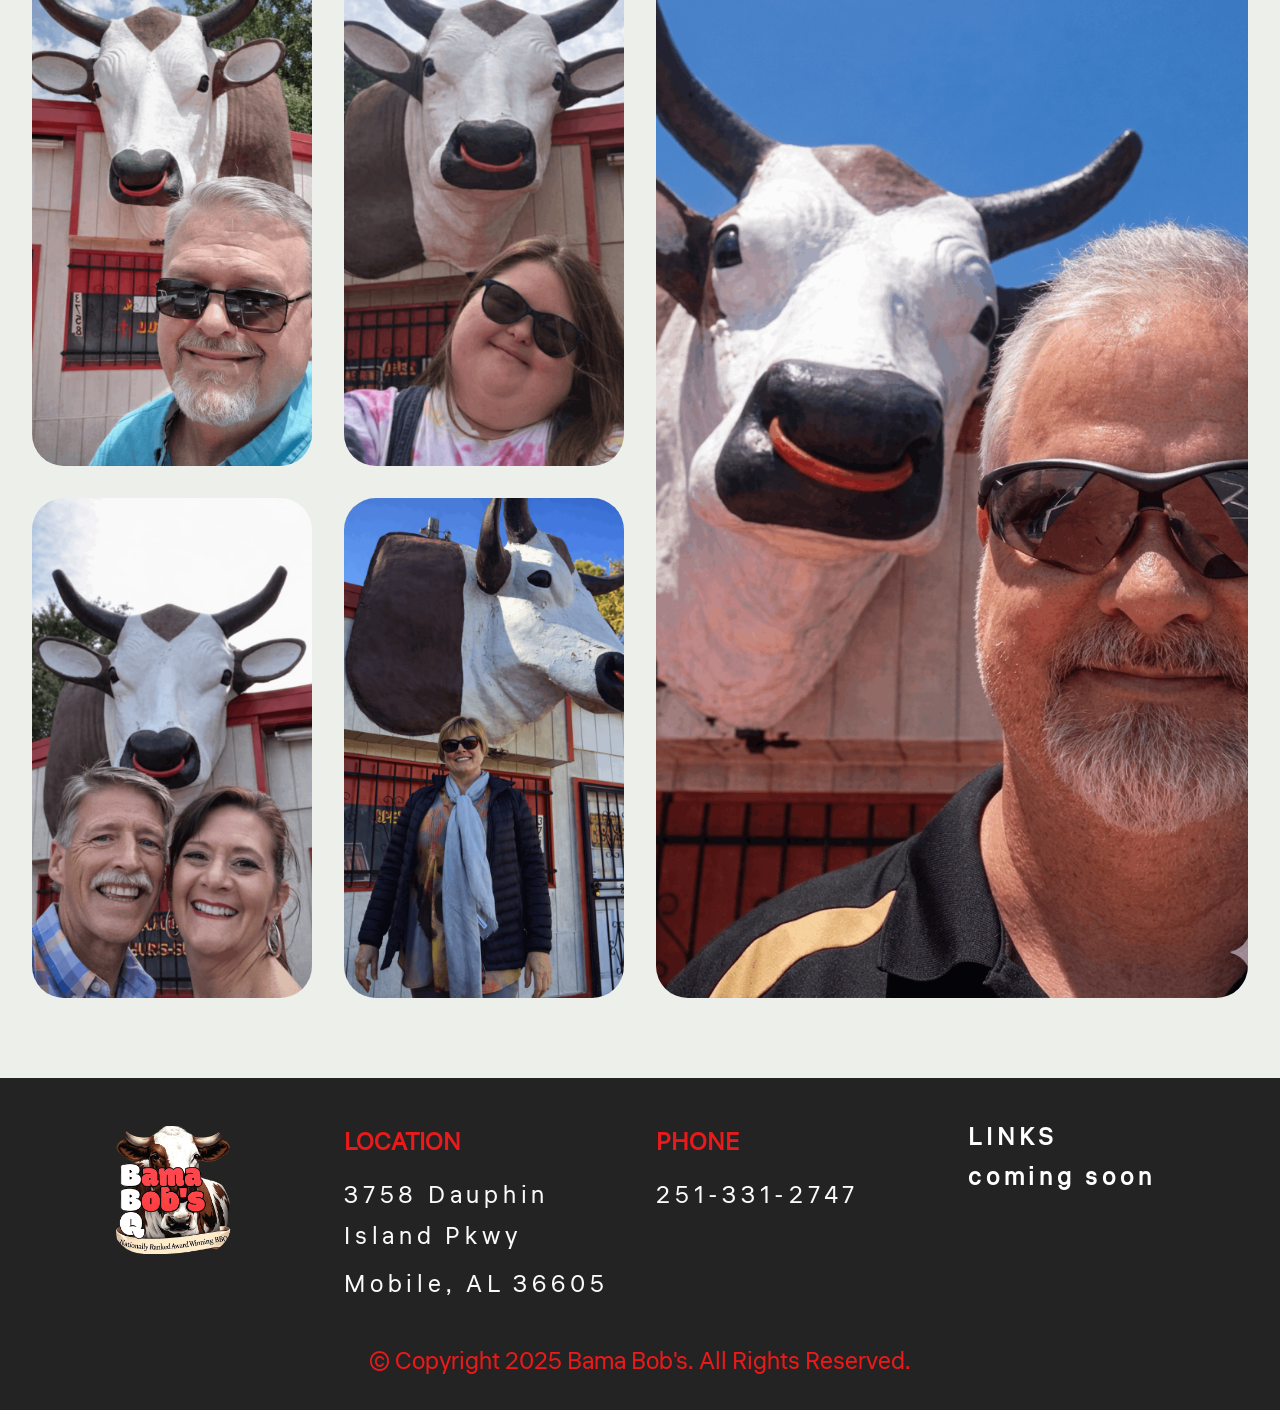
==== commit a8b7ace3: "create github pages" ====
--- a/index.html
+++ b/index.html
@@ -29,7 +29,7 @@
   <noscript><link rel="stylesheet" href="https://fonts.googleapis.com/css?family=Inter+Tight:100,200,300,400,500,600,700,800,900,100i,200i,300i,400i,500i,600i,700i,800i,900i&display=swap"></noscript>
   <link rel="preload" href="https://fonts.googleapis.com/css2?family=Liter&display=swap&display=swap" as="style" onload="this.onload=null;this.rel='stylesheet'">
   <noscript><link rel="stylesheet" href="https://fonts.googleapis.com/css2?family=Liter&display=swap&display=swap"></noscript>
-  <link rel="preload" as="style" href="assets/mobirise/css/mbr-additional.css?v=a1lYY1"><link rel="stylesheet" href="assets/mobirise/css/mbr-additional.css?v=a1lYY1" type="text/css">
+  <link rel="preload" as="style" href="assets/mobirise/css/mbr-additional.css?v=X3GUNj"><link rel="stylesheet" href="assets/mobirise/css/mbr-additional.css?v=X3GUNj" type="text/css">
 
   
   
@@ -69,7 +69,7 @@
 				</div>
 			</button>
 			<div class="collapse navbar-collapse" id="navbarSupportedContent">
-				<ul class="navbar-nav nav-dropdown" data-app-modern-menu="true"><li class="nav-item">
+				<ul class="navbar-nav nav-dropdown navbar-nav-top-padding" data-app-modern-menu="true"><li class="nav-item">
 						<a class="nav-link link text-danger display-7" href="index.html">
 							HOME</a>
 					</li>
@@ -78,10 +78,7 @@
 					</li></ul>
 
 
-				<div class="navbar-brand">
-					
-					<span class="navbar-caption-wrap"><a class="navbar-caption mbr-light text-white display-7" href="index.html">Bama Bob's BBQ</a></span>
-				</div>
+				
 
 				<div class="wrapper">
 					<div class="navbar-buttons mbr-section-btn"><a class="btn btn-sm btn-danger display-4" href="index.html#image04-1j">OUR MENU</a></div>
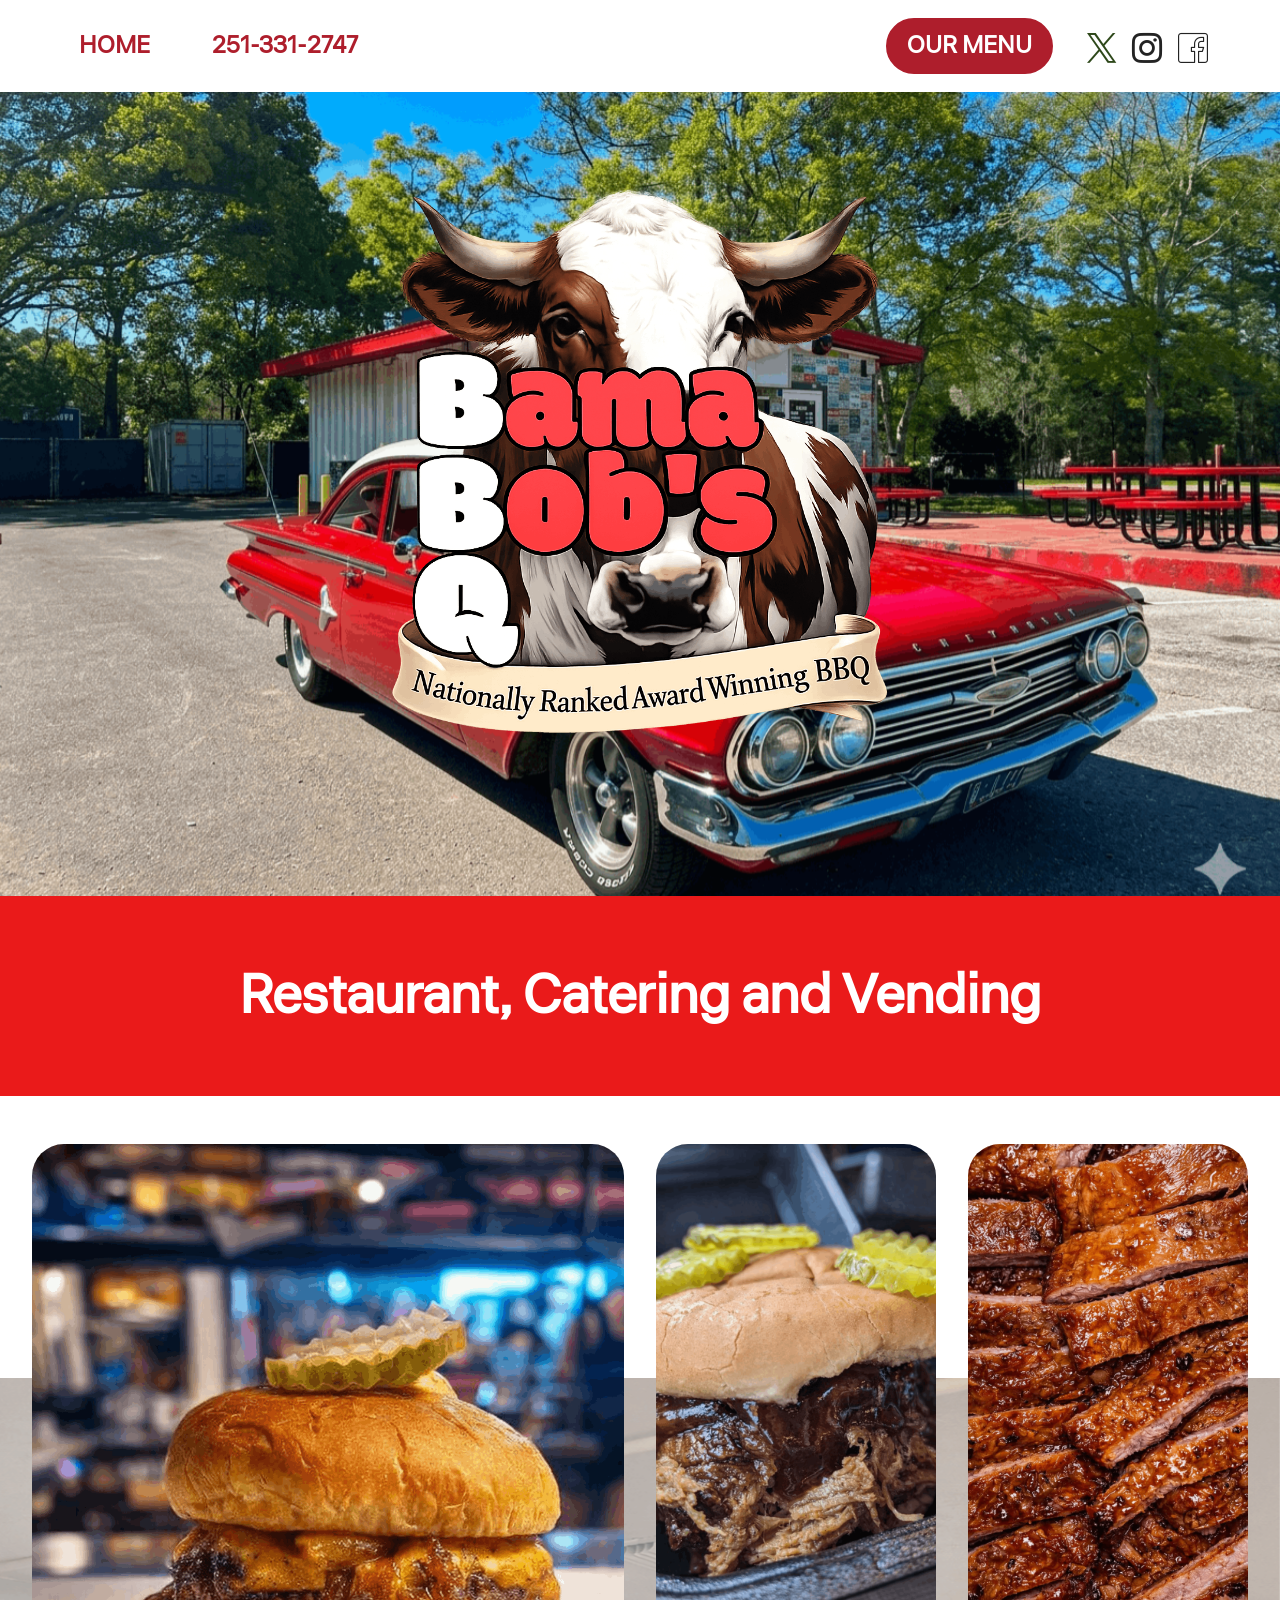
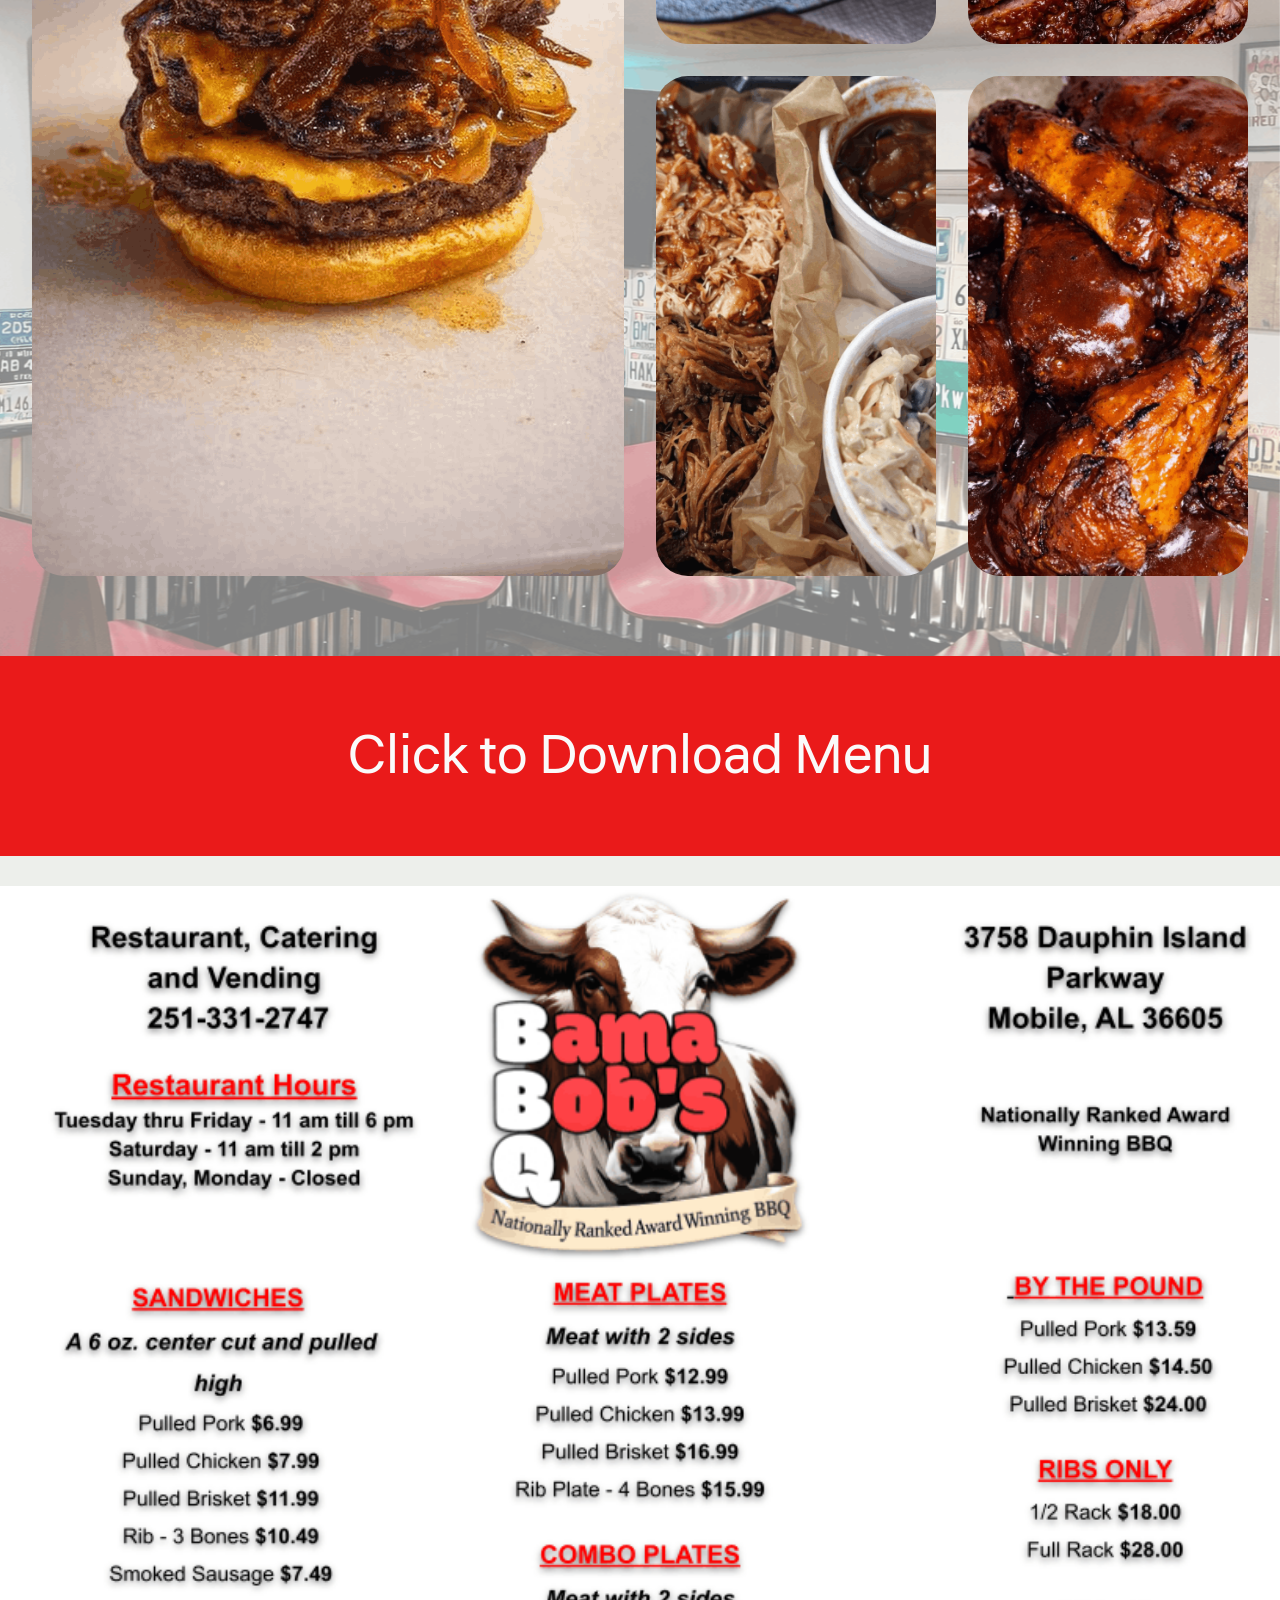
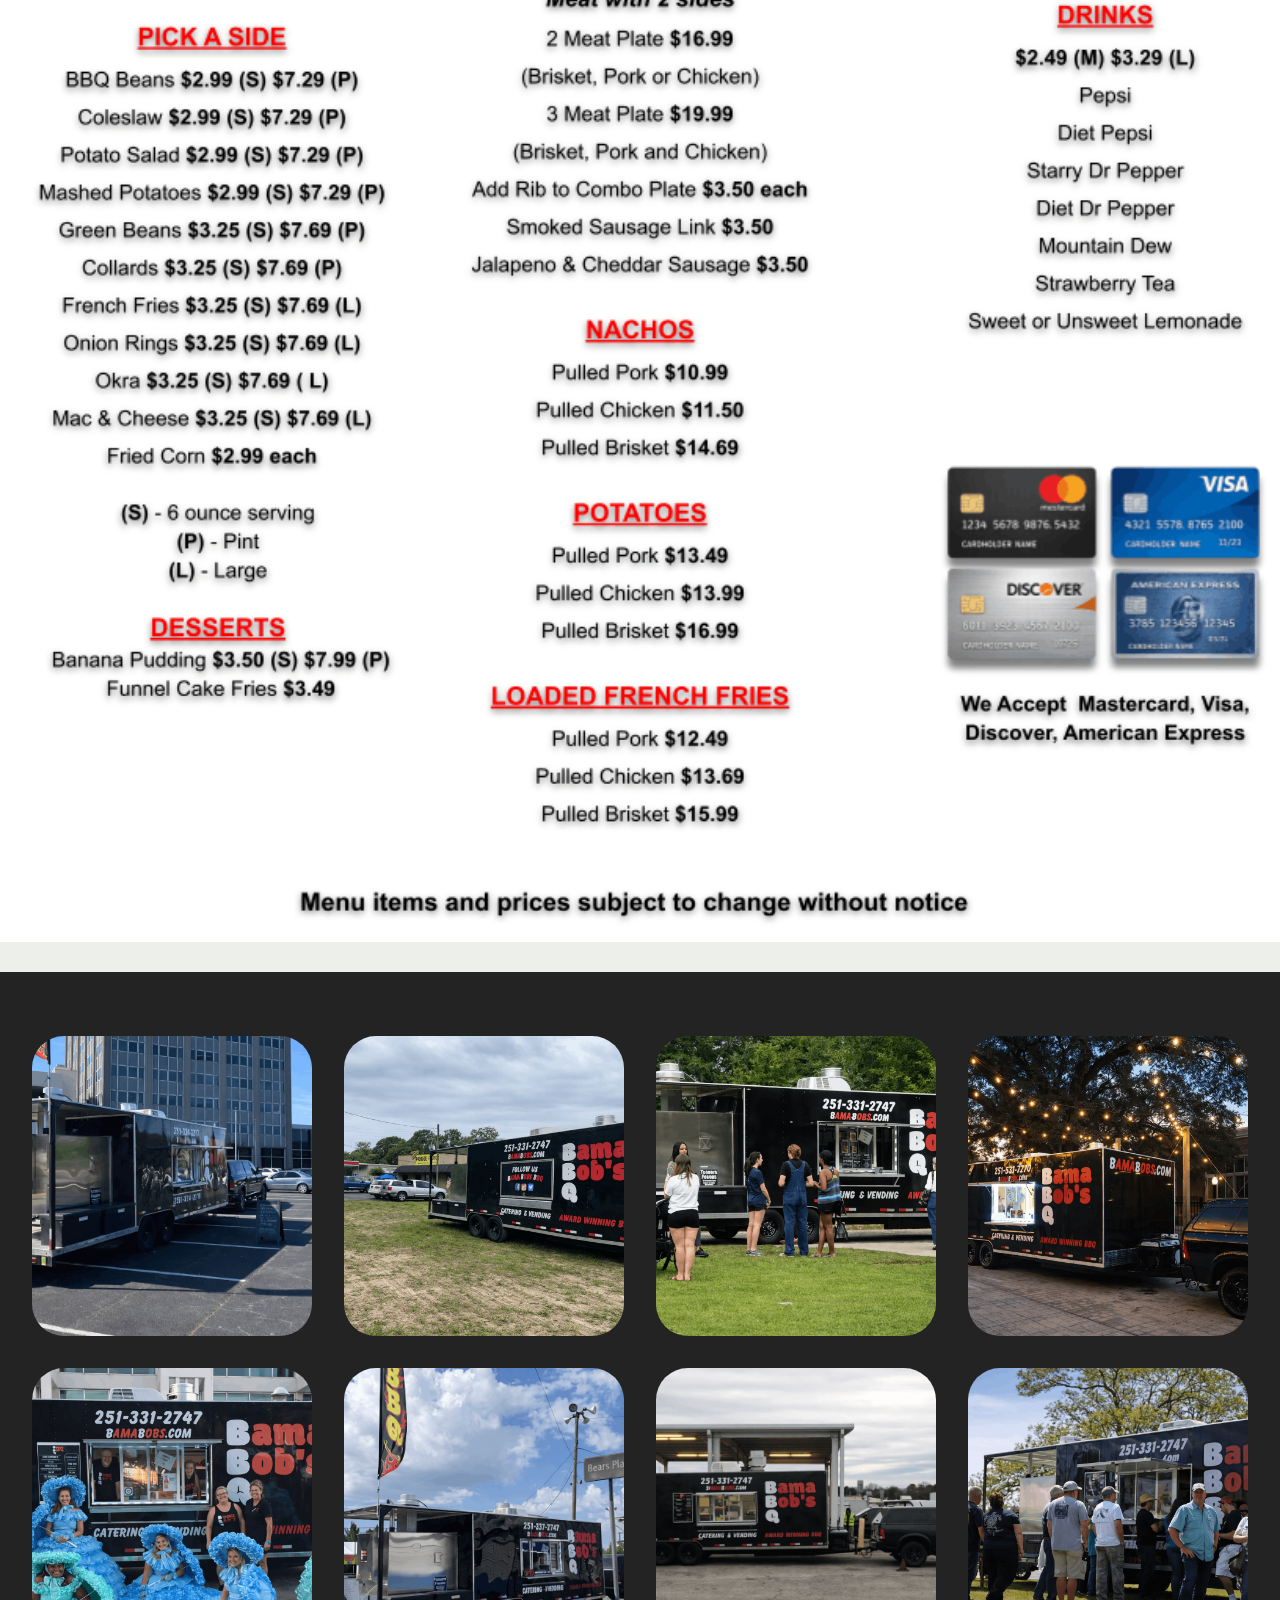
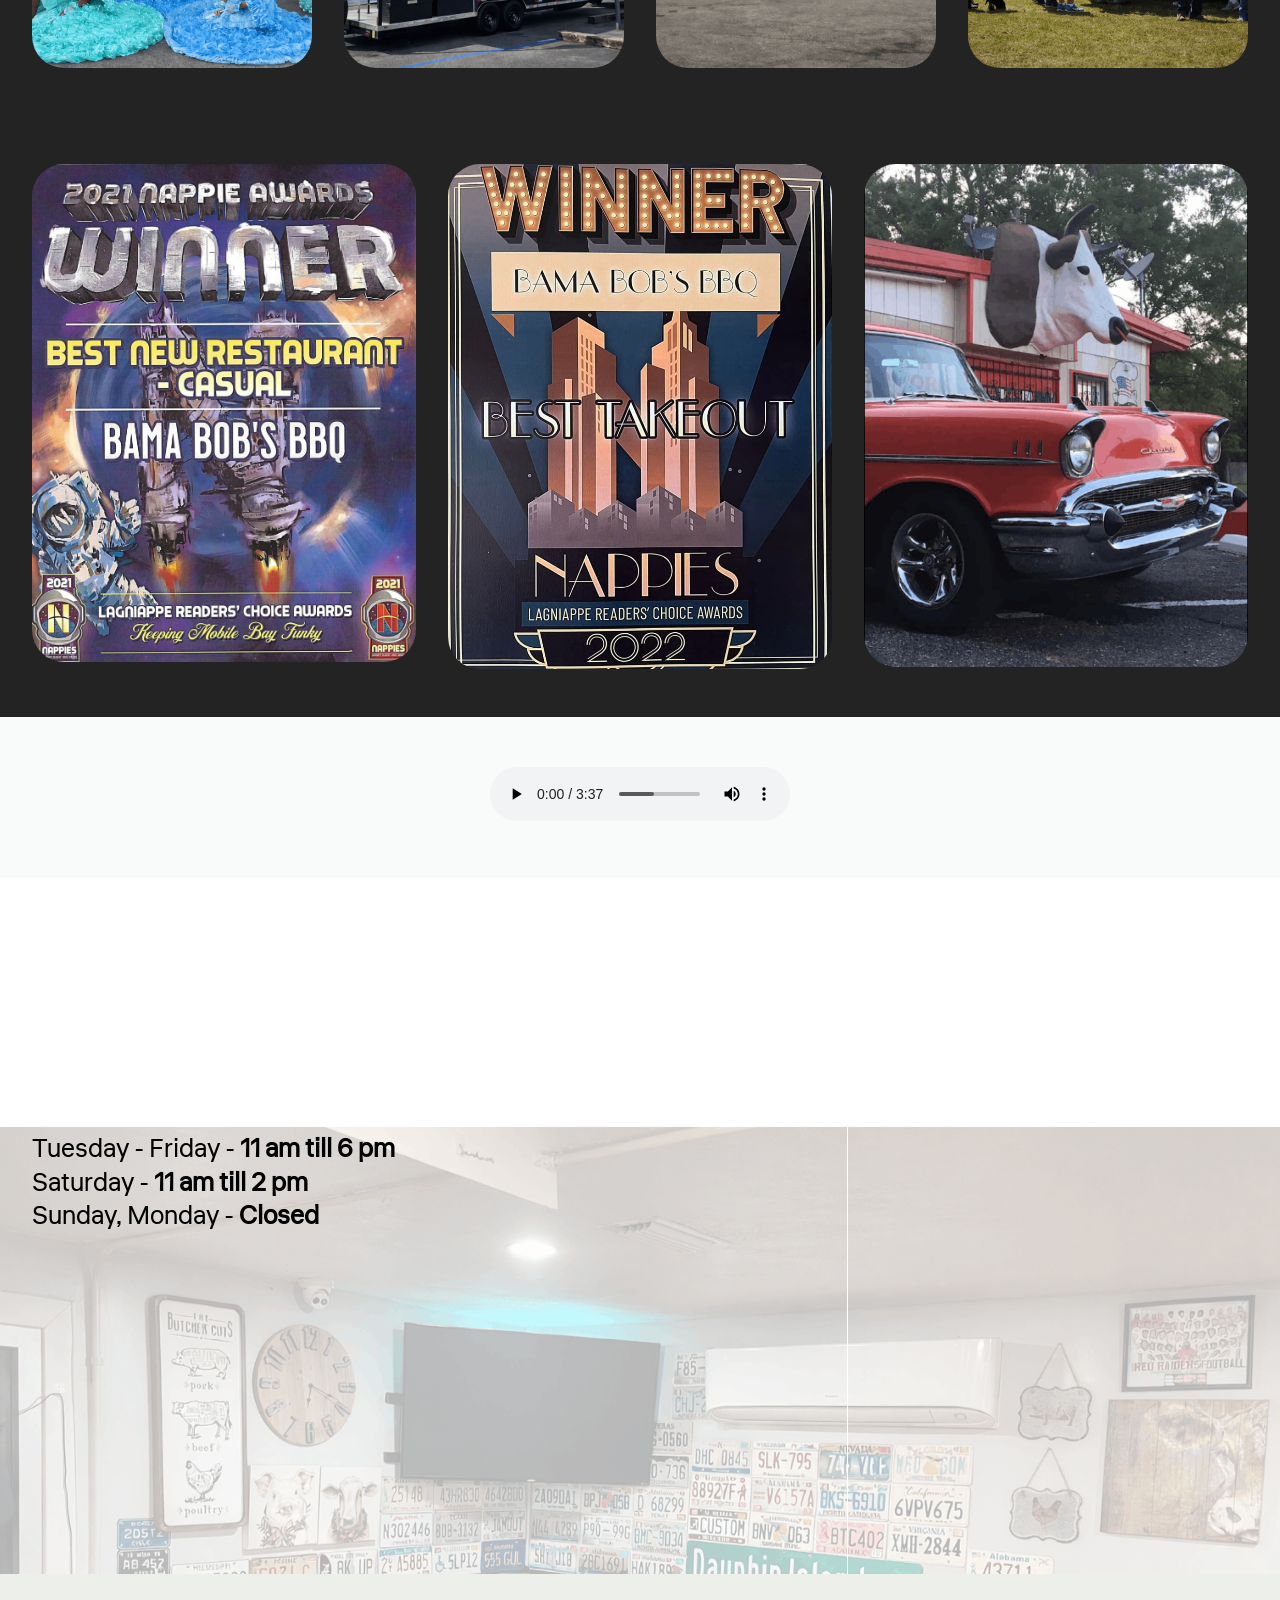
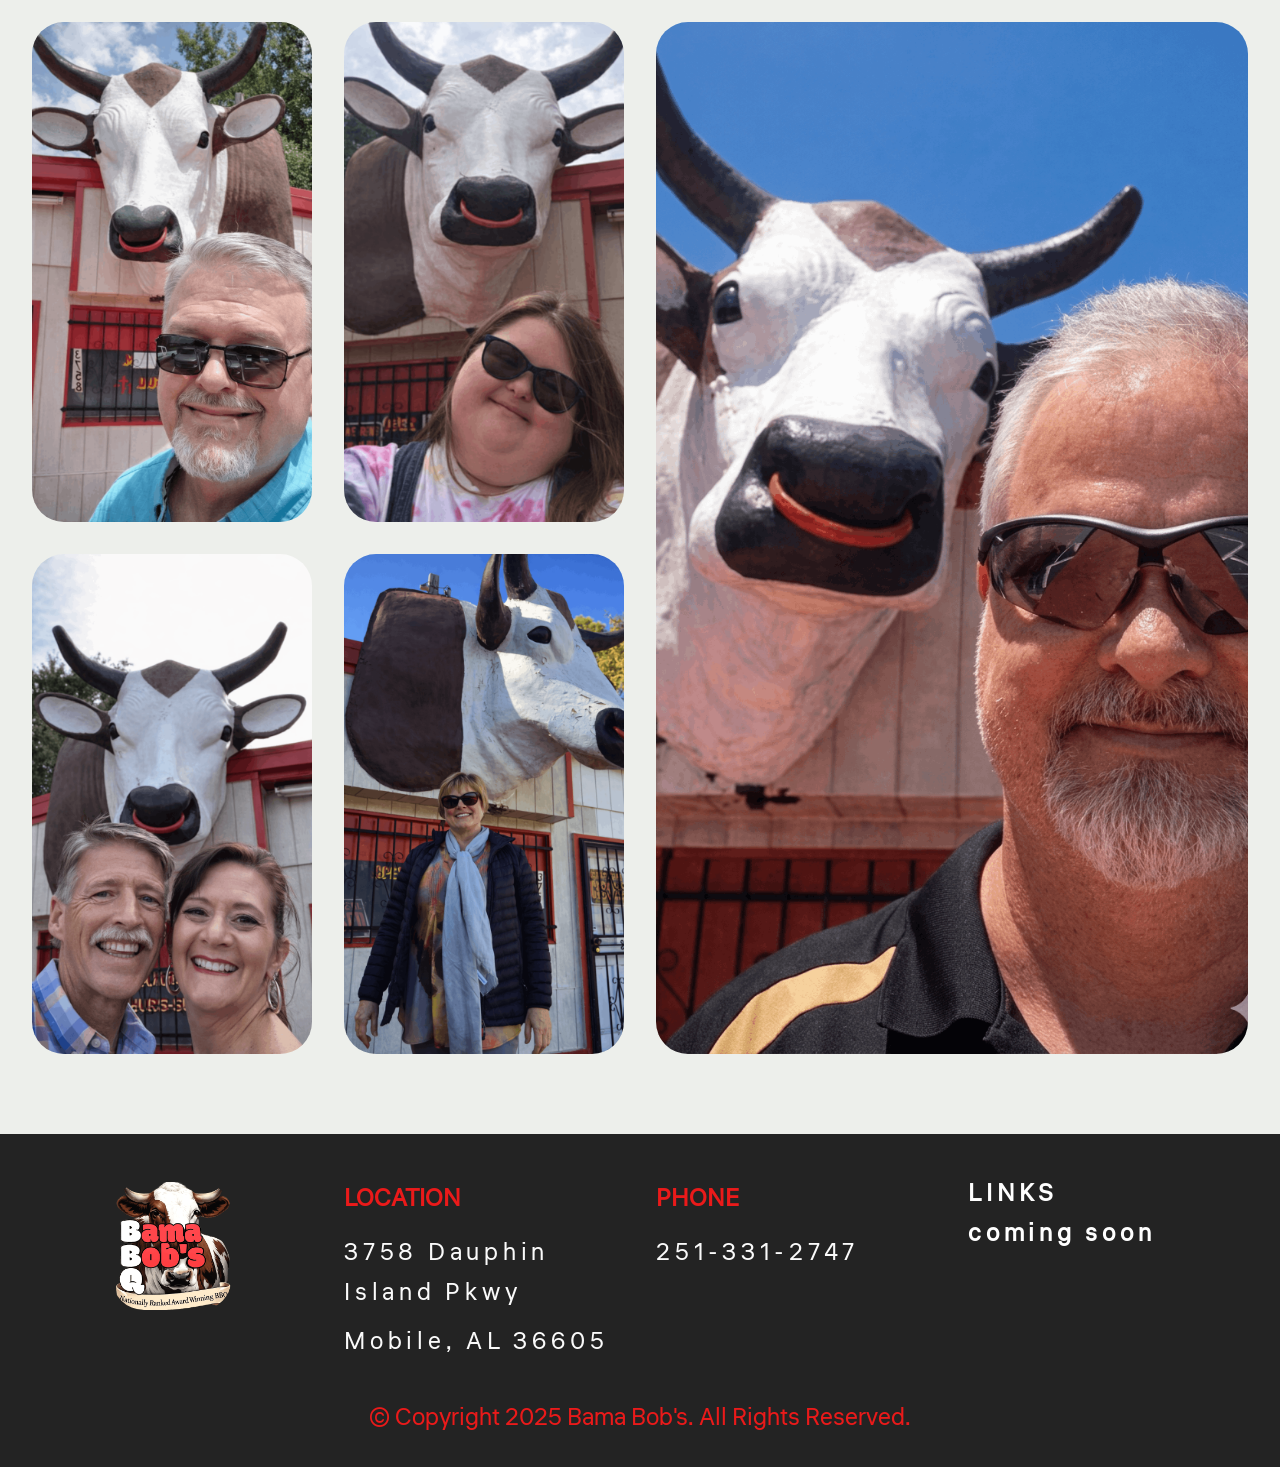
==== commit 3be9ba0a: "create github pages" ====
--- a/index.html
+++ b/index.html
@@ -29,7 +29,7 @@
   <noscript><link rel="stylesheet" href="https://fonts.googleapis.com/css?family=Inter+Tight:100,200,300,400,500,600,700,800,900,100i,200i,300i,400i,500i,600i,700i,800i,900i&display=swap"></noscript>
   <link rel="preload" href="https://fonts.googleapis.com/css2?family=Liter&display=swap&display=swap" as="style" onload="this.onload=null;this.rel='stylesheet'">
   <noscript><link rel="stylesheet" href="https://fonts.googleapis.com/css2?family=Liter&display=swap&display=swap"></noscript>
-  <link rel="preload" as="style" href="assets/mobirise/css/mbr-additional.css?v=X3GUNj"><link rel="stylesheet" href="assets/mobirise/css/mbr-additional.css?v=X3GUNj" type="text/css">
+  <link rel="preload" as="style" href="assets/mobirise/css/mbr-additional.css?v=Lu84oV"><link rel="stylesheet" href="assets/mobirise/css/mbr-additional.css?v=Lu84oV" type="text/css">
 
   
   
@@ -339,13 +339,14 @@
 <section data-bs-version="5.1" class="contacts03 cid-vflK0IaBhf mbr-parallax-background" id="contacts03-14">
   
 
-  <div class="mbr-overlay" style="opacity: 0.6; background-color: rgb(255, 255, 255);"></div>
+  <div class="mbr-overlay" style="opacity: 0.7; background-color: rgb(255, 255, 255);"></div>
   <div class="container-fluid">
     <div class="row justify-content-center">
       <div class="col-lg-4">
         <div class="col-12 col-md-12">
           <h5 class="mbr-section-title mbr-fonts-style mt-0 mb-4 display-2"><strong>Restaurant Hours</strong></h5>
-          <h6 class="mbr-section-subtitle mbr-fonts-style mt-0 mb-4 display-7"><div><span style="font-size: 1.6rem;">Tuesday - Friday - <strong>11 am till 6 pm</strong><br>Saturday - <strong>11 am till 2 pm</strong><br>Sunday, Monday - <strong>Closed</strong></span></div></h6>
+          <h6 class="mbr-section-subtitle mbr-fonts-style mt-0 mb-4 display-7"><div><span style="font-size: 1.6rem;">Tuesday - Friday - <strong>11 am till 6 pm</strong><br>Saturday - <strong>11 am till 2 pm</strong><br>Sunday, Monday - <strong>Closed<br><br></strong></span></div><div><span style="font-size: 1.6rem;"><strong><a href="https://share.google/ZGANuPJrES9EW3oVA" class="text-danger" target="_blank">3758 Dauphin Island Pkwy
+</a></strong></span></div><div><span style="font-size: 1.6rem;"><strong><a href="https://share.google/ZGANuPJrES9EW3oVA" class="text-danger" target="_blank">Mobile, AL 36605</a></strong></span></div></h6>
           <div class="mbr-section-btn item-footer mt-3 main-button"><a href="tel:251-331-2747" class="btn item-btn btn-danger display-7">251-331-2747</a></div>
         </div>
       </div>
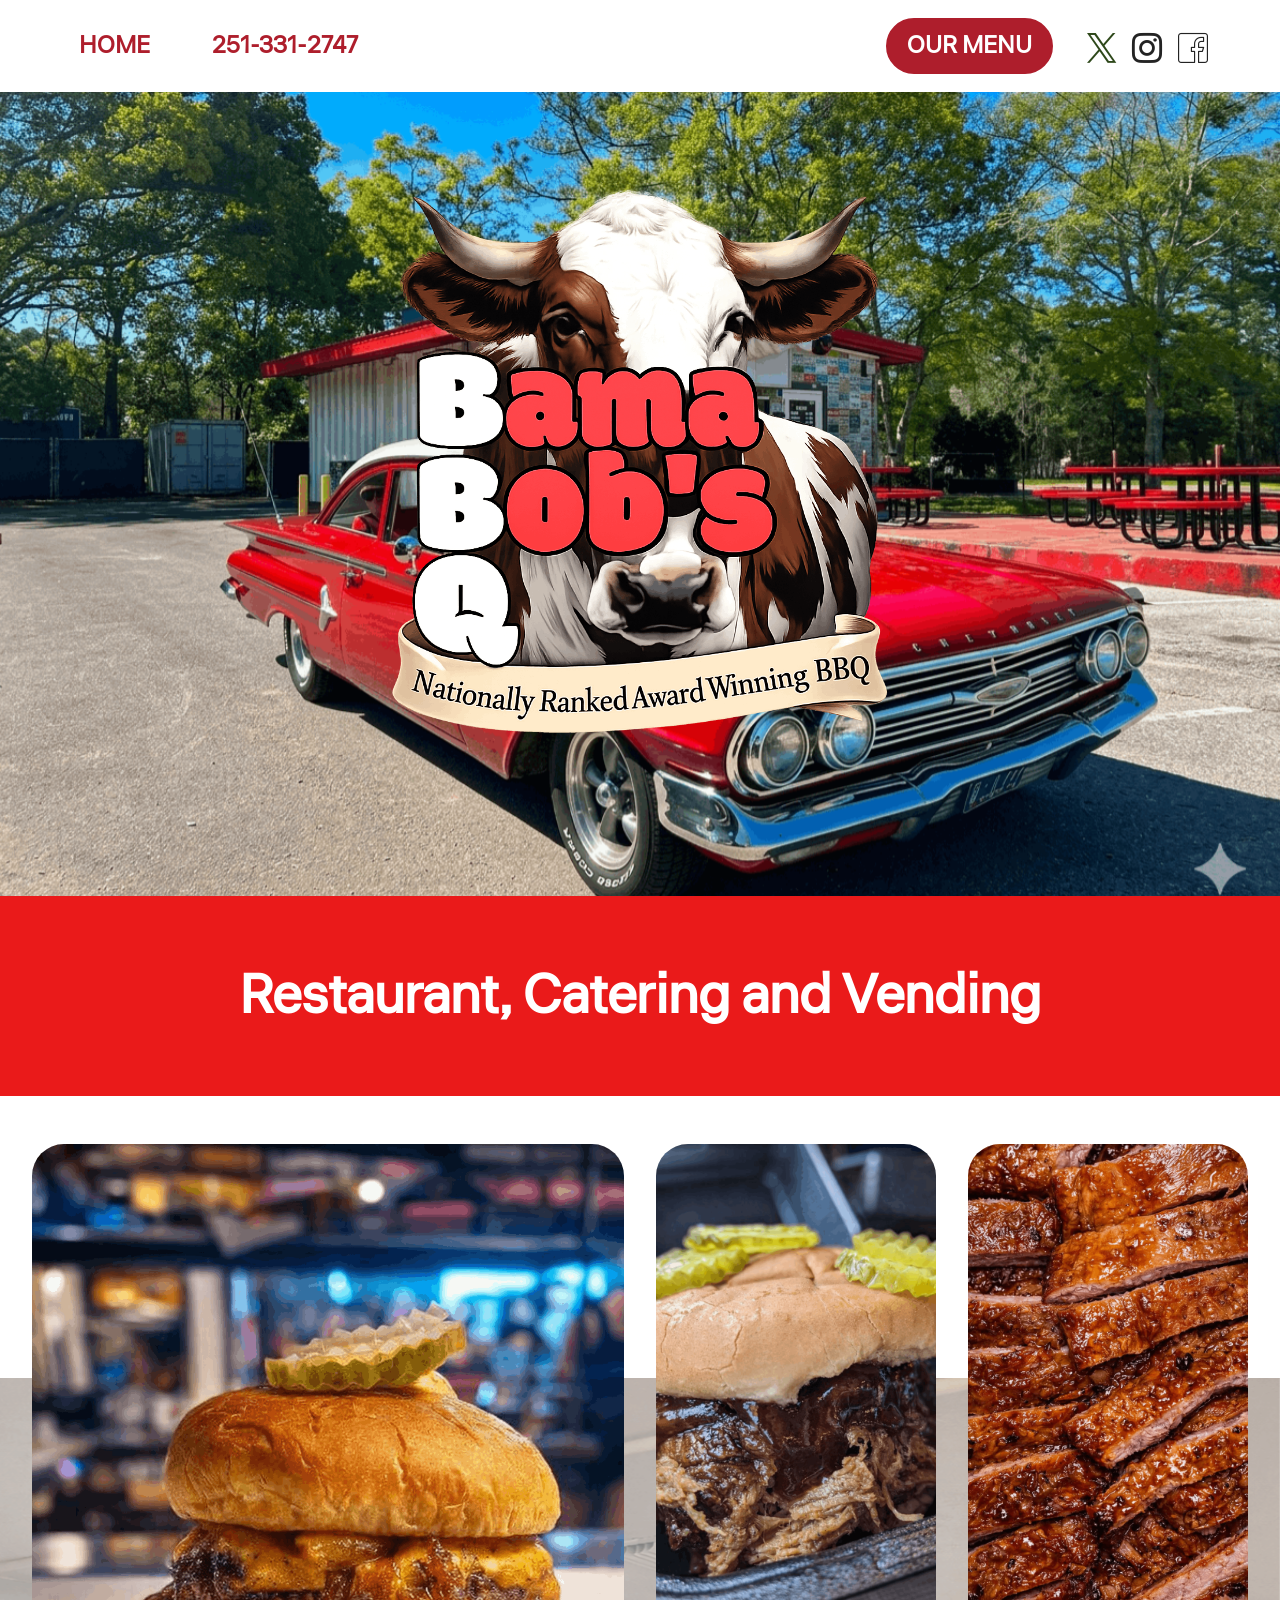
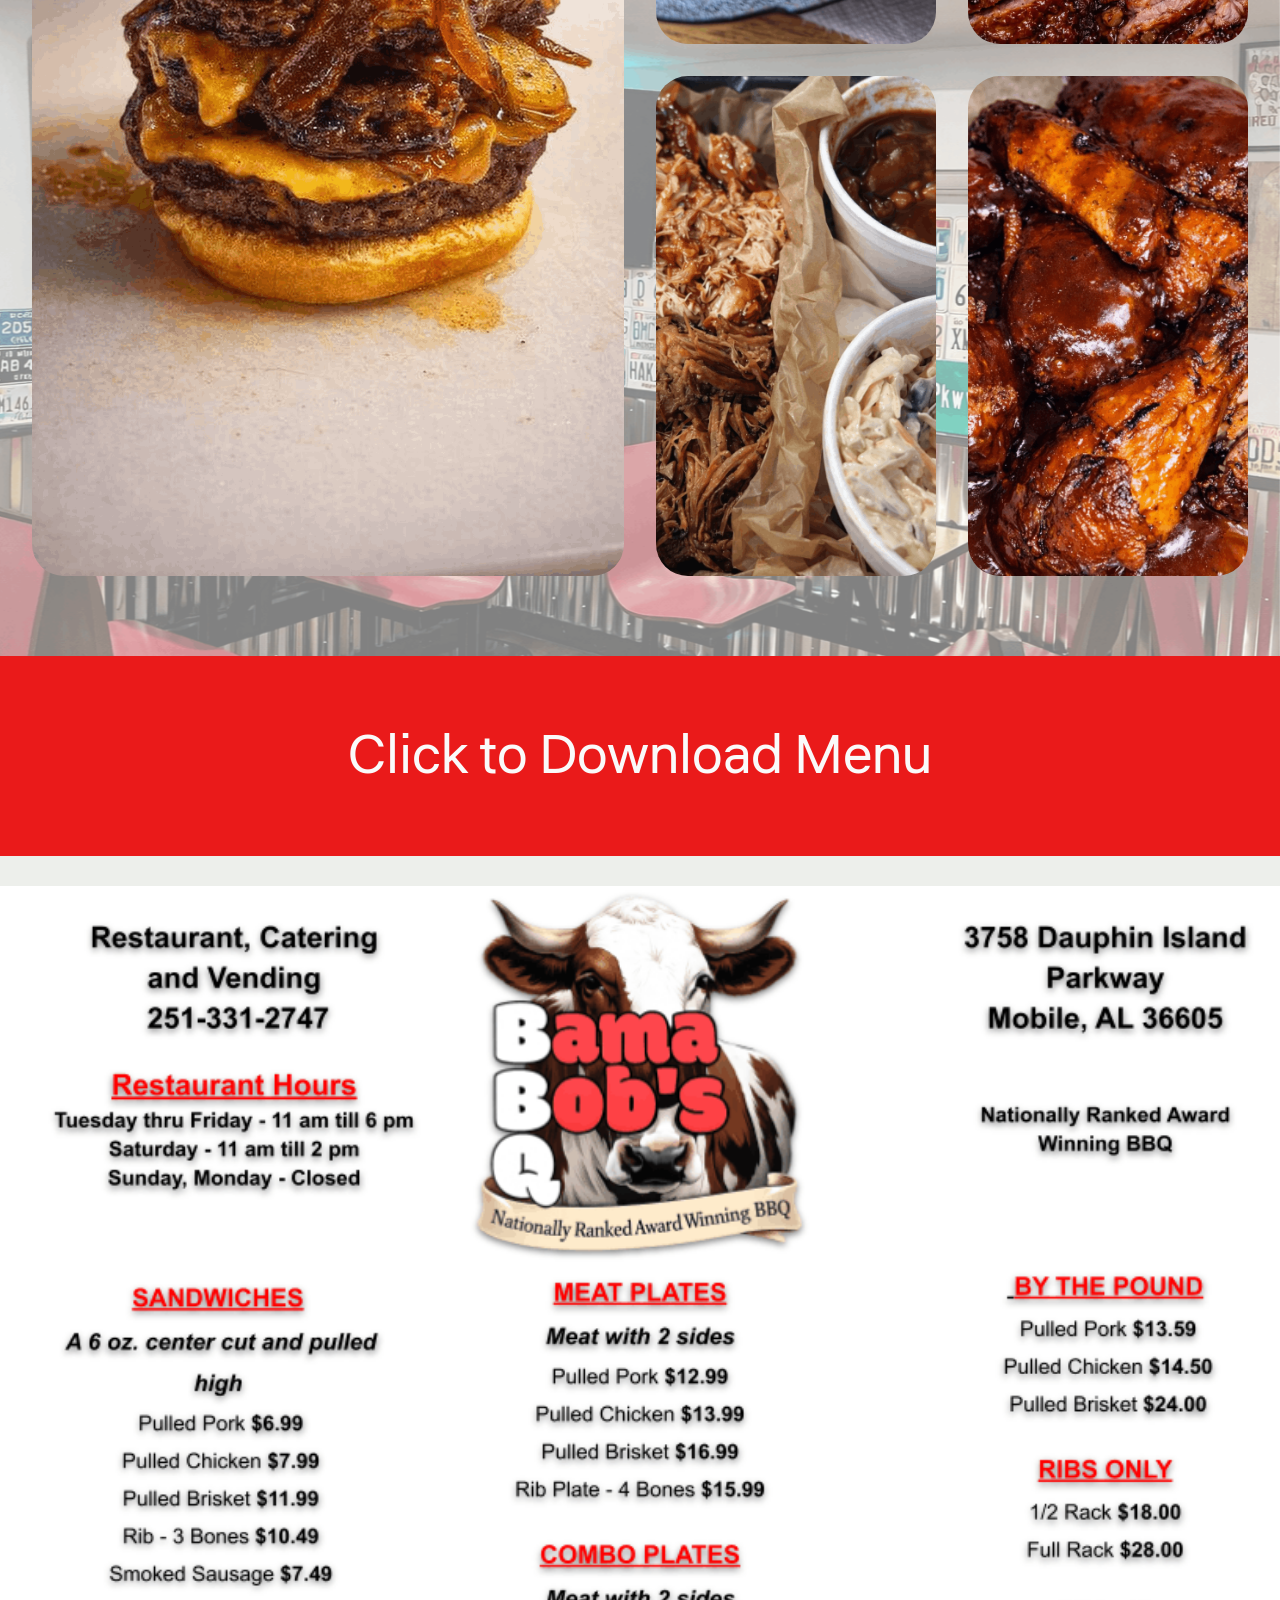
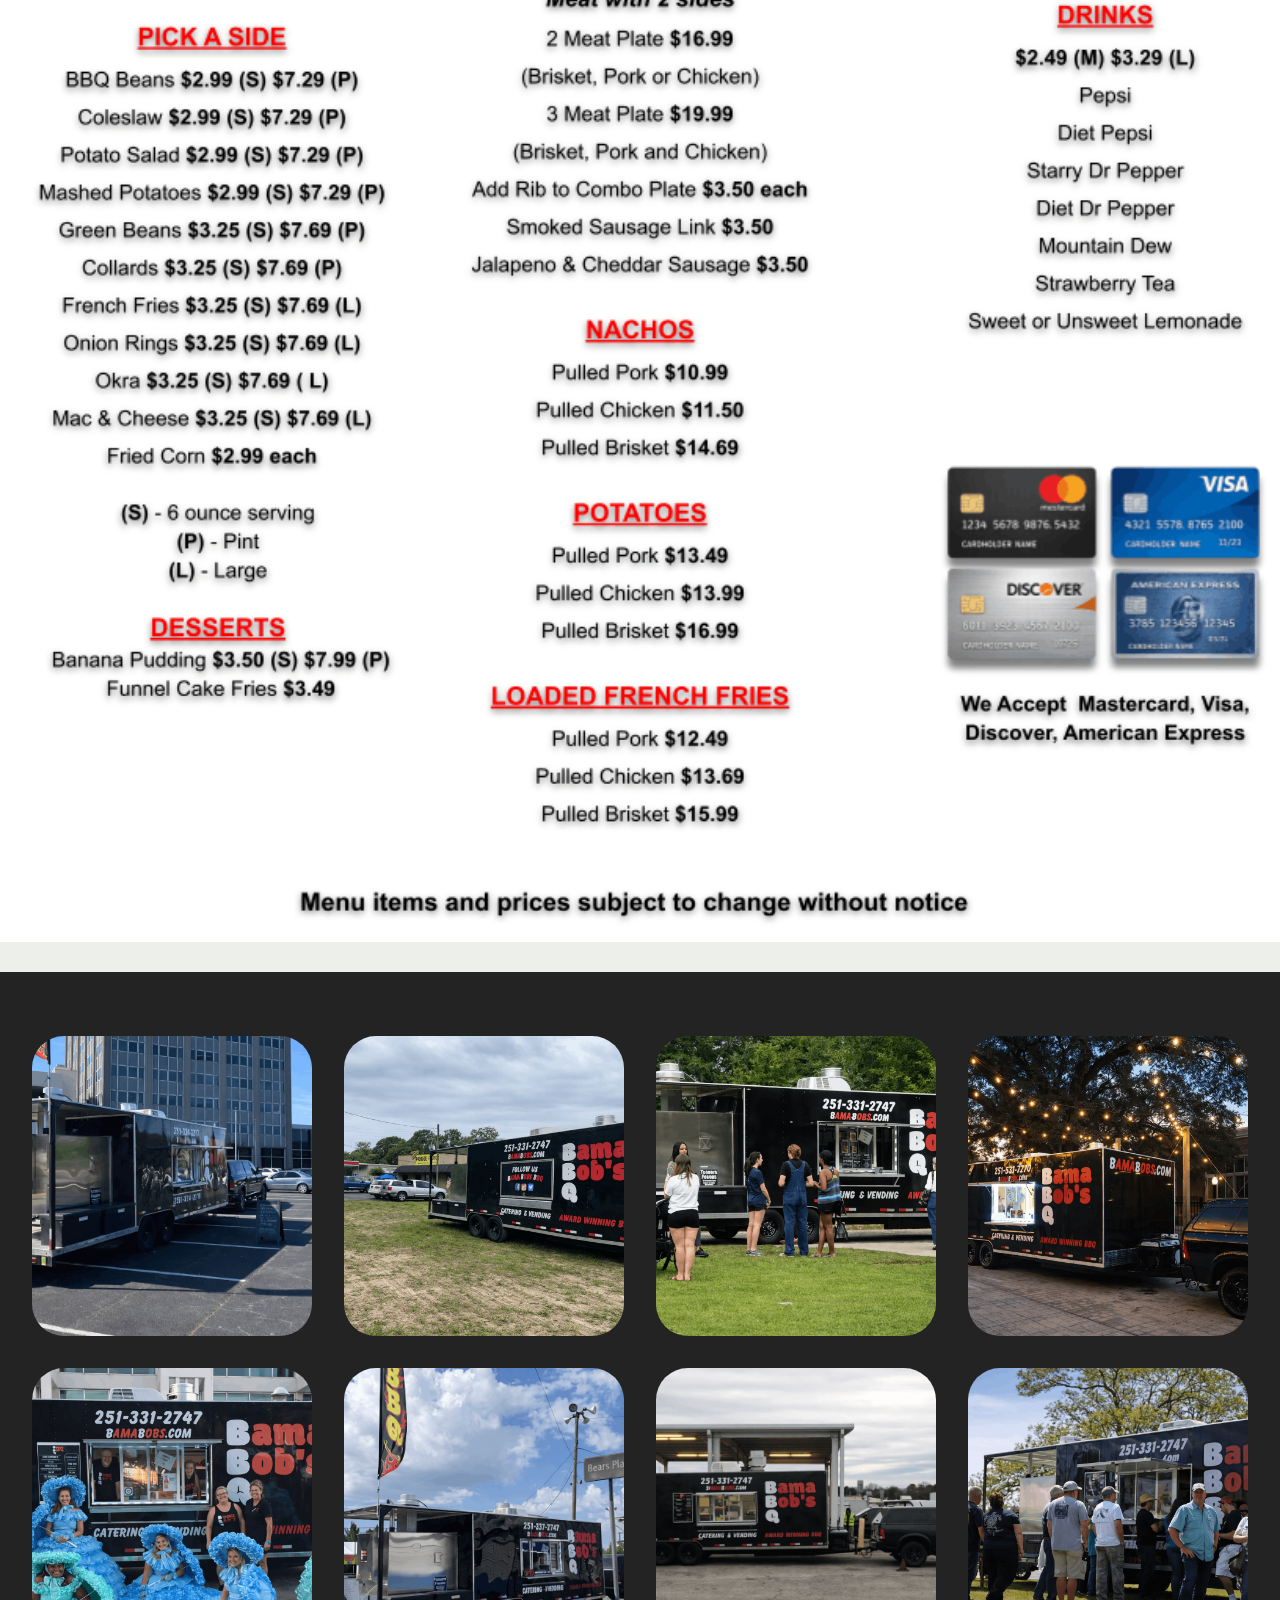
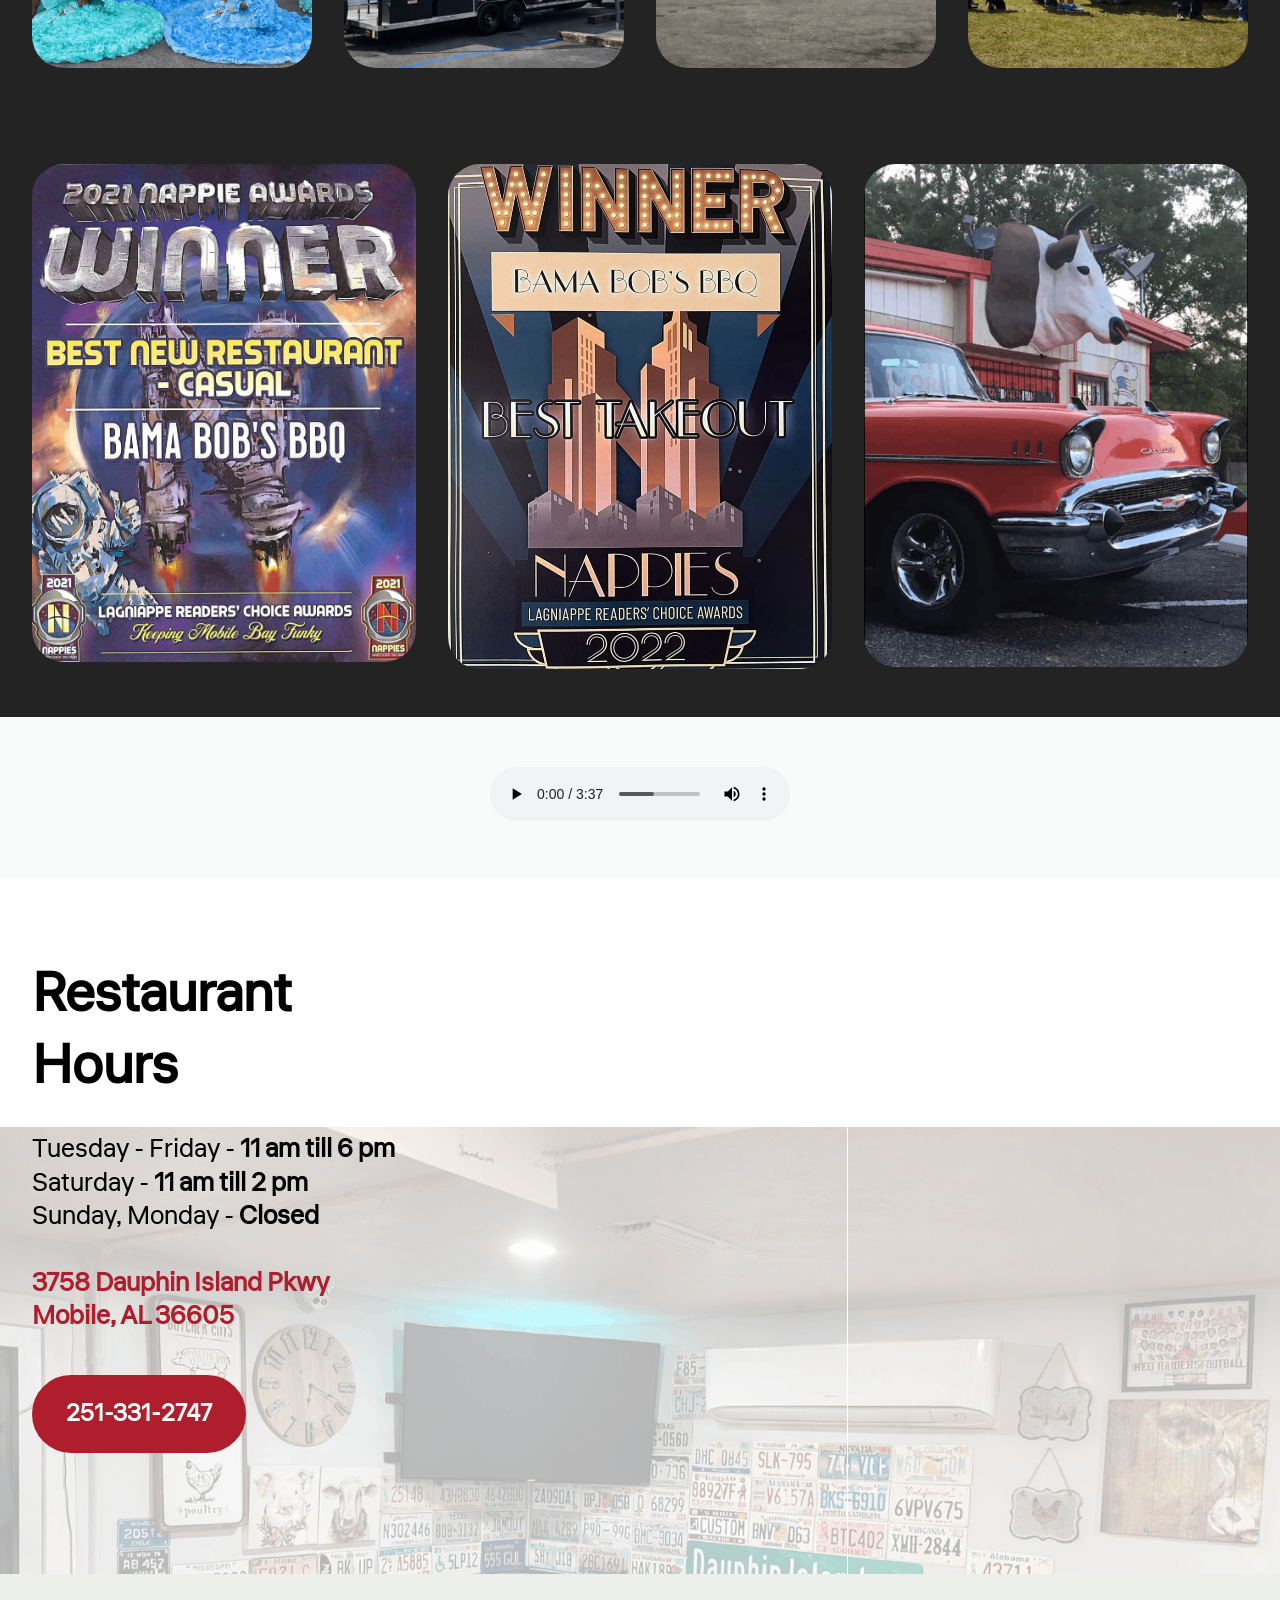
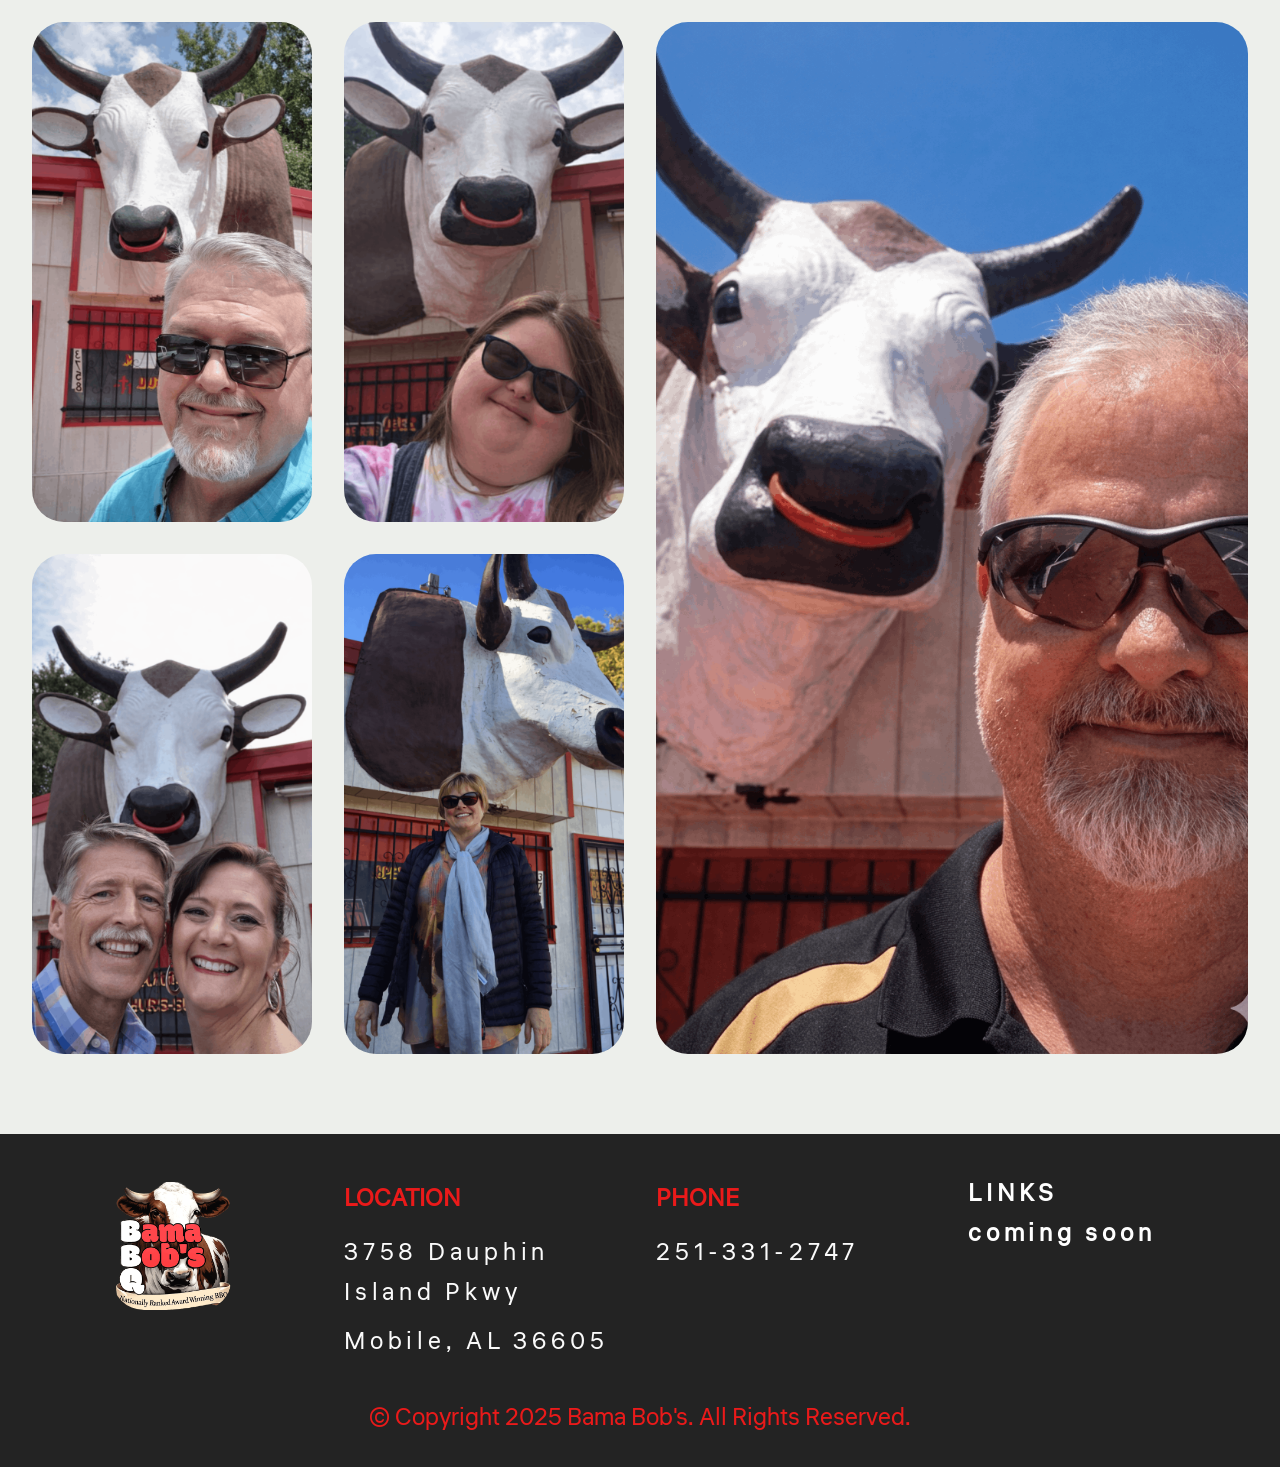
==== commit eab19125: "create github pages" ====
--- a/index.html
+++ b/index.html
@@ -29,7 +29,7 @@
   <noscript><link rel="stylesheet" href="https://fonts.googleapis.com/css?family=Inter+Tight:100,200,300,400,500,600,700,800,900,100i,200i,300i,400i,500i,600i,700i,800i,900i&display=swap"></noscript>
   <link rel="preload" href="https://fonts.googleapis.com/css2?family=Liter&display=swap&display=swap" as="style" onload="this.onload=null;this.rel='stylesheet'">
   <noscript><link rel="stylesheet" href="https://fonts.googleapis.com/css2?family=Liter&display=swap&display=swap"></noscript>
-  <link rel="preload" as="style" href="assets/mobirise/css/mbr-additional.css?v=Lu84oV"><link rel="stylesheet" href="assets/mobirise/css/mbr-additional.css?v=Lu84oV" type="text/css">
+  <link rel="preload" as="style" href="assets/mobirise/css/mbr-additional.css?v=wJhIaC"><link rel="stylesheet" href="assets/mobirise/css/mbr-additional.css?v=wJhIaC" type="text/css">
 
   
   
@@ -345,8 +345,8 @@
       <div class="col-lg-4">
         <div class="col-12 col-md-12">
           <h5 class="mbr-section-title mbr-fonts-style mt-0 mb-4 display-2"><strong>Restaurant Hours</strong></h5>
-          <h6 class="mbr-section-subtitle mbr-fonts-style mt-0 mb-4 display-7"><div><span style="font-size: 1.6rem;">Tuesday - Friday - <strong>11 am till 6 pm</strong><br>Saturday - <strong>11 am till 2 pm</strong><br>Sunday, Monday - <strong>Closed<br><br></strong></span></div><div><span style="font-size: 1.6rem;"><strong><a href="https://share.google/ZGANuPJrES9EW3oVA" class="text-danger" target="_blank">3758 Dauphin Island Pkwy
-</a></strong></span></div><div><span style="font-size: 1.6rem;"><strong><a href="https://share.google/ZGANuPJrES9EW3oVA" class="text-danger" target="_blank">Mobile, AL 36605</a></strong></span></div></h6>
+          <h6 class="mbr-section-subtitle mbr-fonts-style mt-0 mb-4 display-7"><div><span style="font-size: 1.6rem;">Tuesday - Friday - <strong>11 am till 6 pm</strong><br>Saturday - <strong>11 am till 2 pm</strong><br>Sunday, Monday - <strong>Closed<br><br></strong></span></div><div><span style="font-size: 1.6rem;"><a href="https://share.google/ZGANuPJrES9EW3oVA" class="text-danger" target="_blank"><strong>3758 Dauphin Island Pkwy
+</strong></a></span></div><div><span style="font-size: 1.6rem;"><a href="https://share.google/ZGANuPJrES9EW3oVA" class="text-danger" target="_blank"><strong>Mobile, AL 36605</strong></a></span></div></h6>
           <div class="mbr-section-btn item-footer mt-3 main-button"><a href="tel:251-331-2747" class="btn item-btn btn-danger display-7">251-331-2747</a></div>
         </div>
       </div>
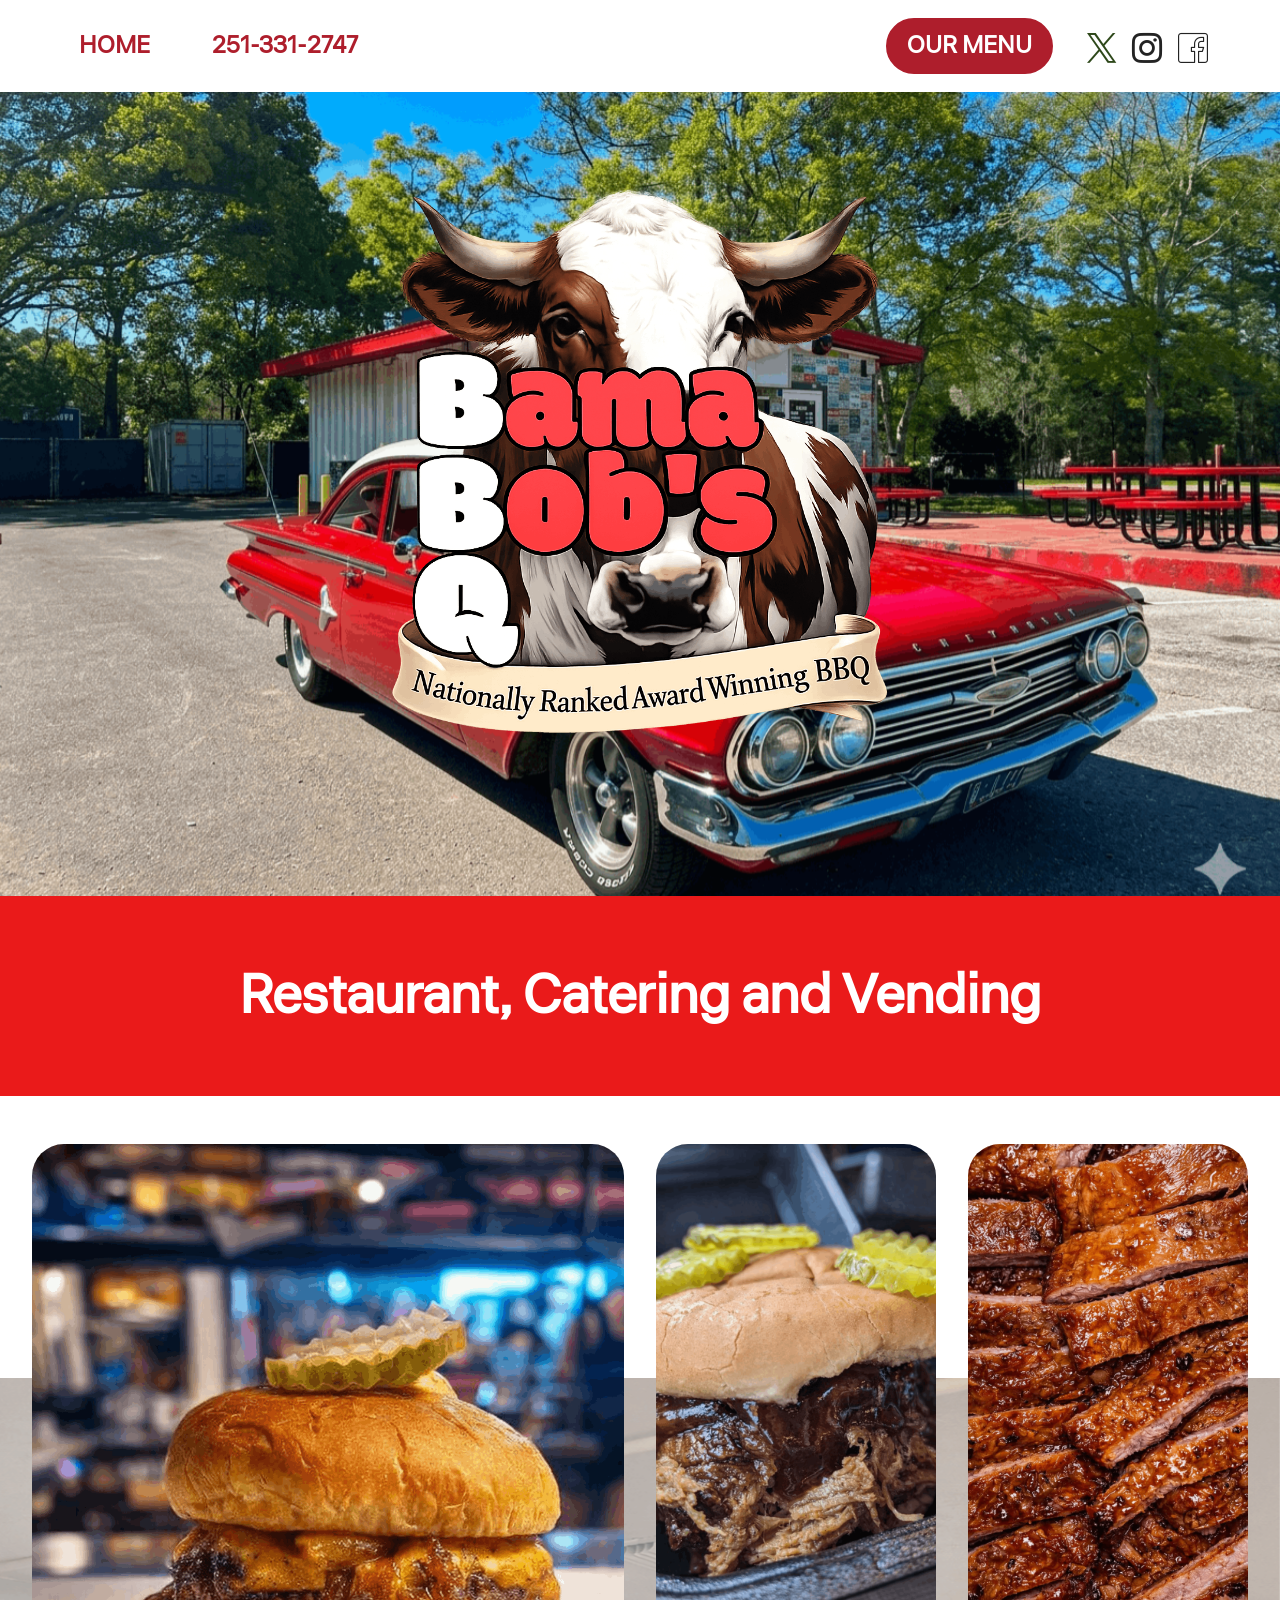
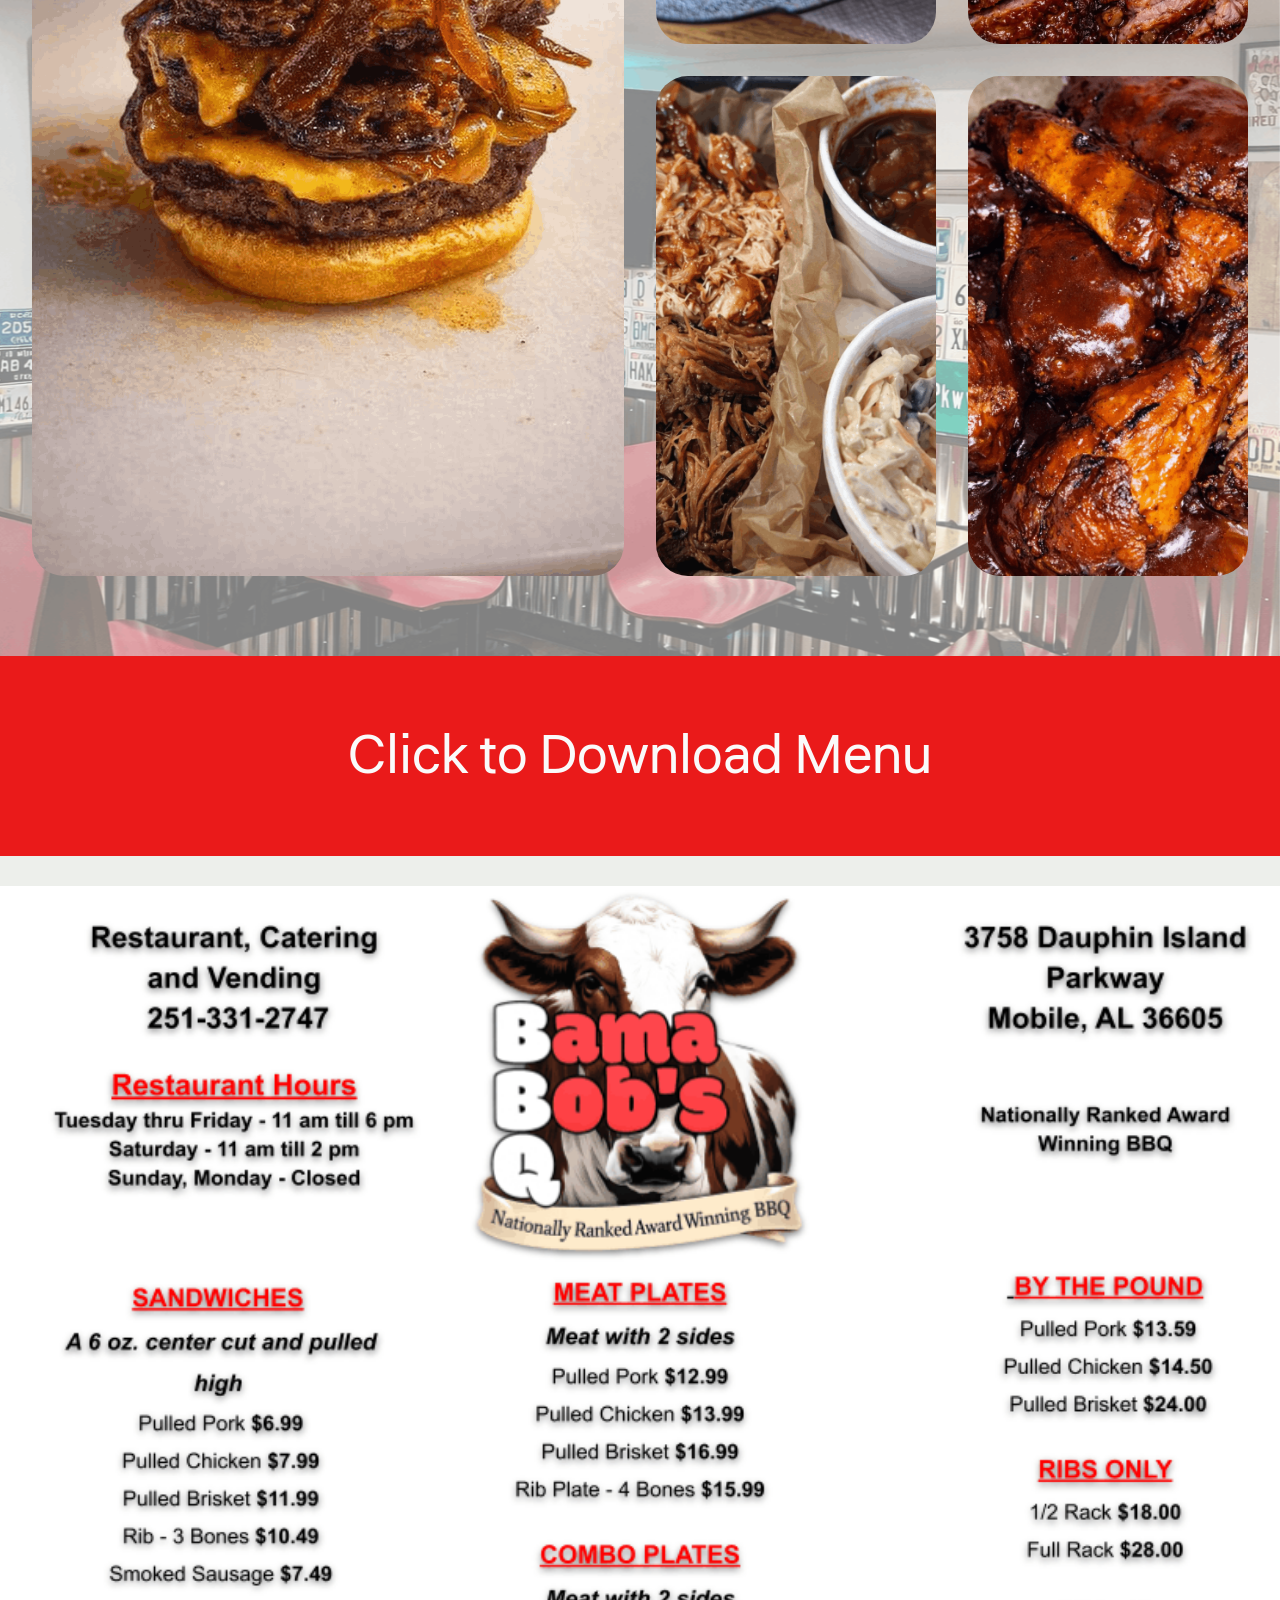
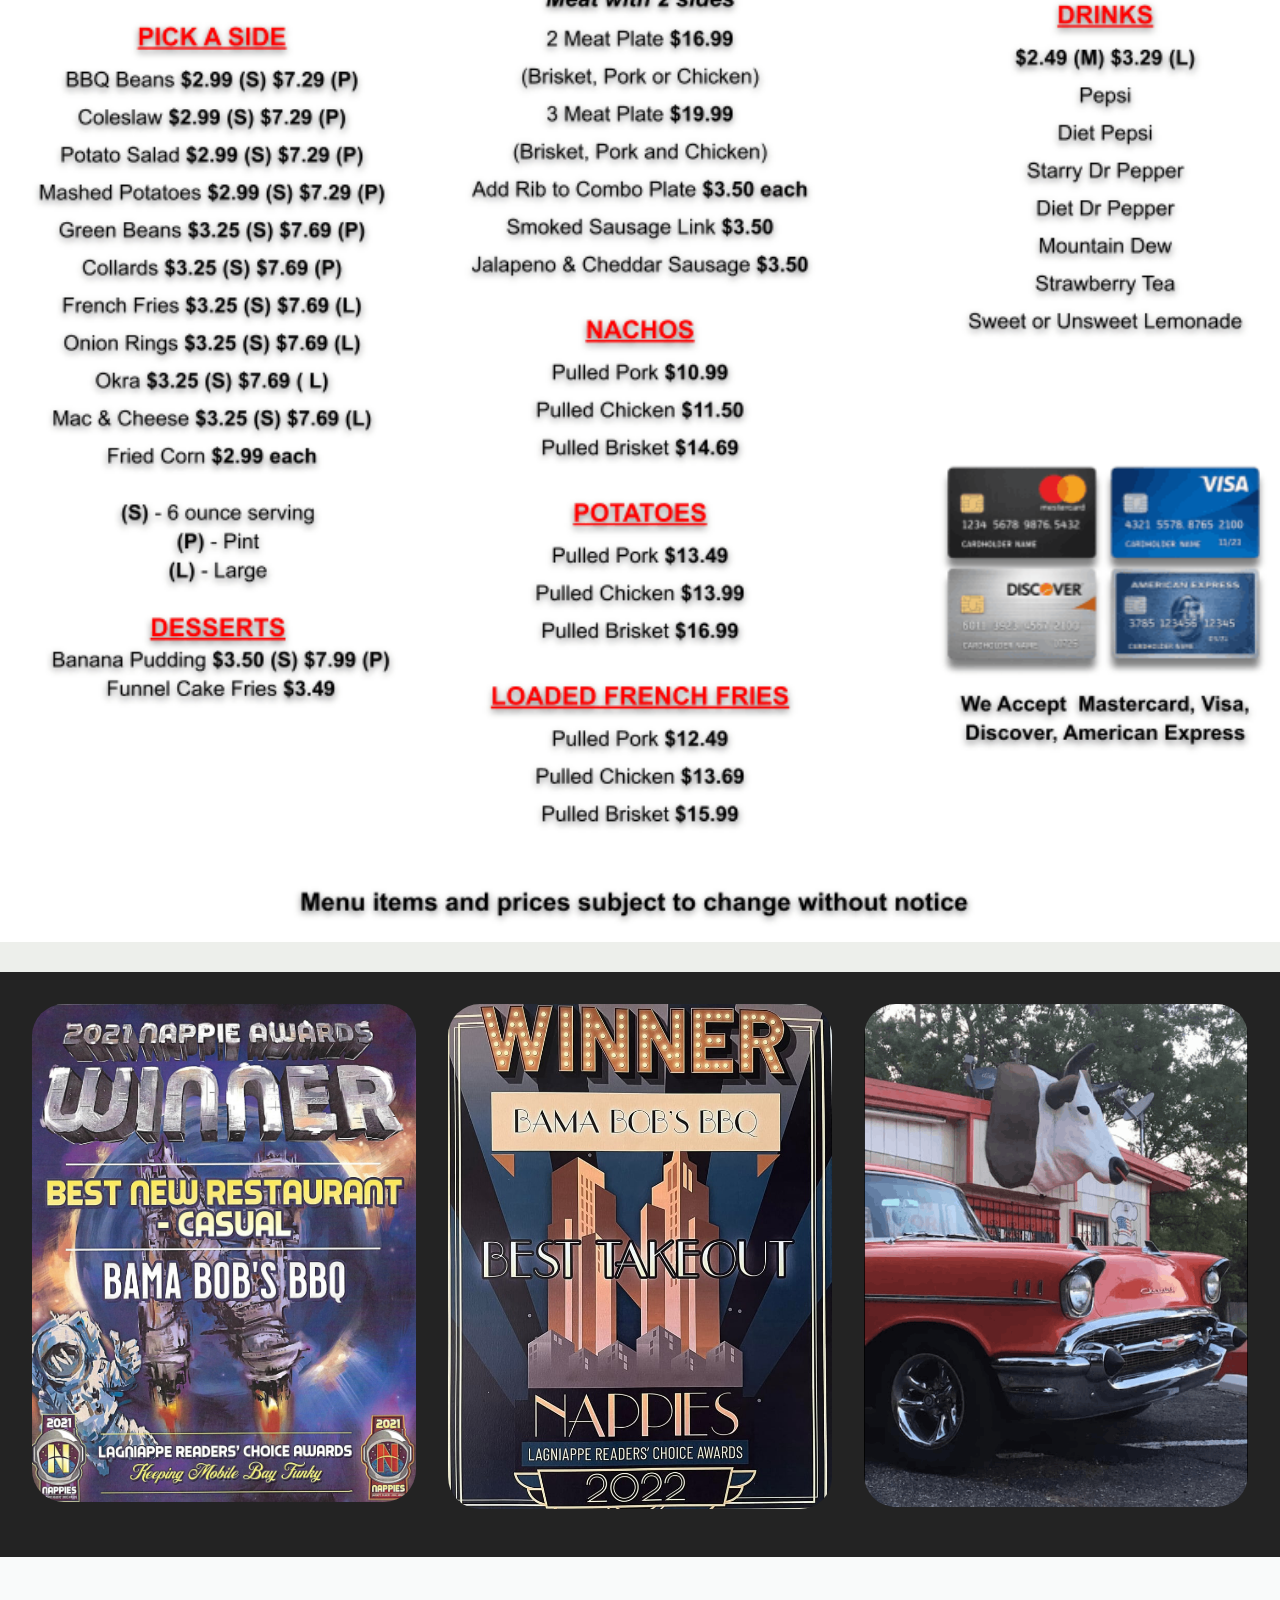
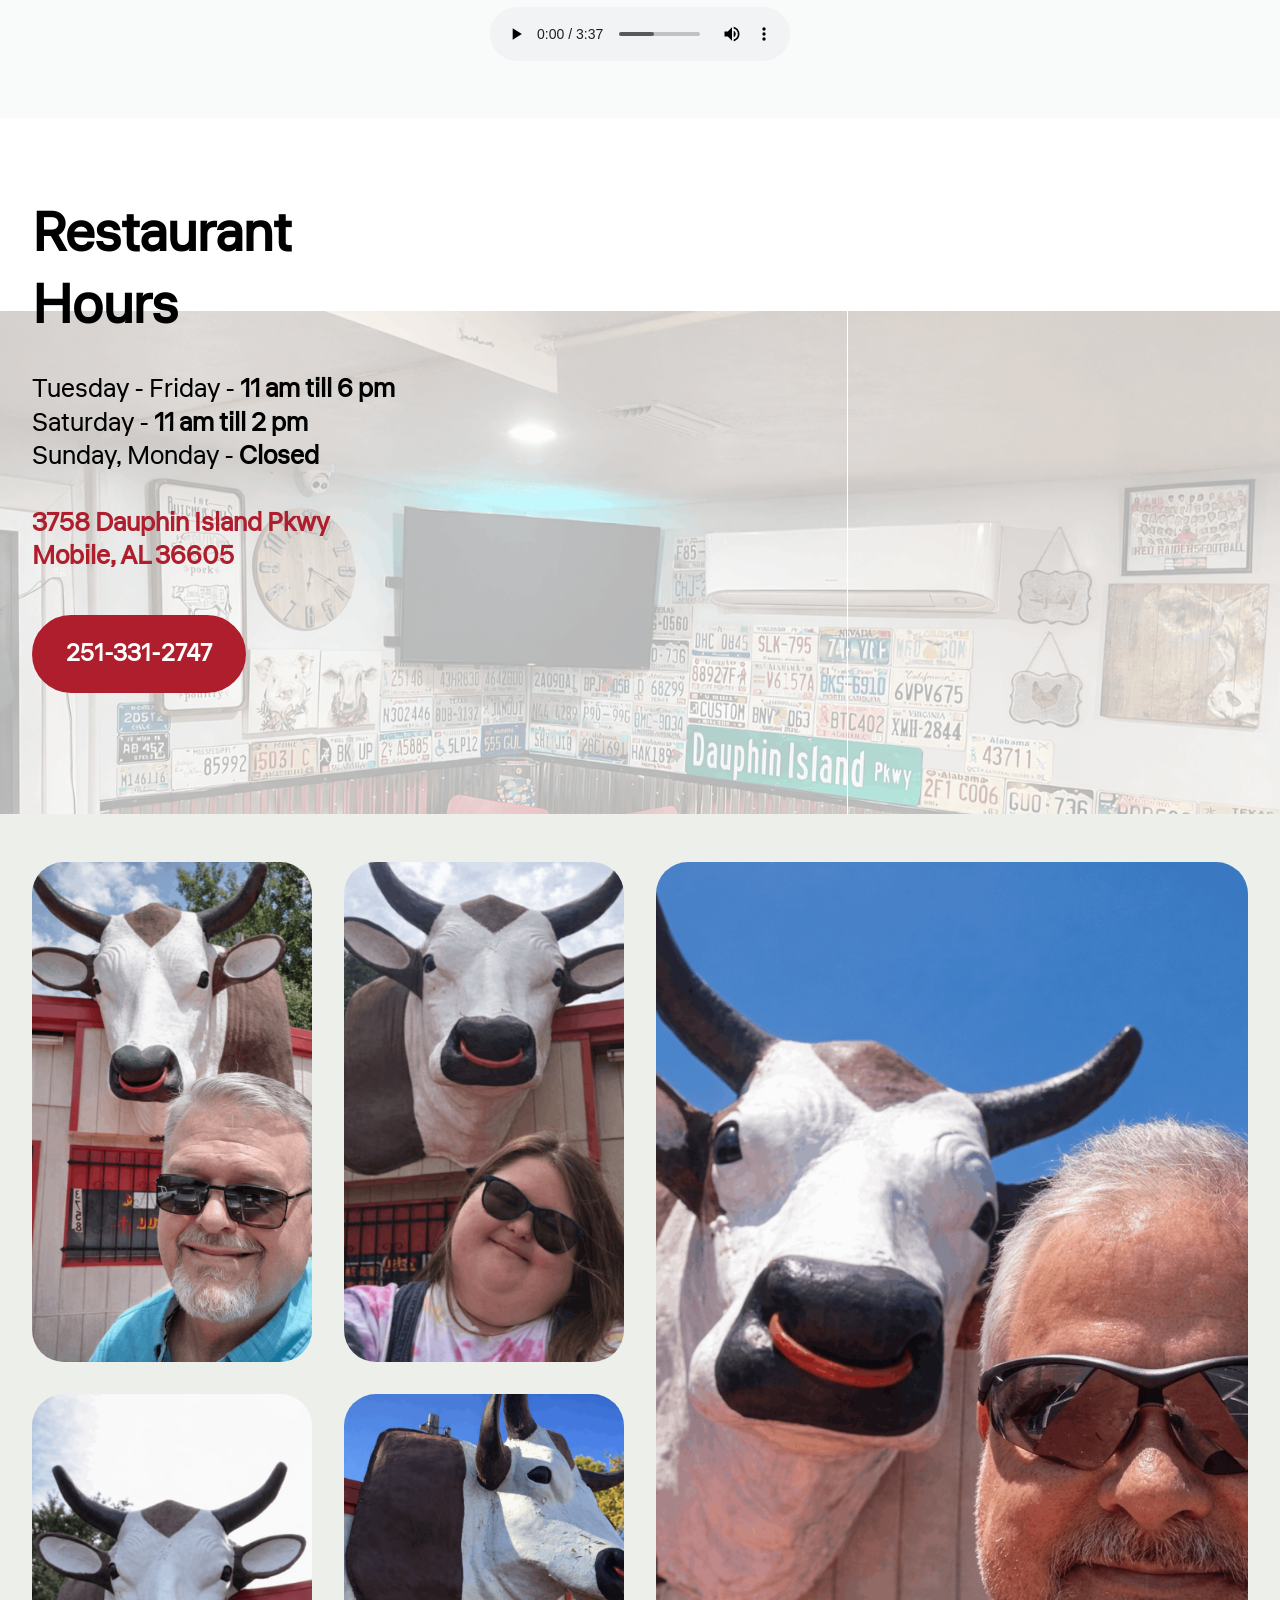
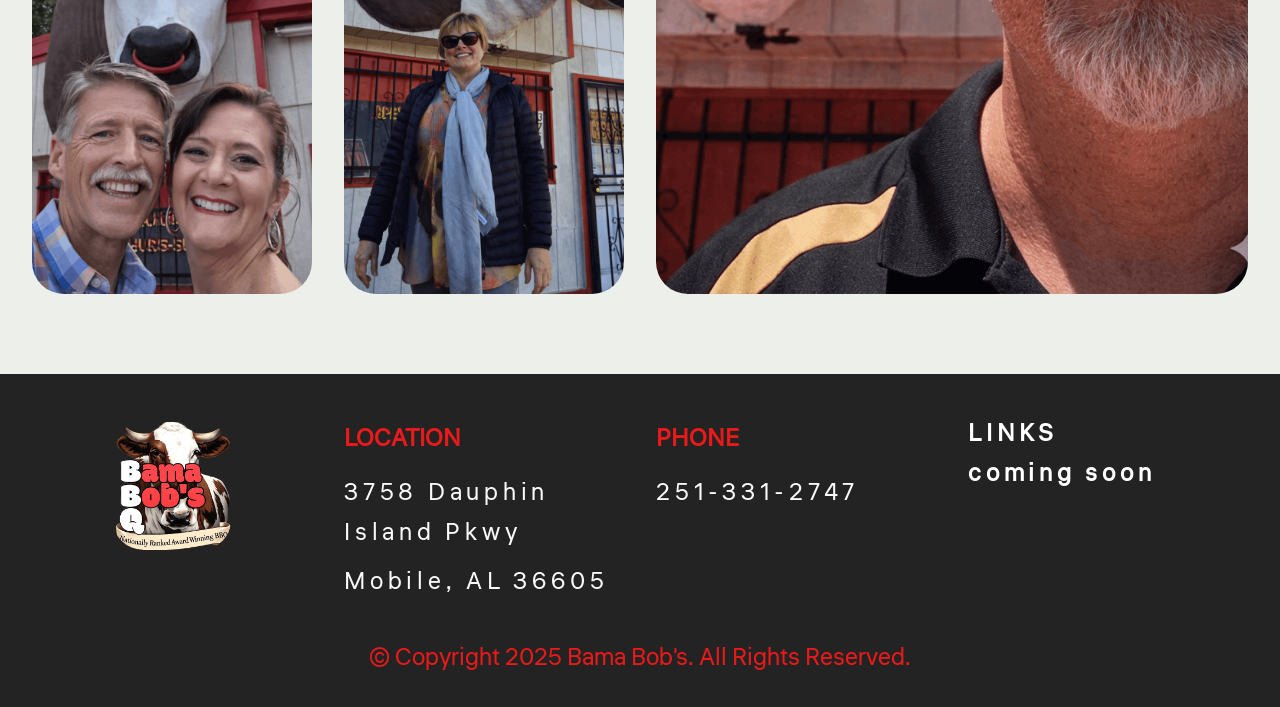
==== commit dcea3268: "create github pages" ====
--- a/index.html
+++ b/index.html
@@ -29,7 +29,7 @@
   <noscript><link rel="stylesheet" href="https://fonts.googleapis.com/css?family=Inter+Tight:100,200,300,400,500,600,700,800,900,100i,200i,300i,400i,500i,600i,700i,800i,900i&display=swap"></noscript>
   <link rel="preload" href="https://fonts.googleapis.com/css2?family=Liter&display=swap&display=swap" as="style" onload="this.onload=null;this.rel='stylesheet'">
   <noscript><link rel="stylesheet" href="https://fonts.googleapis.com/css2?family=Liter&display=swap&display=swap"></noscript>
-  <link rel="preload" as="style" href="assets/mobirise/css/mbr-additional.css?v=wJhIaC"><link rel="stylesheet" href="assets/mobirise/css/mbr-additional.css?v=wJhIaC" type="text/css">
+  <link rel="preload" as="style" href="assets/mobirise/css/mbr-additional.css?v=qshkLN"><link rel="stylesheet" href="assets/mobirise/css/mbr-additional.css?v=qshkLN" type="text/css">
 
   
   
@@ -220,78 +220,6 @@
     </div>
 </section>
 
-<section data-bs-version="5.1" class="gallery06 cid-vfAmK0suLt" id="gallery06-1t">
-    
-    
-    <div class="container-fluid">
-        <div class="row justify-content-center">
-            <div class="col-12 content-head">
-                
-            </div>
-        </div>
-        <div class="row">
-            <div class="item features-image col-12 col-md-6 col-lg-3 active">
-                <div class="item-wrapper">
-                    <div class="item-img">
-                        <img src="[data-uri]" alt="Bama Bob's BBQ" title="" data-slide-to="0" data-bs-slide-to="0" loading="lazy" class="lazyload" data-src="assets/images/high-definition-food.png-1-1024x1536.png">
-                    </div>
-                </div>
-            </div>
-            <div class="item features-image col-12 col-md-6 col-lg-3">
-                <div class="item-wrapper">
-                    <div class="item-img">
-                        <img src="[data-uri]" alt="Bama Bob's BBQ" title="" data-slide-to="1" data-bs-slide-to="1" loading="lazy" class="lazyload" data-src="assets/images/hd-trailer-enhanceme.png-1536x1024.png">
-                    </div>
-                </div>
-            </div>
-            <div class="item features-image col-12 col-md-6 col-lg-3">
-                <div class="item-wrapper">
-                    <div class="item-img">
-                        <img src="[data-uri]" alt="Bama Bob's BBQ" title="" data-slide-to="2" data-bs-slide-to="2" loading="lazy" class="lazyload" data-src="assets/images/hd-food-truck-enhanc.png-1536x1024.png">
-                    </div>
-                </div>
-            </div>
-            <div class="item features-image col-12 col-md-6 col-lg-3">
-                <div class="item-wrapper">
-                    <div class="item-img">
-                        <img src="[data-uri]" alt="Bama Bob's BBQ" title="" data-slide-to="3" data-bs-slide-to="3" loading="lazy" class="lazyload" data-src="assets/images/hd-food-trailer.png-1536x1024.png">
-                    </div>
-                </div>
-            </div>
-            <div class="item features-image col-12 col-md-6 col-lg-3">
-                <div class="item-wrapper">
-                    <div class="item-img">
-                        <img src="[data-uri]" alt="Bama Bob's BBQ" title="" data-slide-to="4" data-bs-slide-to="4" loading="lazy" class="lazyload" data-src="assets/images/hd-food-truck-scene.png-1536x1024.png">
-                    </div>
-                </div>
-            </div>
-            <div class="item features-image col-12 col-md-6 col-lg-3">
-                <div class="item-wrapper">
-                    <div class="item-img">
-                        <img src="[data-uri]" alt="Bama Bob's BBQ" title="" data-slide-to="5" data-bs-slide-to="5" loading="lazy" class="lazyload" data-src="assets/images/hd-food-trailer-enha.png-1-1024x1024.png">
-                    </div>
-                </div>
-            </div>
-            <div class="item features-image col-12 col-md-6 col-lg-3">
-                <div class="item-wrapper">
-                    <div class="item-img">
-                        <img src="[data-uri]" alt="Bama Bob's BBQ" title="" data-slide-to="6" data-bs-slide-to="6" loading="lazy" class="lazyload" data-src="assets/images/exact-hd-trailer-pho.png-1017x678.png">
-                    </div>
-                </div>
-            </div>
-            <div class="item features-image col-12 col-md-6 col-lg-3">
-                <div class="item-wrapper">
-                    <div class="item-img">
-                        <img src="[data-uri]" alt="" title="" data-slide-to="7" data-bs-slide-to="7" loading="lazy" class="lazyload" data-src="assets/images/hd-food-truck-scene2.png-1536x1024.png">
-                    </div>
-                </div>
-            </div>
-
-        </div>
-        
-    </div>
-</section>
-
 <section data-bs-version="5.1" class="image3 cid-vfLO1qKpbO" id="image3-21">
     
 
--- a/assets/mobirise/css/mbr-additional.css
+++ b/assets/mobirise/css/mbr-additional.css
@@ -1323,66 +1323,6 @@
   object-fit: contain;
   border-radius: 0 !important;
 }
-.cid-vfAmK0suLt {
-  padding-top: 4rem;
-  padding-bottom: 2rem;
-  background-color: #232323;
-}
-.cid-vfAmK0suLt h6 {
-  line-height: 1.2;
-}
-.cid-vfAmK0suLt img,
-.cid-vfAmK0suLt .item-img {
-  width: 100%;
-  height: 100%;
-  height: 300px;
-  object-fit: cover;
-}
-.cid-vfAmK0suLt .item:focus,
-.cid-vfAmK0suLt span:focus {
-  outline: none;
-}
-.cid-vfAmK0suLt .item-img a {
-  cursor: pointer;
-}
-.cid-vfAmK0suLt .item-wrapper {
-  position: relative;
-  display: flex;
-  flex-flow: column nowrap;
-  margin-bottom: 2rem;
-}
-.cid-vfAmK0suLt .mbr-section-btn {
-  margin-top: 1rem !important;
-  text-align: center;
-}
-.cid-vfAmK0suLt .mbr-section-title {
-  color: #000000;
-}
-.cid-vfAmK0suLt .mbr-text,
-.cid-vfAmK0suLt .mbr-section-btn {
-  color: #000000;
-}
-.cid-vfAmK0suLt .item-title {
-  color: #000000;
-  text-align: center;
-}
-.cid-vfAmK0suLt .item-subtitle {
-  color: #000000;
-  text-align: center;
-}
-.cid-vfAmK0suLt .item-text {
-  color: #000000;
-  text-align: center;
-}
-.cid-vfAmK0suLt .content-head {
-  max-width: 800px;
-}
-@media (max-width: 767px) {
-  .cid-vfAmK0suLt .item-wrapper {
-    margin-bottom: 1rem;
-    padding: 0;
-  }
-}
 .cid-vfLO1qKpbO {
   padding-top: 2rem;
   padding-bottom: 3rem;
--- a/assets/mobirise/css/mbr-additional.css
+++ b/assets/mobirise/css/mbr-additional.css
@@ -1323,66 +1323,6 @@
   object-fit: contain;
   border-radius: 0 !important;
 }
-.cid-vfAmK0suLt {
-  padding-top: 4rem;
-  padding-bottom: 2rem;
-  background-color: #232323;
-}
-.cid-vfAmK0suLt h6 {
-  line-height: 1.2;
-}
-.cid-vfAmK0suLt img,
-.cid-vfAmK0suLt .item-img {
-  width: 100%;
-  height: 100%;
-  height: 300px;
-  object-fit: cover;
-}
-.cid-vfAmK0suLt .item:focus,
-.cid-vfAmK0suLt span:focus {
-  outline: none;
-}
-.cid-vfAmK0suLt .item-img a {
-  cursor: pointer;
-}
-.cid-vfAmK0suLt .item-wrapper {
-  position: relative;
-  display: flex;
-  flex-flow: column nowrap;
-  margin-bottom: 2rem;
-}
-.cid-vfAmK0suLt .mbr-section-btn {
-  margin-top: 1rem !important;
-  text-align: center;
-}
-.cid-vfAmK0suLt .mbr-section-title {
-  color: #000000;
-}
-.cid-vfAmK0suLt .mbr-text,
-.cid-vfAmK0suLt .mbr-section-btn {
-  color: #000000;
-}
-.cid-vfAmK0suLt .item-title {
-  color: #000000;
-  text-align: center;
-}
-.cid-vfAmK0suLt .item-subtitle {
-  color: #000000;
-  text-align: center;
-}
-.cid-vfAmK0suLt .item-text {
-  color: #000000;
-  text-align: center;
-}
-.cid-vfAmK0suLt .content-head {
-  max-width: 800px;
-}
-@media (max-width: 767px) {
-  .cid-vfAmK0suLt .item-wrapper {
-    margin-bottom: 1rem;
-    padding: 0;
-  }
-}
 .cid-vfLO1qKpbO {
   padding-top: 2rem;
   padding-bottom: 3rem;
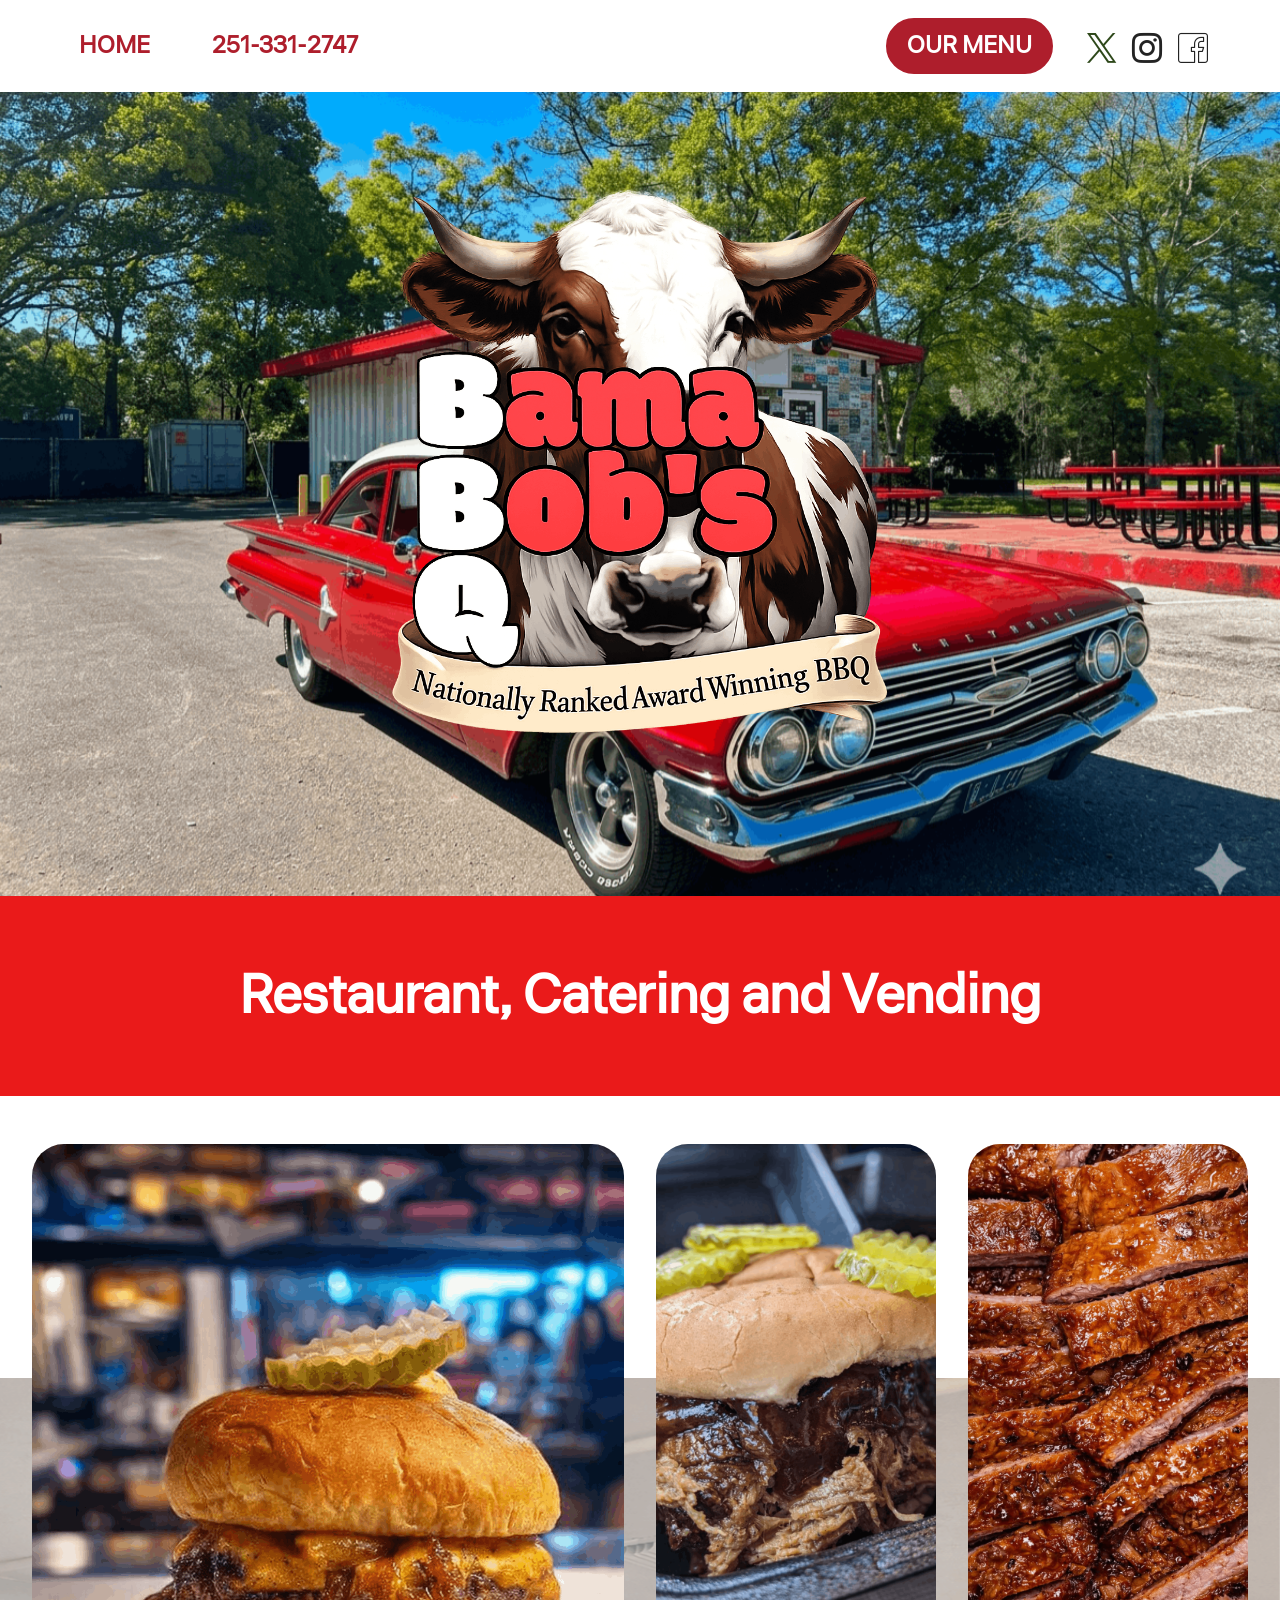
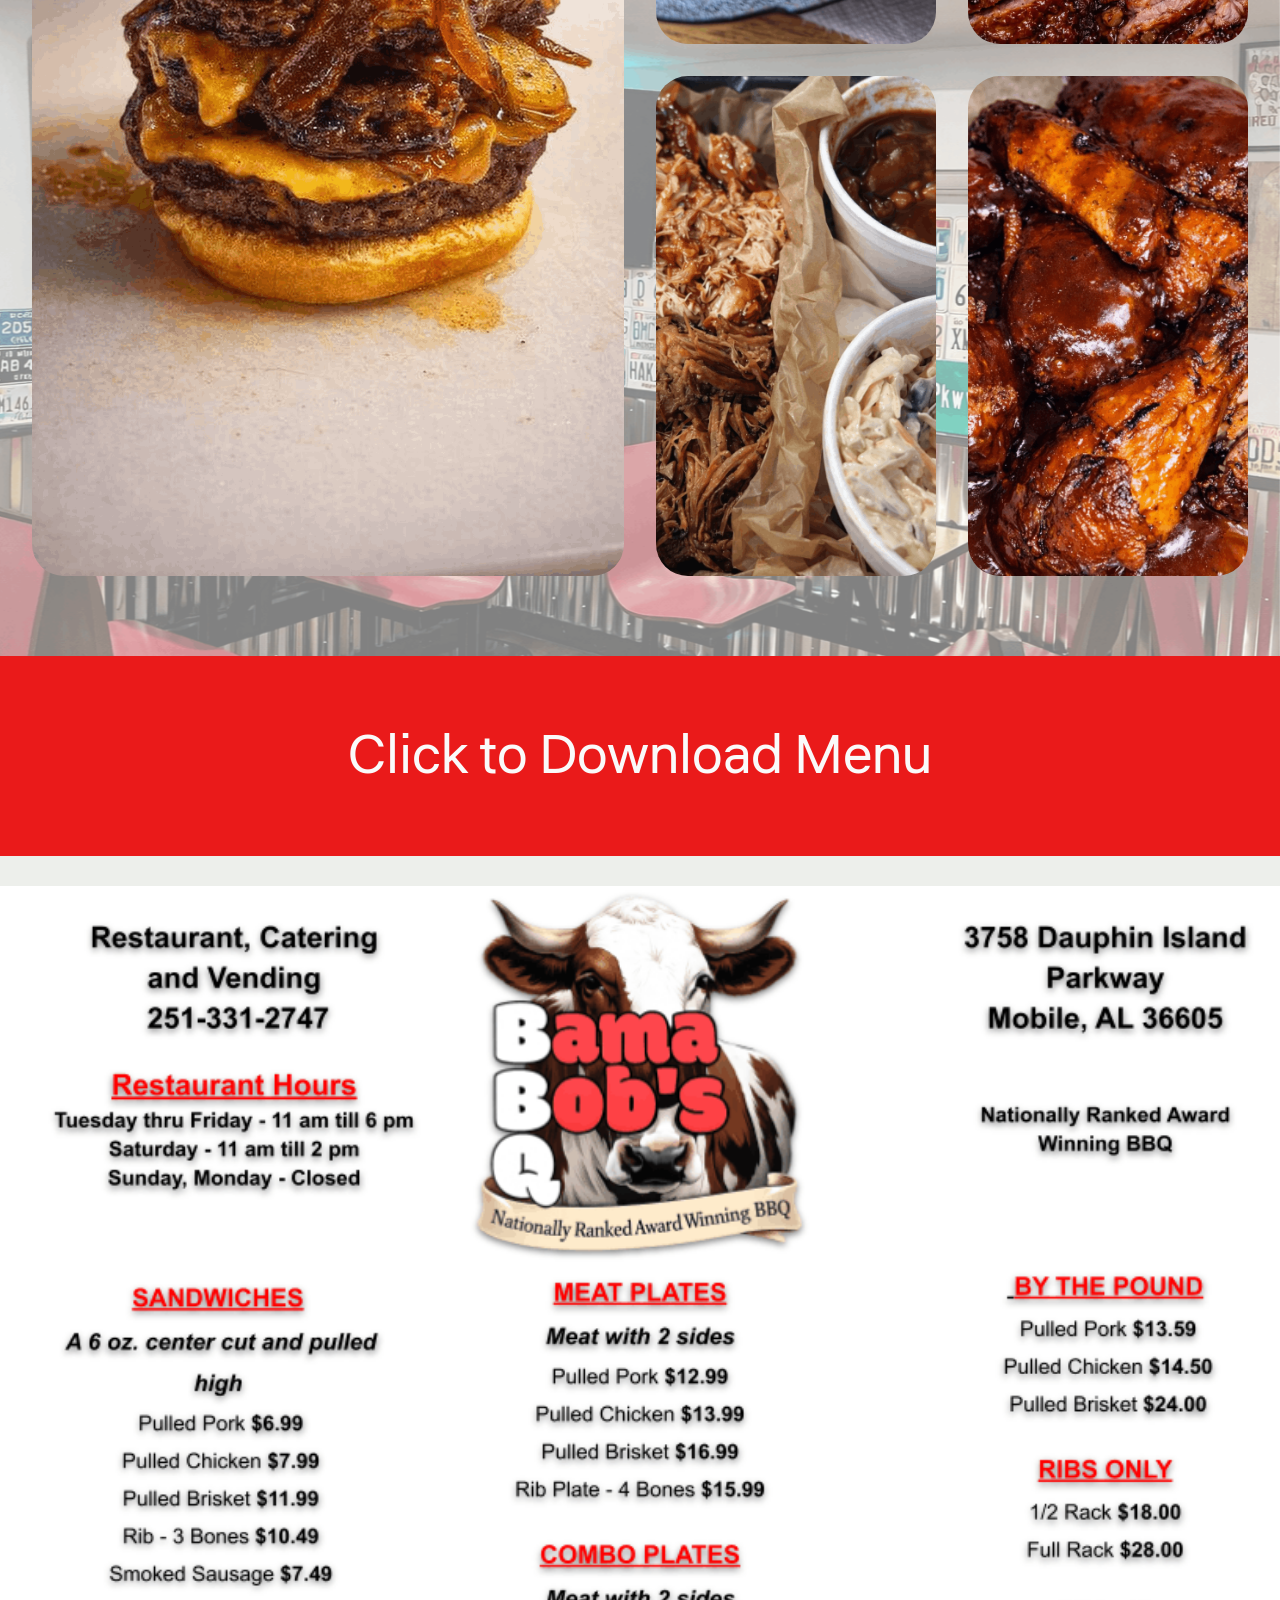
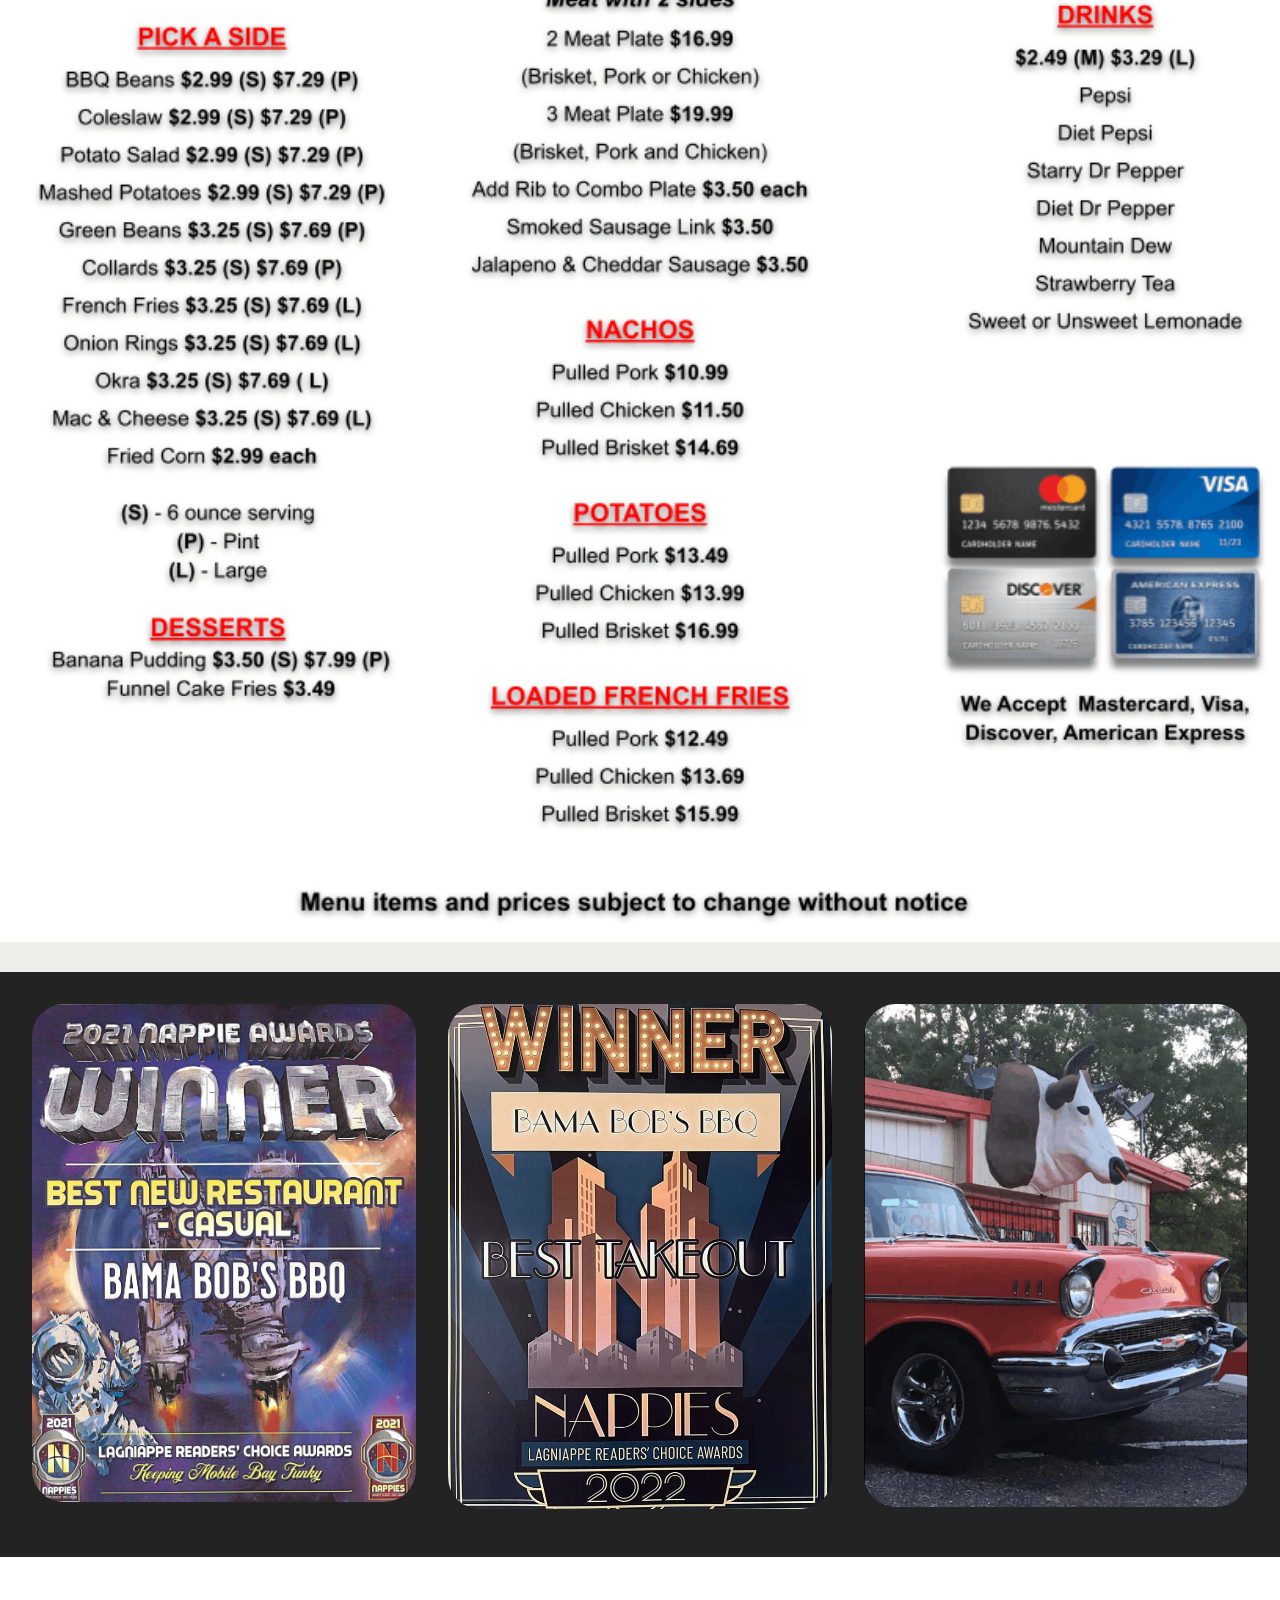
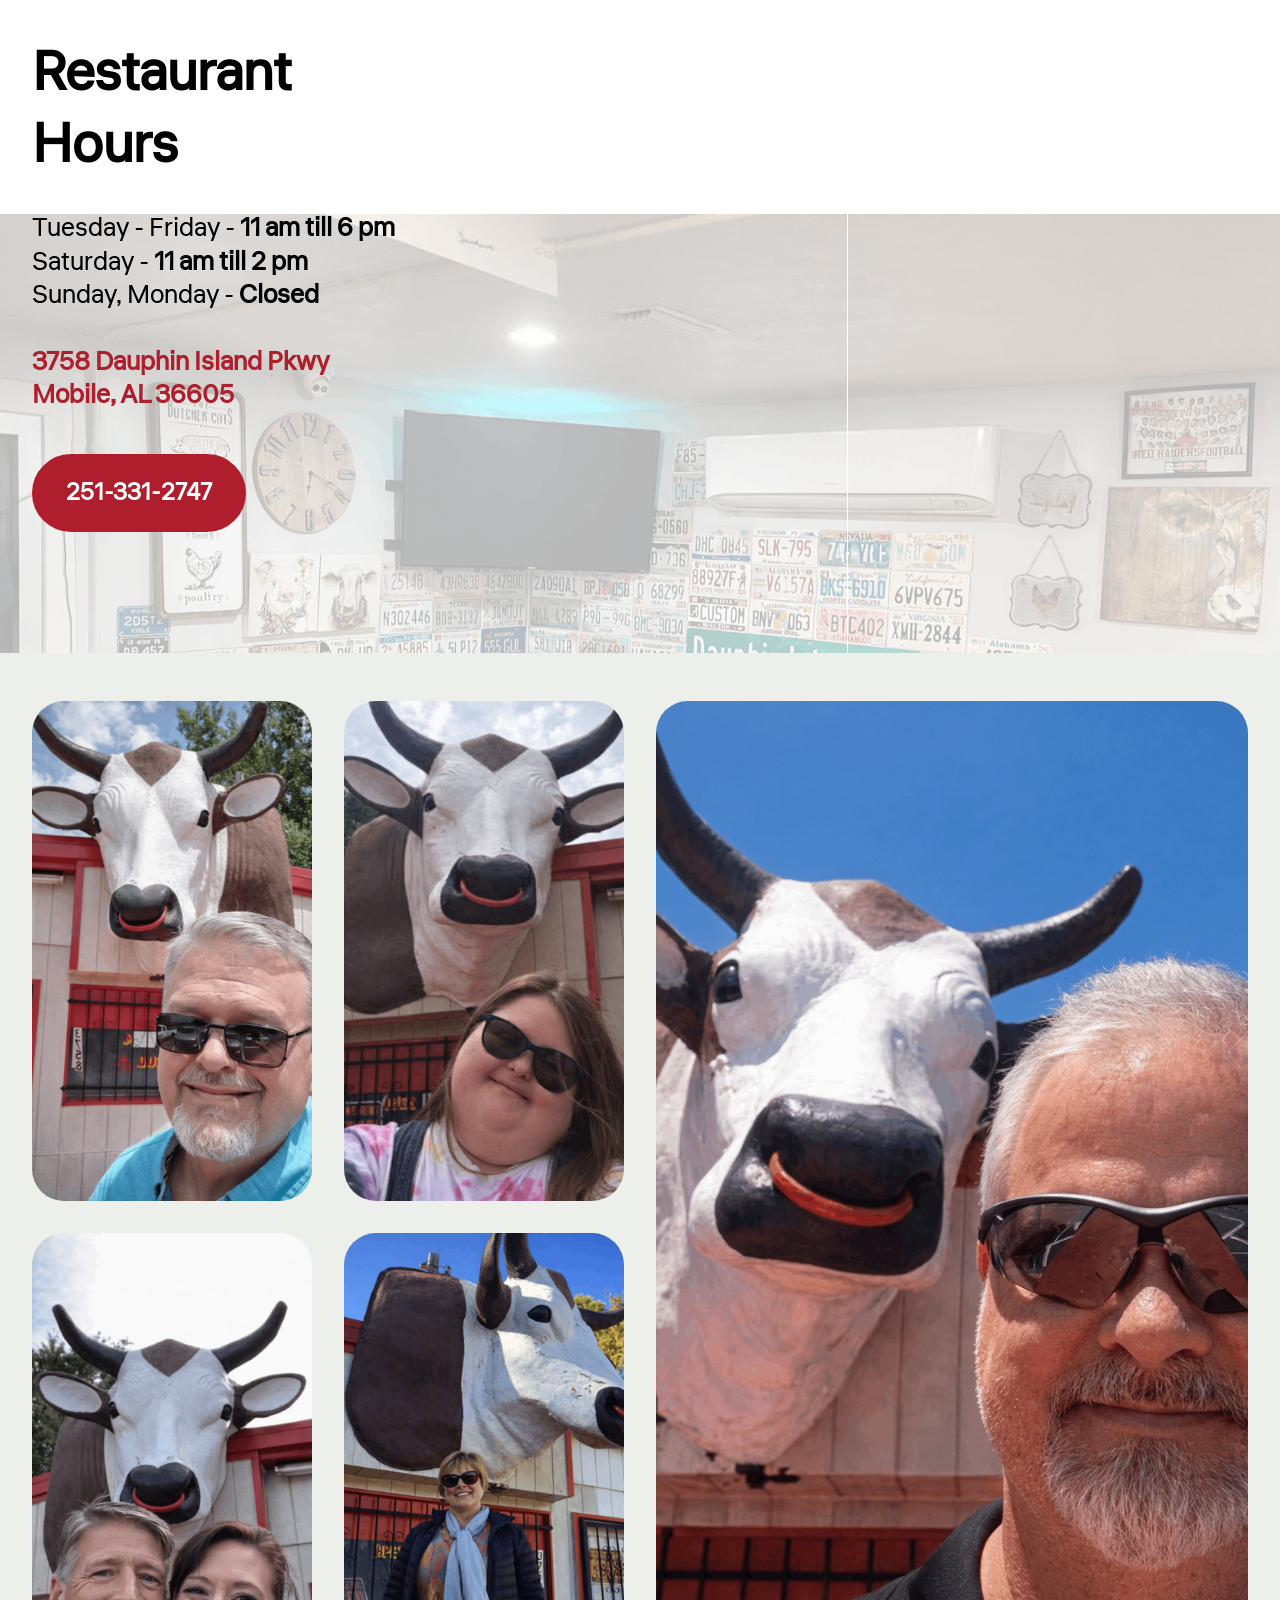
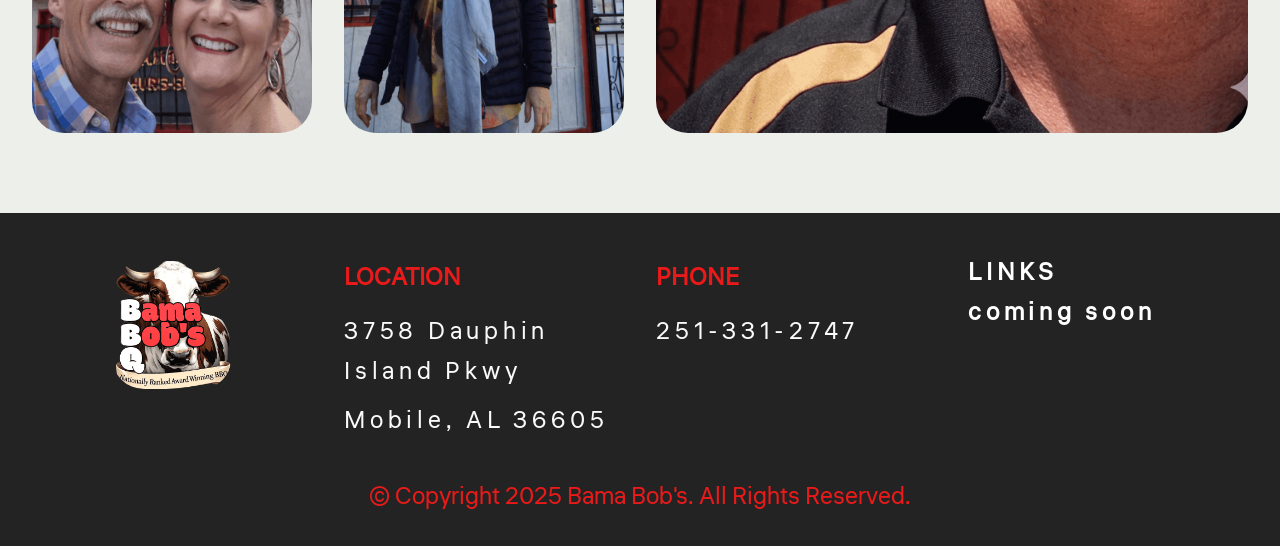
==== commit 28ca1ba2: "create github pages" ====
--- a/index.html
+++ b/index.html
@@ -29,7 +29,7 @@
   <noscript><link rel="stylesheet" href="https://fonts.googleapis.com/css?family=Inter+Tight:100,200,300,400,500,600,700,800,900,100i,200i,300i,400i,500i,600i,700i,800i,900i&display=swap"></noscript>
   <link rel="preload" href="https://fonts.googleapis.com/css2?family=Liter&display=swap&display=swap" as="style" onload="this.onload=null;this.rel='stylesheet'">
   <noscript><link rel="stylesheet" href="https://fonts.googleapis.com/css2?family=Liter&display=swap&display=swap"></noscript>
-  <link rel="preload" as="style" href="assets/mobirise/css/mbr-additional.css?v=qshkLN"><link rel="stylesheet" href="assets/mobirise/css/mbr-additional.css?v=qshkLN" type="text/css">
+  <link rel="preload" as="style" href="assets/mobirise/css/mbr-additional.css?v=9hweHf"><link rel="stylesheet" href="assets/mobirise/css/mbr-additional.css?v=9hweHf" type="text/css">
 
   
   
@@ -255,15 +255,6 @@
     </div>
 </section>
 
-<div id="custom-html-17"><!-- Type valid HTML here -->
-
-<div>
-<audio controls="">
-  <source src="Bama-Bobs.mp3" type="audio/mpeg">
-</audio>
-
-</div></div>
-
 <section data-bs-version="5.1" class="contacts03 cid-vflK0IaBhf mbr-parallax-background" id="contacts03-14">
   
 
--- a/assets/mobirise/css/mbr-additional.css
+++ b/assets/mobirise/css/mbr-additional.css
@@ -1388,18 +1388,6 @@
 .cid-vfLO1qKpbO .iconfont-wrapper {
   text-align: left;
 }
-#custom-html-17 {
-  /* Type valid CSS here */
-}
-#custom-html-17 div {
-  padding: 50px 0;
-  color: #777;
-  text-align: center;
-}
-#custom-html-17 p {
-  font-size: 60px;
-  color: #777;
-}
 .cid-vflK0IaBhf {
   padding-top: 5rem;
   padding-bottom: 5rem;
--- a/assets/mobirise/css/mbr-additional.css
+++ b/assets/mobirise/css/mbr-additional.css
@@ -1388,18 +1388,6 @@
 .cid-vfLO1qKpbO .iconfont-wrapper {
   text-align: left;
 }
-#custom-html-17 {
-  /* Type valid CSS here */
-}
-#custom-html-17 div {
-  padding: 50px 0;
-  color: #777;
-  text-align: center;
-}
-#custom-html-17 p {
-  font-size: 60px;
-  color: #777;
-}
 .cid-vflK0IaBhf {
   padding-top: 5rem;
   padding-bottom: 5rem;
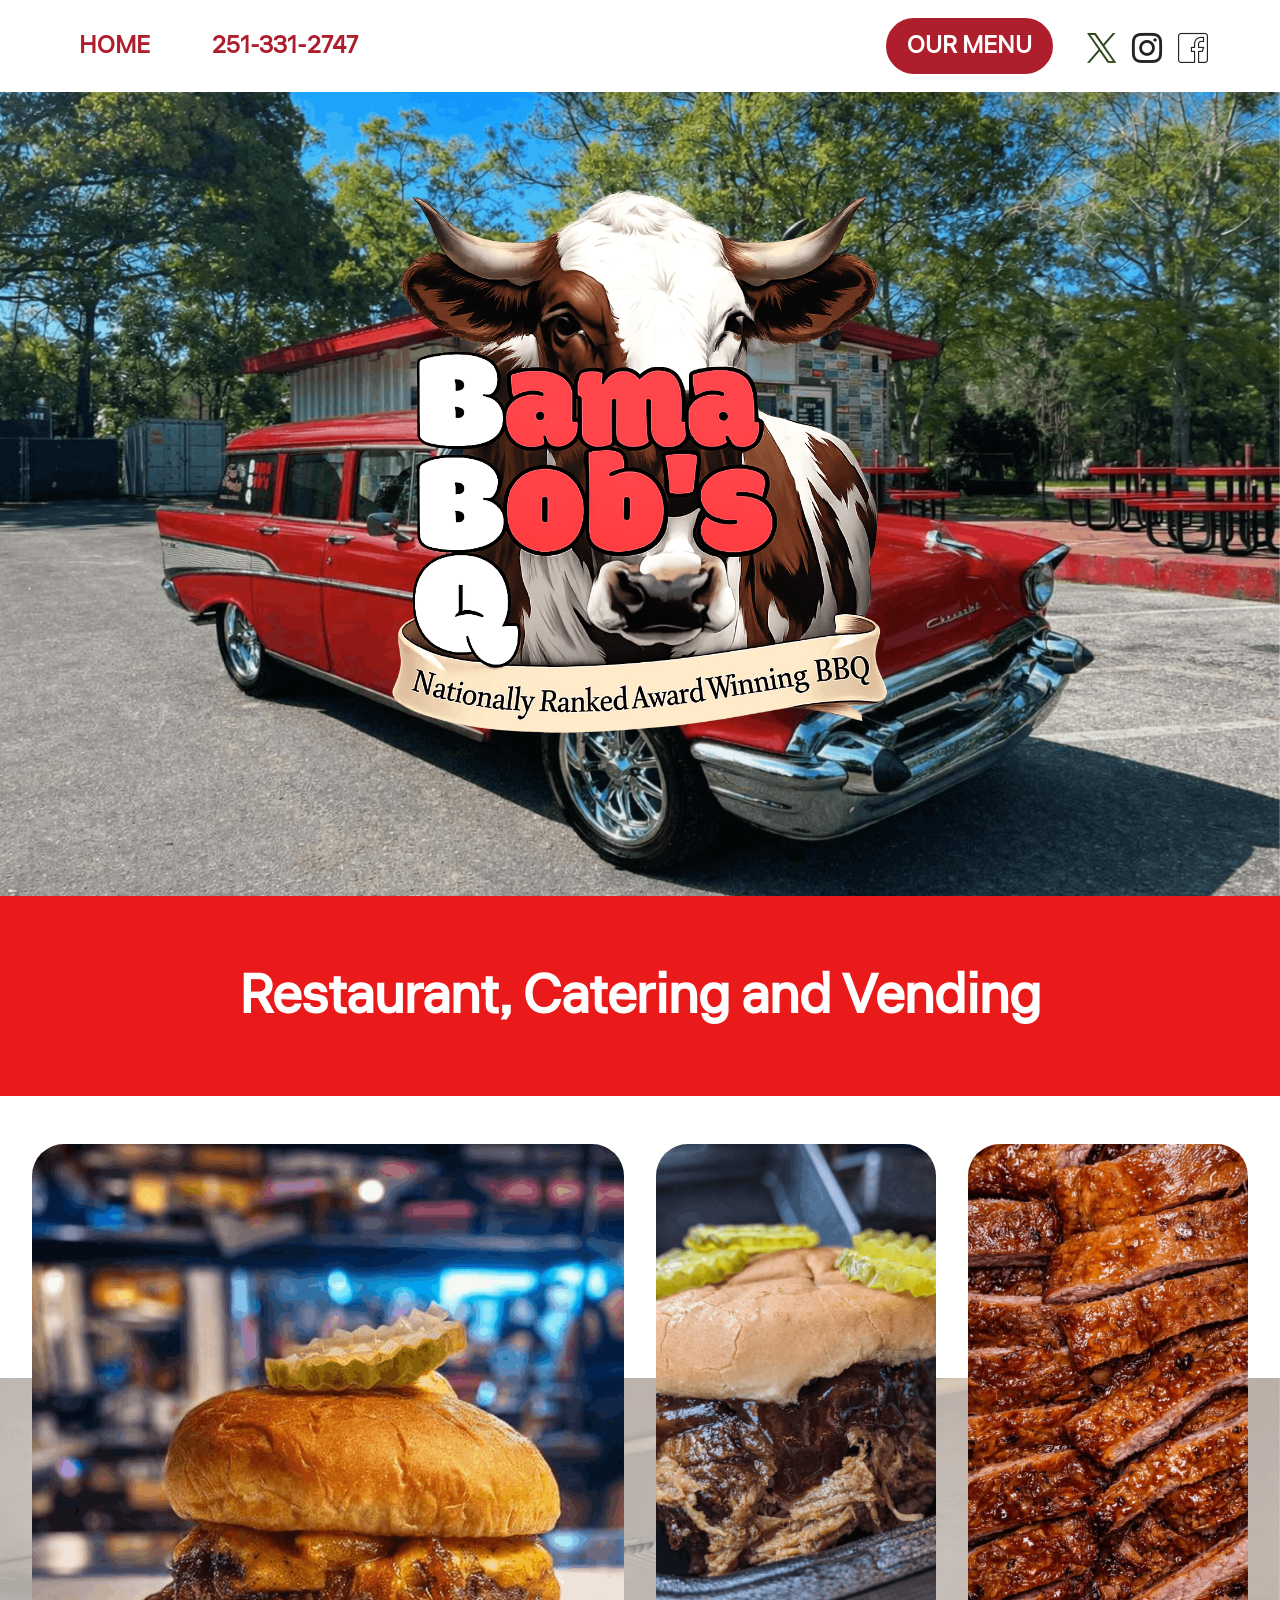
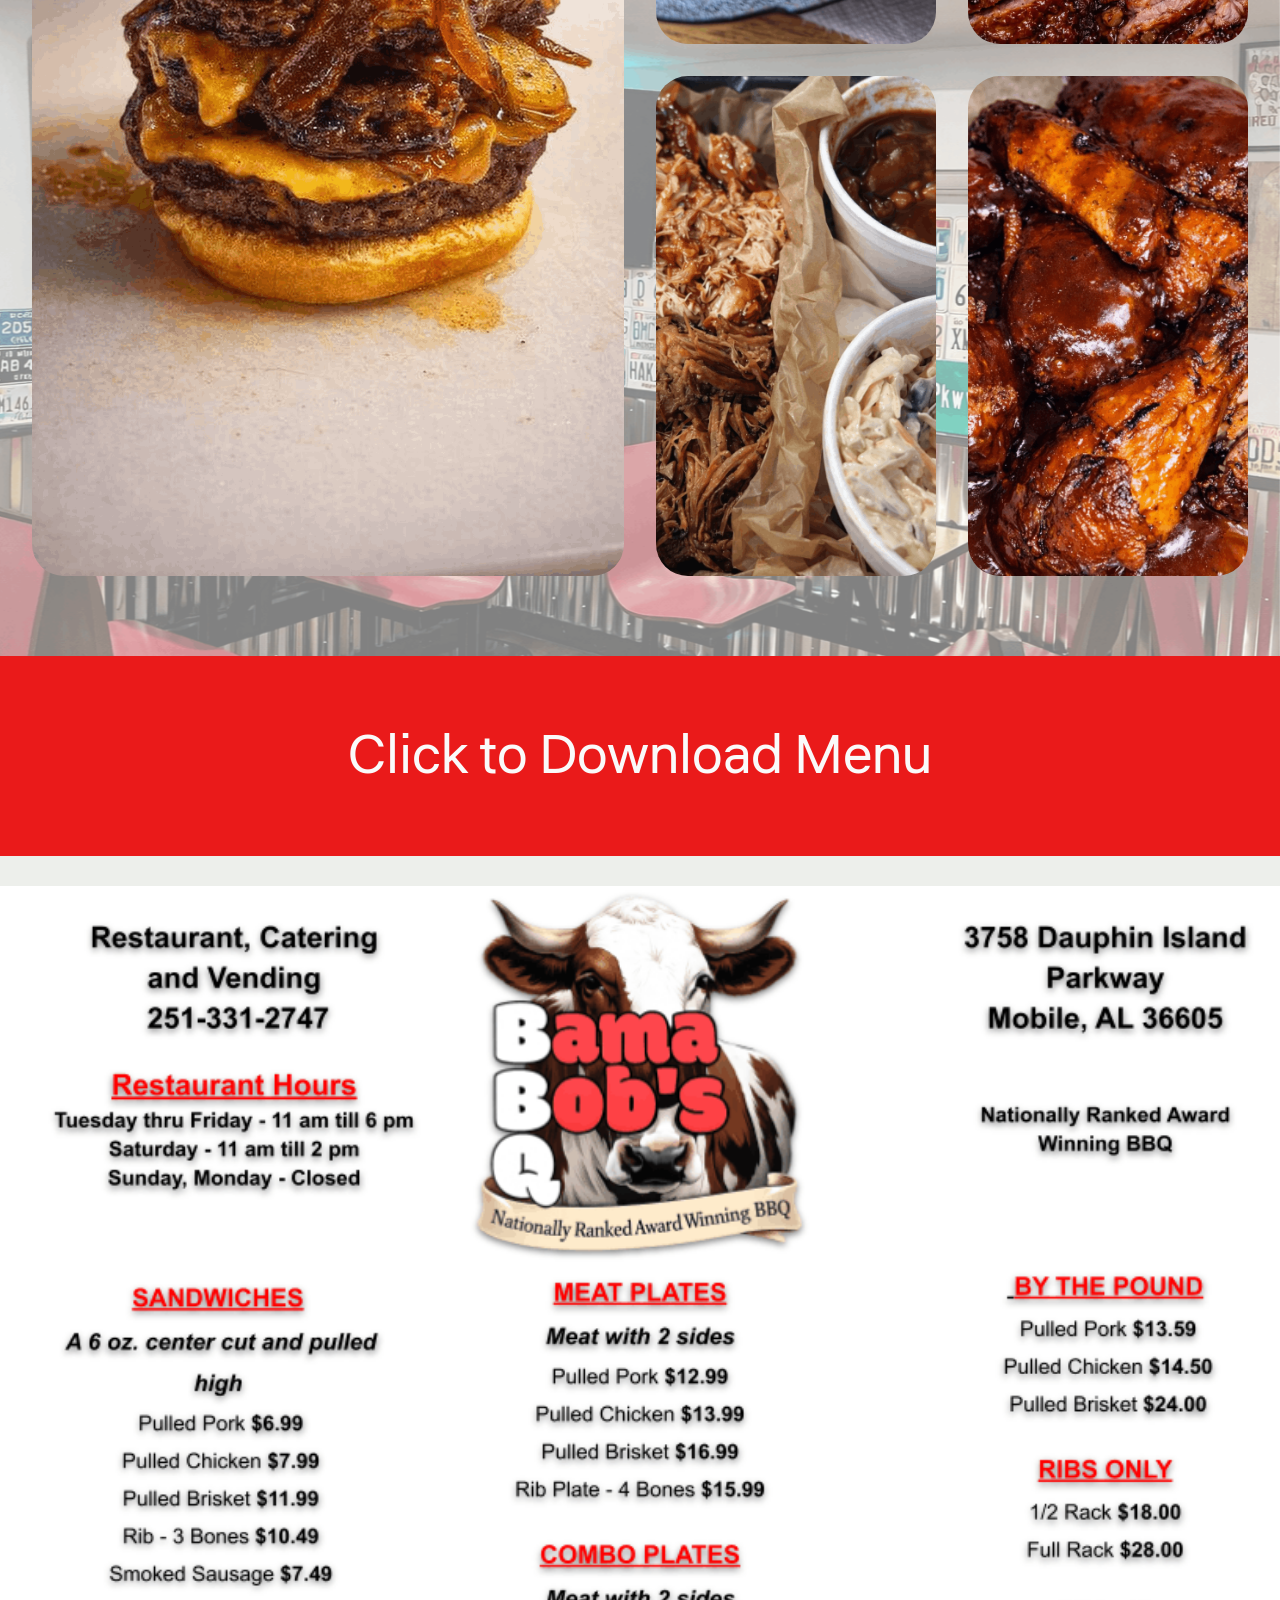
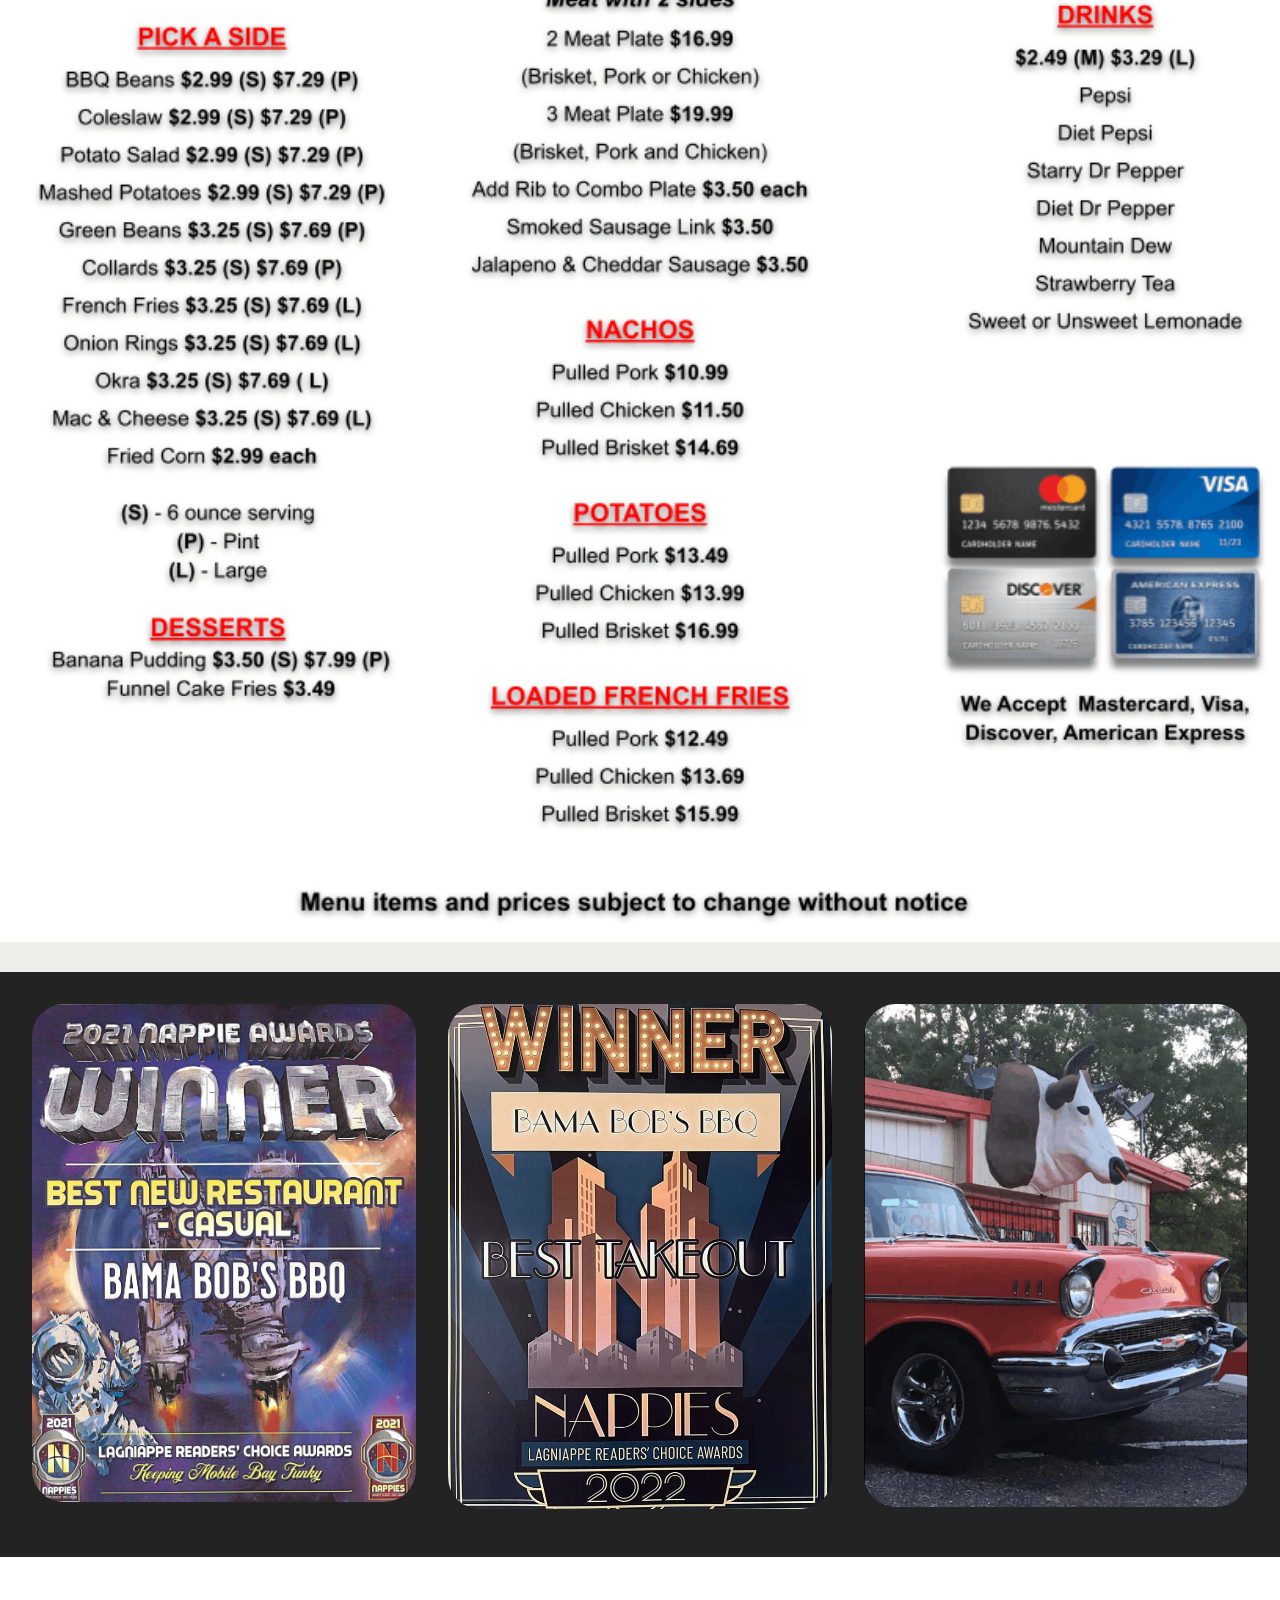
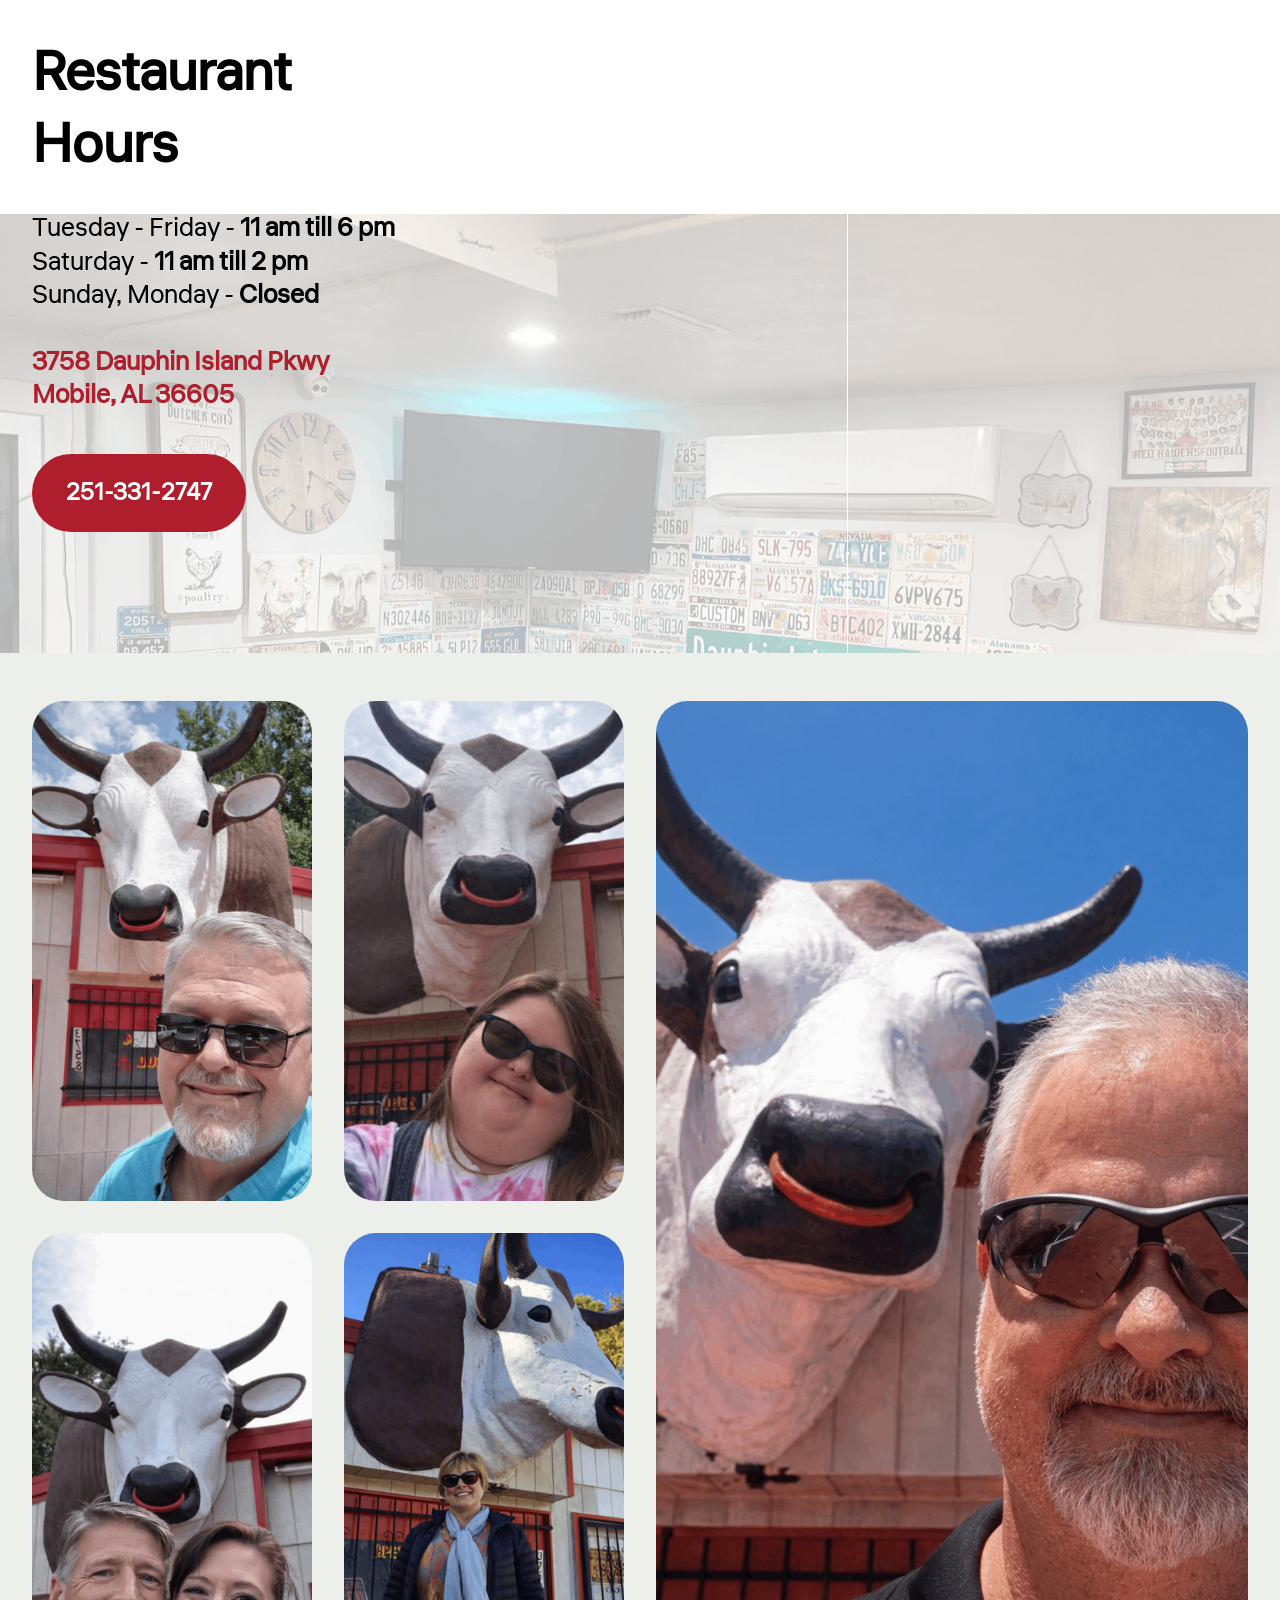
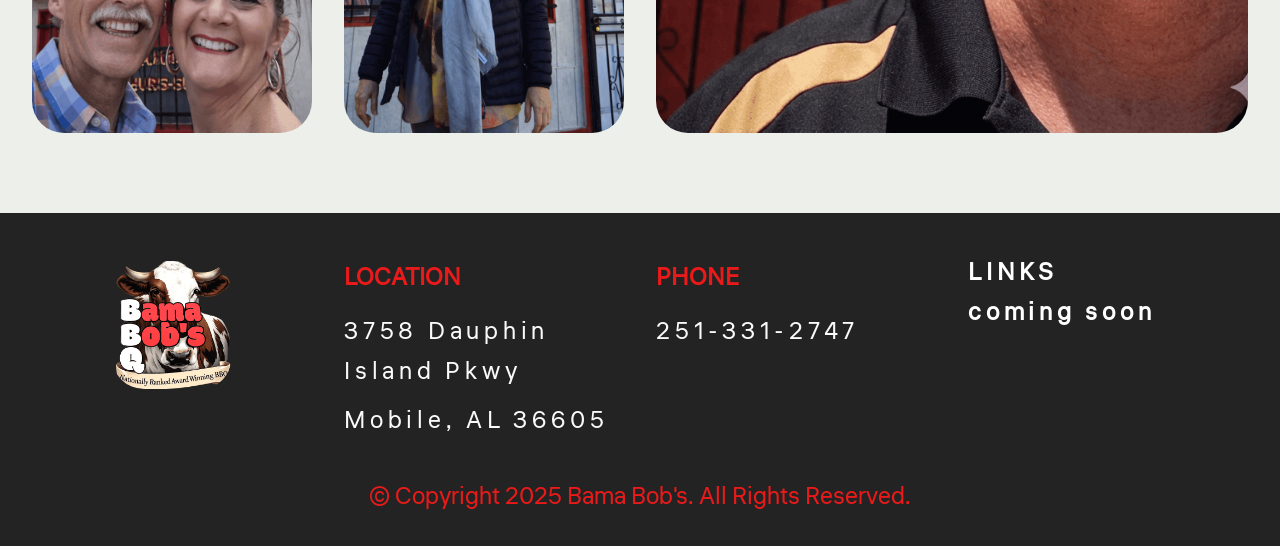
==== commit 74b591e9: "create github pages" ====
--- a/index.html
+++ b/index.html
@@ -29,7 +29,7 @@
   <noscript><link rel="stylesheet" href="https://fonts.googleapis.com/css?family=Inter+Tight:100,200,300,400,500,600,700,800,900,100i,200i,300i,400i,500i,600i,700i,800i,900i&display=swap"></noscript>
   <link rel="preload" href="https://fonts.googleapis.com/css2?family=Liter&display=swap&display=swap" as="style" onload="this.onload=null;this.rel='stylesheet'">
   <noscript><link rel="stylesheet" href="https://fonts.googleapis.com/css2?family=Liter&display=swap&display=swap"></noscript>
-  <link rel="preload" as="style" href="assets/mobirise/css/mbr-additional.css?v=9hweHf"><link rel="stylesheet" href="assets/mobirise/css/mbr-additional.css?v=9hweHf" type="text/css">
+  <link rel="preload" as="style" href="assets/mobirise/css/mbr-additional.css?v=qpCa59"><link rel="stylesheet" href="assets/mobirise/css/mbr-additional.css?v=qpCa59" type="text/css">
 
   
   
--- a/assets/mobirise/css/mbr-additional.css
+++ b/assets/mobirise/css/mbr-additional.css
@@ -1178,7 +1178,7 @@
 .cid-vfAcAhOZ6c {
   padding-top: 11rem;
   padding-bottom: 6rem;
-  background-image: url("../../../assets/images/gemini-generated-image-6ocoi36ocoi36oco.png-1195x896.png");
+  background-image: url("../../../assets/images/copilot-20260412-205659.png-1536x1024.png");
 }
 .cid-vfAcAhOZ6c .content-head {
   max-width: 800px;
--- a/assets/mobirise/css/mbr-additional.css
+++ b/assets/mobirise/css/mbr-additional.css
@@ -1178,7 +1178,7 @@
 .cid-vfAcAhOZ6c {
   padding-top: 11rem;
   padding-bottom: 6rem;
-  background-image: url("../../../assets/images/gemini-generated-image-6ocoi36ocoi36oco.png-1195x896.png");
+  background-image: url("../../../assets/images/copilot-20260412-205659.png-1536x1024.png");
 }
 .cid-vfAcAhOZ6c .content-head {
   max-width: 800px;
